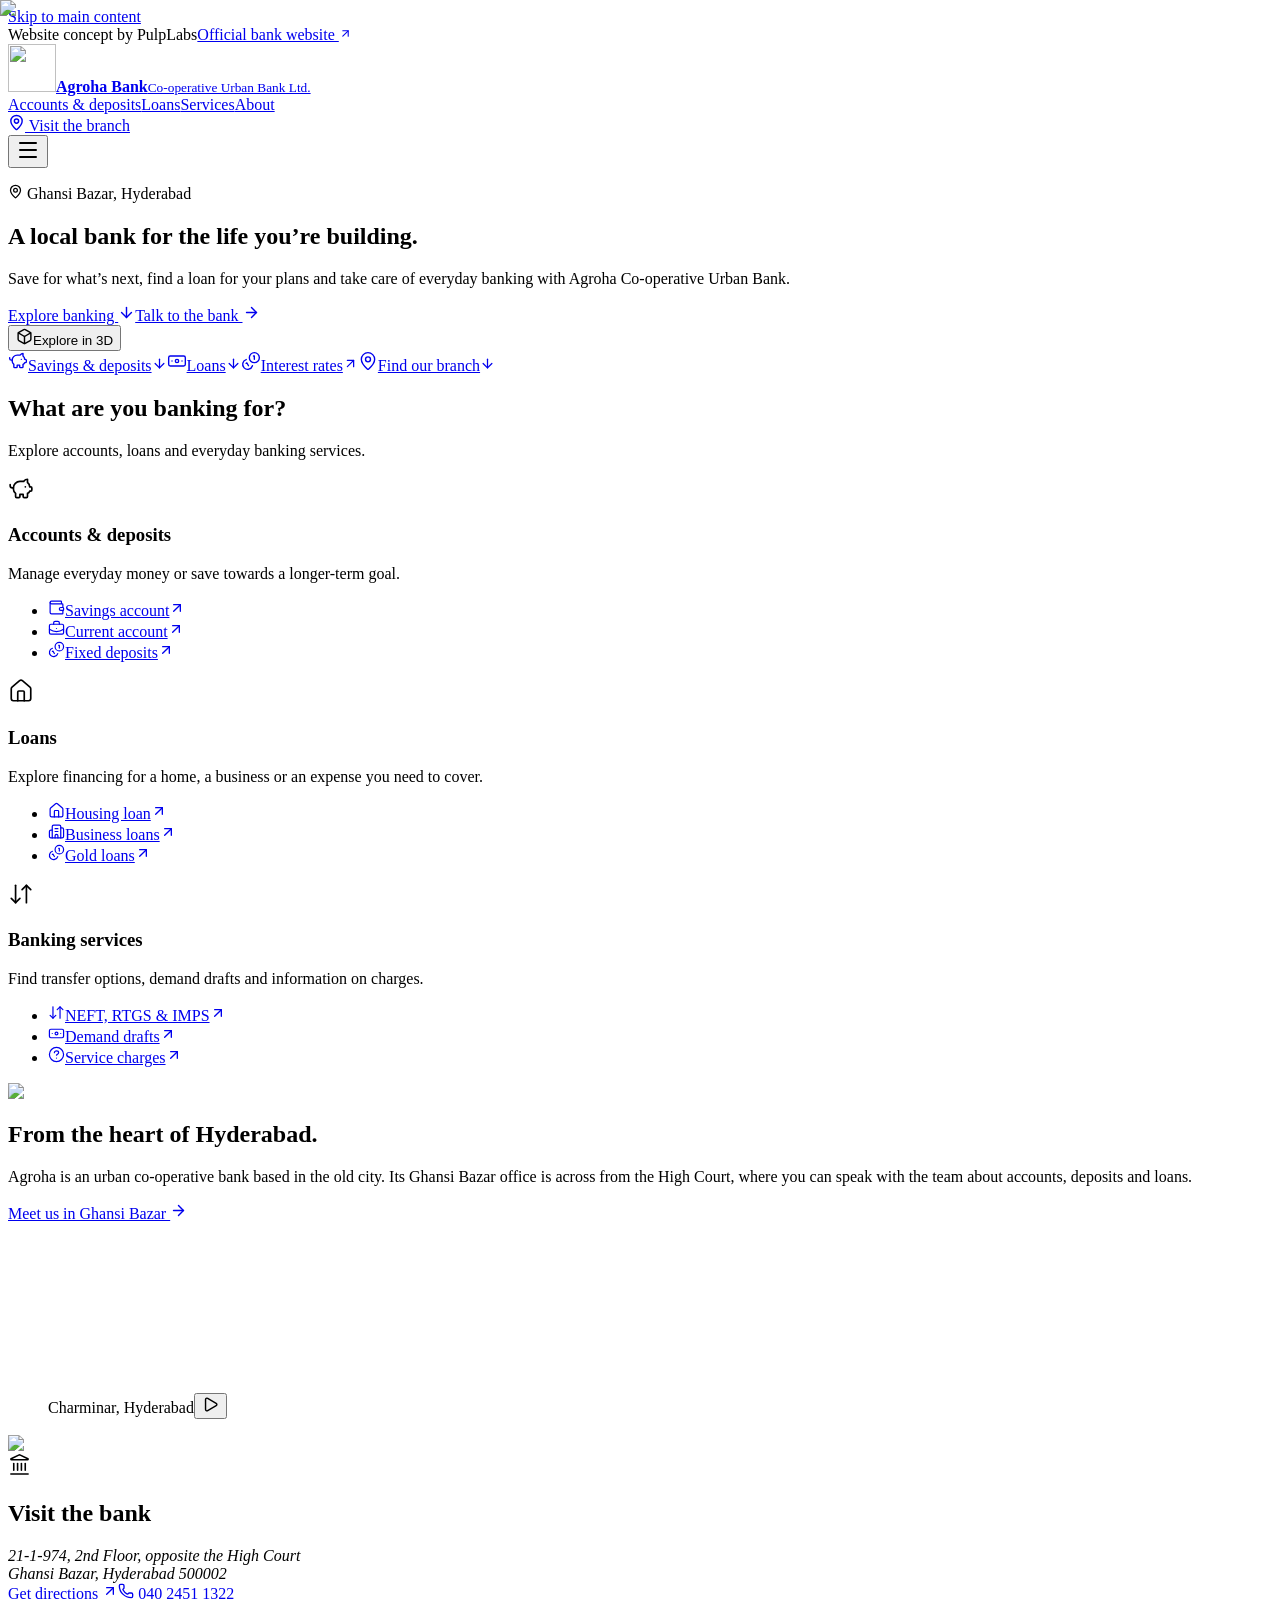
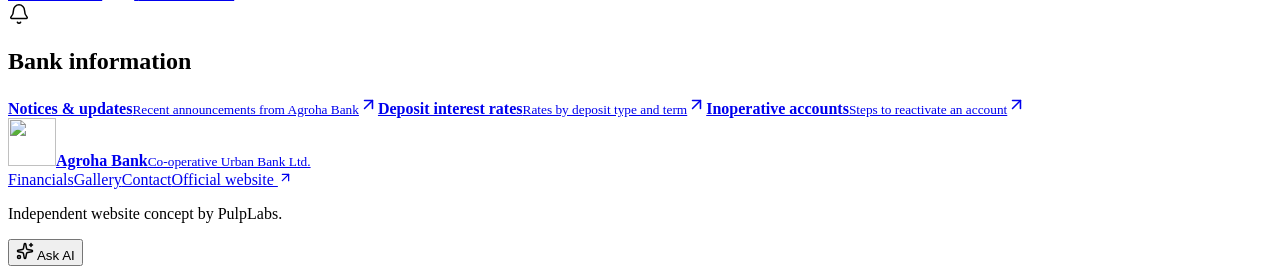
==== index.html @ 2ae9c250 "Publish Agroha Bank static website concept" ====
<!DOCTYPE html><html lang="en-IN"><head><meta charSet="utf-8"/><link rel="preconnect" href="/" crossorigin=""/><meta name="viewport" content="width=device-width, initial-scale=1"/><link rel="preload" as="image" href="/agroha-bank/media/gateway-poster.webp"/><link rel="stylesheet" href="/agroha-bank/_next/static/chunks/1z5vx2uoxjs-4.css" data-precedence="next"/><link rel="preload" as="script" fetchPriority="low" href="/agroha-bank/_next/static/chunks/0kqziy-7_gy73.js"/><script src="/agroha-bank/_next/static/chunks/36ofvugc9146l.js" async=""></script><script src="/agroha-bank/_next/static/chunks/092r-mewpaf3q.js" async=""></script><script src="/agroha-bank/_next/static/chunks/turbopack-3y4i2z0swhxmw.js" async=""></script><script src="/agroha-bank/_next/static/chunks/3qfy96eoyh-ek.js" async=""></script><script src="/agroha-bank/_next/static/chunks/3xy_jtvyiloc2.js" async=""></script><script src="/agroha-bank/_next/static/chunks/1m-qa-48mf3m4.js" async=""></script><title>Agroha Bank | Website concept</title><meta name="description" content="A PulpLabs website concept for Agroha Co-operative Urban Bank in Hyderabad."/><meta name="robots" content="noindex, nofollow"/><link rel="icon" href="/agroha-bank/media/crest.webp"/><script src="/agroha-bank/_next/static/chunks/0cz1d0mv5g_q7.js" noModule=""></script></head><body><div hidden=""><!--$--><!--/$--></div><a class="skip-link" href="#main">Skip to main content</a><header class="masthead" id="top"><div class="utility-bar"><div class="wrap utility-inner"><span>Website concept by PulpLabs</span><a href="https://agrohabank.com/">Official bank website <svg xmlns="http://www.w3.org/2000/svg" width="13" height="13" viewBox="0 0 24 24" fill="none" stroke="currentColor" stroke-width="2" stroke-linecap="round" stroke-linejoin="round" class="lucide lucide-arrow-up-right" aria-hidden="true"><path d="M7 7h10v10"></path><path d="M7 17 17 7"></path></svg></a></div></div><div class="wrap masthead-inner"><a class="brand" href="#top"><img alt="" loading="lazy" width="48" height="48" decoding="async" data-nimg="1" style="color:transparent" src="/agroha-bank/media/crest.webp"/><span><strong>Agroha Bank</strong><small>Co-operative Urban Bank Ltd.</small></span></a><nav class="desktop-nav" aria-label="Main navigation"><a href="#accounts">Accounts &amp; deposits</a><a href="#loans">Loans</a><a href="#services">Services</a><a href="#about">About</a></nav><a class="header-branch" href="#contact"><svg xmlns="http://www.w3.org/2000/svg" width="17" height="17" viewBox="0 0 24 24" fill="none" stroke="currentColor" stroke-width="2" stroke-linecap="round" stroke-linejoin="round" class="lucide lucide-map-pin" aria-hidden="true"><path d="M20 10c0 4.993-5.539 10.193-7.399 11.799a1 1 0 0 1-1.202 0C9.539 20.193 4 14.993 4 10a8 8 0 0 1 16 0"></path><circle cx="12" cy="10" r="3"></circle></svg> Visit the branch</a><div class="mobile-menu"><button class="icon-button menu-trigger" type="button" aria-label="Open navigation" aria-expanded="false" aria-controls="mobile-links"><svg xmlns="http://www.w3.org/2000/svg" width="24" height="24" viewBox="0 0 24 24" fill="none" stroke="currentColor" stroke-width="2" stroke-linecap="round" stroke-linejoin="round" class="lucide lucide-menu" aria-hidden="true"><path d="M4 5h16"></path><path d="M4 12h16"></path><path d="M4 19h16"></path></svg></button><nav id="mobile-links" aria-label="Mobile navigation" hidden=""><a href="#accounts">Accounts &amp; deposits</a><a href="#loans">Loans</a><a href="#services">Services</a><a href="#about">About</a><a href="#contact"><svg xmlns="http://www.w3.org/2000/svg" width="17" height="17" viewBox="0 0 24 24" fill="none" stroke="currentColor" stroke-width="2" stroke-linecap="round" stroke-linejoin="round" class="lucide lucide-map-pin" aria-hidden="true"><path d="M20 10c0 4.993-5.539 10.193-7.399 11.799a1 1 0 0 1-1.202 0C9.539 20.193 4 14.993 4 10a8 8 0 0 1 16 0"></path><circle cx="12" cy="10" r="3"></circle></svg> Visit the branch</a></nav></div></div></header><main id="main" tabindex="-1"><section class="hero" aria-labelledby="hero-title"><div class="wrap hero-inner"><div class="hero-copy"><p class="hero-location"><svg xmlns="http://www.w3.org/2000/svg" width="15" height="15" viewBox="0 0 24 24" fill="none" stroke="currentColor" stroke-width="2" stroke-linecap="round" stroke-linejoin="round" class="lucide lucide-map-pin" aria-hidden="true"><path d="M20 10c0 4.993-5.539 10.193-7.399 11.799a1 1 0 0 1-1.202 0C9.539 20.193 4 14.993 4 10a8 8 0 0 1 16 0"></path><circle cx="12" cy="10" r="3"></circle></svg> Ghansi Bazar, Hyderabad</p><h1 id="hero-title">A local bank for the life you’re building.</h1><p class="hero-description">Save for what’s next, find a loan for your plans and take care of everyday banking with Agroha Co-operative Urban Bank.</p><div class="hero-actions"><a class="button button-gold" href="#banking">Explore banking <svg xmlns="http://www.w3.org/2000/svg" width="17" height="17" viewBox="0 0 24 24" fill="none" stroke="currentColor" stroke-width="2" stroke-linecap="round" stroke-linejoin="round" class="lucide lucide-arrow-down" aria-hidden="true"><path d="M12 5v14"></path><path d="m19 12-7 7-7-7"></path></svg></a><a class="button button-quiet" href="#contact">Talk to the bank <svg xmlns="http://www.w3.org/2000/svg" width="17" height="17" viewBox="0 0 24 24" fill="none" stroke="currentColor" stroke-width="2" stroke-linecap="round" stroke-linejoin="round" class="lucide lucide-arrow-right" aria-hidden="true"><path d="M5 12h14"></path><path d="m12 5 7 7-7 7"></path></svg></a></div></div><div class="hero-stage"><img alt="Amethyst arch and a gold medallion on a plinth" decoding="async" data-nimg="fill" class="hero-poster" style="position:absolute;height:100%;width:100%;left:0;top:0;right:0;bottom:0;color:transparent" src="/agroha-bank/media/gateway-poster.webp"/><div class="hero-canvas" data-ready="false" aria-hidden="true"></div><div class="stage-control"><button type="button" class="stage-launch" aria-disabled="false"><svg xmlns="http://www.w3.org/2000/svg" width="17" height="17" viewBox="0 0 24 24" fill="none" stroke="currentColor" stroke-width="2" stroke-linecap="round" stroke-linejoin="round" class="lucide lucide-box" aria-hidden="true"><path d="M21 8a2 2 0 0 0-1-1.73l-7-4a2 2 0 0 0-2 0l-7 4A2 2 0 0 0 3 8v8a2 2 0 0 0 1 1.73l7 4a2 2 0 0 0 2 0l7-4A2 2 0 0 0 21 16Z"></path><path d="m3.3 7 8.7 5 8.7-5"></path><path d="M12 22V12"></path></svg>Explore in 3D</button></div></div></div></section><nav class="shortcut-bar" aria-label="Quick links"><div class="wrap shortcut-grid"><a href="#accounts"><svg xmlns="http://www.w3.org/2000/svg" width="20" height="20" viewBox="0 0 24 24" fill="none" stroke="currentColor" stroke-width="1.65" stroke-linecap="round" stroke-linejoin="round" class="lucide lucide-piggy-bank" aria-hidden="true"><path d="M11 17h3v2a1 1 0 0 0 1 1h2a1 1 0 0 0 1-1v-3a3.16 3.16 0 0 0 2-2h1a1 1 0 0 0 1-1v-2a1 1 0 0 0-1-1h-1a5 5 0 0 0-2-4V3a4 4 0 0 0-3.2 1.6l-.3.4H11a6 6 0 0 0-6 6v1a5 5 0 0 0 2 4v3a1 1 0 0 0 1 1h2a1 1 0 0 0 1-1z"></path><path d="M16 10h.01"></path><path d="M2 8v1a2 2 0 0 0 2 2h1"></path></svg><span>Savings &amp; deposits</span><svg xmlns="http://www.w3.org/2000/svg" width="15" height="15" viewBox="0 0 24 24" fill="none" stroke="currentColor" stroke-width="2" stroke-linecap="round" stroke-linejoin="round" class="lucide lucide-arrow-down shortcut-arrow shortcut-down" aria-hidden="true"><path d="M12 5v14"></path><path d="m19 12-7 7-7-7"></path></svg></a><a href="#loans"><svg xmlns="http://www.w3.org/2000/svg" width="20" height="20" viewBox="0 0 24 24" fill="none" stroke="currentColor" stroke-width="1.65" stroke-linecap="round" stroke-linejoin="round" class="lucide lucide-banknote" aria-hidden="true"><rect width="20" height="12" x="2" y="6" rx="2"></rect><circle cx="12" cy="12" r="2"></circle><path d="M6 12h.01M18 12h.01"></path></svg><span>Loans</span><svg xmlns="http://www.w3.org/2000/svg" width="15" height="15" viewBox="0 0 24 24" fill="none" stroke="currentColor" stroke-width="2" stroke-linecap="round" stroke-linejoin="round" class="lucide lucide-arrow-down shortcut-arrow shortcut-down" aria-hidden="true"><path d="M12 5v14"></path><path d="m19 12-7 7-7-7"></path></svg></a><a href="https://concepts.pulplabs.ai/agroha-bank/"><svg xmlns="http://www.w3.org/2000/svg" width="20" height="20" viewBox="0 0 24 24" fill="none" stroke="currentColor" stroke-width="1.65" stroke-linecap="round" stroke-linejoin="round" class="lucide lucide-coins" aria-hidden="true"><path d="M13.744 17.736a6 6 0 1 1-7.48-7.48"></path><path d="M15 6h1v4"></path><path d="m6.134 14.768.866-.5 2 3.464"></path><circle cx="16" cy="8" r="6"></circle></svg><span>Interest rates</span><svg xmlns="http://www.w3.org/2000/svg" width="15" height="15" viewBox="0 0 24 24" fill="none" stroke="currentColor" stroke-width="2" stroke-linecap="round" stroke-linejoin="round" class="lucide lucide-arrow-up-right shortcut-arrow" aria-hidden="true"><path d="M7 7h10v10"></path><path d="M7 17 17 7"></path></svg></a><a href="#contact"><svg xmlns="http://www.w3.org/2000/svg" width="20" height="20" viewBox="0 0 24 24" fill="none" stroke="currentColor" stroke-width="1.65" stroke-linecap="round" stroke-linejoin="round" class="lucide lucide-map-pin" aria-hidden="true"><path d="M20 10c0 4.993-5.539 10.193-7.399 11.799a1 1 0 0 1-1.202 0C9.539 20.193 4 14.993 4 10a8 8 0 0 1 16 0"></path><circle cx="12" cy="10" r="3"></circle></svg><span>Find our branch</span><svg xmlns="http://www.w3.org/2000/svg" width="15" height="15" viewBox="0 0 24 24" fill="none" stroke="currentColor" stroke-width="2" stroke-linecap="round" stroke-linejoin="round" class="lucide lucide-arrow-down shortcut-arrow shortcut-down" aria-hidden="true"><path d="M12 5v14"></path><path d="m19 12-7 7-7-7"></path></svg></a></div></nav><section class="banking-section wrap" aria-labelledby="banking-title" id="banking"><div class="section-head"><h2 id="banking-title">What are you banking for?</h2><p>Explore accounts, loans and everyday banking services.</p></div><div class="services-grid"><section id="accounts" class="service-card" tabindex="-1"><div class="card-illustration"><svg xmlns="http://www.w3.org/2000/svg" width="26" height="26" viewBox="0 0 24 24" fill="none" stroke="currentColor" stroke-width="1.55" stroke-linecap="round" stroke-linejoin="round" class="lucide lucide-piggy-bank" aria-hidden="true"><path d="M11 17h3v2a1 1 0 0 0 1 1h2a1 1 0 0 0 1-1v-3a3.16 3.16 0 0 0 2-2h1a1 1 0 0 0 1-1v-2a1 1 0 0 0-1-1h-1a5 5 0 0 0-2-4V3a4 4 0 0 0-3.2 1.6l-.3.4H11a6 6 0 0 0-6 6v1a5 5 0 0 0 2 4v3a1 1 0 0 0 1 1h2a1 1 0 0 0 1-1z"></path><path d="M16 10h.01"></path><path d="M2 8v1a2 2 0 0 0 2 2h1"></path></svg></div><h3>Accounts &amp; deposits</h3><p>Manage everyday money or save towards a longer-term goal.</p><ul><li><a href="https://concepts.pulplabs.ai/agroha-bank/"><svg xmlns="http://www.w3.org/2000/svg" width="17" height="17" viewBox="0 0 24 24" fill="none" stroke="currentColor" stroke-width="1.7" stroke-linecap="round" stroke-linejoin="round" class="lucide lucide-wallet" aria-hidden="true"><path d="M19 7V4a1 1 0 0 0-1-1H5a2 2 0 0 0 0 4h15a1 1 0 0 1 1 1v4h-3a2 2 0 0 0 0 4h3a1 1 0 0 0 1-1v-2a1 1 0 0 0-1-1"></path><path d="M3 5v14a2 2 0 0 0 2 2h15a1 1 0 0 0 1-1v-4"></path></svg><span>Savings account</span><svg xmlns="http://www.w3.org/2000/svg" width="16" height="16" viewBox="0 0 24 24" fill="none" stroke="currentColor" stroke-width="2" stroke-linecap="round" stroke-linejoin="round" class="lucide lucide-arrow-up-right link-arrow" aria-hidden="true"><path d="M7 7h10v10"></path><path d="M7 17 17 7"></path></svg></a></li><li><a href="https://concepts.pulplabs.ai/agroha-bank/"><svg xmlns="http://www.w3.org/2000/svg" width="17" height="17" viewBox="0 0 24 24" fill="none" stroke="currentColor" stroke-width="1.7" stroke-linecap="round" stroke-linejoin="round" class="lucide lucide-briefcase-business" aria-hidden="true"><path d="M12 12h.01"></path><path d="M16 6V4a2 2 0 0 0-2-2h-4a2 2 0 0 0-2 2v2"></path><path d="M22 13a18.15 18.15 0 0 1-20 0"></path><rect width="20" height="14" x="2" y="6" rx="2"></rect></svg><span>Current account</span><svg xmlns="http://www.w3.org/2000/svg" width="16" height="16" viewBox="0 0 24 24" fill="none" stroke="currentColor" stroke-width="2" stroke-linecap="round" stroke-linejoin="round" class="lucide lucide-arrow-up-right link-arrow" aria-hidden="true"><path d="M7 7h10v10"></path><path d="M7 17 17 7"></path></svg></a></li><li><a href="https://concepts.pulplabs.ai/agroha-bank/"><svg xmlns="http://www.w3.org/2000/svg" width="17" height="17" viewBox="0 0 24 24" fill="none" stroke="currentColor" stroke-width="1.7" stroke-linecap="round" stroke-linejoin="round" class="lucide lucide-coins" aria-hidden="true"><path d="M13.744 17.736a6 6 0 1 1-7.48-7.48"></path><path d="M15 6h1v4"></path><path d="m6.134 14.768.866-.5 2 3.464"></path><circle cx="16" cy="8" r="6"></circle></svg><span>Fixed deposits</span><svg xmlns="http://www.w3.org/2000/svg" width="16" height="16" viewBox="0 0 24 24" fill="none" stroke="currentColor" stroke-width="2" stroke-linecap="round" stroke-linejoin="round" class="lucide lucide-arrow-up-right link-arrow" aria-hidden="true"><path d="M7 7h10v10"></path><path d="M7 17 17 7"></path></svg></a></li></ul></section><section id="loans" class="service-card" tabindex="-1"><div class="card-illustration"><svg xmlns="http://www.w3.org/2000/svg" width="26" height="26" viewBox="0 0 24 24" fill="none" stroke="currentColor" stroke-width="1.55" stroke-linecap="round" stroke-linejoin="round" class="lucide lucide-house lucide-home" aria-hidden="true"><path d="M15 21v-8a1 1 0 0 0-1-1h-4a1 1 0 0 0-1 1v8"></path><path d="M3 10a2 2 0 0 1 .709-1.528l7-6a2 2 0 0 1 2.582 0l7 6A2 2 0 0 1 21 10v9a2 2 0 0 1-2 2H5a2 2 0 0 1-2-2z"></path></svg></div><h3>Loans</h3><p>Explore financing for a home, a business or an expense you need to cover.</p><ul><li><a href="https://concepts.pulplabs.ai/agroha-bank/"><svg xmlns="http://www.w3.org/2000/svg" width="17" height="17" viewBox="0 0 24 24" fill="none" stroke="currentColor" stroke-width="1.7" stroke-linecap="round" stroke-linejoin="round" class="lucide lucide-house lucide-home" aria-hidden="true"><path d="M15 21v-8a1 1 0 0 0-1-1h-4a1 1 0 0 0-1 1v8"></path><path d="M3 10a2 2 0 0 1 .709-1.528l7-6a2 2 0 0 1 2.582 0l7 6A2 2 0 0 1 21 10v9a2 2 0 0 1-2 2H5a2 2 0 0 1-2-2z"></path></svg><span>Housing loan</span><svg xmlns="http://www.w3.org/2000/svg" width="16" height="16" viewBox="0 0 24 24" fill="none" stroke="currentColor" stroke-width="2" stroke-linecap="round" stroke-linejoin="round" class="lucide lucide-arrow-up-right link-arrow" aria-hidden="true"><path d="M7 7h10v10"></path><path d="M7 17 17 7"></path></svg></a></li><li><a href="https://concepts.pulplabs.ai/agroha-bank/"><svg xmlns="http://www.w3.org/2000/svg" width="17" height="17" viewBox="0 0 24 24" fill="none" stroke="currentColor" stroke-width="1.7" stroke-linecap="round" stroke-linejoin="round" class="lucide lucide-building-complex lucide-building-2" aria-hidden="true"><path d="M10 12h4"></path><path d="M10 8h4"></path><path d="M14 21v-3a2 2 0 0 0-4 0v3"></path><path d="M6 10H4a2 2 0 0 0-2 2v7a2 2 0 0 0 2 2h16a2 2 0 0 0 2-2V9a2 2 0 0 0-2-2h-2"></path><path d="M6 21V5a2 2 0 0 1 2-2h8a2 2 0 0 1 2 2v16"></path></svg><span>Business loans</span><svg xmlns="http://www.w3.org/2000/svg" width="16" height="16" viewBox="0 0 24 24" fill="none" stroke="currentColor" stroke-width="2" stroke-linecap="round" stroke-linejoin="round" class="lucide lucide-arrow-up-right link-arrow" aria-hidden="true"><path d="M7 7h10v10"></path><path d="M7 17 17 7"></path></svg></a></li><li><a href="https://concepts.pulplabs.ai/agroha-bank/"><svg xmlns="http://www.w3.org/2000/svg" width="17" height="17" viewBox="0 0 24 24" fill="none" stroke="currentColor" stroke-width="1.7" stroke-linecap="round" stroke-linejoin="round" class="lucide lucide-coins" aria-hidden="true"><path d="M13.744 17.736a6 6 0 1 1-7.48-7.48"></path><path d="M15 6h1v4"></path><path d="m6.134 14.768.866-.5 2 3.464"></path><circle cx="16" cy="8" r="6"></circle></svg><span>Gold loans</span><svg xmlns="http://www.w3.org/2000/svg" width="16" height="16" viewBox="0 0 24 24" fill="none" stroke="currentColor" stroke-width="2" stroke-linecap="round" stroke-linejoin="round" class="lucide lucide-arrow-up-right link-arrow" aria-hidden="true"><path d="M7 7h10v10"></path><path d="M7 17 17 7"></path></svg></a></li></ul></section><section id="services" class="service-card" tabindex="-1"><div class="card-illustration"><svg xmlns="http://www.w3.org/2000/svg" width="26" height="26" viewBox="0 0 24 24" fill="none" stroke="currentColor" stroke-width="1.55" stroke-linecap="round" stroke-linejoin="round" class="lucide lucide-arrow-down-up" aria-hidden="true"><path d="m3 16 4 4 4-4"></path><path d="M7 20V4"></path><path d="m21 8-4-4-4 4"></path><path d="M17 4v16"></path></svg></div><h3>Banking services</h3><p>Find transfer options, demand drafts and information on charges.</p><ul><li><a href="https://concepts.pulplabs.ai/agroha-bank/"><svg xmlns="http://www.w3.org/2000/svg" width="17" height="17" viewBox="0 0 24 24" fill="none" stroke="currentColor" stroke-width="1.7" stroke-linecap="round" stroke-linejoin="round" class="lucide lucide-arrow-down-up" aria-hidden="true"><path d="m3 16 4 4 4-4"></path><path d="M7 20V4"></path><path d="m21 8-4-4-4 4"></path><path d="M17 4v16"></path></svg><span>NEFT, RTGS &amp; IMPS</span><svg xmlns="http://www.w3.org/2000/svg" width="16" height="16" viewBox="0 0 24 24" fill="none" stroke="currentColor" stroke-width="2" stroke-linecap="round" stroke-linejoin="round" class="lucide lucide-arrow-up-right link-arrow" aria-hidden="true"><path d="M7 7h10v10"></path><path d="M7 17 17 7"></path></svg></a></li><li><a href="https://concepts.pulplabs.ai/agroha-bank/"><svg xmlns="http://www.w3.org/2000/svg" width="17" height="17" viewBox="0 0 24 24" fill="none" stroke="currentColor" stroke-width="1.7" stroke-linecap="round" stroke-linejoin="round" class="lucide lucide-banknote" aria-hidden="true"><rect width="20" height="12" x="2" y="6" rx="2"></rect><circle cx="12" cy="12" r="2"></circle><path d="M6 12h.01M18 12h.01"></path></svg><span>Demand drafts</span><svg xmlns="http://www.w3.org/2000/svg" width="16" height="16" viewBox="0 0 24 24" fill="none" stroke="currentColor" stroke-width="2" stroke-linecap="round" stroke-linejoin="round" class="lucide lucide-arrow-up-right link-arrow" aria-hidden="true"><path d="M7 7h10v10"></path><path d="M7 17 17 7"></path></svg></a></li><li><a href="https://concepts.pulplabs.ai/agroha-bank/"><svg xmlns="http://www.w3.org/2000/svg" width="17" height="17" viewBox="0 0 24 24" fill="none" stroke="currentColor" stroke-width="1.7" stroke-linecap="round" stroke-linejoin="round" class="lucide lucide-circle-question-mark lucide-help-circle lucide-circle-help" aria-hidden="true"><circle cx="12" cy="12" r="10"></circle><path d="M9 9.5a3 2.5 0 016 0c0 2-2 2-3 3.5"></path><path d="M12 17h.01"></path></svg><span>Service charges</span><svg xmlns="http://www.w3.org/2000/svg" width="16" height="16" viewBox="0 0 24 24" fill="none" stroke="currentColor" stroke-width="2" stroke-linecap="round" stroke-linejoin="round" class="lucide lucide-arrow-up-right link-arrow" aria-hidden="true"><path d="M7 7h10v10"></path><path d="M7 17 17 7"></path></svg></a></li></ul></section></div></section><section id="about" class="story" aria-labelledby="story-title"><div class="wrap story-grid"><img alt="Illustration of two women unfolding fabric in a Hyderabad textile shop" loading="lazy" width="1280" height="853" decoding="async" data-nimg="1" class="story-photo" style="color:transparent" src="/agroha-bank/media/hyderabad-textiles.webp"/><div class="story-copy"><h2 id="story-title">From the heart of Hyderabad.</h2><p>Agroha is an urban co-operative bank based in the old city. Its Ghansi Bazar office is across from the High Court, where you can speak with the team about accounts, deposits and loans.</p><a class="text-link" href="#contact">Meet us in Ghansi Bazar <svg xmlns="http://www.w3.org/2000/svg" width="17" height="17" viewBox="0 0 24 24" fill="none" stroke="currentColor" stroke-width="2" stroke-linecap="round" stroke-linejoin="round" class="lucide lucide-arrow-right" aria-hidden="true"><path d="M5 12h14"></path><path d="m12 5 7 7-7 7"></path></svg></a><figure class="heritage-animation"><video muted="" playsInline="" preload="none" poster="/agroha-bank/media/deccan-arches-still.jpg" src="/agroha-bank/media/deccan-arches.mp4" aria-label="Animated line drawing of Hyderabad’s Charminar"></video><figcaption><span>Charminar, Hyderabad</span><button type="button" class="icon-button" aria-label="Play illustration"><svg xmlns="http://www.w3.org/2000/svg" width="17" height="17" viewBox="0 0 24 24" fill="none" stroke="currentColor" stroke-width="2" stroke-linecap="round" stroke-linejoin="round" class="lucide lucide-play" aria-hidden="true"><path d="M5 5a2 2 0 0 1 3.008-1.728l11.997 6.998a2 2 0 0 1 .003 3.458l-12 7A2 2 0 0 1 5 19z"></path></svg></button></figcaption></figure></div></div></section><section class="wrap contact-section" aria-labelledby="contact-title"><div id="contact" class="branch" tabindex="-1"><img alt="Agroha Bank’s Ghansi Bazar branch exterior and original sign" loading="lazy" width="796" height="391" decoding="async" data-nimg="1" style="color:transparent" src="/agroha-bank/media/ghansi-bazar.webp"/><div class="branch-info"><svg xmlns="http://www.w3.org/2000/svg" width="23" height="23" viewBox="0 0 24 24" fill="none" stroke="currentColor" stroke-width="1.65" stroke-linecap="round" stroke-linejoin="round" class="lucide lucide-landmark" aria-hidden="true"><path d="M10 18v-7"></path><path d="M11.119 2.205a2 2 0 0 1 1.762 0l7.84 3.846A.5.5 0 0 1 20.5 7h-17a.5.5 0 0 1-.22-.949z"></path><path d="M14 18v-7"></path><path d="M18 18v-7"></path><path d="M3 22h18"></path><path d="M6 18v-7"></path></svg><h2 id="contact-title">Visit the bank</h2><address>21-1-974, 2nd Floor, opposite the High Court<br/>Ghansi Bazar, Hyderabad 500002</address><div class="branch-actions"><a class="text-link" href="https://www.google.com/maps/search/?api=1&amp;query=Agroha+Co-operative+Urban+Bank+Ghansi+Bazar+Hyderabad">Get directions <svg xmlns="http://www.w3.org/2000/svg" width="16" height="16" viewBox="0 0 24 24" fill="none" stroke="currentColor" stroke-width="2" stroke-linecap="round" stroke-linejoin="round" class="lucide lucide-arrow-up-right" aria-hidden="true"><path d="M7 7h10v10"></path><path d="M7 17 17 7"></path></svg></a><a class="text-link" href="tel:+914024511322"><svg xmlns="http://www.w3.org/2000/svg" width="16" height="16" viewBox="0 0 24 24" fill="none" stroke="currentColor" stroke-width="2" stroke-linecap="round" stroke-linejoin="round" class="lucide lucide-phone" aria-hidden="true"><path d="M13.832 16.568a1 1 0 0 0 1.213-.303l.355-.465A2 2 0 0 1 17 15h3a2 2 0 0 1 2 2v3a2 2 0 0 1-2 2A18 18 0 0 1 2 4a2 2 0 0 1 2-2h3a2 2 0 0 1 2 2v3a2 2 0 0 1-.8 1.6l-.468.351a1 1 0 0 0-.292 1.233 14 14 0 0 0 6.392 6.384"></path></svg> <!-- -->040 2451 1322</a></div></div></div><aside class="updates" aria-labelledby="updates-title"><div class="updates-head"><svg xmlns="http://www.w3.org/2000/svg" width="22" height="22" viewBox="0 0 24 24" fill="none" stroke="currentColor" stroke-width="1.65" stroke-linecap="round" stroke-linejoin="round" class="lucide lucide-bell" aria-hidden="true"><path d="M10.268 21a2 2 0 0 0 3.464 0"></path><path d="M3.262 15.326A1 1 0 0 0 4 17h16a1 1 0 0 0 .74-1.673C19.41 13.956 18 12.499 18 8A6 6 0 0 0 6 8c0 4.499-1.411 5.956-2.738 7.326"></path></svg><h2 id="updates-title">Bank information</h2></div><a href="https://concepts.pulplabs.ai/agroha-bank/"><span><strong>Notices &amp; updates</strong><small>Recent announcements from Agroha Bank</small></span><svg xmlns="http://www.w3.org/2000/svg" width="19" height="19" viewBox="0 0 24 24" fill="none" stroke="currentColor" stroke-width="2" stroke-linecap="round" stroke-linejoin="round" class="lucide lucide-arrow-up-right" aria-hidden="true"><path d="M7 7h10v10"></path><path d="M7 17 17 7"></path></svg></a><a href="https://concepts.pulplabs.ai/agroha-bank/"><span><strong>Deposit interest rates</strong><small>Rates by deposit type and term</small></span><svg xmlns="http://www.w3.org/2000/svg" width="19" height="19" viewBox="0 0 24 24" fill="none" stroke="currentColor" stroke-width="2" stroke-linecap="round" stroke-linejoin="round" class="lucide lucide-arrow-up-right" aria-hidden="true"><path d="M7 7h10v10"></path><path d="M7 17 17 7"></path></svg></a><a href="https://concepts.pulplabs.ai/agroha-bank/"><span><strong>Inoperative accounts</strong><small>Steps to reactivate an account</small></span><svg xmlns="http://www.w3.org/2000/svg" width="19" height="19" viewBox="0 0 24 24" fill="none" stroke="currentColor" stroke-width="2" stroke-linecap="round" stroke-linejoin="round" class="lucide lucide-arrow-up-right" aria-hidden="true"><path d="M7 7h10v10"></path><path d="M7 17 17 7"></path></svg></a></aside></section></main><footer class="footer"><div class="wrap footer-inner"><a class="brand" href="#top"><img alt="" loading="lazy" width="48" height="48" decoding="async" data-nimg="1" style="color:transparent" src="/agroha-bank/media/crest.webp"/><span><strong>Agroha Bank</strong><small>Co-operative Urban Bank Ltd.</small></span></a><div class="footer-links"><a href="https://concepts.pulplabs.ai/agroha-bank/">Financials</a><a href="https://concepts.pulplabs.ai/agroha-bank/">Gallery</a><a href="#contact">Contact</a><a href="https://agrohabank.com/">Official website <svg xmlns="http://www.w3.org/2000/svg" width="15" height="15" viewBox="0 0 24 24" fill="none" stroke="currentColor" stroke-width="2" stroke-linecap="round" stroke-linejoin="round" class="lucide lucide-arrow-up-right" aria-hidden="true"><path d="M7 7h10v10"></path><path d="M7 17 17 7"></path></svg></a></div><p>Independent website concept by PulpLabs.</p></div></footer><aside aria-label="Bank assistant"><button class="chat-launch" type="button" aria-haspopup="dialog"><svg xmlns="http://www.w3.org/2000/svg" width="18" height="18" viewBox="0 0 24 24" fill="none" stroke="currentColor" stroke-width="2" stroke-linecap="round" stroke-linejoin="round" class="lucide lucide-sparkles lucide-stars" aria-hidden="true"><path d="M11.017 2.814a1 1 0 0 1 1.966 0l1.051 5.558a2 2 0 0 0 1.594 1.594l5.558 1.051a1 1 0 0 1 0 1.966l-5.558 1.051a2 2 0 0 0-1.594 1.594l-1.051 5.558a1 1 0 0 1-1.966 0l-1.051-5.558a2 2 0 0 0-1.594-1.594l-5.558-1.051a1 1 0 0 1 0-1.966l5.558-1.051a2 2 0 0 0 1.594-1.594z"></path><path d="M20 2v4"></path><path d="M22 4h-4"></path><circle cx="4" cy="20" r="2"></circle></svg> Ask AI</button><dialog class="chat-panel" aria-labelledby="chat-title"><div class="chat-heading"><span class="chat-mark"><svg xmlns="http://www.w3.org/2000/svg" width="20" height="20" viewBox="0 0 24 24" fill="none" stroke="currentColor" stroke-width="2" stroke-linecap="round" stroke-linejoin="round" class="lucide lucide-sparkles lucide-stars" aria-hidden="true"><path d="M11.017 2.814a1 1 0 0 1 1.966 0l1.051 5.558a2 2 0 0 0 1.594 1.594l5.558 1.051a1 1 0 0 1 0 1.966l-5.558 1.051a2 2 0 0 0-1.594 1.594l-1.051 5.558a1 1 0 0 1-1.966 0l-1.051-5.558a2 2 0 0 0-1.594-1.594l-5.558-1.051a1 1 0 0 1 0-1.966l5.558-1.051a2 2 0 0 0 1.594-1.594z"></path><path d="M20 2v4"></path><path d="M22 4h-4"></path><circle cx="4" cy="20" r="2"></circle></svg></span><h2 id="chat-title">Ask Agroha</h2><button type="button" class="icon-button" aria-label="Close chat"><svg xmlns="http://www.w3.org/2000/svg" width="20" height="20" viewBox="0 0 24 24" fill="none" stroke="currentColor" stroke-width="2" stroke-linecap="round" stroke-linejoin="round" class="lucide lucide-x" aria-hidden="true"><path d="M18 6 6 18"></path><path d="m6 6 12 12"></path></svg></button></div><div class="chat-content"><p>Try a question about the bank.</p><div class="chat-suggestions"><button type="button">What accounts does Agroha offer?</button><button type="button">What loans are available?</button><button type="button">Where is the bank located?</button></div><div role="log" aria-label="Conversation" class="chat-log"></div></div><form class="chat-form"><label class="sr-only" for="chat-input">Your question</label><input id="chat-input" autoComplete="off" placeholder="Type a question…" maxLength="180" name="question" value=""/><button type="submit" class="icon-button" aria-label="Send question" disabled=""><svg xmlns="http://www.w3.org/2000/svg" width="20" height="20" viewBox="0 0 24 24" fill="none" stroke="currentColor" stroke-width="2" stroke-linecap="round" stroke-linejoin="round" class="lucide lucide-arrow-up" aria-hidden="true"><path d="m5 12 7-7 7 7"></path><path d="M12 19V5"></path></svg></button></form></dialog></aside><!--$--><!--/$--><script id="_R_">(globalThis["TURBOPACK"] || (globalThis["TURBOPACK"] = [])).push({"otherChunks":["static/chunks/0kqziy-7_gy73.js","static/chunks/36ofvugc9146l.js","static/chunks/092r-mewpaf3q.js"],"runtimeModuleIds":[94553]});</script><script src="/agroha-bank/_next/static/chunks/0kqziy-7_gy73.js" async=""></script><script>(self.__next_f=self.__next_f||[]).push([0])</script><script>self.__next_f.push([1,"1:\"$Sreact.fragment\"\n2:\"/agroha-bank/_next/static/chunks/3qfy96eoyh-ek.js\"\n3:I[39756,[\"$2\"],\"default\"]\n4:I[37457,[\"$2\"],\"default\"]\n6:\"/agroha-bank/_next/static/chunks/3xy_jtvyiloc2.js\"\n7:\"/agroha-bank/_next/static/chunks/1m-qa-48mf3m4.js\"\n8:I[5014,[\"$2\",\"$6\",\"$7\"],\"default\"]\n9:I[5500,[\"$2\",\"$6\",\"$7\"],\"Image\"]\na:I[35058,[\"$2\",\"$6\",\"$7\"],\"MobileMenu\"]\n15:\"ViewportBoundary\"\n16:I[97367,[\"$2\"],\"$15\"]\n18:\"MetadataBoundary\"\n19:I[97367,[\"$2\"],\"$18\"]\n1a:\"$Sreact.suspense\"\n1c:I[68027,[\"$2\"],\"default\",1]\n:HL[\"/agroha-bank/_next/static/chunks/1z5vx2uoxjs-4.css\",\"style\"]\n:HC[\"/\",\"\"]\n5:[[\"children\",{\"s\":\"__PAGE__\",\"h\":512,\"d\":{\"r\":[\"$\",\"$1\",\"c\",{\"children\":[[[\"$\",\"a\",null,{\"className\":\"skip-link\",\"href\":\"#main\",\"children\":\"Skip to main content\"}],[\"$\",\"header\",null,{\"className\":\"masthead\",\"id\":\"top\",\"children\":[[\"$\",\"div\",null,{\"className\":\"utility-bar\",\"children\":[\"$\",\"div\",null,{\"className\":\"wrap utility-inner\",\"children\":[[\"$\",\"span\",null,{\"children\":\"Website concept by PulpLabs\"}],[\"$\",\"a\",null,{\"href\":\"https://agrohabank.com/\",\"children\":[\"Official bank website \",[\"$\",\"$L8\",null,{\"ref\":\"$undefined\",\"icon\":{\"name\":\"arrow-up-right\",\"size\":24,\"node\":[[\"path\",{\"d\":\"M7 7h10v10\",\"key\":\"1tivn9\"}],[\"path\",{\"d\":\"M7 17 17 7\",\"key\":\"1vkiza\"}]]},\"className\":\"$undefined\",\"size\":13,\"aria-hidden\":\"true\"}]]}]]}]}],[\"$\",\"div\",null,{\"className\":\"wrap masthead-inner\",\"children\":[[\"$\",\"a\",null,{\"className\":\"brand\",\"href\":\"#top\",\"children\":[[\"$\",\"$L9\",null,{\"src\":\"/agroha-bank/media/crest.webp\",\"alt\":\"\",\"width\":48,\"height\":48}],[\"$\",\"span\",null,{\"children\":[[\"$\",\"strong\",null,{\"children\":\"Agroha Bank\"}],[\"$\",\"small\",null,{\"children\":\"Co-operative Urban Bank Ltd.\"}]]}]]}],[\"$\",\"nav\",null,{\"className\":\"desktop-nav\",\"aria-label\":\"Main navigation\",\"children\":[[\"$\",\"a\",\"#accounts\",{\"href\":\"#accounts\",\"children\":\"Accounts \u0026 deposits\"}],[\"$\",\"a\",\"#loans\",{\"href\":\"#loans\",\"children\":\"Loans\"}],[\"$\",\"a\",\"#services\",{\"href\":\"#services\",\"children\":\"Services\"}],[\"$\",\"a\",\"#about\",{\"href\":\"#about\",\"children\":\"About\"}]]}],[\"$\",\"a\",null,{\"className\":\"header-branch\",\"href\":\"#contact\",\"children\":[[\"$\",\"$L8\",null,{\"ref\":\"$undefined\",\"icon\":{\"name\":\"map-pin\",\"size\":24,\"node\":[[\"path\",{\"d\":\"M20 10c0 4.993-5.539 10.193-7.399 11.799a1 1 0 0 1-1.202 0C9.539 20.193 4 14.993 4 10a8 8 0 0 1 16 0\",\"key\":\"1r0f0z\"}],[\"circle\",{\"cx\":\"12\",\"cy\":\"10\",\"r\":\"3\",\"key\":\"ilqhr7\"}]]},\"className\":\"$undefined\",\"size\":17,\"aria-hidden\":\"true\"}],\" Visit the branch\"]}],[\"$\",\"$La\",null,{}]]}]]}],[\"$\",\"main\",null,{\"id\":\"main\",\"tabIndex\":-1,\"children\":[[\"$\",\"section\",null,{\"className\":\"hero\",\"aria-labelledby\":\"hero-title\",\"children\":[\"$\",\"div\",null,{\"className\":\"wrap hero-inner\",\"children\":[[\"$\",\"div\",null,{\"className\":\"hero-copy\",\"children\":[[\"$\",\"p\",null,{\"className\":\"hero-location\",\"children\":[[\"$\",\"$L8\",null,{\"ref\":\"$undefined\",\"icon\":\"$5:0:1:d:r:props:children:0:1:props:children:1:props:children:2:props:children:0:props:icon\",\"className\":\"$undefined\",\"size\":15,\"aria-hidden\":\"true\"}],\" Ghansi Bazar, Hyderabad\"]}],[\"$\",\"h1\",null,{\"id\":\"hero-title\",\"children\":\"A local bank for the life you’re building.\"}],[\"$\",\"p\",null,{\"className\":\"hero-description\",\"children\":\"Save for what’s next, find a loan for your plans and take care of everyday banking with Agroha Co-operative Urban Bank.\"}],[\"$\",\"div\",null,{\"className\":\"hero-actions\",\"children\":[[\"$\",\"a\",null,{\"className\":\"button button-gold\",\"href\":\"#banking\",\"children\":[\"Explore banking \",[\"$\",\"$L8\",null,{\"ref\":\"$undefined\",\"icon\":{\"name\":\"arrow-down\",\"size\":24,\"node\":[[\"path\",{\"d\":\"M12 5v14\",\"key\":\"s699le\"}],[\"path\",{\"d\":\"m19 12-7 7-7-7\",\"key\":\"1idqje\"}]]},\"className\":\"$undefined\",\"size\":17,\"aria-hidden\":\"true\"}]]}],[\"$\",\"a\",null,{\"className\":\"button button-quiet\",\"href\":\"#contact\",\"children\":[\"Talk to the bank \",[\"$\",\"$L8\",null,{\"ref\":\"$undefined\",\"icon\":{\"name\":\"arrow-right\",\"size\":24,\"node\":[[\"path\",{\"d\":\"M5 12h14\",\"key\":\"1ays0h\"}],[\"path\",{\"d\":\"m12 5 7 7-7 7\",\"key\":\"xquz4c\"}]]},\"className\":\"$undefined\",\"size\":17,\"aria-hidden\":\"true\"}]]}]]}]]}],\"$Lb\"]}]}],\"$Lc\",\"$Ld\",\"$Le\",\"$Lf\"]}],\"$L10\",\"$L11\"],[\"$L12\",\"$L13\"],\"$L14\"]}],\"p\":false,\"v\":null}}]]\n0:{\"P\":null,\"c\":[\"\",\"\"],\"q\":\"\",\"i\":false,\"t\":{\"t\":{\"s\":\"\",\"h\":528,\"d\":{\"r\":[\"$\",\"$1\",\"c\",{\"children\":[[[\"$\",\"link\",\"0\",{\"rel\":\"stylesheet\",\"href\":\"/agroha-bank/_next/static/chunks/1z5vx2uoxjs-4.css\",\"precedence\":\"next\",\"crossOrigin\":\"$undefined\",\"nonce\":\"$undefined\"}],[\"$\",\"script\",\"script-0\",{\"src\":\"/agroha-bank/_next/static/chunks/3qfy96eoyh-ek.js\",\"async\":true,\"nonce\":\"$undefined\"}]],[\"$\",\"html\",null,{\"lang\":\"en-IN\",\"children\":[\"$\",\"body\",null,{\"children\":[\"$\",\"$L3\",null,{\"parallelRouterKey\":\"children\",\"error\":\"$undefined\",\"errorStyles\":\"$undefined\",\"errorScripts\":\"$undefined\",\"template\":[\"$\",\"$L4\",null,{}],\"templateStyles\":\"$undefined\",\"templateScripts\":\"$undefined\",\"notFound\":[[[\"$\",\"title\",null,{\"children\":\"404: This page could not be found.\"}],[\"$\",\"div\",null,{\"style\":{\"fontFamily\":\"system-ui,\\\"Segoe UI\\\",Roboto,Helvetica,Arial,sans-serif,\\\"Apple Color Emoji\\\",\\\"Segoe UI Emoji\\\"\",\"height\":\"100vh\",\"textAlign\":\"center\",\"display\":\"flex\",\"flexDirection\":\"column\",\"alignItems\":\"center\",\"justifyContent\":\"center\"},\"children\":[\"$\",\"div\",null,{\"children\":[[\"$\",\"style\",null,{\"dangerouslySetInnerHTML\":{\"__html\":\"body{color:#000;background:#fff;margin:0}.next-error-h1{border-right:1px solid rgba(0,0,0,.3)}@media (prefers-color-scheme:dark){body{color:#fff;background:#000}.next-error-h1{border-right:1px solid rgba(255,255,255,.3)}}\"}}],[\"$\",\"h1\",null,{\"className\":\"next-error-h1\",\"style\":{\"display\":\"inline-block\",\"margin\":\"0 20px 0 0\",\"padding\":\"0 23px 0 0\",\"fontSize\":24,\"fontWeight\":500,\"verticalAlign\":\"top\",\"lineHeight\":\"49px\"},\"children\":404}],[\"$\",\"div\",null,{\"style\":{\"display\":\"inline-block\"},\"children\":[\"$\",\"h2\",null,{\"style\":{\"fontSize\":14,\"fontWeight\":400,\"lineHeight\":\"49px\",\"margin\":0},\"children\":\"This page could not be found.\"}]}]]}]}]],[]],\"forbidden\":\"$undefined\",\"unauthorized\":\"$undefined\"}]}]}]]}],\"p\":false,\"v\":null},\"c\":\"$Q5\"},\"h\":{\"r\":[\"$\",\"$1\",\"h\",{\"children\":[null,[\"$\",\"$L16\",null,{\"children\":\"$L17\"}],[\"$\",\"$L19\",null,{\"children\":[[\"$\",\"div\",null,{\"hidden\":true,\"children\":[\"$\",\"$1a\",null,{\"name\":\"Next.Metadata\",\"children\":\"$L1b\"}]}],null]}],null]}],\"p\":false,\"v\":null}},\"m\":\"$undefined\",\"G\":[\"$1c\",[[\"$\",\"link\",\"0\",{\"rel\":\"stylesheet\",\"href\":\"/agroha-bank/_next/static/chunks/1z5vx2uoxjs-4.css\",\"precedence\":\"next\",\"crossOrigin\":\"$undefined\",\"nonce\":\"$undefined\"}]]],\"S\":true,\"r\":\"$undefined\",\"s\":\"$undefined\",\"a\":\"$undefined\",\"l\":\"$undefined\",\"p\":\"$undefined\",\"d\":\"$undefined\",\"b\":\"cOSyscTi_rtEGahM0hszN\"}\n1d:I[1809,[\"$2\",\"$6\",\"$7\"],\"HeroStage\"]\n21:I[28294,[\"$2\",\"$6\",\"$7\"],\"HeritageMotion\"]\n22:I[13842,[\"$2\",\"$6\",\"$7\"],\"BankChat\"]\n23:I[97367,[\"$2\"],\"OutletBoundary\"]\nb:[\"$\",\"$L1d\",null,{}]\nc:[\"$\",\"nav\",null,{\"className\":\"shortcut-bar\",\"aria-label\":\"Quick links\",\"children\":[\"$\",\"div\",null,{\"className\":\"wrap shortcut-grid\",\"children\":[[\"$\",\"a\",\"Savings \u0026 deposits\",{\"href\":\"#accounts\",\"children\":[[\"$\",\"$L8\",null,{\"ref\":\"$undefined\",\"icon\":{\"name\":\"piggy-bank\",\"size\":24,\"node\":[[\"path\",{\"d\":\"M11 17h3v2a1 1 0 0 0 1 1h2a1 1 0 0 0 1-1v-3a3.16 3.16 0 0 0 2-2h1a1 1 0 0 0 1-1v-2a1 1 0 0 0-1-1h-1a5 5 0 0 0-2-4V3a4 4 0 0 0-3.2 1.6l-.3.4H11a6 6 0 0 0-6 6v1a5 5 0 0 0 2 4v3a1 1 0 0 0 1 1h2a1 1 0 0 0 1-1z\",\"key\":\"1piglc\"}],[\"path\",{\"d\":\"M16 10h.01\",\"key\":\"1m94wz\"}],[\"path\",{\"d\":\"M2 8v1a2 2 0 0 0 2 2h1\",\"key\":\"1env43\"}]]},\"className\":\"$undefined\",\"size\":20,\"strokeWidth\":1.65,\"aria-hidden\":\"true\"}],[\"$\",\"span\",null,{\"children\":\"Savings \u0026 deposits\"}],[\"$\",\"$L8\",null,{\"ref\":\"$undefined\",\"icon\":\"$5:0:1:d:r:props:children:0:2:props:children:0:props:children:props:children:0:props:children:3:props:children:0:props:children:1:props:icon\",\"className\":\"shortcut-arrow shortcut-down\",\"size\":15,\"aria-hidden\":\"true\"}]]}],[\"$\",\"a\",\"Loans\",{\"href\":\"#loans\",\"children\":[[\"$\",\"$L8\",null,{\"ref\":\"$undefined\",\"icon\":{\"name\":\"banknote\",\"size\":24,\"node\":[[\"rect\",{\"width\":\"20\",\"height\":\"12\",\"x\":\"2\",\"y\":\"6\",\"rx\":\"2\",\"key\":\"9lu3g6\"}],[\"circle\",{\"cx\":\"12\",\"cy\":\"12\",\"r\":\"2\",\"key\":\"1c9p78\"}],[\"path\",{\"d\":\"M6 12h.01M18 12h.01\",\"key\":\"113zkx\"}]]},\"className\":\"$undefined\",\"size\":20,\"strokeWidth\":1.65,\"aria-hidden\":\"true\"}],[\"$\",\"span\",null,{\"children\":\"Loans\"}],[\"$\",\"$L8\",null,{\"ref\":\"$undefined\",\"icon\":\"$5:0:1:d:r:props:children:0:2:props:children:0:props:children:props:children:0:props:children:3:props:children:0:props:children:1:props:icon\",\"className\":\"shortcut-arrow shortcut-down\",\"size\":15,\"aria-hidden\":\"true\"}]]}],[\"$\",\"a\",\"Interest rates\",{\"href\":\"https://concepts.pulplabs.ai/agroha-bank/\",\"children\":[[\"$\",\"$L8\",null,{\"ref\":\"$undefined\",\"icon\":{\"name\":\"coins\",\"size\":24,\"node\":[[\"path\",{\"d\":\"M13.744 17.736a6 6 0 1 1-7.48-7.48\",\"key\":\"bq4yh3\"}],[\"path\",{\"d\":\"M15 6h1v4\",\"key\":\"11y1tn\"}],[\"path\",{\"d\":\"m6.134 14.768.866-.5 2 3.464\",\"key\":\"17snzx\"}],[\"circle\",{\"cx\":\"16\",\"cy\":\"8\",\"r\":\"6\",\"key\":\"14bfc9\"}]]},\"className\":\"$undefined\",\"size\":20,\"strokeWidth\":1.65,\"aria-hidden\":\"true\"}],[\"$\",\"span\",null,{\"children\":\"Interest rates\"}],[\"$\",\"$L8\",null,{\"ref\":\"$undefined\",\"icon\":\"$5:0:1:d:r:props:children:0:1:props:children:0:props:children:props:children:1:props:children:1:props:icon\",\"className\":\"shortcut-arrow\",\"size\":15,\"aria-hidden\":\"true\"}]]}],[\"$\",\"a\",\"Find our branch\",{\"href\":\"#contact\",\"children\":[[\"$\",\"$L8\",null,{\"ref\":\"$undefined\",\"icon\":\"$5:0:1:d:r:props:children:0:1:props:children:1:props:children:2:props:children:0:props:icon\",\"className\":\"$undefined\",\"size\":20,\"strokeWidth\":1.65,\"aria-hidden\":\"true\"}],[\"$\",\"span\",null,{\"children\":\"Find our branch\"}],[\"$\",\"$L8\",null,{\"ref\":\"$undefined\",\"icon\":\"$5:0:1:d:r:props:children:0:2:props:children:0:props:children:props:children:0:props:children:3:props:children:0:props:children:1:props:icon\",\"className\":\"shortcut-arrow shortcut-down\",\"size\":15,\"aria-hidden\":\"true\"}]]}]]}]}]\nd:[\"$\",\"section\",null,{\"className\":\"banking-section wrap\",\"aria-labelledby\":\"banking-title\",\"id\":\"banking\",\"children\":[[\"$\",\"div\",null,{\"className\":\"section-head\",\"children\":[[\"$\",\"h2\",null,{\"id\":\"banking-title\",\"children\":\"What are you banking for?\"}],[\"$\",\"p\",null,{\"children\":\"Explore accounts, loans and everyday banking services.\"}]]}],[\"$\",\"div\",null,{\"className\":\"services-grid\",\"children\":[[\"$\",\"section\",\"accounts\",{\"id\":\"accounts\",\"className\":\"service-card\",\"tabIndex\":-1,\"children\":[[\"$\",\"div\",null,{\"className\":\"card-illustration\",\"children\":[\"$\",\"$L8\",null,{\"ref\":\"$undefined\",\"icon\":\"$c:props:children:props:children:0:props:children:0:props:icon\",\"className\":\"$undefined\",\"size\":26,\"strokeWidth\":1.55,\"aria-hidden\":\"true\"}]}],[\"$\",\"h3\",null,{\"children\":\"Accounts \u0026 deposits\"}],[\"$\",\"p\",null,{\"children\":\"Manage everyday money or save towards a longer-term goal.\"}],[\"$\",\"ul\",null,{\"children\":[[\"$\",\"li\",\"Savings account\",{\"children\":[\"$\",\"a\",null,{\"href\":\"https://concepts.pulplabs.ai/agroha-bank/\",\"children\":[[\"$\",\"$L8\",null,{\"ref\":\"$undefined\",\"icon\":{\"name\":\"wallet\",\"size\":24,\"node\":[[\"path\",{\"d\":\"M19 7V4a1 1 0 0 0-1-1H5a2 2 0 0 0 0 4h15a1 1 0 0 1 1 1v4h-3a2 2 0 0 0 0 4h3a1 1 0 0 0 1-1v-2a1 1 0 0 0-1-1\",\"key\":\"18etb6\"}],[\"path\",{\"d\":\"M3 5v14a2 2 0 0 0 2 2h15a1 1 0 0 0 1-1v-4\",\"key\":\"xoc0q4\"}]]},\"className\":\"$undefined\",\"size\":17,\"strokeWidth\":1.7,\"aria-hidden\":\"true\"}],[\"$\",\"span\",null,{\"children\":\"Savings account\"}],[\"$\",\"$L8\",null,{\"ref\":\"$undefined\",\"icon\":\"$5:0:1:d:r:props:children:0:1:props:children:0:props:children:props:children:1:props:children:1:props:icon\",\"className\":\"link-arrow\",\"size\":16,\"aria-hidden\":\"true\"}]]}]}],[\"$\",\"li\",\"Current account\",{\"children\":[\"$\",\"a\",null,{\"href\":\"https://concepts.pulplabs.ai/agroha-bank/\",\"children\":[[\"$\",\"$L8\",null,{\"ref\":\"$undefined\",\"icon\":{\"name\":\"briefcase-business\",\"size\":24,\"node\":[[\"path\",{\"d\":\"M12 12h.01\",\"key\":\"1mp3jc\"}],[\"path\",{\"d\":\"M16 6V4a2 2 0 0 0-2-2h-4a2 2 0 0 0-2 2v2\",\"key\":\"1ksdt3\"}],[\"path\",{\"d\":\"M22 13a18.15 18.15 0 0 1-20 0\",\"key\":\"12hx5q\"}],[\"rect\",{\"width\":\"20\",\"height\":\"14\",\"x\":\"2\",\"y\":\"6\",\"rx\":\"2\",\"key\":\"i6l2r4\"}]]},\"className\":\"$undefined\",\"size\":17,\"strokeWidth\":1.7,\"aria-hidden\":\"true\"}],[\"$\",\"span\",null,{\"children\":\"Current account\"}],[\"$\",\"$L8\",null,{\"ref\":\"$undefined\",\"icon\":\"$5:0:1:d:r:props:children:0:1:props:children:0:props:children:props:children:1:props:children:1:props:icon\",\"className\":\"link-arrow\",\"size\":16,\"aria-hidden\":\"true\"}]]}]}],[\"$\",\"li\",\"Fixed deposits\",{\"children\":[\"$\",\"a\",null,{\"href\":\"https://concepts.pulplabs.ai/agroha-bank/\",\"children\":[[\"$\",\"$L8\",null,{\"ref\":\"$undefined\",\"icon\":\"$c:props:children:props:children:2:props:children:0:props:icon\",\"className\":\"$undefined\",\"size\":17,\"strokeWidth\":1.7,\"aria-hidden\":\"true\"}],[\"$\",\"span\",null,{\"children\":\"Fixed deposits\"}],[\"$\",\"$L8\",null,{\"ref\":\"$undefined\",\"icon\":\"$5:0:1:d:r:props:children:0:1:props:children:0:props:children:props:children:1:props:children:1:props:icon\",\"className\":\"link-arrow\",\"size\":16,\"aria-hidden\":\"true\"}]]}]}]]}]]}],[\"$\",\"section\",\"loans\",{\"id\":\"loans\",\"className\":\"service-card\",\"tabIndex\":-1,\"children\":[[\"$\",\"div\",null,{\"className\":\"card-illustration\",\"children\":[\"$\",\"$L8\",null,{\"ref\":\"$undefined\",\"icon\":{\"name\":\"house\",\"size\":24,\"node\":[[\"path\",{\"d\":\"M15 21v-8a1 1 0 0 0-1-1h-4a1 1 0 0 0-1 1v8\",\"key\":\"5wwlr5\"}],[\"path\",{\"d\":\"M3 10a2 2 0 0 1 .709-1.528l7-6a2 2 0 0 1 2.582 0l7 6A2 2 0 0 1 21 10v9a2 2 0 0 1-2 2H5a2 2 0 0 1-2-2z\",\"key\":\"r6nss1\"}]],\"aliases\":[\"home\"]},\"className\":\"$undefined\",\"size\":26,\"strokeWidth\":1.55,\"aria-hidden\":\"true\"}]}],[\"$\",\"h3\",null,{\"children\":\"Loans\"}],[\"$\",\"p\",null,{\"children\":\"Explore financing for a home, a business or an expense you need to cover.\"}],[\"$\",\"ul\",null,{\"children\":[[\"$\",\"li\",\"Housing loan\",{\"children\":[\"$\",\"a\",null,{\"href\":\"https://concepts.pulplabs.ai/agroha-bank/\",\"children\":[[\"$\",\"$L8\",null,{\"ref\":\"$undefined\",\"icon\":\"$d:props:children:1:props:children:1:props:children:0:props:children:props:icon\",\"className\":\"$undefined\",\"size\":17,\"strokeWidth\":1.7,\"aria-hidden\":\"true\"}],[\"$\",\"span\",null,{\"children\":\"Housing loan\"}],[\"$\",\"$L8\",null,{\"ref\":\"$undefined\",\"icon\":\"$5:0:1:d:r:props:children:0:1:props:children:0:props:children:props:children:1:props:children:1:props:icon\",\"className\":\"link-arrow\",\"size\":16,\"aria-hidden\":\"true\"}]]}]}],[\"$\",\"li\",\"Business loans\",{\"children\":[\"$\",\"a\",null,{\"href\":\"https://concepts.pulplabs.ai/agroha-bank/\",\"children\":[[\"$\",\"$L8\",null,{\"ref\":\"$undefined\",\"icon\":{\"name\":\"building-complex\",\"size\":24,\"node\":[[\"path\",{\"d\":\"M10 12h4\",\"key\":\"a56b0p\"}],[\"path\",{\"d\":\"M10 8h4\",\"key\":\"1sr2af\"}],[\"path\",{\"d\":\"M14 21v-3a2 2 0 0 0-4 0v3\",\"key\":\"1rgiei\"}],[\"path\",{\"d\":\"M6 10H4a2 2 0 0 0-2 2v7a2 2 0 0 0 2 2h16a2 2 0 0 0 2-2V9a2 2 0 0 0-2-2h-2\",\"key\":\"secmi2\"}],[\"path\",{\"d\":\"M6 21V5a2 2 0 0 1 2-2h8a2 2 0 0 1 2 2v16\",\"key\":\"16ra0t\"}]],\"aliases\":[\"building-2\"]},\"className\":\"$undefined\",\"size\":17,\"strokeWidth\":1.7,\"aria-hidden\":\"true\"}],[\"$\",\"span\",null,{\"children\":\"Business loans\"}],[\"$\",\"$L8\",null,{\"ref\":\"$undefined\",\"icon\":\"$5:0:1:d:r:props:children:0:1:props:children:0:props:children:props:children:1:props:children:1:props:icon\",\"className\":\"link-arrow\",\"size\":16,\"aria-hidden\":\"true\"}]]}]}],[\"$\",\"li\",\"Gold loans\",{\"children\":[\"$\",\"a\",null,{\"href\":\"https://concepts.pulplabs.ai/agroha-bank/\",\"children\":[[\"$\",\"$L8\",null,{\"ref\":\"$undefined\",\"icon\":\"$c:props:children:props:children:2:props:children:0:props:icon\",\"className\":\"$undefined\",\"size\":17,\"strokeWidth\":1.7,\"aria-hidden\":\"true\"}],[\"$\",\"span\",null,{\"children\":\"Gold loans\"}],[\"$\",\"$L8\",null,{\"ref\":\"$undefined\",\"icon\":\"$5:0:1:d:r:props:children:0:1:props:children:0:props:children:props:children:1:props:children:1:props:icon\",\"className\":\"link-arrow\",\"size\":16,\"aria-hidden\":\"true\"}]]}]}]]}]]}],[\"$\",\"section\",\"services\",{\"id\":\"services\",\"className\":\"service-card\",\"tabIndex\":-1,\"children\":[[\"$\",\"div\",null,{\"className\":\"card-illustration\",\"children\":[\"$\",\"$L8\",null,{\"ref\":\"$undefined\",\"icon\":{\"name\":\"arrow-down-up\",\"size\":24,\"node\":[[\"path\",{\"d\":\"m3 16 4 4 4-4\",\"key\":\"1co6wj\"}],[\"path\",{\"d\":\"M7 20V4\",\"key\":\"1yoxec\"}],[\"path\",{\"d\":\"m21 8-4-4-4 4\",\"key\":\"1c9v7m\"}],[\"path\",{\"d\":\"M17 4v16\",\"key\":\"7dpous\"}]]},\"className\":\"$undefined\",\"size\":26,\"strokeWidth\":1.55,\"aria-hidden\":\"true\"}]}],\"$L1e\",\"$L1f\",\"$L20\"]}]]}]]}]\ne:[\"$\",\"section\",null,{\"id\":\"about\",\"className\":\"story\",\"aria-labelledby\":\"story-title\",\"children\":[\"$\",\"div\",null,{\"className\":\"wrap story-grid\",\"children\":[[\"$\",\"$L9\",null,{\"className\":\"story-photo\",\"src\":\"/agroha-bank/media/hyderabad-textiles.webp\",\"alt\":\"Illustration of two women unfolding fabric in a Hyderabad textile shop\",\"width\":1280,\"height\":853,\"sizes\":\"(max-width: 760px) 100vw, 53vw\"}],[\"$\",\"div\",null,{\"className\":\"story-copy\",\"children\":[[\"$\",\"h2\",null,{\"id\":\"story-title\",\"children\":\"From the heart of Hyderabad.\"}],[\"$\",\"p\",null,{\"children\":\"Agroha is an urban co-operative bank based in the old city. Its Ghansi Bazar office is across from the High Court, where you can speak with the team about accounts, deposits and loans.\"}],[\"$\",\"a\",null,{\"className\":\"text-link\",\"href\":\"#contact\",\"children\":[\"Meet us in Ghansi Bazar \",[\"$\",\"$L8\",null,{\"ref\":\"$undefined\",\"icon\":\"$5:0:1:d:r:props:children:0:2:props:children:0:props:children:props:children:0:props:children:3:props:children:1:props:children:1:props:icon\",\"className\":\"$undefined\",\"size\":17,\"aria-hidden\":\"true\"}]]}],[\"$\",\"$L21\",null,{}]]}]]}]}]\nf:[\"$\",\"section\",null,{\"className\":\"wrap contact-section\",\"aria-labelledby\":\"contact-title\",\"children\":[[\"$\",\"div\",null,{\"id\":\"contact\",\"className\":\"branch\",\"tabIndex\":-1,\"children\":[[\"$\",\"$L9\",null,{\"src\":\"/agroha-bank/media/ghansi-bazar.webp\",\"alt\":\"Agroha Bank’s Ghansi Bazar branch exterior and original sign\",\"width\":796,\"height\":391,\"sizes\":\"(max-width: 760px) 100vw, 58vw\"}],[\"$\",\"div\",null,{\"className\":\"branch-info\",\"children\":[[\"$\",\"$L8\",null,{\"ref\":\"$undefined\",\"icon\":{\"name\":\"landmark\",\"size\":24,\"node\":[[\"path\",{\"d\":\"M10 18v-7\",\"key\":\"wt116b\"}],[\"path\",{\"d\":\"M11.119 2.205a2 2 0 0 1 1.762 0l7.84 3.846A.5.5 0 0 1 20.5 7h-17a.5.5 0 0 1-.22-.949z\",\"key\":\"yxxwt6\"}],[\"path\",{\"d\":\"M14 18v-7\",\"key\":\"vav6t3\"}],[\"path\",{\"d\":\"M18 18v-7\",\"key\":\"aexdmj\"}],[\"path\",{\"d\":\"M3 22h18\",\"key\":\"8prr45\"}],[\"path\",{\"d\":\"M6 18v-7\",\"key\":\"1ivflk\"}]]},\"className\":\"$undefined\",\"size\":23,\"strokeWidth\":1.65,\"aria-hidden\":\"true\"}],[\"$\",\"h2\",null,{\"id\":\"contact-title\",\"children\":\"Visit the bank\"}],[\"$\",\"address\",null,{\"children\":[\"21-1-974, 2nd Floor, opposite the High Court\",[\"$\",\"br\",null,{}],\"Ghansi Bazar, Hyderabad 500002\"]}],[\"$\",\"div\",null,{\"className\":\"branch-actions\",\"children\":[[\"$\",\"a\",null,{\"className\":\"text-link\",\"href\":\"https://www.google.com/maps/search/?api=1\u0026query=Agroha+Co-operative+Urban+Bank+Ghansi+Bazar+Hyderabad\",\"children\":[\"Get directions \",[\"$\",\"$L8\",null,{\"ref\":\"$undefined\",\"icon\":\"$5:0:1:d:r:props:children:0:1:props:children:0:props:children:props:children:1:props:children:1:props:icon\",\"className\":\"$undefined\",\"size\":16,\"aria-hidden\":\"true\"}]]}],[\"$\",\"a\",null,{\"className\":\"text-link\",\"href\":\"tel:+914024511322\",\"children\":[[\"$\",\"$L8\",null,{\"ref\":\"$undefined\",\"icon\":{\"name\":\"phone\",\"size\":24,\"node\":[[\"path\",{\"d\":\"M13.832 16.568a1 1 0 0 0 1.213-.303l.355-.465A2 2 0 0 1 17 15h3a2 2 0 0 1 2 2v3a2 2 0 0 1-2 2A18 18 0 0 1 2 4a2 2 0 0 1 2-2h3a2 2 0 0 1 2 2v3a2 2 0 0 1-.8 1.6l-.468.351a1 1 0 0 0-.292 1.233 14 14 0 0 0 6.392 6.384\",\"key\":\"9njp5v\"}]]},\"className\":\"$undefined\",\"size\":16,\"aria-hidden\":\"true\"}],\" \",\"040 2451 1322\"]}]]}]]}]]}],[\"$\",\"aside\",null,{\"className\":\"updates\",\"aria-labelledby\":\"updates-title\",\"children\":[[\"$\",\"div\",null,{\"className\":\"updates-head\",\"children\":[[\"$\",\"$L8\",null,{\"ref\":\"$undefined\",\"icon\":{\"name\":\"bell\",\"size\":24,\"node\":[[\"path\",{\"d\":\"M10.268 21a2 2 0 0 0 3.464 0\",\"key\":\"vwvbt9\"}],[\"path\",{\"d\":\"M3.262 15.326A1 1 0 0 0 4 17h16a1 1 0 0 0 .74-1.673C19.41 13.956 18 12.499 18 8A6 6 0 0 0 6 8c0 4.499-1.411 5.956-2.738 7.326\",\"key\":\"11g9vi\"}]]},\"className\":\"$undefined\",\"size\":22,\"strokeWidth\":1.65,\"aria-hidden\":\"true\"}],[\"$\",\"h2\",null,{\"id\":\"updates-title\",\"children\":\"Bank information\"}]]}],[\"$\",\"a\",null,{\"href\":\"https://concepts.pulplabs.ai/agroha-bank/\",\"children\":[[\"$\",\"span\",null,{\"children\":[[\"$\",\"strong\",null,{\"children\":\"Notices \u0026 updates\"}],[\"$\",\"small\",null,{\"children\":\"Recent announcements from Agroha Bank\"}]]}],[\"$\",\"$L8\",null,{\"ref\":\"$undefined\",\"icon\":\"$5:0:1:d:r:props:children:0:1:props:children:0:props:children:props:children:1:props:children:1:props:icon\",\"className\":\"$undefined\",\"size\":19,\"aria-hidden\":\"true\"}]]}],[\"$\",\"a\",null,{\"href\":\"https://concepts.pulplabs.ai/agroha-bank/\",\"children\":[[\"$\",\"span\",null,{\"children\":[[\"$\",\"strong\",null,{\"children\":\"Deposit interest rates\"}],[\"$\",\"small\",null,{\"children\":\"Rates by deposit type and term\"}]]}],[\"$\",\"$L8\",null,{\"ref\":\"$undefined\",\"icon\":\"$5:0:1:d:r:props:children:0:1:props:children:0:props:children:props:children:1:props:children:1:props:icon\",\"className\":\"$undefined\",\"size\":19,\"aria-hidden\":\"true\"}]]}],[\"$\",\"a\",null,{\"href\":\"https://concepts.pulplabs.ai/agroha-bank/\",\"children\":[[\"$\",\"span\",null,{\"children\":[[\"$\",\"strong\",null,{\"children\":\"Inoperative accounts\"}],[\"$\",\"small\",null,{\"children\":\"Steps to reactivate an account\"}]]}],[\"$\",\"$L8\",null,{\"ref\":\"$undefined\",\"icon\":\"$5:0:1:d:r:props:children:0:1:props:children:0:props:children:props:children:1:props:children:1:props:icon\",\"className\":\"$undefined\",\"size\":19,\"aria-hidden\":\"true\"}]]}]]}]]}]\n10:[\"$\",\"footer\",null,{\"className\":\"footer\",\"children\":[\"$\",\"div\",null,{\"className\":\"wrap footer-inner\",\"children\":[[\"$\",\"a\",null,{\"className\":\"brand\",\"href\":\"#top\",\"children\":[[\"$\",\"$L9\",null,{\"src\":\"/agroha-bank/media/crest.webp\",\"alt\":\"\",\"width\":48,\"height\":48}],[\"$\",\"span\",null,{\"children\":[[\"$\",\"strong\",null,{\"children\":\"Agroha Bank\"}],[\"$\",\"small\",null,{\"children\":\"Co-operative Urban Bank Ltd.\"}]]}]]}],[\"$\",\"div\",null,{\"className\":\"footer-links\",\"children\":[[\"$\",\"a\",null,{\"href\":\"https://concepts.pulplabs.ai/agroha-bank/\",\"children\":\"Financials\"}],[\"$\",\"a\",null,{\"href\":\"https://concepts.pulplabs.ai/agroha-bank/\",\"children\":\"Gallery\"}],[\"$\",\"a\",null,{\"href\":\"#contact\",\"children\":\"Contact\"}],[\"$\",\"a\",null,{\"href\":\"https://agrohabank.com/\",\"children\":[\"Official website \",[\"$\",\"$L8\",null,{\"ref\":\"$undefined\",\"icon\":\"$5:0:1:d:r:props:children:0:1:props:children:0:props:children:props:children:1:props:children:1:props:icon\",\"className\":\"$undefined\",\"size\":15,\"aria-hidden\":\"true\"}]]}]]}],[\"$\",\"p\",null,{\"children\":\"Independent website concept by PulpLabs.\"}]]}]}]\n11:[\"$\",\"$L22\",null,{}]\n12:[\"$\",\"script\",\"script-0\",{\"src\":\"/agroha-bank/_next/static/chunks/3xy_jtvyiloc2.js\",\"async\":true,\"nonce\":\"$undefined\"}]\n13:[\"$\",\"script\",\"script-1\",{\"src\":\"/agroha-bank/_next/static/chunks/1m-qa-48mf3m4.js\",\"async\":true,\"nonce\":\"$undefined\"}]\n14:[\"$\",\"$L23\",null,{\"children\":[\"$\",\"$1a\",null,{\"name\":\"Next.MetadataOutlet\",\"children\":\"$@24\"}]}]\n1e:[\"$\",\"h3\",null,{\"children\":\"Banking services\"}]\n1f:[\"$\",\"p\",null,{\"children\":\"Find transfer options, demand drafts and information on charges.\"}]\n20:[\"$\",\"ul\",null,{\"children\":[[\"$\",\"li\",\"NEFT, RTGS \u0026 IMPS\",{\"children\":[\"$\",\"a\",null,{\"href\":\"https://concepts.pulplabs.ai/agroha-bank/\",\"children\":[[\"$\",\"$L8\",null,{\"ref\":\"$undefined\",\"icon\":\"$d:props:children:1:props:children:2:props:children:0:props:children:props:icon\",\"className\":\"$undefined\",\"size\":17,\"strokeWidth\":1.7,\"aria-hidden\":\"true\"}],[\"$\",\"span\",null,{\"children\":\"NEFT, RTGS \u0026 IMPS\"}],[\"$\",\"$L8\",null,{\"ref\":\"$undefined\",\"icon\":\"$5:0:1:d:r:props:children:0:1:props:children:0:props:children:props:children:1:props:children:1:props:icon\",\"className\":\"link-arrow\",\"size\":16,\"aria-hidden\":\"true\"}]]}]}],[\"$\",\"li\",\"Demand drafts\",{\"children\":[\"$\",\"a\",null,{\"href\":\"https://concepts.pulplabs.ai/agroha-bank/\",\"children\":[[\"$\",\"$L8\",null,{\"ref\":\"$undefined\",\"icon\":\"$c:props:children:props:children:1:props:children:0:props:icon\",\"className\":\"$undefined\",\"size\":17,\"strokeWidth\":1.7,\"aria-hidden\":\"true\"}],[\"$\",\"span\",null,{\"children\":\"Demand drafts\"}],[\"$\",\"$L8\",null,{\"ref\":\"$undefined\",\"icon\":\"$5:0:1:d:r:props:children:0:1:props:children:0:props:children:props:children:1:props:children:1:props:icon\",\"className\":\"link-arrow\",\"size\":16,\"aria-hidden\":\"true\"}]]}]}],[\"$\",\"li\",\"Service charges\",{\"children\":[\"$\",\"a\",null,{\"href\":\"https://concepts.pulplabs.ai/agroha-bank/\",\"children\":[[\"$\",\"$L8\",null,{\"ref\":\"$undefined\",\"icon\":{\"name\":\"circle-question-mark\",\"size\":24,\"node\":[[\"circle\",{\"cx\":\"12\",\"cy\":\"12\",\"r\":\"10\",\"key\":\"1mglay\"}],[\"path\",{\"d\":\"M9 9.5a3 2.5 0 016 0c0 2-2 2-3 3.5\",\"key\":\"1awbb0\"}],[\"path\",{\"d\":\"M12 17h.01\",\"key\":\"p32p05\"}]],\"aliases\":[\"help-circle\",\"circle-help\"]},\"className\":\"$undefined\",\"size\":17,\"strokeWidth\":1.7,\"aria-hidden\":\"true\"}],[\"$\",\"span\",null,{\"children\":\"Service charges\"}],[\"$\",\"$L8\",null,{\"ref\":\"$undefined\",\"icon\":\"$5:0:1:d:r:props:children:0:1:props:children:0:props:children:props:children:1:props:children:1:props:icon\",\"className\":\"link-arrow\",\"size\":16,\"aria-hidden\":\"true\"}]]}]}]]}]\n17:[[\"$\",\"meta\",\"0\",{\"charSet\":\"utf-8\"}],[\"$\",\"meta\",\"1\",{\"name\":\"viewport\",\"content\":\"width=device-width, initial-scale=1\"}]]\n25:I[27201,[\"$2\"],\"IconMark\"]\n1b:[[\"$\",\"title\",\"0\",{\"children\":\"Agroha Bank | Website concept\"}],[\"$\",\"meta\",\"1\",{\"name\":\"description\",\"content\":\"A PulpLabs website concept for Agroha Co-operative Urban Bank in Hyderabad.\"}],[\"$\",\"meta\",\"2\",{\"name\":\"robots\",\"content\":\"noindex, nofollow\"}],[\"$\",\"link\",\"3\",{\"rel\":\"icon\",\"href\":\"/agroha-bank/media/crest.webp\"}],[\"$\",\"$L25\",\"4\",{}]]\n24:null\n"])</script></body></html>
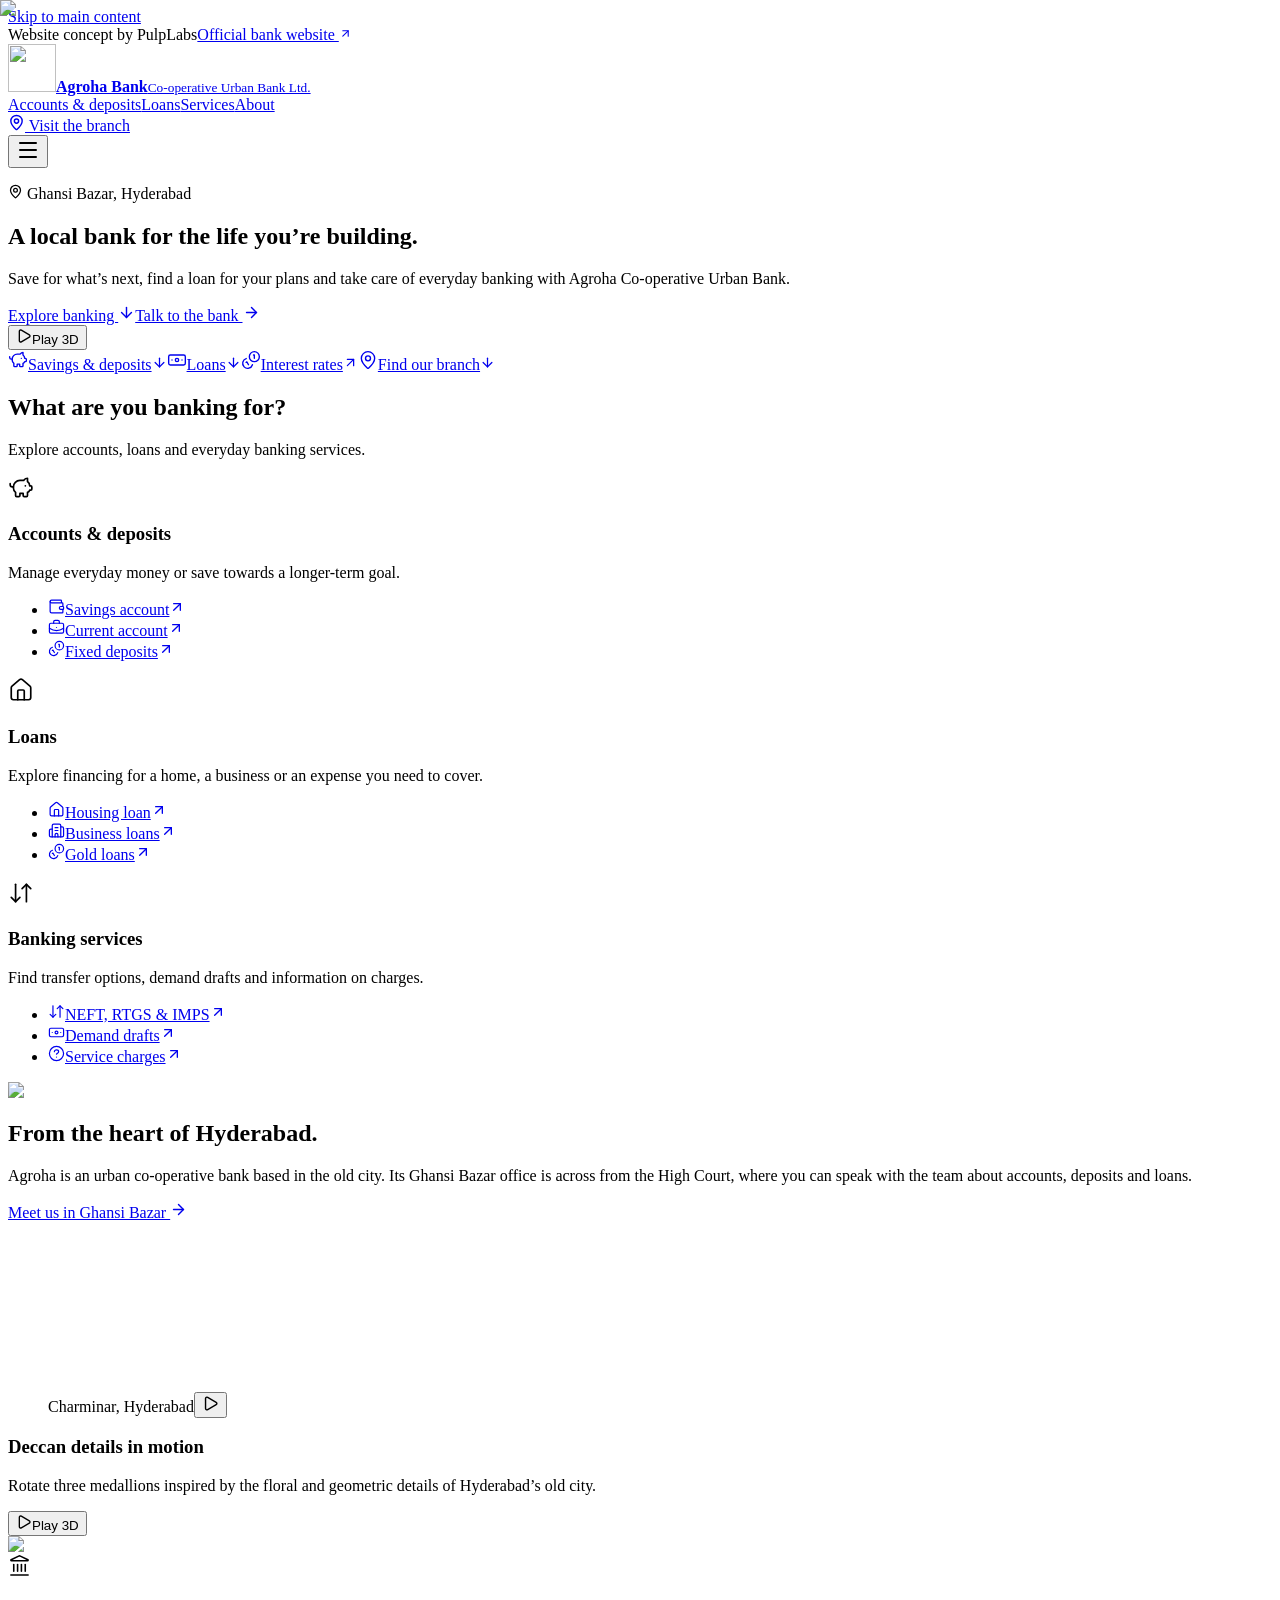
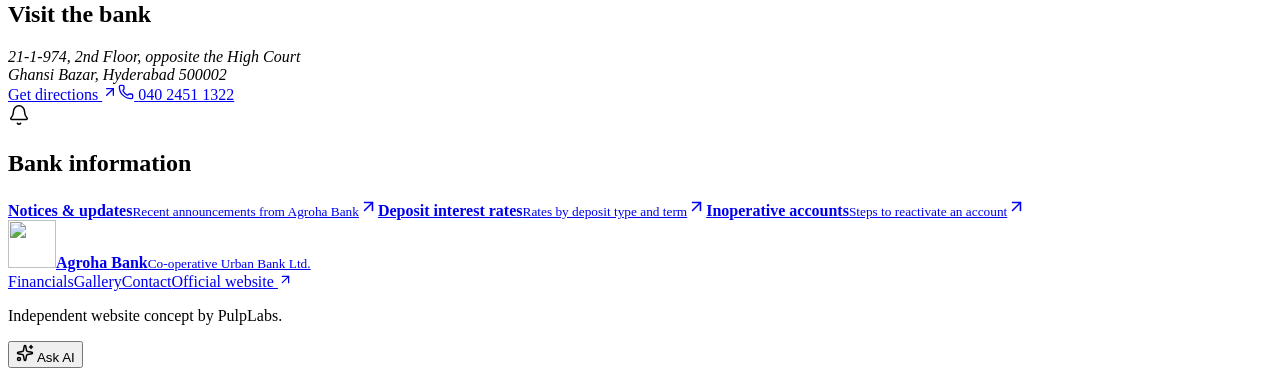
==== commit a7a9d288: "Publish scroll-driven 3D motion update" ====
--- a/index.html
+++ b/index.html
@@ -1 +1 @@
-<!DOCTYPE html><html lang="en-IN"><head><meta charSet="utf-8"/><link rel="preconnect" href="/" crossorigin=""/><meta name="viewport" content="width=device-width, initial-scale=1"/><link rel="preload" as="image" href="/agroha-bank/media/gateway-poster.webp"/><link rel="stylesheet" href="/agroha-bank/_next/static/chunks/1z5vx2uoxjs-4.css" data-precedence="next"/><link rel="preload" as="script" fetchPriority="low" href="/agroha-bank/_next/static/chunks/0kqziy-7_gy73.js"/><script src="/agroha-bank/_next/static/chunks/36ofvugc9146l.js" async=""></script><script src="/agroha-bank/_next/static/chunks/092r-mewpaf3q.js" async=""></script><script src="/agroha-bank/_next/static/chunks/turbopack-3y4i2z0swhxmw.js" async=""></script><script src="/agroha-bank/_next/static/chunks/3qfy96eoyh-ek.js" async=""></script><script src="/agroha-bank/_next/static/chunks/3xy_jtvyiloc2.js" async=""></script><script src="/agroha-bank/_next/static/chunks/1m-qa-48mf3m4.js" async=""></script><title>Agroha Bank | Website concept</title><meta name="description" content="A PulpLabs website concept for Agroha Co-operative Urban Bank in Hyderabad."/><meta name="robots" content="noindex, nofollow"/><link rel="icon" href="/agroha-bank/media/crest.webp"/><script src="/agroha-bank/_next/static/chunks/0cz1d0mv5g_q7.js" noModule=""></script></head><body><div hidden=""><!--$--><!--/$--></div><a class="skip-link" href="#main">Skip to main content</a><header class="masthead" id="top"><div class="utility-bar"><div class="wrap utility-inner"><span>Website concept by PulpLabs</span><a href="https://agrohabank.com/">Official bank website <svg xmlns="http://www.w3.org/2000/svg" width="13" height="13" viewBox="0 0 24 24" fill="none" stroke="currentColor" stroke-width="2" stroke-linecap="round" stroke-linejoin="round" class="lucide lucide-arrow-up-right" aria-hidden="true"><path d="M7 7h10v10"></path><path d="M7 17 17 7"></path></svg></a></div></div><div class="wrap masthead-inner"><a class="brand" href="#top"><img alt="" loading="lazy" width="48" height="48" decoding="async" data-nimg="1" style="color:transparent" src="/agroha-bank/media/crest.webp"/><span><strong>Agroha Bank</strong><small>Co-operative Urban Bank Ltd.</small></span></a><nav class="desktop-nav" aria-label="Main navigation"><a href="#accounts">Accounts &amp; deposits</a><a href="#loans">Loans</a><a href="#services">Services</a><a href="#about">About</a></nav><a class="header-branch" href="#contact"><svg xmlns="http://www.w3.org/2000/svg" width="17" height="17" viewBox="0 0 24 24" fill="none" stroke="currentColor" stroke-width="2" stroke-linecap="round" stroke-linejoin="round" class="lucide lucide-map-pin" aria-hidden="true"><path d="M20 10c0 4.993-5.539 10.193-7.399 11.799a1 1 0 0 1-1.202 0C9.539 20.193 4 14.993 4 10a8 8 0 0 1 16 0"></path><circle cx="12" cy="10" r="3"></circle></svg> Visit the branch</a><div class="mobile-menu"><button class="icon-button menu-trigger" type="button" aria-label="Open navigation" aria-expanded="false" aria-controls="mobile-links"><svg xmlns="http://www.w3.org/2000/svg" width="24" height="24" viewBox="0 0 24 24" fill="none" stroke="currentColor" stroke-width="2" stroke-linecap="round" stroke-linejoin="round" class="lucide lucide-menu" aria-hidden="true"><path d="M4 5h16"></path><path d="M4 12h16"></path><path d="M4 19h16"></path></svg></button><nav id="mobile-links" aria-label="Mobile navigation" hidden=""><a href="#accounts">Accounts &amp; deposits</a><a href="#loans">Loans</a><a href="#services">Services</a><a href="#about">About</a><a href="#contact"><svg xmlns="http://www.w3.org/2000/svg" width="17" height="17" viewBox="0 0 24 24" fill="none" stroke="currentColor" stroke-width="2" stroke-linecap="round" stroke-linejoin="round" class="lucide lucide-map-pin" aria-hidden="true"><path d="M20 10c0 4.993-5.539 10.193-7.399 11.799a1 1 0 0 1-1.202 0C9.539 20.193 4 14.993 4 10a8 8 0 0 1 16 0"></path><circle cx="12" cy="10" r="3"></circle></svg> Visit the branch</a></nav></div></div></header><main id="main" tabindex="-1"><section class="hero" aria-labelledby="hero-title"><div class="wrap hero-inner"><div class="hero-copy"><p class="hero-location"><svg xmlns="http://www.w3.org/2000/svg" width="15" height="15" viewBox="0 0 24 24" fill="none" stroke="currentColor" stroke-width="2" stroke-linecap="round" stroke-linejoin="round" class="lucide lucide-map-pin" aria-hidden="true"><path d="M20 10c0 4.993-5.539 10.193-7.399 11.799a1 1 0 0 1-1.202 0C9.539 20.193 4 14.993 4 10a8 8 0 0 1 16 0"></path><circle cx="12" cy="10" r="3"></circle></svg> Ghansi Bazar, Hyderabad</p><h1 id="hero-title">A local bank for the life you’re building.</h1><p class="hero-description">Save for what’s next, find a loan for your plans and take care of everyday banking with Agroha Co-operative Urban Bank.</p><div class="hero-actions"><a class="button button-gold" href="#banking">Explore banking <svg xmlns="http://www.w3.org/2000/svg" width="17" height="17" viewBox="0 0 24 24" fill="none" stroke="currentColor" stroke-width="2" stroke-linecap="round" stroke-linejoin="round" class="lucide lucide-arrow-down" aria-hidden="true"><path d="M12 5v14"></path><path d="m19 12-7 7-7-7"></path></svg></a><a class="button button-quiet" href="#contact">Talk to the bank <svg xmlns="http://www.w3.org/2000/svg" width="17" height="17" viewBox="0 0 24 24" fill="none" stroke="currentColor" stroke-width="2" stroke-linecap="round" stroke-linejoin="round" class="lucide lucide-arrow-right" aria-hidden="true"><path d="M5 12h14"></path><path d="m12 5 7 7-7 7"></path></svg></a></div></div><div class="hero-stage"><img alt="Amethyst arch and a gold medallion on a plinth" decoding="async" data-nimg="fill" class="hero-poster" style="position:absolute;height:100%;width:100%;left:0;top:0;right:0;bottom:0;color:transparent" src="/agroha-bank/media/gateway-poster.webp"/><div class="hero-canvas" data-ready="false" aria-hidden="true"></div><div class="stage-control"><button type="button" class="stage-launch" aria-disabled="false"><svg xmlns="http://www.w3.org/2000/svg" width="17" height="17" viewBox="0 0 24 24" fill="none" stroke="currentColor" stroke-width="2" stroke-linecap="round" stroke-linejoin="round" class="lucide lucide-box" aria-hidden="true"><path d="M21 8a2 2 0 0 0-1-1.73l-7-4a2 2 0 0 0-2 0l-7 4A2 2 0 0 0 3 8v8a2 2 0 0 0 1 1.73l7 4a2 2 0 0 0 2 0l7-4A2 2 0 0 0 21 16Z"></path><path d="m3.3 7 8.7 5 8.7-5"></path><path d="M12 22V12"></path></svg>Explore in 3D</button></div></div></div></section><nav class="shortcut-bar" aria-label="Quick links"><div class="wrap shortcut-grid"><a href="#accounts"><svg xmlns="http://www.w3.org/2000/svg" width="20" height="20" viewBox="0 0 24 24" fill="none" stroke="currentColor" stroke-width="1.65" stroke-linecap="round" stroke-linejoin="round" class="lucide lucide-piggy-bank" aria-hidden="true"><path d="M11 17h3v2a1 1 0 0 0 1 1h2a1 1 0 0 0 1-1v-3a3.16 3.16 0 0 0 2-2h1a1 1 0 0 0 1-1v-2a1 1 0 0 0-1-1h-1a5 5 0 0 0-2-4V3a4 4 0 0 0-3.2 1.6l-.3.4H11a6 6 0 0 0-6 6v1a5 5 0 0 0 2 4v3a1 1 0 0 0 1 1h2a1 1 0 0 0 1-1z"></path><path d="M16 10h.01"></path><path d="M2 8v1a2 2 0 0 0 2 2h1"></path></svg><span>Savings &amp; deposits</span><svg xmlns="http://www.w3.org/2000/svg" width="15" height="15" viewBox="0 0 24 24" fill="none" stroke="currentColor" stroke-width="2" stroke-linecap="round" stroke-linejoin="round" class="lucide lucide-arrow-down shortcut-arrow shortcut-down" aria-hidden="true"><path d="M12 5v14"></path><path d="m19 12-7 7-7-7"></path></svg></a><a href="#loans"><svg xmlns="http://www.w3.org/2000/svg" width="20" height="20" viewBox="0 0 24 24" fill="none" stroke="currentColor" stroke-width="1.65" stroke-linecap="round" stroke-linejoin="round" class="lucide lucide-banknote" aria-hidden="true"><rect width="20" height="12" x="2" y="6" rx="2"></rect><circle cx="12" cy="12" r="2"></circle><path d="M6 12h.01M18 12h.01"></path></svg><span>Loans</span><svg xmlns="http://www.w3.org/2000/svg" width="15" height="15" viewBox="0 0 24 24" fill="none" stroke="currentColor" stroke-width="2" stroke-linecap="round" stroke-linejoin="round" class="lucide lucide-arrow-down shortcut-arrow shortcut-down" aria-hidden="true"><path d="M12 5v14"></path><path d="m19 12-7 7-7-7"></path></svg></a><a href="https://concepts.pulplabs.ai/agroha-bank/"><svg xmlns="http://www.w3.org/2000/svg" width="20" height="20" viewBox="0 0 24 24" fill="none" stroke="currentColor" stroke-width="1.65" stroke-linecap="round" stroke-linejoin="round" class="lucide lucide-coins" aria-hidden="true"><path d="M13.744 17.736a6 6 0 1 1-7.48-7.48"></path><path d="M15 6h1v4"></path><path d="m6.134 14.768.866-.5 2 3.464"></path><circle cx="16" cy="8" r="6"></circle></svg><span>Interest rates</span><svg xmlns="http://www.w3.org/2000/svg" width="15" height="15" viewBox="0 0 24 24" fill="none" stroke="currentColor" stroke-width="2" stroke-linecap="round" stroke-linejoin="round" class="lucide lucide-arrow-up-right shortcut-arrow" aria-hidden="true"><path d="M7 7h10v10"></path><path d="M7 17 17 7"></path></svg></a><a href="#contact"><svg xmlns="http://www.w3.org/2000/svg" width="20" height="20" viewBox="0 0 24 24" fill="none" stroke="currentColor" stroke-width="1.65" stroke-linecap="round" stroke-linejoin="round" class="lucide lucide-map-pin" aria-hidden="true"><path d="M20 10c0 4.993-5.539 10.193-7.399 11.799a1 1 0 0 1-1.202 0C9.539 20.193 4 14.993 4 10a8 8 0 0 1 16 0"></path><circle cx="12" cy="10" r="3"></circle></svg><span>Find our branch</span><svg xmlns="http://www.w3.org/2000/svg" width="15" height="15" viewBox="0 0 24 24" fill="none" stroke="currentColor" stroke-width="2" stroke-linecap="round" stroke-linejoin="round" class="lucide lucide-arrow-down shortcut-arrow shortcut-down" aria-hidden="true"><path d="M12 5v14"></path><path d="m19 12-7 7-7-7"></path></svg></a></div></nav><section class="banking-section wrap" aria-labelledby="banking-title" id="banking"><div class="section-head"><h2 id="banking-title">What are you banking for?</h2><p>Explore accounts, loans and everyday banking services.</p></div><div class="services-grid"><section id="accounts" class="service-card" tabindex="-1"><div class="card-illustration"><svg xmlns="http://www.w3.org/2000/svg" width="26" height="26" viewBox="0 0 24 24" fill="none" stroke="currentColor" stroke-width="1.55" stroke-linecap="round" stroke-linejoin="round" class="lucide lucide-piggy-bank" aria-hidden="true"><path d="M11 17h3v2a1 1 0 0 0 1 1h2a1 1 0 0 0 1-1v-3a3.16 3.16 0 0 0 2-2h1a1 1 0 0 0 1-1v-2a1 1 0 0 0-1-1h-1a5 5 0 0 0-2-4V3a4 4 0 0 0-3.2 1.6l-.3.4H11a6 6 0 0 0-6 6v1a5 5 0 0 0 2 4v3a1 1 0 0 0 1 1h2a1 1 0 0 0 1-1z"></path><path d="M16 10h.01"></path><path d="M2 8v1a2 2 0 0 0 2 2h1"></path></svg></div><h3>Accounts &amp; deposits</h3><p>Manage everyday money or save towards a longer-term goal.</p><ul><li><a href="https://concepts.pulplabs.ai/agroha-bank/"><svg xmlns="http://www.w3.org/2000/svg" width="17" height="17" viewBox="0 0 24 24" fill="none" stroke="currentColor" stroke-width="1.7" stroke-linecap="round" stroke-linejoin="round" class="lucide lucide-wallet" aria-hidden="true"><path d="M19 7V4a1 1 0 0 0-1-1H5a2 2 0 0 0 0 4h15a1 1 0 0 1 1 1v4h-3a2 2 0 0 0 0 4h3a1 1 0 0 0 1-1v-2a1 1 0 0 0-1-1"></path><path d="M3 5v14a2 2 0 0 0 2 2h15a1 1 0 0 0 1-1v-4"></path></svg><span>Savings account</span><svg xmlns="http://www.w3.org/2000/svg" width="16" height="16" viewBox="0 0 24 24" fill="none" stroke="currentColor" stroke-width="2" stroke-linecap="round" stroke-linejoin="round" class="lucide lucide-arrow-up-right link-arrow" aria-hidden="true"><path d="M7 7h10v10"></path><path d="M7 17 17 7"></path></svg></a></li><li><a href="https://concepts.pulplabs.ai/agroha-bank/"><svg xmlns="http://www.w3.org/2000/svg" width="17" height="17" viewBox="0 0 24 24" fill="none" stroke="currentColor" stroke-width="1.7" stroke-linecap="round" stroke-linejoin="round" class="lucide lucide-briefcase-business" aria-hidden="true"><path d="M12 12h.01"></path><path d="M16 6V4a2 2 0 0 0-2-2h-4a2 2 0 0 0-2 2v2"></path><path d="M22 13a18.15 18.15 0 0 1-20 0"></path><rect width="20" height="14" x="2" y="6" rx="2"></rect></svg><span>Current account</span><svg xmlns="http://www.w3.org/2000/svg" width="16" height="16" viewBox="0 0 24 24" fill="none" stroke="currentColor" stroke-width="2" stroke-linecap="round" stroke-linejoin="round" class="lucide lucide-arrow-up-right link-arrow" aria-hidden="true"><path d="M7 7h10v10"></path><path d="M7 17 17 7"></path></svg></a></li><li><a href="https://concepts.pulplabs.ai/agroha-bank/"><svg xmlns="http://www.w3.org/2000/svg" width="17" height="17" viewBox="0 0 24 24" fill="none" stroke="currentColor" stroke-width="1.7" stroke-linecap="round" stroke-linejoin="round" class="lucide lucide-coins" aria-hidden="true"><path d="M13.744 17.736a6 6 0 1 1-7.48-7.48"></path><path d="M15 6h1v4"></path><path d="m6.134 14.768.866-.5 2 3.464"></path><circle cx="16" cy="8" r="6"></circle></svg><span>Fixed deposits</span><svg xmlns="http://www.w3.org/2000/svg" width="16" height="16" viewBox="0 0 24 24" fill="none" stroke="currentColor" stroke-width="2" stroke-linecap="round" stroke-linejoin="round" class="lucide lucide-arrow-up-right link-arrow" aria-hidden="true"><path d="M7 7h10v10"></path><path d="M7 17 17 7"></path></svg></a></li></ul></section><section id="loans" class="service-card" tabindex="-1"><div class="card-illustration"><svg xmlns="http://www.w3.org/2000/svg" width="26" height="26" viewBox="0 0 24 24" fill="none" stroke="currentColor" stroke-width="1.55" stroke-linecap="round" stroke-linejoin="round" class="lucide lucide-house lucide-home" aria-hidden="true"><path d="M15 21v-8a1 1 0 0 0-1-1h-4a1 1 0 0 0-1 1v8"></path><path d="M3 10a2 2 0 0 1 .709-1.528l7-6a2 2 0 0 1 2.582 0l7 6A2 2 0 0 1 21 10v9a2 2 0 0 1-2 2H5a2 2 0 0 1-2-2z"></path></svg></div><h3>Loans</h3><p>Explore financing for a home, a business or an expense you need to cover.</p><ul><li><a href="https://concepts.pulplabs.ai/agroha-bank/"><svg xmlns="http://www.w3.org/2000/svg" width="17" height="17" viewBox="0 0 24 24" fill="none" stroke="currentColor" stroke-width="1.7" stroke-linecap="round" stroke-linejoin="round" class="lucide lucide-house lucide-home" aria-hidden="true"><path d="M15 21v-8a1 1 0 0 0-1-1h-4a1 1 0 0 0-1 1v8"></path><path d="M3 10a2 2 0 0 1 .709-1.528l7-6a2 2 0 0 1 2.582 0l7 6A2 2 0 0 1 21 10v9a2 2 0 0 1-2 2H5a2 2 0 0 1-2-2z"></path></svg><span>Housing loan</span><svg xmlns="http://www.w3.org/2000/svg" width="16" height="16" viewBox="0 0 24 24" fill="none" stroke="currentColor" stroke-width="2" stroke-linecap="round" stroke-linejoin="round" class="lucide lucide-arrow-up-right link-arrow" aria-hidden="true"><path d="M7 7h10v10"></path><path d="M7 17 17 7"></path></svg></a></li><li><a href="https://concepts.pulplabs.ai/agroha-bank/"><svg xmlns="http://www.w3.org/2000/svg" width="17" height="17" viewBox="0 0 24 24" fill="none" stroke="currentColor" stroke-width="1.7" stroke-linecap="round" stroke-linejoin="round" class="lucide lucide-building-complex lucide-building-2" aria-hidden="true"><path d="M10 12h4"></path><path d="M10 8h4"></path><path d="M14 21v-3a2 2 0 0 0-4 0v3"></path><path d="M6 10H4a2 2 0 0 0-2 2v7a2 2 0 0 0 2 2h16a2 2 0 0 0 2-2V9a2 2 0 0 0-2-2h-2"></path><path d="M6 21V5a2 2 0 0 1 2-2h8a2 2 0 0 1 2 2v16"></path></svg><span>Business loans</span><svg xmlns="http://www.w3.org/2000/svg" width="16" height="16" viewBox="0 0 24 24" fill="none" stroke="currentColor" stroke-width="2" stroke-linecap="round" stroke-linejoin="round" class="lucide lucide-arrow-up-right link-arrow" aria-hidden="true"><path d="M7 7h10v10"></path><path d="M7 17 17 7"></path></svg></a></li><li><a href="https://concepts.pulplabs.ai/agroha-bank/"><svg xmlns="http://www.w3.org/2000/svg" width="17" height="17" viewBox="0 0 24 24" fill="none" stroke="currentColor" stroke-width="1.7" stroke-linecap="round" stroke-linejoin="round" class="lucide lucide-coins" aria-hidden="true"><path d="M13.744 17.736a6 6 0 1 1-7.48-7.48"></path><path d="M15 6h1v4"></path><path d="m6.134 14.768.866-.5 2 3.464"></path><circle cx="16" cy="8" r="6"></circle></svg><span>Gold loans</span><svg xmlns="http://www.w3.org/2000/svg" width="16" height="16" viewBox="0 0 24 24" fill="none" stroke="currentColor" stroke-width="2" stroke-linecap="round" stroke-linejoin="round" class="lucide lucide-arrow-up-right link-arrow" aria-hidden="true"><path d="M7 7h10v10"></path><path d="M7 17 17 7"></path></svg></a></li></ul></section><section id="services" class="service-card" tabindex="-1"><div class="card-illustration"><svg xmlns="http://www.w3.org/2000/svg" width="26" height="26" viewBox="0 0 24 24" fill="none" stroke="currentColor" stroke-width="1.55" stroke-linecap="round" stroke-linejoin="round" class="lucide lucide-arrow-down-up" aria-hidden="true"><path d="m3 16 4 4 4-4"></path><path d="M7 20V4"></path><path d="m21 8-4-4-4 4"></path><path d="M17 4v16"></path></svg></div><h3>Banking services</h3><p>Find transfer options, demand drafts and information on charges.</p><ul><li><a href="https://concepts.pulplabs.ai/agroha-bank/"><svg xmlns="http://www.w3.org/2000/svg" width="17" height="17" viewBox="0 0 24 24" fill="none" stroke="currentColor" stroke-width="1.7" stroke-linecap="round" stroke-linejoin="round" class="lucide lucide-arrow-down-up" aria-hidden="true"><path d="m3 16 4 4 4-4"></path><path d="M7 20V4"></path><path d="m21 8-4-4-4 4"></path><path d="M17 4v16"></path></svg><span>NEFT, RTGS &amp; IMPS</span><svg xmlns="http://www.w3.org/2000/svg" width="16" height="16" viewBox="0 0 24 24" fill="none" stroke="currentColor" stroke-width="2" stroke-linecap="round" stroke-linejoin="round" class="lucide lucide-arrow-up-right link-arrow" aria-hidden="true"><path d="M7 7h10v10"></path><path d="M7 17 17 7"></path></svg></a></li><li><a href="https://concepts.pulplabs.ai/agroha-bank/"><svg xmlns="http://www.w3.org/2000/svg" width="17" height="17" viewBox="0 0 24 24" fill="none" stroke="currentColor" stroke-width="1.7" stroke-linecap="round" stroke-linejoin="round" class="lucide lucide-banknote" aria-hidden="true"><rect width="20" height="12" x="2" y="6" rx="2"></rect><circle cx="12" cy="12" r="2"></circle><path d="M6 12h.01M18 12h.01"></path></svg><span>Demand drafts</span><svg xmlns="http://www.w3.org/2000/svg" width="16" height="16" viewBox="0 0 24 24" fill="none" stroke="currentColor" stroke-width="2" stroke-linecap="round" stroke-linejoin="round" class="lucide lucide-arrow-up-right link-arrow" aria-hidden="true"><path d="M7 7h10v10"></path><path d="M7 17 17 7"></path></svg></a></li><li><a href="https://concepts.pulplabs.ai/agroha-bank/"><svg xmlns="http://www.w3.org/2000/svg" width="17" height="17" viewBox="0 0 24 24" fill="none" stroke="currentColor" stroke-width="1.7" stroke-linecap="round" stroke-linejoin="round" class="lucide lucide-circle-question-mark lucide-help-circle lucide-circle-help" aria-hidden="true"><circle cx="12" cy="12" r="10"></circle><path d="M9 9.5a3 2.5 0 016 0c0 2-2 2-3 3.5"></path><path d="M12 17h.01"></path></svg><span>Service charges</span><svg xmlns="http://www.w3.org/2000/svg" width="16" height="16" viewBox="0 0 24 24" fill="none" stroke="currentColor" stroke-width="2" stroke-linecap="round" stroke-linejoin="round" class="lucide lucide-arrow-up-right link-arrow" aria-hidden="true"><path d="M7 7h10v10"></path><path d="M7 17 17 7"></path></svg></a></li></ul></section></div></section><section id="about" class="story" aria-labelledby="story-title"><div class="wrap story-grid"><img alt="Illustration of two women unfolding fabric in a Hyderabad textile shop" loading="lazy" width="1280" height="853" decoding="async" data-nimg="1" class="story-photo" style="color:transparent" src="/agroha-bank/media/hyderabad-textiles.webp"/><div class="story-copy"><h2 id="story-title">From the heart of Hyderabad.</h2><p>Agroha is an urban co-operative bank based in the old city. Its Ghansi Bazar office is across from the High Court, where you can speak with the team about accounts, deposits and loans.</p><a class="text-link" href="#contact">Meet us in Ghansi Bazar <svg xmlns="http://www.w3.org/2000/svg" width="17" height="17" viewBox="0 0 24 24" fill="none" stroke="currentColor" stroke-width="2" stroke-linecap="round" stroke-linejoin="round" class="lucide lucide-arrow-right" aria-hidden="true"><path d="M5 12h14"></path><path d="m12 5 7 7-7 7"></path></svg></a><figure class="heritage-animation"><video muted="" playsInline="" preload="none" poster="/agroha-bank/media/deccan-arches-still.jpg" src="/agroha-bank/media/deccan-arches.mp4" aria-label="Animated line drawing of Hyderabad’s Charminar"></video><figcaption><span>Charminar, Hyderabad</span><button type="button" class="icon-button" aria-label="Play illustration"><svg xmlns="http://www.w3.org/2000/svg" width="17" height="17" viewBox="0 0 24 24" fill="none" stroke="currentColor" stroke-width="2" stroke-linecap="round" stroke-linejoin="round" class="lucide lucide-play" aria-hidden="true"><path d="M5 5a2 2 0 0 1 3.008-1.728l11.997 6.998a2 2 0 0 1 .003 3.458l-12 7A2 2 0 0 1 5 19z"></path></svg></button></figcaption></figure></div></div></section><section class="wrap contact-section" aria-labelledby="contact-title"><div id="contact" class="branch" tabindex="-1"><img alt="Agroha Bank’s Ghansi Bazar branch exterior and original sign" loading="lazy" width="796" height="391" decoding="async" data-nimg="1" style="color:transparent" src="/agroha-bank/media/ghansi-bazar.webp"/><div class="branch-info"><svg xmlns="http://www.w3.org/2000/svg" width="23" height="23" viewBox="0 0 24 24" fill="none" stroke="currentColor" stroke-width="1.65" stroke-linecap="round" stroke-linejoin="round" class="lucide lucide-landmark" aria-hidden="true"><path d="M10 18v-7"></path><path d="M11.119 2.205a2 2 0 0 1 1.762 0l7.84 3.846A.5.5 0 0 1 20.5 7h-17a.5.5 0 0 1-.22-.949z"></path><path d="M14 18v-7"></path><path d="M18 18v-7"></path><path d="M3 22h18"></path><path d="M6 18v-7"></path></svg><h2 id="contact-title">Visit the bank</h2><address>21-1-974, 2nd Floor, opposite the High Court<br/>Ghansi Bazar, Hyderabad 500002</address><div class="branch-actions"><a class="text-link" href="https://www.google.com/maps/search/?api=1&amp;query=Agroha+Co-operative+Urban+Bank+Ghansi+Bazar+Hyderabad">Get directions <svg xmlns="http://www.w3.org/2000/svg" width="16" height="16" viewBox="0 0 24 24" fill="none" stroke="currentColor" stroke-width="2" stroke-linecap="round" stroke-linejoin="round" class="lucide lucide-arrow-up-right" aria-hidden="true"><path d="M7 7h10v10"></path><path d="M7 17 17 7"></path></svg></a><a class="text-link" href="tel:+914024511322"><svg xmlns="http://www.w3.org/2000/svg" width="16" height="16" viewBox="0 0 24 24" fill="none" stroke="currentColor" stroke-width="2" stroke-linecap="round" stroke-linejoin="round" class="lucide lucide-phone" aria-hidden="true"><path d="M13.832 16.568a1 1 0 0 0 1.213-.303l.355-.465A2 2 0 0 1 17 15h3a2 2 0 0 1 2 2v3a2 2 0 0 1-2 2A18 18 0 0 1 2 4a2 2 0 0 1 2-2h3a2 2 0 0 1 2 2v3a2 2 0 0 1-.8 1.6l-.468.351a1 1 0 0 0-.292 1.233 14 14 0 0 0 6.392 6.384"></path></svg> <!-- -->040 2451 1322</a></div></div></div><aside class="updates" aria-labelledby="updates-title"><div class="updates-head"><svg xmlns="http://www.w3.org/2000/svg" width="22" height="22" viewBox="0 0 24 24" fill="none" stroke="currentColor" stroke-width="1.65" stroke-linecap="round" stroke-linejoin="round" class="lucide lucide-bell" aria-hidden="true"><path d="M10.268 21a2 2 0 0 0 3.464 0"></path><path d="M3.262 15.326A1 1 0 0 0 4 17h16a1 1 0 0 0 .74-1.673C19.41 13.956 18 12.499 18 8A6 6 0 0 0 6 8c0 4.499-1.411 5.956-2.738 7.326"></path></svg><h2 id="updates-title">Bank information</h2></div><a href="https://concepts.pulplabs.ai/agroha-bank/"><span><strong>Notices &amp; updates</strong><small>Recent announcements from Agroha Bank</small></span><svg xmlns="http://www.w3.org/2000/svg" width="19" height="19" viewBox="0 0 24 24" fill="none" stroke="currentColor" stroke-width="2" stroke-linecap="round" stroke-linejoin="round" class="lucide lucide-arrow-up-right" aria-hidden="true"><path d="M7 7h10v10"></path><path d="M7 17 17 7"></path></svg></a><a href="https://concepts.pulplabs.ai/agroha-bank/"><span><strong>Deposit interest rates</strong><small>Rates by deposit type and term</small></span><svg xmlns="http://www.w3.org/2000/svg" width="19" height="19" viewBox="0 0 24 24" fill="none" stroke="currentColor" stroke-width="2" stroke-linecap="round" stroke-linejoin="round" class="lucide lucide-arrow-up-right" aria-hidden="true"><path d="M7 7h10v10"></path><path d="M7 17 17 7"></path></svg></a><a href="https://concepts.pulplabs.ai/agroha-bank/"><span><strong>Inoperative accounts</strong><small>Steps to reactivate an account</small></span><svg xmlns="http://www.w3.org/2000/svg" width="19" height="19" viewBox="0 0 24 24" fill="none" stroke="currentColor" stroke-width="2" stroke-linecap="round" stroke-linejoin="round" class="lucide lucide-arrow-up-right" aria-hidden="true"><path d="M7 7h10v10"></path><path d="M7 17 17 7"></path></svg></a></aside></section></main><footer class="footer"><div class="wrap footer-inner"><a class="brand" href="#top"><img alt="" loading="lazy" width="48" height="48" decoding="async" data-nimg="1" style="color:transparent" src="/agroha-bank/media/crest.webp"/><span><strong>Agroha Bank</strong><small>Co-operative Urban Bank Ltd.</small></span></a><div class="footer-links"><a href="https://concepts.pulplabs.ai/agroha-bank/">Financials</a><a href="https://concepts.pulplabs.ai/agroha-bank/">Gallery</a><a href="#contact">Contact</a><a href="https://agrohabank.com/">Official website <svg xmlns="http://www.w3.org/2000/svg" width="15" height="15" viewBox="0 0 24 24" fill="none" stroke="currentColor" stroke-width="2" stroke-linecap="round" stroke-linejoin="round" class="lucide lucide-arrow-up-right" aria-hidden="true"><path d="M7 7h10v10"></path><path d="M7 17 17 7"></path></svg></a></div><p>Independent website concept by PulpLabs.</p></div></footer><aside aria-label="Bank assistant"><button class="chat-launch" type="button" aria-haspopup="dialog"><svg xmlns="http://www.w3.org/2000/svg" width="18" height="18" viewBox="0 0 24 24" fill="none" stroke="currentColor" stroke-width="2" stroke-linecap="round" stroke-linejoin="round" class="lucide lucide-sparkles lucide-stars" aria-hidden="true"><path d="M11.017 2.814a1 1 0 0 1 1.966 0l1.051 5.558a2 2 0 0 0 1.594 1.594l5.558 1.051a1 1 0 0 1 0 1.966l-5.558 1.051a2 2 0 0 0-1.594 1.594l-1.051 5.558a1 1 0 0 1-1.966 0l-1.051-5.558a2 2 0 0 0-1.594-1.594l-5.558-1.051a1 1 0 0 1 0-1.966l5.558-1.051a2 2 0 0 0 1.594-1.594z"></path><path d="M20 2v4"></path><path d="M22 4h-4"></path><circle cx="4" cy="20" r="2"></circle></svg> Ask AI</button><dialog class="chat-panel" aria-labelledby="chat-title"><div class="chat-heading"><span class="chat-mark"><svg xmlns="http://www.w3.org/2000/svg" width="20" height="20" viewBox="0 0 24 24" fill="none" stroke="currentColor" stroke-width="2" stroke-linecap="round" stroke-linejoin="round" class="lucide lucide-sparkles lucide-stars" aria-hidden="true"><path d="M11.017 2.814a1 1 0 0 1 1.966 0l1.051 5.558a2 2 0 0 0 1.594 1.594l5.558 1.051a1 1 0 0 1 0 1.966l-5.558 1.051a2 2 0 0 0-1.594 1.594l-1.051 5.558a1 1 0 0 1-1.966 0l-1.051-5.558a2 2 0 0 0-1.594-1.594l-5.558-1.051a1 1 0 0 1 0-1.966l5.558-1.051a2 2 0 0 0 1.594-1.594z"></path><path d="M20 2v4"></path><path d="M22 4h-4"></path><circle cx="4" cy="20" r="2"></circle></svg></span><h2 id="chat-title">Ask Agroha</h2><button type="button" class="icon-button" aria-label="Close chat"><svg xmlns="http://www.w3.org/2000/svg" width="20" height="20" viewBox="0 0 24 24" fill="none" stroke="currentColor" stroke-width="2" stroke-linecap="round" stroke-linejoin="round" class="lucide lucide-x" aria-hidden="true"><path d="M18 6 6 18"></path><path d="m6 6 12 12"></path></svg></button></div><div class="chat-content"><p>Try a question about the bank.</p><div class="chat-suggestions"><button type="button">What accounts does Agroha offer?</button><button type="button">What loans are available?</button><button type="button">Where is the bank located?</button></div><div role="log" aria-label="Conversation" class="chat-log"></div></div><form class="chat-form"><label class="sr-only" for="chat-input">Your question</label><input id="chat-input" autoComplete="off" placeholder="Type a question…" maxLength="180" name="question" value=""/><button type="submit" class="icon-button" aria-label="Send question" disabled=""><svg xmlns="http://www.w3.org/2000/svg" width="20" height="20" viewBox="0 0 24 24" fill="none" stroke="currentColor" stroke-width="2" stroke-linecap="round" stroke-linejoin="round" class="lucide lucide-arrow-up" aria-hidden="true"><path d="m5 12 7-7 7 7"></path><path d="M12 19V5"></path></svg></button></form></dialog></aside><!--$--><!--/$--><script id="_R_">(globalThis["TURBOPACK"] || (globalThis["TURBOPACK"] = [])).push({"otherChunks":["static/chunks/0kqziy-7_gy73.js","static/chunks/36ofvugc9146l.js","static/chunks/092r-mewpaf3q.js"],"runtimeModuleIds":[94553]});</script><script src="/agroha-bank/_next/static/chunks/0kqziy-7_gy73.js" async=""></script><script>(self.__next_f=self.__next_f||[]).push([0])</script><script>self.__next_f.push([1,"1:\"$Sreact.fragment\"\n2:\"/agroha-bank/_next/static/chunks/3qfy96eoyh-ek.js\"\n3:I[39756,[\"$2\"],\"default\"]\n4:I[37457,[\"$2\"],\"default\"]\n6:\"/agroha-bank/_next/static/chunks/3xy_jtvyiloc2.js\"\n7:\"/agroha-bank/_next/static/chunks/1m-qa-48mf3m4.js\"\n8:I[5014,[\"$2\",\"$6\",\"$7\"],\"default\"]\n9:I[5500,[\"$2\",\"$6\",\"$7\"],\"Image\"]\na:I[35058,[\"$2\",\"$6\",\"$7\"],\"MobileMenu\"]\n15:\"ViewportBoundary\"\n16:I[97367,[\"$2\"],\"$15\"]\n18:\"MetadataBoundary\"\n19:I[97367,[\"$2\"],\"$18\"]\n1a:\"$Sreact.suspense\"\n1c:I[68027,[\"$2\"],\"default\",1]\n:HL[\"/agroha-bank/_next/static/chunks/1z5vx2uoxjs-4.css\",\"style\"]\n:HC[\"/\",\"\"]\n5:[[\"children\",{\"s\":\"__PAGE__\",\"h\":512,\"d\":{\"r\":[\"$\",\"$1\",\"c\",{\"children\":[[[\"$\",\"a\",null,{\"className\":\"skip-link\",\"href\":\"#main\",\"children\":\"Skip to main content\"}],[\"$\",\"header\",null,{\"className\":\"masthead\",\"id\":\"top\",\"children\":[[\"$\",\"div\",null,{\"className\":\"utility-bar\",\"children\":[\"$\",\"div\",null,{\"className\":\"wrap utility-inner\",\"children\":[[\"$\",\"span\",null,{\"children\":\"Website concept by PulpLabs\"}],[\"$\",\"a\",null,{\"href\":\"https://agrohabank.com/\",\"children\":[\"Official bank website \",[\"$\",\"$L8\",null,{\"ref\":\"$undefined\",\"icon\":{\"name\":\"arrow-up-right\",\"size\":24,\"node\":[[\"path\",{\"d\":\"M7 7h10v10\",\"key\":\"1tivn9\"}],[\"path\",{\"d\":\"M7 17 17 7\",\"key\":\"1vkiza\"}]]},\"className\":\"$undefined\",\"size\":13,\"aria-hidden\":\"true\"}]]}]]}]}],[\"$\",\"div\",null,{\"className\":\"wrap masthead-inner\",\"children\":[[\"$\",\"a\",null,{\"className\":\"brand\",\"href\":\"#top\",\"children\":[[\"$\",\"$L9\",null,{\"src\":\"/agroha-bank/media/crest.webp\",\"alt\":\"\",\"width\":48,\"height\":48}],[\"$\",\"span\",null,{\"children\":[[\"$\",\"strong\",null,{\"children\":\"Agroha Bank\"}],[\"$\",\"small\",null,{\"children\":\"Co-operative Urban Bank Ltd.\"}]]}]]}],[\"$\",\"nav\",null,{\"className\":\"desktop-nav\",\"aria-label\":\"Main navigation\",\"children\":[[\"$\",\"a\",\"#accounts\",{\"href\":\"#accounts\",\"children\":\"Accounts \u0026 deposits\"}],[\"$\",\"a\",\"#loans\",{\"href\":\"#loans\",\"children\":\"Loans\"}],[\"$\",\"a\",\"#services\",{\"href\":\"#services\",\"children\":\"Services\"}],[\"$\",\"a\",\"#about\",{\"href\":\"#about\",\"children\":\"About\"}]]}],[\"$\",\"a\",null,{\"className\":\"header-branch\",\"href\":\"#contact\",\"children\":[[\"$\",\"$L8\",null,{\"ref\":\"$undefined\",\"icon\":{\"name\":\"map-pin\",\"size\":24,\"node\":[[\"path\",{\"d\":\"M20 10c0 4.993-5.539 10.193-7.399 11.799a1 1 0 0 1-1.202 0C9.539 20.193 4 14.993 4 10a8 8 0 0 1 16 0\",\"key\":\"1r0f0z\"}],[\"circle\",{\"cx\":\"12\",\"cy\":\"10\",\"r\":\"3\",\"key\":\"ilqhr7\"}]]},\"className\":\"$undefined\",\"size\":17,\"aria-hidden\":\"true\"}],\" Visit the branch\"]}],[\"$\",\"$La\",null,{}]]}]]}],[\"$\",\"main\",null,{\"id\":\"main\",\"tabIndex\":-1,\"children\":[[\"$\",\"section\",null,{\"className\":\"hero\",\"aria-labelledby\":\"hero-title\",\"children\":[\"$\",\"div\",null,{\"className\":\"wrap hero-inner\",\"children\":[[\"$\",\"div\",null,{\"className\":\"hero-copy\",\"children\":[[\"$\",\"p\",null,{\"className\":\"hero-location\",\"children\":[[\"$\",\"$L8\",null,{\"ref\":\"$undefined\",\"icon\":\"$5:0:1:d:r:props:children:0:1:props:children:1:props:children:2:props:children:0:props:icon\",\"className\":\"$undefined\",\"size\":15,\"aria-hidden\":\"true\"}],\" Ghansi Bazar, Hyderabad\"]}],[\"$\",\"h1\",null,{\"id\":\"hero-title\",\"children\":\"A local bank for the life you’re building.\"}],[\"$\",\"p\",null,{\"className\":\"hero-description\",\"children\":\"Save for what’s next, find a loan for your plans and take care of everyday banking with Agroha Co-operative Urban Bank.\"}],[\"$\",\"div\",null,{\"className\":\"hero-actions\",\"children\":[[\"$\",\"a\",null,{\"className\":\"button button-gold\",\"href\":\"#banking\",\"children\":[\"Explore banking \",[\"$\",\"$L8\",null,{\"ref\":\"$undefined\",\"icon\":{\"name\":\"arrow-down\",\"size\":24,\"node\":[[\"path\",{\"d\":\"M12 5v14\",\"key\":\"s699le\"}],[\"path\",{\"d\":\"m19 12-7 7-7-7\",\"key\":\"1idqje\"}]]},\"className\":\"$undefined\",\"size\":17,\"aria-hidden\":\"true\"}]]}],[\"$\",\"a\",null,{\"className\":\"button button-quiet\",\"href\":\"#contact\",\"children\":[\"Talk to the bank \",[\"$\",\"$L8\",null,{\"ref\":\"$undefined\",\"icon\":{\"name\":\"arrow-right\",\"size\":24,\"node\":[[\"path\",{\"d\":\"M5 12h14\",\"key\":\"1ays0h\"}],[\"path\",{\"d\":\"m12 5 7 7-7 7\",\"key\":\"xquz4c\"}]]},\"className\":\"$undefined\",\"size\":17,\"aria-hidden\":\"true\"}]]}]]}]]}],\"$Lb\"]}]}],\"$Lc\",\"$Ld\",\"$Le\",\"$Lf\"]}],\"$L10\",\"$L11\"],[\"$L12\",\"$L13\"],\"$L14\"]}],\"p\":false,\"v\":null}}]]\n0:{\"P\":null,\"c\":[\"\",\"\"],\"q\":\"\",\"i\":false,\"t\":{\"t\":{\"s\":\"\",\"h\":528,\"d\":{\"r\":[\"$\",\"$1\",\"c\",{\"children\":[[[\"$\",\"link\",\"0\",{\"rel\":\"stylesheet\",\"href\":\"/agroha-bank/_next/static/chunks/1z5vx2uoxjs-4.css\",\"precedence\":\"next\",\"crossOrigin\":\"$undefined\",\"nonce\":\"$undefined\"}],[\"$\",\"script\",\"script-0\",{\"src\":\"/agroha-bank/_next/static/chunks/3qfy96eoyh-ek.js\",\"async\":true,\"nonce\":\"$undefined\"}]],[\"$\",\"html\",null,{\"lang\":\"en-IN\",\"children\":[\"$\",\"body\",null,{\"children\":[\"$\",\"$L3\",null,{\"parallelRouterKey\":\"children\",\"error\":\"$undefined\",\"errorStyles\":\"$undefined\",\"errorScripts\":\"$undefined\",\"template\":[\"$\",\"$L4\",null,{}],\"templateStyles\":\"$undefined\",\"templateScripts\":\"$undefined\",\"notFound\":[[[\"$\",\"title\",null,{\"children\":\"404: This page could not be found.\"}],[\"$\",\"div\",null,{\"style\":{\"fontFamily\":\"system-ui,\\\"Segoe UI\\\",Roboto,Helvetica,Arial,sans-serif,\\\"Apple Color Emoji\\\",\\\"Segoe UI Emoji\\\"\",\"height\":\"100vh\",\"textAlign\":\"center\",\"display\":\"flex\",\"flexDirection\":\"column\",\"alignItems\":\"center\",\"justifyContent\":\"center\"},\"children\":[\"$\",\"div\",null,{\"children\":[[\"$\",\"style\",null,{\"dangerouslySetInnerHTML\":{\"__html\":\"body{color:#000;background:#fff;margin:0}.next-error-h1{border-right:1px solid rgba(0,0,0,.3)}@media (prefers-color-scheme:dark){body{color:#fff;background:#000}.next-error-h1{border-right:1px solid rgba(255,255,255,.3)}}\"}}],[\"$\",\"h1\",null,{\"className\":\"next-error-h1\",\"style\":{\"display\":\"inline-block\",\"margin\":\"0 20px 0 0\",\"padding\":\"0 23px 0 0\",\"fontSize\":24,\"fontWeight\":500,\"verticalAlign\":\"top\",\"lineHeight\":\"49px\"},\"children\":404}],[\"$\",\"div\",null,{\"style\":{\"display\":\"inline-block\"},\"children\":[\"$\",\"h2\",null,{\"style\":{\"fontSize\":14,\"fontWeight\":400,\"lineHeight\":\"49px\",\"margin\":0},\"children\":\"This page could not be found.\"}]}]]}]}]],[]],\"forbidden\":\"$undefined\",\"unauthorized\":\"$undefined\"}]}]}]]}],\"p\":false,\"v\":null},\"c\":\"$Q5\"},\"h\":{\"r\":[\"$\",\"$1\",\"h\",{\"children\":[null,[\"$\",\"$L16\",null,{\"children\":\"$L17\"}],[\"$\",\"$L19\",null,{\"children\":[[\"$\",\"div\",null,{\"hidden\":true,\"children\":[\"$\",\"$1a\",null,{\"name\":\"Next.Metadata\",\"children\":\"$L1b\"}]}],null]}],null]}],\"p\":false,\"v\":null}},\"m\":\"$undefined\",\"G\":[\"$1c\",[[\"$\",\"link\",\"0\",{\"rel\":\"stylesheet\",\"href\":\"/agroha-bank/_next/static/chunks/1z5vx2uoxjs-4.css\",\"precedence\":\"next\",\"crossOrigin\":\"$undefined\",\"nonce\":\"$undefined\"}]]],\"S\":true,\"r\":\"$undefined\",\"s\":\"$undefined\",\"a\":\"$undefined\",\"l\":\"$undefined\",\"p\":\"$undefined\",\"d\":\"$undefined\",\"b\":\"cOSyscTi_rtEGahM0hszN\"}\n1d:I[1809,[\"$2\",\"$6\",\"$7\"],\"HeroStage\"]\n21:I[28294,[\"$2\",\"$6\",\"$7\"],\"HeritageMotion\"]\n22:I[13842,[\"$2\",\"$6\",\"$7\"],\"BankChat\"]\n23:I[97367,[\"$2\"],\"OutletBoundary\"]\nb:[\"$\",\"$L1d\",null,{}]\nc:[\"$\",\"nav\",null,{\"className\":\"shortcut-bar\",\"aria-label\":\"Quick links\",\"children\":[\"$\",\"div\",null,{\"className\":\"wrap shortcut-grid\",\"children\":[[\"$\",\"a\",\"Savings \u0026 deposits\",{\"href\":\"#accounts\",\"children\":[[\"$\",\"$L8\",null,{\"ref\":\"$undefined\",\"icon\":{\"name\":\"piggy-bank\",\"size\":24,\"node\":[[\"path\",{\"d\":\"M11 17h3v2a1 1 0 0 0 1 1h2a1 1 0 0 0 1-1v-3a3.16 3.16 0 0 0 2-2h1a1 1 0 0 0 1-1v-2a1 1 0 0 0-1-1h-1a5 5 0 0 0-2-4V3a4 4 0 0 0-3.2 1.6l-.3.4H11a6 6 0 0 0-6 6v1a5 5 0 0 0 2 4v3a1 1 0 0 0 1 1h2a1 1 0 0 0 1-1z\",\"key\":\"1piglc\"}],[\"path\",{\"d\":\"M16 10h.01\",\"key\":\"1m94wz\"}],[\"path\",{\"d\":\"M2 8v1a2 2 0 0 0 2 2h1\",\"key\":\"1env43\"}]]},\"className\":\"$undefined\",\"size\":20,\"strokeWidth\":1.65,\"aria-hidden\":\"true\"}],[\"$\",\"span\",null,{\"children\":\"Savings \u0026 deposits\"}],[\"$\",\"$L8\",null,{\"ref\":\"$undefined\",\"icon\":\"$5:0:1:d:r:props:children:0:2:props:children:0:props:children:props:children:0:props:children:3:props:children:0:props:children:1:props:icon\",\"className\":\"shortcut-arrow shortcut-down\",\"size\":15,\"aria-hidden\":\"true\"}]]}],[\"$\",\"a\",\"Loans\",{\"href\":\"#loans\",\"children\":[[\"$\",\"$L8\",null,{\"ref\":\"$undefined\",\"icon\":{\"name\":\"banknote\",\"size\":24,\"node\":[[\"rect\",{\"width\":\"20\",\"height\":\"12\",\"x\":\"2\",\"y\":\"6\",\"rx\":\"2\",\"key\":\"9lu3g6\"}],[\"circle\",{\"cx\":\"12\",\"cy\":\"12\",\"r\":\"2\",\"key\":\"1c9p78\"}],[\"path\",{\"d\":\"M6 12h.01M18 12h.01\",\"key\":\"113zkx\"}]]},\"className\":\"$undefined\",\"size\":20,\"strokeWidth\":1.65,\"aria-hidden\":\"true\"}],[\"$\",\"span\",null,{\"children\":\"Loans\"}],[\"$\",\"$L8\",null,{\"ref\":\"$undefined\",\"icon\":\"$5:0:1:d:r:props:children:0:2:props:children:0:props:children:props:children:0:props:children:3:props:children:0:props:children:1:props:icon\",\"className\":\"shortcut-arrow shortcut-down\",\"size\":15,\"aria-hidden\":\"true\"}]]}],[\"$\",\"a\",\"Interest rates\",{\"href\":\"https://concepts.pulplabs.ai/agroha-bank/\",\"children\":[[\"$\",\"$L8\",null,{\"ref\":\"$undefined\",\"icon\":{\"name\":\"coins\",\"size\":24,\"node\":[[\"path\",{\"d\":\"M13.744 17.736a6 6 0 1 1-7.48-7.48\",\"key\":\"bq4yh3\"}],[\"path\",{\"d\":\"M15 6h1v4\",\"key\":\"11y1tn\"}],[\"path\",{\"d\":\"m6.134 14.768.866-.5 2 3.464\",\"key\":\"17snzx\"}],[\"circle\",{\"cx\":\"16\",\"cy\":\"8\",\"r\":\"6\",\"key\":\"14bfc9\"}]]},\"className\":\"$undefined\",\"size\":20,\"strokeWidth\":1.65,\"aria-hidden\":\"true\"}],[\"$\",\"span\",null,{\"children\":\"Interest rates\"}],[\"$\",\"$L8\",null,{\"ref\":\"$undefined\",\"icon\":\"$5:0:1:d:r:props:children:0:1:props:children:0:props:children:props:children:1:props:children:1:props:icon\",\"className\":\"shortcut-arrow\",\"size\":15,\"aria-hidden\":\"true\"}]]}],[\"$\",\"a\",\"Find our branch\",{\"href\":\"#contact\",\"children\":[[\"$\",\"$L8\",null,{\"ref\":\"$undefined\",\"icon\":\"$5:0:1:d:r:props:children:0:1:props:children:1:props:children:2:props:children:0:props:icon\",\"className\":\"$undefined\",\"size\":20,\"strokeWidth\":1.65,\"aria-hidden\":\"true\"}],[\"$\",\"span\",null,{\"children\":\"Find our branch\"}],[\"$\",\"$L8\",null,{\"ref\":\"$undefined\",\"icon\":\"$5:0:1:d:r:props:children:0:2:props:children:0:props:children:props:children:0:props:children:3:props:children:0:props:children:1:props:icon\",\"className\":\"shortcut-arrow shortcut-down\",\"size\":15,\"aria-hidden\":\"true\"}]]}]]}]}]\nd:[\"$\",\"section\",null,{\"className\":\"banking-section wrap\",\"aria-labelledby\":\"banking-title\",\"id\":\"banking\",\"children\":[[\"$\",\"div\",null,{\"className\":\"section-head\",\"children\":[[\"$\",\"h2\",null,{\"id\":\"banking-title\",\"children\":\"What are you banking for?\"}],[\"$\",\"p\",null,{\"children\":\"Explore accounts, loans and everyday banking services.\"}]]}],[\"$\",\"div\",null,{\"className\":\"services-grid\",\"children\":[[\"$\",\"section\",\"accounts\",{\"id\":\"accounts\",\"className\":\"service-card\",\"tabIndex\":-1,\"children\":[[\"$\",\"div\",null,{\"className\":\"card-illustration\",\"children\":[\"$\",\"$L8\",null,{\"ref\":\"$undefined\",\"icon\":\"$c:props:children:props:children:0:props:children:0:props:icon\",\"className\":\"$undefined\",\"size\":26,\"strokeWidth\":1.55,\"aria-hidden\":\"true\"}]}],[\"$\",\"h3\",null,{\"children\":\"Accounts \u0026 deposits\"}],[\"$\",\"p\",null,{\"children\":\"Manage everyday money or save towards a longer-term goal.\"}],[\"$\",\"ul\",null,{\"children\":[[\"$\",\"li\",\"Savings account\",{\"children\":[\"$\",\"a\",null,{\"href\":\"https://concepts.pulplabs.ai/agroha-bank/\",\"children\":[[\"$\",\"$L8\",null,{\"ref\":\"$undefined\",\"icon\":{\"name\":\"wallet\",\"size\":24,\"node\":[[\"path\",{\"d\":\"M19 7V4a1 1 0 0 0-1-1H5a2 2 0 0 0 0 4h15a1 1 0 0 1 1 1v4h-3a2 2 0 0 0 0 4h3a1 1 0 0 0 1-1v-2a1 1 0 0 0-1-1\",\"key\":\"18etb6\"}],[\"path\",{\"d\":\"M3 5v14a2 2 0 0 0 2 2h15a1 1 0 0 0 1-1v-4\",\"key\":\"xoc0q4\"}]]},\"className\":\"$undefined\",\"size\":17,\"strokeWidth\":1.7,\"aria-hidden\":\"true\"}],[\"$\",\"span\",null,{\"children\":\"Savings account\"}],[\"$\",\"$L8\",null,{\"ref\":\"$undefined\",\"icon\":\"$5:0:1:d:r:props:children:0:1:props:children:0:props:children:props:children:1:props:children:1:props:icon\",\"className\":\"link-arrow\",\"size\":16,\"aria-hidden\":\"true\"}]]}]}],[\"$\",\"li\",\"Current account\",{\"children\":[\"$\",\"a\",null,{\"href\":\"https://concepts.pulplabs.ai/agroha-bank/\",\"children\":[[\"$\",\"$L8\",null,{\"ref\":\"$undefined\",\"icon\":{\"name\":\"briefcase-business\",\"size\":24,\"node\":[[\"path\",{\"d\":\"M12 12h.01\",\"key\":\"1mp3jc\"}],[\"path\",{\"d\":\"M16 6V4a2 2 0 0 0-2-2h-4a2 2 0 0 0-2 2v2\",\"key\":\"1ksdt3\"}],[\"path\",{\"d\":\"M22 13a18.15 18.15 0 0 1-20 0\",\"key\":\"12hx5q\"}],[\"rect\",{\"width\":\"20\",\"height\":\"14\",\"x\":\"2\",\"y\":\"6\",\"rx\":\"2\",\"key\":\"i6l2r4\"}]]},\"className\":\"$undefined\",\"size\":17,\"strokeWidth\":1.7,\"aria-hidden\":\"true\"}],[\"$\",\"span\",null,{\"children\":\"Current account\"}],[\"$\",\"$L8\",null,{\"ref\":\"$undefined\",\"icon\":\"$5:0:1:d:r:props:children:0:1:props:children:0:props:children:props:children:1:props:children:1:props:icon\",\"className\":\"link-arrow\",\"size\":16,\"aria-hidden\":\"true\"}]]}]}],[\"$\",\"li\",\"Fixed deposits\",{\"children\":[\"$\",\"a\",null,{\"href\":\"https://concepts.pulplabs.ai/agroha-bank/\",\"children\":[[\"$\",\"$L8\",null,{\"ref\":\"$undefined\",\"icon\":\"$c:props:children:props:children:2:props:children:0:props:icon\",\"className\":\"$undefined\",\"size\":17,\"strokeWidth\":1.7,\"aria-hidden\":\"true\"}],[\"$\",\"span\",null,{\"children\":\"Fixed deposits\"}],[\"$\",\"$L8\",null,{\"ref\":\"$undefined\",\"icon\":\"$5:0:1:d:r:props:children:0:1:props:children:0:props:children:props:children:1:props:children:1:props:icon\",\"className\":\"link-arrow\",\"size\":16,\"aria-hidden\":\"true\"}]]}]}]]}]]}],[\"$\",\"section\",\"loans\",{\"id\":\"loans\",\"className\":\"service-card\",\"tabIndex\":-1,\"children\":[[\"$\",\"div\",null,{\"className\":\"card-illustration\",\"children\":[\"$\",\"$L8\",null,{\"ref\":\"$undefined\",\"icon\":{\"name\":\"house\",\"size\":24,\"node\":[[\"path\",{\"d\":\"M15 21v-8a1 1 0 0 0-1-1h-4a1 1 0 0 0-1 1v8\",\"key\":\"5wwlr5\"}],[\"path\",{\"d\":\"M3 10a2 2 0 0 1 .709-1.528l7-6a2 2 0 0 1 2.582 0l7 6A2 2 0 0 1 21 10v9a2 2 0 0 1-2 2H5a2 2 0 0 1-2-2z\",\"key\":\"r6nss1\"}]],\"aliases\":[\"home\"]},\"className\":\"$undefined\",\"size\":26,\"strokeWidth\":1.55,\"aria-hidden\":\"true\"}]}],[\"$\",\"h3\",null,{\"children\":\"Loans\"}],[\"$\",\"p\",null,{\"children\":\"Explore financing for a home, a business or an expense you need to cover.\"}],[\"$\",\"ul\",null,{\"children\":[[\"$\",\"li\",\"Housing loan\",{\"children\":[\"$\",\"a\",null,{\"href\":\"https://concepts.pulplabs.ai/agroha-bank/\",\"children\":[[\"$\",\"$L8\",null,{\"ref\":\"$undefined\",\"icon\":\"$d:props:children:1:props:children:1:props:children:0:props:children:props:icon\",\"className\":\"$undefined\",\"size\":17,\"strokeWidth\":1.7,\"aria-hidden\":\"true\"}],[\"$\",\"span\",null,{\"children\":\"Housing loan\"}],[\"$\",\"$L8\",null,{\"ref\":\"$undefined\",\"icon\":\"$5:0:1:d:r:props:children:0:1:props:children:0:props:children:props:children:1:props:children:1:props:icon\",\"className\":\"link-arrow\",\"size\":16,\"aria-hidden\":\"true\"}]]}]}],[\"$\",\"li\",\"Business loans\",{\"children\":[\"$\",\"a\",null,{\"href\":\"https://concepts.pulplabs.ai/agroha-bank/\",\"children\":[[\"$\",\"$L8\",null,{\"ref\":\"$undefined\",\"icon\":{\"name\":\"building-complex\",\"size\":24,\"node\":[[\"path\",{\"d\":\"M10 12h4\",\"key\":\"a56b0p\"}],[\"path\",{\"d\":\"M10 8h4\",\"key\":\"1sr2af\"}],[\"path\",{\"d\":\"M14 21v-3a2 2 0 0 0-4 0v3\",\"key\":\"1rgiei\"}],[\"path\",{\"d\":\"M6 10H4a2 2 0 0 0-2 2v7a2 2 0 0 0 2 2h16a2 2 0 0 0 2-2V9a2 2 0 0 0-2-2h-2\",\"key\":\"secmi2\"}],[\"path\",{\"d\":\"M6 21V5a2 2 0 0 1 2-2h8a2 2 0 0 1 2 2v16\",\"key\":\"16ra0t\"}]],\"aliases\":[\"building-2\"]},\"className\":\"$undefined\",\"size\":17,\"strokeWidth\":1.7,\"aria-hidden\":\"true\"}],[\"$\",\"span\",null,{\"children\":\"Business loans\"}],[\"$\",\"$L8\",null,{\"ref\":\"$undefined\",\"icon\":\"$5:0:1:d:r:props:children:0:1:props:children:0:props:children:props:children:1:props:children:1:props:icon\",\"className\":\"link-arrow\",\"size\":16,\"aria-hidden\":\"true\"}]]}]}],[\"$\",\"li\",\"Gold loans\",{\"children\":[\"$\",\"a\",null,{\"href\":\"https://concepts.pulplabs.ai/agroha-bank/\",\"children\":[[\"$\",\"$L8\",null,{\"ref\":\"$undefined\",\"icon\":\"$c:props:children:props:children:2:props:children:0:props:icon\",\"className\":\"$undefined\",\"size\":17,\"strokeWidth\":1.7,\"aria-hidden\":\"true\"}],[\"$\",\"span\",null,{\"children\":\"Gold loans\"}],[\"$\",\"$L8\",null,{\"ref\":\"$undefined\",\"icon\":\"$5:0:1:d:r:props:children:0:1:props:children:0:props:children:props:children:1:props:children:1:props:icon\",\"className\":\"link-arrow\",\"size\":16,\"aria-hidden\":\"true\"}]]}]}]]}]]}],[\"$\",\"section\",\"services\",{\"id\":\"services\",\"className\":\"service-card\",\"tabIndex\":-1,\"children\":[[\"$\",\"div\",null,{\"className\":\"card-illustration\",\"children\":[\"$\",\"$L8\",null,{\"ref\":\"$undefined\",\"icon\":{\"name\":\"arrow-down-up\",\"size\":24,\"node\":[[\"path\",{\"d\":\"m3 16 4 4 4-4\",\"key\":\"1co6wj\"}],[\"path\",{\"d\":\"M7 20V4\",\"key\":\"1yoxec\"}],[\"path\",{\"d\":\"m21 8-4-4-4 4\",\"key\":\"1c9v7m\"}],[\"path\",{\"d\":\"M17 4v16\",\"key\":\"7dpous\"}]]},\"className\":\"$undefined\",\"size\":26,\"strokeWidth\":1.55,\"aria-hidden\":\"true\"}]}],\"$L1e\",\"$L1f\",\"$L20\"]}]]}]]}]\ne:[\"$\",\"section\",null,{\"id\":\"about\",\"className\":\"story\",\"aria-labelledby\":\"story-title\",\"children\":[\"$\",\"div\",null,{\"className\":\"wrap story-grid\",\"children\":[[\"$\",\"$L9\",null,{\"className\":\"story-photo\",\"src\":\"/agroha-bank/media/hyderabad-textiles.webp\",\"alt\":\"Illustration of two women unfolding fabric in a Hyderabad textile shop\",\"width\":1280,\"height\":853,\"sizes\":\"(max-width: 760px) 100vw, 53vw\"}],[\"$\",\"div\",null,{\"className\":\"story-copy\",\"children\":[[\"$\",\"h2\",null,{\"id\":\"story-title\",\"children\":\"From the heart of Hyderabad.\"}],[\"$\",\"p\",null,{\"children\":\"Agroha is an urban co-operative bank based in the old city. Its Ghansi Bazar office is across from the High Court, where you can speak with the team about accounts, deposits and loans.\"}],[\"$\",\"a\",null,{\"className\":\"text-link\",\"href\":\"#contact\",\"children\":[\"Meet us in Ghansi Bazar \",[\"$\",\"$L8\",null,{\"ref\":\"$undefined\",\"icon\":\"$5:0:1:d:r:props:children:0:2:props:children:0:props:children:props:children:0:props:children:3:props:children:1:props:children:1:props:icon\",\"className\":\"$undefined\",\"size\":17,\"aria-hidden\":\"true\"}]]}],[\"$\",\"$L21\",null,{}]]}]]}]}]\nf:[\"$\",\"section\",null,{\"className\":\"wrap contact-section\",\"aria-labelledby\":\"contact-title\",\"children\":[[\"$\",\"div\",null,{\"id\":\"contact\",\"className\":\"branch\",\"tabIndex\":-1,\"children\":[[\"$\",\"$L9\",null,{\"src\":\"/agroha-bank/media/ghansi-bazar.webp\",\"alt\":\"Agroha Bank’s Ghansi Bazar branch exterior and original sign\",\"width\":796,\"height\":391,\"sizes\":\"(max-width: 760px) 100vw, 58vw\"}],[\"$\",\"div\",null,{\"className\":\"branch-info\",\"children\":[[\"$\",\"$L8\",null,{\"ref\":\"$undefined\",\"icon\":{\"name\":\"landmark\",\"size\":24,\"node\":[[\"path\",{\"d\":\"M10 18v-7\",\"key\":\"wt116b\"}],[\"path\",{\"d\":\"M11.119 2.205a2 2 0 0 1 1.762 0l7.84 3.846A.5.5 0 0 1 20.5 7h-17a.5.5 0 0 1-.22-.949z\",\"key\":\"yxxwt6\"}],[\"path\",{\"d\":\"M14 18v-7\",\"key\":\"vav6t3\"}],[\"path\",{\"d\":\"M18 18v-7\",\"key\":\"aexdmj\"}],[\"path\",{\"d\":\"M3 22h18\",\"key\":\"8prr45\"}],[\"path\",{\"d\":\"M6 18v-7\",\"key\":\"1ivflk\"}]]},\"className\":\"$undefined\",\"size\":23,\"strokeWidth\":1.65,\"aria-hidden\":\"true\"}],[\"$\",\"h2\",null,{\"id\":\"contact-title\",\"children\":\"Visit the bank\"}],[\"$\",\"address\",null,{\"children\":[\"21-1-974, 2nd Floor, opposite the High Court\",[\"$\",\"br\",null,{}],\"Ghansi Bazar, Hyderabad 500002\"]}],[\"$\",\"div\",null,{\"className\":\"branch-actions\",\"children\":[[\"$\",\"a\",null,{\"className\":\"text-link\",\"href\":\"https://www.google.com/maps/search/?api=1\u0026query=Agroha+Co-operative+Urban+Bank+Ghansi+Bazar+Hyderabad\",\"children\":[\"Get directions \",[\"$\",\"$L8\",null,{\"ref\":\"$undefined\",\"icon\":\"$5:0:1:d:r:props:children:0:1:props:children:0:props:children:props:children:1:props:children:1:props:icon\",\"className\":\"$undefined\",\"size\":16,\"aria-hidden\":\"true\"}]]}],[\"$\",\"a\",null,{\"className\":\"text-link\",\"href\":\"tel:+914024511322\",\"children\":[[\"$\",\"$L8\",null,{\"ref\":\"$undefined\",\"icon\":{\"name\":\"phone\",\"size\":24,\"node\":[[\"path\",{\"d\":\"M13.832 16.568a1 1 0 0 0 1.213-.303l.355-.465A2 2 0 0 1 17 15h3a2 2 0 0 1 2 2v3a2 2 0 0 1-2 2A18 18 0 0 1 2 4a2 2 0 0 1 2-2h3a2 2 0 0 1 2 2v3a2 2 0 0 1-.8 1.6l-.468.351a1 1 0 0 0-.292 1.233 14 14 0 0 0 6.392 6.384\",\"key\":\"9njp5v\"}]]},\"className\":\"$undefined\",\"size\":16,\"aria-hidden\":\"true\"}],\" \",\"040 2451 1322\"]}]]}]]}]]}],[\"$\",\"aside\",null,{\"className\":\"updates\",\"aria-labelledby\":\"updates-title\",\"children\":[[\"$\",\"div\",null,{\"className\":\"updates-head\",\"children\":[[\"$\",\"$L8\",null,{\"ref\":\"$undefined\",\"icon\":{\"name\":\"bell\",\"size\":24,\"node\":[[\"path\",{\"d\":\"M10.268 21a2 2 0 0 0 3.464 0\",\"key\":\"vwvbt9\"}],[\"path\",{\"d\":\"M3.262 15.326A1 1 0 0 0 4 17h16a1 1 0 0 0 .74-1.673C19.41 13.956 18 12.499 18 8A6 6 0 0 0 6 8c0 4.499-1.411 5.956-2.738 7.326\",\"key\":\"11g9vi\"}]]},\"className\":\"$undefined\",\"size\":22,\"strokeWidth\":1.65,\"aria-hidden\":\"true\"}],[\"$\",\"h2\",null,{\"id\":\"updates-title\",\"children\":\"Bank information\"}]]}],[\"$\",\"a\",null,{\"href\":\"https://concepts.pulplabs.ai/agroha-bank/\",\"children\":[[\"$\",\"span\",null,{\"children\":[[\"$\",\"strong\",null,{\"children\":\"Notices \u0026 updates\"}],[\"$\",\"small\",null,{\"children\":\"Recent announcements from Agroha Bank\"}]]}],[\"$\",\"$L8\",null,{\"ref\":\"$undefined\",\"icon\":\"$5:0:1:d:r:props:children:0:1:props:children:0:props:children:props:children:1:props:children:1:props:icon\",\"className\":\"$undefined\",\"size\":19,\"aria-hidden\":\"true\"}]]}],[\"$\",\"a\",null,{\"href\":\"https://concepts.pulplabs.ai/agroha-bank/\",\"children\":[[\"$\",\"span\",null,{\"children\":[[\"$\",\"strong\",null,{\"children\":\"Deposit interest rates\"}],[\"$\",\"small\",null,{\"children\":\"Rates by deposit type and term\"}]]}],[\"$\",\"$L8\",null,{\"ref\":\"$undefined\",\"icon\":\"$5:0:1:d:r:props:children:0:1:props:children:0:props:children:props:children:1:props:children:1:props:icon\",\"className\":\"$undefined\",\"size\":19,\"aria-hidden\":\"true\"}]]}],[\"$\",\"a\",null,{\"href\":\"https://concepts.pulplabs.ai/agroha-bank/\",\"children\":[[\"$\",\"span\",null,{\"children\":[[\"$\",\"strong\",null,{\"children\":\"Inoperative accounts\"}],[\"$\",\"small\",null,{\"children\":\"Steps to reactivate an account\"}]]}],[\"$\",\"$L8\",null,{\"ref\":\"$undefined\",\"icon\":\"$5:0:1:d:r:props:children:0:1:props:children:0:props:children:props:children:1:props:children:1:props:icon\",\"className\":\"$undefined\",\"size\":19,\"aria-hidden\":\"true\"}]]}]]}]]}]\n10:[\"$\",\"footer\",null,{\"className\":\"footer\",\"children\":[\"$\",\"div\",null,{\"className\":\"wrap footer-inner\",\"children\":[[\"$\",\"a\",null,{\"className\":\"brand\",\"href\":\"#top\",\"children\":[[\"$\",\"$L9\",null,{\"src\":\"/agroha-bank/media/crest.webp\",\"alt\":\"\",\"width\":48,\"height\":48}],[\"$\",\"span\",null,{\"children\":[[\"$\",\"strong\",null,{\"children\":\"Agroha Bank\"}],[\"$\",\"small\",null,{\"children\":\"Co-operative Urban Bank Ltd.\"}]]}]]}],[\"$\",\"div\",null,{\"className\":\"footer-links\",\"children\":[[\"$\",\"a\",null,{\"href\":\"https://concepts.pulplabs.ai/agroha-bank/\",\"children\":\"Financials\"}],[\"$\",\"a\",null,{\"href\":\"https://concepts.pulplabs.ai/agroha-bank/\",\"children\":\"Gallery\"}],[\"$\",\"a\",null,{\"href\":\"#contact\",\"children\":\"Contact\"}],[\"$\",\"a\",null,{\"href\":\"https://agrohabank.com/\",\"children\":[\"Official website \",[\"$\",\"$L8\",null,{\"ref\":\"$undefined\",\"icon\":\"$5:0:1:d:r:props:children:0:1:props:children:0:props:children:props:children:1:props:children:1:props:icon\",\"className\":\"$undefined\",\"size\":15,\"aria-hidden\":\"true\"}]]}]]}],[\"$\",\"p\",null,{\"children\":\"Independent website concept by PulpLabs.\"}]]}]}]\n11:[\"$\",\"$L22\",null,{}]\n12:[\"$\",\"script\",\"script-0\",{\"src\":\"/agroha-bank/_next/static/chunks/3xy_jtvyiloc2.js\",\"async\":true,\"nonce\":\"$undefined\"}]\n13:[\"$\",\"script\",\"script-1\",{\"src\":\"/agroha-bank/_next/static/chunks/1m-qa-48mf3m4.js\",\"async\":true,\"nonce\":\"$undefined\"}]\n14:[\"$\",\"$L23\",null,{\"children\":[\"$\",\"$1a\",null,{\"name\":\"Next.MetadataOutlet\",\"children\":\"$@24\"}]}]\n1e:[\"$\",\"h3\",null,{\"children\":\"Banking services\"}]\n1f:[\"$\",\"p\",null,{\"children\":\"Find transfer options, demand drafts and information on charges.\"}]\n20:[\"$\",\"ul\",null,{\"children\":[[\"$\",\"li\",\"NEFT, RTGS \u0026 IMPS\",{\"children\":[\"$\",\"a\",null,{\"href\":\"https://concepts.pulplabs.ai/agroha-bank/\",\"children\":[[\"$\",\"$L8\",null,{\"ref\":\"$undefined\",\"icon\":\"$d:props:children:1:props:children:2:props:children:0:props:children:props:icon\",\"className\":\"$undefined\",\"size\":17,\"strokeWidth\":1.7,\"aria-hidden\":\"true\"}],[\"$\",\"span\",null,{\"children\":\"NEFT, RTGS \u0026 IMPS\"}],[\"$\",\"$L8\",null,{\"ref\":\"$undefined\",\"icon\":\"$5:0:1:d:r:props:children:0:1:props:children:0:props:children:props:children:1:props:children:1:props:icon\",\"className\":\"link-arrow\",\"size\":16,\"aria-hidden\":\"true\"}]]}]}],[\"$\",\"li\",\"Demand drafts\",{\"children\":[\"$\",\"a\",null,{\"href\":\"https://concepts.pulplabs.ai/agroha-bank/\",\"children\":[[\"$\",\"$L8\",null,{\"ref\":\"$undefined\",\"icon\":\"$c:props:children:props:children:1:props:children:0:props:icon\",\"className\":\"$undefined\",\"size\":17,\"strokeWidth\":1.7,\"aria-hidden\":\"true\"}],[\"$\",\"span\",null,{\"children\":\"Demand drafts\"}],[\"$\",\"$L8\",null,{\"ref\":\"$undefined\",\"icon\":\"$5:0:1:d:r:props:children:0:1:props:children:0:props:children:props:children:1:props:children:1:props:icon\",\"className\":\"link-arrow\",\"size\":16,\"aria-hidden\":\"true\"}]]}]}],[\"$\",\"li\",\"Service charges\",{\"children\":[\"$\",\"a\",null,{\"href\":\"https://concepts.pulplabs.ai/agroha-bank/\",\"children\":[[\"$\",\"$L8\",null,{\"ref\":\"$undefined\",\"icon\":{\"name\":\"circle-question-mark\",\"size\":24,\"node\":[[\"circle\",{\"cx\":\"12\",\"cy\":\"12\",\"r\":\"10\",\"key\":\"1mglay\"}],[\"path\",{\"d\":\"M9 9.5a3 2.5 0 016 0c0 2-2 2-3 3.5\",\"key\":\"1awbb0\"}],[\"path\",{\"d\":\"M12 17h.01\",\"key\":\"p32p05\"}]],\"aliases\":[\"help-circle\",\"circle-help\"]},\"className\":\"$undefined\",\"size\":17,\"strokeWidth\":1.7,\"aria-hidden\":\"true\"}],[\"$\",\"span\",null,{\"children\":\"Service charges\"}],[\"$\",\"$L8\",null,{\"ref\":\"$undefined\",\"icon\":\"$5:0:1:d:r:props:children:0:1:props:children:0:props:children:props:children:1:props:children:1:props:icon\",\"className\":\"link-arrow\",\"size\":16,\"aria-hidden\":\"true\"}]]}]}]]}]\n17:[[\"$\",\"meta\",\"0\",{\"charSet\":\"utf-8\"}],[\"$\",\"meta\",\"1\",{\"name\":\"viewport\",\"content\":\"width=device-width, initial-scale=1\"}]]\n25:I[27201,[\"$2\"],\"IconMark\"]\n1b:[[\"$\",\"title\",\"0\",{\"children\":\"Agroha Bank | Website concept\"}],[\"$\",\"meta\",\"1\",{\"name\":\"description\",\"content\":\"A PulpLabs website concept for Agroha Co-operative Urban Bank in Hyderabad.\"}],[\"$\",\"meta\",\"2\",{\"name\":\"robots\",\"content\":\"noindex, nofollow\"}],[\"$\",\"link\",\"3\",{\"rel\":\"icon\",\"href\":\"/agroha-bank/media/crest.webp\"}],[\"$\",\"$L25\",\"4\",{}]]\n24:null\n"])</script></body></html>+<!DOCTYPE html><html lang="en-IN"><head><meta charSet="utf-8"/><link rel="preconnect" href="/" crossorigin=""/><meta name="viewport" content="width=device-width, initial-scale=1"/><link rel="preload" as="image" href="/agroha-bank/media/gateway-poster.webp"/><link rel="stylesheet" href="/agroha-bank/_next/static/chunks/3fat_k144slh2.css" data-precedence="next"/><link rel="preload" as="script" fetchPriority="low" href="/agroha-bank/_next/static/chunks/0kqziy-7_gy73.js"/><script src="/agroha-bank/_next/static/chunks/36ofvugc9146l.js" async=""></script><script src="/agroha-bank/_next/static/chunks/092r-mewpaf3q.js" async=""></script><script src="/agroha-bank/_next/static/chunks/turbopack-3y4i2z0swhxmw.js" async=""></script><script src="/agroha-bank/_next/static/chunks/3qfy96eoyh-ek.js" async=""></script><script src="/agroha-bank/_next/static/chunks/2szdxjde59jth.js" async=""></script><script src="/agroha-bank/_next/static/chunks/0s6dbjf5o8duo.js" async=""></script><title>Agroha Bank | Website concept</title><meta name="description" content="A PulpLabs website concept for Agroha Co-operative Urban Bank in Hyderabad."/><meta name="robots" content="noindex, nofollow"/><link rel="icon" href="/agroha-bank/media/crest.webp"/><script src="/agroha-bank/_next/static/chunks/0cz1d0mv5g_q7.js" noModule=""></script></head><body><div hidden=""><!--$--><!--/$--></div><a class="skip-link" href="#main">Skip to main content</a><header class="masthead" id="top"><div class="utility-bar"><div class="wrap utility-inner"><span>Website concept by PulpLabs</span><a href="https://agrohabank.com/">Official bank website <svg xmlns="http://www.w3.org/2000/svg" width="13" height="13" viewBox="0 0 24 24" fill="none" stroke="currentColor" stroke-width="2" stroke-linecap="round" stroke-linejoin="round" class="lucide lucide-arrow-up-right" aria-hidden="true"><path d="M7 7h10v10"></path><path d="M7 17 17 7"></path></svg></a></div></div><div class="wrap masthead-inner"><a class="brand" href="#top"><img alt="" loading="lazy" width="48" height="48" decoding="async" data-nimg="1" style="color:transparent" src="/agroha-bank/media/crest.webp"/><span><strong>Agroha Bank</strong><small>Co-operative Urban Bank Ltd.</small></span></a><nav class="desktop-nav" aria-label="Main navigation"><a href="#accounts">Accounts &amp; deposits</a><a href="#loans">Loans</a><a href="#services">Services</a><a href="#about">About</a></nav><a class="header-branch" href="#contact"><svg xmlns="http://www.w3.org/2000/svg" width="17" height="17" viewBox="0 0 24 24" fill="none" stroke="currentColor" stroke-width="2" stroke-linecap="round" stroke-linejoin="round" class="lucide lucide-map-pin" aria-hidden="true"><path d="M20 10c0 4.993-5.539 10.193-7.399 11.799a1 1 0 0 1-1.202 0C9.539 20.193 4 14.993 4 10a8 8 0 0 1 16 0"></path><circle cx="12" cy="10" r="3"></circle></svg> Visit the branch</a><div class="mobile-menu"><button class="icon-button menu-trigger" type="button" aria-label="Open navigation" aria-expanded="false" aria-controls="mobile-links"><svg xmlns="http://www.w3.org/2000/svg" width="24" height="24" viewBox="0 0 24 24" fill="none" stroke="currentColor" stroke-width="2" stroke-linecap="round" stroke-linejoin="round" class="lucide lucide-menu" aria-hidden="true"><path d="M4 5h16"></path><path d="M4 12h16"></path><path d="M4 19h16"></path></svg></button><nav id="mobile-links" aria-label="Mobile navigation" hidden=""><a href="#accounts">Accounts &amp; deposits</a><a href="#loans">Loans</a><a href="#services">Services</a><a href="#about">About</a><a href="#contact"><svg xmlns="http://www.w3.org/2000/svg" width="17" height="17" viewBox="0 0 24 24" fill="none" stroke="currentColor" stroke-width="2" stroke-linecap="round" stroke-linejoin="round" class="lucide lucide-map-pin" aria-hidden="true"><path d="M20 10c0 4.993-5.539 10.193-7.399 11.799a1 1 0 0 1-1.202 0C9.539 20.193 4 14.993 4 10a8 8 0 0 1 16 0"></path><circle cx="12" cy="10" r="3"></circle></svg> Visit the branch</a></nav></div></div></header><main id="main" tabindex="-1"><section class="hero" aria-labelledby="hero-title"><div class="wrap hero-inner"><div class="hero-copy"><p class="hero-location"><svg xmlns="http://www.w3.org/2000/svg" width="15" height="15" viewBox="0 0 24 24" fill="none" stroke="currentColor" stroke-width="2" stroke-linecap="round" stroke-linejoin="round" class="lucide lucide-map-pin" aria-hidden="true"><path d="M20 10c0 4.993-5.539 10.193-7.399 11.799a1 1 0 0 1-1.202 0C9.539 20.193 4 14.993 4 10a8 8 0 0 1 16 0"></path><circle cx="12" cy="10" r="3"></circle></svg> Ghansi Bazar, Hyderabad</p><h1 id="hero-title">A local bank for the life you’re building.</h1><p class="hero-description">Save for what’s next, find a loan for your plans and take care of everyday banking with Agroha Co-operative Urban Bank.</p><div class="hero-actions"><a class="button button-gold" href="#banking">Explore banking <svg xmlns="http://www.w3.org/2000/svg" width="17" height="17" viewBox="0 0 24 24" fill="none" stroke="currentColor" stroke-width="2" stroke-linecap="round" stroke-linejoin="round" class="lucide lucide-arrow-down" aria-hidden="true"><path d="M12 5v14"></path><path d="m19 12-7 7-7-7"></path></svg></a><a class="button button-quiet" href="#contact">Talk to the bank <svg xmlns="http://www.w3.org/2000/svg" width="17" height="17" viewBox="0 0 24 24" fill="none" stroke="currentColor" stroke-width="2" stroke-linecap="round" stroke-linejoin="round" class="lucide lucide-arrow-right" aria-hidden="true"><path d="M5 12h14"></path><path d="m12 5 7 7-7 7"></path></svg></a></div></div><div class="scroll-artwork artwork-gateway" data-ready="false"><img alt="Amethyst arch and a gold medallion on a plinth" decoding="async" data-nimg="fill" class="artwork-poster" style="position:absolute;height:100%;width:100%;left:0;top:0;right:0;bottom:0;color:transparent" src="/agroha-bank/media/gateway-poster.webp"/><div class="artwork-canvas" aria-hidden="true"></div><div class="artwork-bar"><div class="scene-tools" aria-label="Gateway 3D controls" role="group"><button type="button" class="artwork-toggle" aria-label="Play 3D" aria-disabled="false"><svg xmlns="http://www.w3.org/2000/svg" width="16" height="16" viewBox="0 0 24 24" fill="none" stroke="currentColor" stroke-width="2" stroke-linecap="round" stroke-linejoin="round" class="lucide lucide-play" aria-hidden="true"><path d="M5 5a2 2 0 0 1 3.008-1.728l11.997 6.998a2 2 0 0 1 .003 3.458l-12 7A2 2 0 0 1 5 19z"></path></svg><span>Play 3D</span></button></div></div></div></div></section><nav class="shortcut-bar" aria-label="Quick links"><div class="wrap shortcut-grid"><a href="#accounts"><svg xmlns="http://www.w3.org/2000/svg" width="20" height="20" viewBox="0 0 24 24" fill="none" stroke="currentColor" stroke-width="1.65" stroke-linecap="round" stroke-linejoin="round" class="lucide lucide-piggy-bank" aria-hidden="true"><path d="M11 17h3v2a1 1 0 0 0 1 1h2a1 1 0 0 0 1-1v-3a3.16 3.16 0 0 0 2-2h1a1 1 0 0 0 1-1v-2a1 1 0 0 0-1-1h-1a5 5 0 0 0-2-4V3a4 4 0 0 0-3.2 1.6l-.3.4H11a6 6 0 0 0-6 6v1a5 5 0 0 0 2 4v3a1 1 0 0 0 1 1h2a1 1 0 0 0 1-1z"></path><path d="M16 10h.01"></path><path d="M2 8v1a2 2 0 0 0 2 2h1"></path></svg><span>Savings &amp; deposits</span><svg xmlns="http://www.w3.org/2000/svg" width="15" height="15" viewBox="0 0 24 24" fill="none" stroke="currentColor" stroke-width="2" stroke-linecap="round" stroke-linejoin="round" class="lucide lucide-arrow-down shortcut-arrow shortcut-down" aria-hidden="true"><path d="M12 5v14"></path><path d="m19 12-7 7-7-7"></path></svg></a><a href="#loans"><svg xmlns="http://www.w3.org/2000/svg" width="20" height="20" viewBox="0 0 24 24" fill="none" stroke="currentColor" stroke-width="1.65" stroke-linecap="round" stroke-linejoin="round" class="lucide lucide-banknote" aria-hidden="true"><rect width="20" height="12" x="2" y="6" rx="2"></rect><circle cx="12" cy="12" r="2"></circle><path d="M6 12h.01M18 12h.01"></path></svg><span>Loans</span><svg xmlns="http://www.w3.org/2000/svg" width="15" height="15" viewBox="0 0 24 24" fill="none" stroke="currentColor" stroke-width="2" stroke-linecap="round" stroke-linejoin="round" class="lucide lucide-arrow-down shortcut-arrow shortcut-down" aria-hidden="true"><path d="M12 5v14"></path><path d="m19 12-7 7-7-7"></path></svg></a><a href="https://concepts.pulplabs.ai/agroha-bank/"><svg xmlns="http://www.w3.org/2000/svg" width="20" height="20" viewBox="0 0 24 24" fill="none" stroke="currentColor" stroke-width="1.65" stroke-linecap="round" stroke-linejoin="round" class="lucide lucide-coins" aria-hidden="true"><path d="M13.744 17.736a6 6 0 1 1-7.48-7.48"></path><path d="M15 6h1v4"></path><path d="m6.134 14.768.866-.5 2 3.464"></path><circle cx="16" cy="8" r="6"></circle></svg><span>Interest rates</span><svg xmlns="http://www.w3.org/2000/svg" width="15" height="15" viewBox="0 0 24 24" fill="none" stroke="currentColor" stroke-width="2" stroke-linecap="round" stroke-linejoin="round" class="lucide lucide-arrow-up-right shortcut-arrow" aria-hidden="true"><path d="M7 7h10v10"></path><path d="M7 17 17 7"></path></svg></a><a href="#contact"><svg xmlns="http://www.w3.org/2000/svg" width="20" height="20" viewBox="0 0 24 24" fill="none" stroke="currentColor" stroke-width="1.65" stroke-linecap="round" stroke-linejoin="round" class="lucide lucide-map-pin" aria-hidden="true"><path d="M20 10c0 4.993-5.539 10.193-7.399 11.799a1 1 0 0 1-1.202 0C9.539 20.193 4 14.993 4 10a8 8 0 0 1 16 0"></path><circle cx="12" cy="10" r="3"></circle></svg><span>Find our branch</span><svg xmlns="http://www.w3.org/2000/svg" width="15" height="15" viewBox="0 0 24 24" fill="none" stroke="currentColor" stroke-width="2" stroke-linecap="round" stroke-linejoin="round" class="lucide lucide-arrow-down shortcut-arrow shortcut-down" aria-hidden="true"><path d="M12 5v14"></path><path d="m19 12-7 7-7-7"></path></svg></a></div></nav><section class="banking-section wrap" aria-labelledby="banking-title" id="banking"><div class="section-head"><h2 id="banking-title">What are you banking for?</h2><p>Explore accounts, loans and everyday banking services.</p></div><div class="services-grid"><section id="accounts" class="service-card" tabindex="-1"><div class="card-illustration"><svg xmlns="http://www.w3.org/2000/svg" width="26" height="26" viewBox="0 0 24 24" fill="none" stroke="currentColor" stroke-width="1.55" stroke-linecap="round" stroke-linejoin="round" class="lucide lucide-piggy-bank" aria-hidden="true"><path d="M11 17h3v2a1 1 0 0 0 1 1h2a1 1 0 0 0 1-1v-3a3.16 3.16 0 0 0 2-2h1a1 1 0 0 0 1-1v-2a1 1 0 0 0-1-1h-1a5 5 0 0 0-2-4V3a4 4 0 0 0-3.2 1.6l-.3.4H11a6 6 0 0 0-6 6v1a5 5 0 0 0 2 4v3a1 1 0 0 0 1 1h2a1 1 0 0 0 1-1z"></path><path d="M16 10h.01"></path><path d="M2 8v1a2 2 0 0 0 2 2h1"></path></svg></div><h3>Accounts &amp; deposits</h3><p>Manage everyday money or save towards a longer-term goal.</p><ul><li><a href="https://concepts.pulplabs.ai/agroha-bank/"><svg xmlns="http://www.w3.org/2000/svg" width="17" height="17" viewBox="0 0 24 24" fill="none" stroke="currentColor" stroke-width="1.7" stroke-linecap="round" stroke-linejoin="round" class="lucide lucide-wallet" aria-hidden="true"><path d="M19 7V4a1 1 0 0 0-1-1H5a2 2 0 0 0 0 4h15a1 1 0 0 1 1 1v4h-3a2 2 0 0 0 0 4h3a1 1 0 0 0 1-1v-2a1 1 0 0 0-1-1"></path><path d="M3 5v14a2 2 0 0 0 2 2h15a1 1 0 0 0 1-1v-4"></path></svg><span>Savings account</span><svg xmlns="http://www.w3.org/2000/svg" width="16" height="16" viewBox="0 0 24 24" fill="none" stroke="currentColor" stroke-width="2" stroke-linecap="round" stroke-linejoin="round" class="lucide lucide-arrow-up-right link-arrow" aria-hidden="true"><path d="M7 7h10v10"></path><path d="M7 17 17 7"></path></svg></a></li><li><a href="https://concepts.pulplabs.ai/agroha-bank/"><svg xmlns="http://www.w3.org/2000/svg" width="17" height="17" viewBox="0 0 24 24" fill="none" stroke="currentColor" stroke-width="1.7" stroke-linecap="round" stroke-linejoin="round" class="lucide lucide-briefcase-business" aria-hidden="true"><path d="M12 12h.01"></path><path d="M16 6V4a2 2 0 0 0-2-2h-4a2 2 0 0 0-2 2v2"></path><path d="M22 13a18.15 18.15 0 0 1-20 0"></path><rect width="20" height="14" x="2" y="6" rx="2"></rect></svg><span>Current account</span><svg xmlns="http://www.w3.org/2000/svg" width="16" height="16" viewBox="0 0 24 24" fill="none" stroke="currentColor" stroke-width="2" stroke-linecap="round" stroke-linejoin="round" class="lucide lucide-arrow-up-right link-arrow" aria-hidden="true"><path d="M7 7h10v10"></path><path d="M7 17 17 7"></path></svg></a></li><li><a href="https://concepts.pulplabs.ai/agroha-bank/"><svg xmlns="http://www.w3.org/2000/svg" width="17" height="17" viewBox="0 0 24 24" fill="none" stroke="currentColor" stroke-width="1.7" stroke-linecap="round" stroke-linejoin="round" class="lucide lucide-coins" aria-hidden="true"><path d="M13.744 17.736a6 6 0 1 1-7.48-7.48"></path><path d="M15 6h1v4"></path><path d="m6.134 14.768.866-.5 2 3.464"></path><circle cx="16" cy="8" r="6"></circle></svg><span>Fixed deposits</span><svg xmlns="http://www.w3.org/2000/svg" width="16" height="16" viewBox="0 0 24 24" fill="none" stroke="currentColor" stroke-width="2" stroke-linecap="round" stroke-linejoin="round" class="lucide lucide-arrow-up-right link-arrow" aria-hidden="true"><path d="M7 7h10v10"></path><path d="M7 17 17 7"></path></svg></a></li></ul></section><section id="loans" class="service-card" tabindex="-1"><div class="card-illustration"><svg xmlns="http://www.w3.org/2000/svg" width="26" height="26" viewBox="0 0 24 24" fill="none" stroke="currentColor" stroke-width="1.55" stroke-linecap="round" stroke-linejoin="round" class="lucide lucide-house lucide-home" aria-hidden="true"><path d="M15 21v-8a1 1 0 0 0-1-1h-4a1 1 0 0 0-1 1v8"></path><path d="M3 10a2 2 0 0 1 .709-1.528l7-6a2 2 0 0 1 2.582 0l7 6A2 2 0 0 1 21 10v9a2 2 0 0 1-2 2H5a2 2 0 0 1-2-2z"></path></svg></div><h3>Loans</h3><p>Explore financing for a home, a business or an expense you need to cover.</p><ul><li><a href="https://concepts.pulplabs.ai/agroha-bank/"><svg xmlns="http://www.w3.org/2000/svg" width="17" height="17" viewBox="0 0 24 24" fill="none" stroke="currentColor" stroke-width="1.7" stroke-linecap="round" stroke-linejoin="round" class="lucide lucide-house lucide-home" aria-hidden="true"><path d="M15 21v-8a1 1 0 0 0-1-1h-4a1 1 0 0 0-1 1v8"></path><path d="M3 10a2 2 0 0 1 .709-1.528l7-6a2 2 0 0 1 2.582 0l7 6A2 2 0 0 1 21 10v9a2 2 0 0 1-2 2H5a2 2 0 0 1-2-2z"></path></svg><span>Housing loan</span><svg xmlns="http://www.w3.org/2000/svg" width="16" height="16" viewBox="0 0 24 24" fill="none" stroke="currentColor" stroke-width="2" stroke-linecap="round" stroke-linejoin="round" class="lucide lucide-arrow-up-right link-arrow" aria-hidden="true"><path d="M7 7h10v10"></path><path d="M7 17 17 7"></path></svg></a></li><li><a href="https://concepts.pulplabs.ai/agroha-bank/"><svg xmlns="http://www.w3.org/2000/svg" width="17" height="17" viewBox="0 0 24 24" fill="none" stroke="currentColor" stroke-width="1.7" stroke-linecap="round" stroke-linejoin="round" class="lucide lucide-building-complex lucide-building-2" aria-hidden="true"><path d="M10 12h4"></path><path d="M10 8h4"></path><path d="M14 21v-3a2 2 0 0 0-4 0v3"></path><path d="M6 10H4a2 2 0 0 0-2 2v7a2 2 0 0 0 2 2h16a2 2 0 0 0 2-2V9a2 2 0 0 0-2-2h-2"></path><path d="M6 21V5a2 2 0 0 1 2-2h8a2 2 0 0 1 2 2v16"></path></svg><span>Business loans</span><svg xmlns="http://www.w3.org/2000/svg" width="16" height="16" viewBox="0 0 24 24" fill="none" stroke="currentColor" stroke-width="2" stroke-linecap="round" stroke-linejoin="round" class="lucide lucide-arrow-up-right link-arrow" aria-hidden="true"><path d="M7 7h10v10"></path><path d="M7 17 17 7"></path></svg></a></li><li><a href="https://concepts.pulplabs.ai/agroha-bank/"><svg xmlns="http://www.w3.org/2000/svg" width="17" height="17" viewBox="0 0 24 24" fill="none" stroke="currentColor" stroke-width="1.7" stroke-linecap="round" stroke-linejoin="round" class="lucide lucide-coins" aria-hidden="true"><path d="M13.744 17.736a6 6 0 1 1-7.48-7.48"></path><path d="M15 6h1v4"></path><path d="m6.134 14.768.866-.5 2 3.464"></path><circle cx="16" cy="8" r="6"></circle></svg><span>Gold loans</span><svg xmlns="http://www.w3.org/2000/svg" width="16" height="16" viewBox="0 0 24 24" fill="none" stroke="currentColor" stroke-width="2" stroke-linecap="round" stroke-linejoin="round" class="lucide lucide-arrow-up-right link-arrow" aria-hidden="true"><path d="M7 7h10v10"></path><path d="M7 17 17 7"></path></svg></a></li></ul></section><section id="services" class="service-card" tabindex="-1"><div class="card-illustration"><svg xmlns="http://www.w3.org/2000/svg" width="26" height="26" viewBox="0 0 24 24" fill="none" stroke="currentColor" stroke-width="1.55" stroke-linecap="round" stroke-linejoin="round" class="lucide lucide-arrow-down-up" aria-hidden="true"><path d="m3 16 4 4 4-4"></path><path d="M7 20V4"></path><path d="m21 8-4-4-4 4"></path><path d="M17 4v16"></path></svg></div><h3>Banking services</h3><p>Find transfer options, demand drafts and information on charges.</p><ul><li><a href="https://concepts.pulplabs.ai/agroha-bank/"><svg xmlns="http://www.w3.org/2000/svg" width="17" height="17" viewBox="0 0 24 24" fill="none" stroke="currentColor" stroke-width="1.7" stroke-linecap="round" stroke-linejoin="round" class="lucide lucide-arrow-down-up" aria-hidden="true"><path d="m3 16 4 4 4-4"></path><path d="M7 20V4"></path><path d="m21 8-4-4-4 4"></path><path d="M17 4v16"></path></svg><span>NEFT, RTGS &amp; IMPS</span><svg xmlns="http://www.w3.org/2000/svg" width="16" height="16" viewBox="0 0 24 24" fill="none" stroke="currentColor" stroke-width="2" stroke-linecap="round" stroke-linejoin="round" class="lucide lucide-arrow-up-right link-arrow" aria-hidden="true"><path d="M7 7h10v10"></path><path d="M7 17 17 7"></path></svg></a></li><li><a href="https://concepts.pulplabs.ai/agroha-bank/"><svg xmlns="http://www.w3.org/2000/svg" width="17" height="17" viewBox="0 0 24 24" fill="none" stroke="currentColor" stroke-width="1.7" stroke-linecap="round" stroke-linejoin="round" class="lucide lucide-banknote" aria-hidden="true"><rect width="20" height="12" x="2" y="6" rx="2"></rect><circle cx="12" cy="12" r="2"></circle><path d="M6 12h.01M18 12h.01"></path></svg><span>Demand drafts</span><svg xmlns="http://www.w3.org/2000/svg" width="16" height="16" viewBox="0 0 24 24" fill="none" stroke="currentColor" stroke-width="2" stroke-linecap="round" stroke-linejoin="round" class="lucide lucide-arrow-up-right link-arrow" aria-hidden="true"><path d="M7 7h10v10"></path><path d="M7 17 17 7"></path></svg></a></li><li><a href="https://concepts.pulplabs.ai/agroha-bank/"><svg xmlns="http://www.w3.org/2000/svg" width="17" height="17" viewBox="0 0 24 24" fill="none" stroke="currentColor" stroke-width="1.7" stroke-linecap="round" stroke-linejoin="round" class="lucide lucide-circle-question-mark lucide-help-circle lucide-circle-help" aria-hidden="true"><circle cx="12" cy="12" r="10"></circle><path d="M9 9.5a3 2.5 0 016 0c0 2-2 2-3 3.5"></path><path d="M12 17h.01"></path></svg><span>Service charges</span><svg xmlns="http://www.w3.org/2000/svg" width="16" height="16" viewBox="0 0 24 24" fill="none" stroke="currentColor" stroke-width="2" stroke-linecap="round" stroke-linejoin="round" class="lucide lucide-arrow-up-right link-arrow" aria-hidden="true"><path d="M7 7h10v10"></path><path d="M7 17 17 7"></path></svg></a></li></ul></section></div></section><section id="about" class="story" aria-labelledby="story-title"><div class="wrap story-grid"><img alt="Illustration of two women unfolding fabric in a Hyderabad textile shop" loading="lazy" width="1280" height="853" decoding="async" data-nimg="1" class="story-photo" style="color:transparent" src="/agroha-bank/media/hyderabad-textiles.webp"/><div class="story-copy"><h2 id="story-title">From the heart of Hyderabad.</h2><p>Agroha is an urban co-operative bank based in the old city. Its Ghansi Bazar office is across from the High Court, where you can speak with the team about accounts, deposits and loans.</p><a class="text-link" href="#contact">Meet us in Ghansi Bazar <svg xmlns="http://www.w3.org/2000/svg" width="17" height="17" viewBox="0 0 24 24" fill="none" stroke="currentColor" stroke-width="2" stroke-linecap="round" stroke-linejoin="round" class="lucide lucide-arrow-right" aria-hidden="true"><path d="M5 12h14"></path><path d="m12 5 7 7-7 7"></path></svg></a><figure class="heritage-animation"><video muted="" playsInline="" preload="none" poster="/agroha-bank/media/deccan-arches-still.jpg" src="/agroha-bank/media/deccan-arches.mp4?fps=60" aria-label="Animated line drawing of Hyderabad’s Charminar"></video><figcaption><span>Charminar, Hyderabad</span><button type="button" class="icon-button" aria-label="Play illustration"><svg xmlns="http://www.w3.org/2000/svg" width="17" height="17" viewBox="0 0 24 24" fill="none" stroke="currentColor" stroke-width="2" stroke-linecap="round" stroke-linejoin="round" class="lucide lucide-play" aria-hidden="true"><path d="M5 5a2 2 0 0 1 3.008-1.728l11.997 6.998a2 2 0 0 1 .003 3.458l-12 7A2 2 0 0 1 5 19z"></path></svg></button></figcaption></figure></div></div><div class="wrap story-art"><div class="story-art-copy"><h3>Deccan details in motion</h3><p>Rotate three medallions inspired by the floral and geometric details of Hyderabad’s old city.</p></div><div class="scroll-artwork artwork-medallions" data-ready="false"><img alt="Three gold, violet and copper medallions suspended above a plinth" loading="lazy" decoding="async" data-nimg="fill" class="artwork-poster" style="position:absolute;height:100%;width:100%;left:0;top:0;right:0;bottom:0;color:transparent" src="/agroha-bank/media/medallions-poster.webp"/><div class="artwork-canvas" aria-hidden="true"></div><div class="artwork-bar"><div class="scene-tools" aria-label="Medallion 3D controls" role="group"><button type="button" class="artwork-toggle" aria-label="Play 3D" aria-disabled="false"><svg xmlns="http://www.w3.org/2000/svg" width="16" height="16" viewBox="0 0 24 24" fill="none" stroke="currentColor" stroke-width="2" stroke-linecap="round" stroke-linejoin="round" class="lucide lucide-play" aria-hidden="true"><path d="M5 5a2 2 0 0 1 3.008-1.728l11.997 6.998a2 2 0 0 1 .003 3.458l-12 7A2 2 0 0 1 5 19z"></path></svg><span>Play 3D</span></button></div></div></div></div></section><section class="wrap contact-section" aria-labelledby="contact-title"><div id="contact" class="branch" tabindex="-1"><img alt="Agroha Bank’s Ghansi Bazar branch exterior and original sign" loading="lazy" width="796" height="391" decoding="async" data-nimg="1" style="color:transparent" src="/agroha-bank/media/ghansi-bazar.webp"/><div class="branch-info"><svg xmlns="http://www.w3.org/2000/svg" width="23" height="23" viewBox="0 0 24 24" fill="none" stroke="currentColor" stroke-width="1.65" stroke-linecap="round" stroke-linejoin="round" class="lucide lucide-landmark" aria-hidden="true"><path d="M10 18v-7"></path><path d="M11.119 2.205a2 2 0 0 1 1.762 0l7.84 3.846A.5.5 0 0 1 20.5 7h-17a.5.5 0 0 1-.22-.949z"></path><path d="M14 18v-7"></path><path d="M18 18v-7"></path><path d="M3 22h18"></path><path d="M6 18v-7"></path></svg><h2 id="contact-title">Visit the bank</h2><address>21-1-974, 2nd Floor, opposite the High Court<br/>Ghansi Bazar, Hyderabad 500002</address><div class="branch-actions"><a class="text-link" href="https://www.google.com/maps/search/?api=1&amp;query=Agroha+Co-operative+Urban+Bank+Ghansi+Bazar+Hyderabad">Get directions <svg xmlns="http://www.w3.org/2000/svg" width="16" height="16" viewBox="0 0 24 24" fill="none" stroke="currentColor" stroke-width="2" stroke-linecap="round" stroke-linejoin="round" class="lucide lucide-arrow-up-right" aria-hidden="true"><path d="M7 7h10v10"></path><path d="M7 17 17 7"></path></svg></a><a class="text-link" href="tel:+914024511322"><svg xmlns="http://www.w3.org/2000/svg" width="16" height="16" viewBox="0 0 24 24" fill="none" stroke="currentColor" stroke-width="2" stroke-linecap="round" stroke-linejoin="round" class="lucide lucide-phone" aria-hidden="true"><path d="M13.832 16.568a1 1 0 0 0 1.213-.303l.355-.465A2 2 0 0 1 17 15h3a2 2 0 0 1 2 2v3a2 2 0 0 1-2 2A18 18 0 0 1 2 4a2 2 0 0 1 2-2h3a2 2 0 0 1 2 2v3a2 2 0 0 1-.8 1.6l-.468.351a1 1 0 0 0-.292 1.233 14 14 0 0 0 6.392 6.384"></path></svg> <!-- -->040 2451 1322</a></div></div></div><aside class="updates" aria-labelledby="updates-title"><div class="updates-head"><svg xmlns="http://www.w3.org/2000/svg" width="22" height="22" viewBox="0 0 24 24" fill="none" stroke="currentColor" stroke-width="1.65" stroke-linecap="round" stroke-linejoin="round" class="lucide lucide-bell" aria-hidden="true"><path d="M10.268 21a2 2 0 0 0 3.464 0"></path><path d="M3.262 15.326A1 1 0 0 0 4 17h16a1 1 0 0 0 .74-1.673C19.41 13.956 18 12.499 18 8A6 6 0 0 0 6 8c0 4.499-1.411 5.956-2.738 7.326"></path></svg><h2 id="updates-title">Bank information</h2></div><a href="https://concepts.pulplabs.ai/agroha-bank/"><span><strong>Notices &amp; updates</strong><small>Recent announcements from Agroha Bank</small></span><svg xmlns="http://www.w3.org/2000/svg" width="19" height="19" viewBox="0 0 24 24" fill="none" stroke="currentColor" stroke-width="2" stroke-linecap="round" stroke-linejoin="round" class="lucide lucide-arrow-up-right" aria-hidden="true"><path d="M7 7h10v10"></path><path d="M7 17 17 7"></path></svg></a><a href="https://concepts.pulplabs.ai/agroha-bank/"><span><strong>Deposit interest rates</strong><small>Rates by deposit type and term</small></span><svg xmlns="http://www.w3.org/2000/svg" width="19" height="19" viewBox="0 0 24 24" fill="none" stroke="currentColor" stroke-width="2" stroke-linecap="round" stroke-linejoin="round" class="lucide lucide-arrow-up-right" aria-hidden="true"><path d="M7 7h10v10"></path><path d="M7 17 17 7"></path></svg></a><a href="https://concepts.pulplabs.ai/agroha-bank/"><span><strong>Inoperative accounts</strong><small>Steps to reactivate an account</small></span><svg xmlns="http://www.w3.org/2000/svg" width="19" height="19" viewBox="0 0 24 24" fill="none" stroke="currentColor" stroke-width="2" stroke-linecap="round" stroke-linejoin="round" class="lucide lucide-arrow-up-right" aria-hidden="true"><path d="M7 7h10v10"></path><path d="M7 17 17 7"></path></svg></a></aside></section></main><footer class="footer"><div class="wrap footer-inner"><a class="brand" href="#top"><img alt="" loading="lazy" width="48" height="48" decoding="async" data-nimg="1" style="color:transparent" src="/agroha-bank/media/crest.webp"/><span><strong>Agroha Bank</strong><small>Co-operative Urban Bank Ltd.</small></span></a><div class="footer-links"><a href="https://concepts.pulplabs.ai/agroha-bank/">Financials</a><a href="https://concepts.pulplabs.ai/agroha-bank/">Gallery</a><a href="#contact">Contact</a><a href="https://agrohabank.com/">Official website <svg xmlns="http://www.w3.org/2000/svg" width="15" height="15" viewBox="0 0 24 24" fill="none" stroke="currentColor" stroke-width="2" stroke-linecap="round" stroke-linejoin="round" class="lucide lucide-arrow-up-right" aria-hidden="true"><path d="M7 7h10v10"></path><path d="M7 17 17 7"></path></svg></a></div><p>Independent website concept by PulpLabs.</p></div></footer><aside aria-label="Bank assistant"><button class="chat-launch" type="button" aria-haspopup="dialog"><svg xmlns="http://www.w3.org/2000/svg" width="18" height="18" viewBox="0 0 24 24" fill="none" stroke="currentColor" stroke-width="2" stroke-linecap="round" stroke-linejoin="round" class="lucide lucide-sparkles lucide-stars" aria-hidden="true"><path d="M11.017 2.814a1 1 0 0 1 1.966 0l1.051 5.558a2 2 0 0 0 1.594 1.594l5.558 1.051a1 1 0 0 1 0 1.966l-5.558 1.051a2 2 0 0 0-1.594 1.594l-1.051 5.558a1 1 0 0 1-1.966 0l-1.051-5.558a2 2 0 0 0-1.594-1.594l-5.558-1.051a1 1 0 0 1 0-1.966l5.558-1.051a2 2 0 0 0 1.594-1.594z"></path><path d="M20 2v4"></path><path d="M22 4h-4"></path><circle cx="4" cy="20" r="2"></circle></svg> Ask AI</button><dialog class="chat-panel" aria-labelledby="chat-title"><div class="chat-heading"><span class="chat-mark"><svg xmlns="http://www.w3.org/2000/svg" width="20" height="20" viewBox="0 0 24 24" fill="none" stroke="currentColor" stroke-width="2" stroke-linecap="round" stroke-linejoin="round" class="lucide lucide-sparkles lucide-stars" aria-hidden="true"><path d="M11.017 2.814a1 1 0 0 1 1.966 0l1.051 5.558a2 2 0 0 0 1.594 1.594l5.558 1.051a1 1 0 0 1 0 1.966l-5.558 1.051a2 2 0 0 0-1.594 1.594l-1.051 5.558a1 1 0 0 1-1.966 0l-1.051-5.558a2 2 0 0 0-1.594-1.594l-5.558-1.051a1 1 0 0 1 0-1.966l5.558-1.051a2 2 0 0 0 1.594-1.594z"></path><path d="M20 2v4"></path><path d="M22 4h-4"></path><circle cx="4" cy="20" r="2"></circle></svg></span><h2 id="chat-title">Ask Agroha</h2><button type="button" class="icon-button" aria-label="Close chat"><svg xmlns="http://www.w3.org/2000/svg" width="20" height="20" viewBox="0 0 24 24" fill="none" stroke="currentColor" stroke-width="2" stroke-linecap="round" stroke-linejoin="round" class="lucide lucide-x" aria-hidden="true"><path d="M18 6 6 18"></path><path d="m6 6 12 12"></path></svg></button></div><div class="chat-content"><p>Try a question about the bank.</p><div class="chat-suggestions"><button type="button">What accounts does Agroha offer?</button><button type="button">What loans are available?</button><button type="button">Where is the bank located?</button></div><div role="log" aria-label="Conversation" class="chat-log"></div></div><form class="chat-form"><label class="sr-only" for="chat-input">Your question</label><input id="chat-input" autoComplete="off" placeholder="Type a question…" maxLength="180" name="question" value=""/><button type="submit" class="icon-button" aria-label="Send question" disabled=""><svg xmlns="http://www.w3.org/2000/svg" width="20" height="20" viewBox="0 0 24 24" fill="none" stroke="currentColor" stroke-width="2" stroke-linecap="round" stroke-linejoin="round" class="lucide lucide-arrow-up" aria-hidden="true"><path d="m5 12 7-7 7 7"></path><path d="M12 19V5"></path></svg></button></form></dialog></aside><!--$--><!--/$--><script id="_R_">(globalThis["TURBOPACK"] || (globalThis["TURBOPACK"] = [])).push({"otherChunks":["static/chunks/0kqziy-7_gy73.js","static/chunks/36ofvugc9146l.js","static/chunks/092r-mewpaf3q.js"],"runtimeModuleIds":[94553]});</script><script src="/agroha-bank/_next/static/chunks/0kqziy-7_gy73.js" async=""></script><script>(self.__next_f=self.__next_f||[]).push([0])</script><script>self.__next_f.push([1,"1:\"$Sreact.fragment\"\n2:\"/agroha-bank/_next/static/chunks/3qfy96eoyh-ek.js\"\n3:I[39756,[\"$2\"],\"default\"]\n4:I[37457,[\"$2\"],\"default\"]\n6:\"/agroha-bank/_next/static/chunks/2szdxjde59jth.js\"\n7:\"/agroha-bank/_next/static/chunks/0s6dbjf5o8duo.js\"\n8:I[5014,[\"$2\",\"$6\",\"$7\"],\"default\"]\n9:I[5500,[\"$2\",\"$6\",\"$7\"],\"Image\"]\na:I[35058,[\"$2\",\"$6\",\"$7\"],\"MobileMenu\"]\n15:\"ViewportBoundary\"\n16:I[97367,[\"$2\"],\"$15\"]\n18:\"MetadataBoundary\"\n19:I[97367,[\"$2\"],\"$18\"]\n1a:\"$Sreact.suspense\"\n1c:I[68027,[\"$2\"],\"default\",1]\n:HL[\"/agroha-bank/_next/static/chunks/3fat_k144slh2.css\",\"style\"]\n:HC[\"/\",\"\"]\n5:[[\"children\",{\"s\":\"__PAGE__\",\"h\":512,\"d\":{\"r\":[\"$\",\"$1\",\"c\",{\"children\":[[[\"$\",\"a\",null,{\"className\":\"skip-link\",\"href\":\"#main\",\"children\":\"Skip to main content\"}],[\"$\",\"header\",null,{\"className\":\"masthead\",\"id\":\"top\",\"children\":[[\"$\",\"div\",null,{\"className\":\"utility-bar\",\"children\":[\"$\",\"div\",null,{\"className\":\"wrap utility-inner\",\"children\":[[\"$\",\"span\",null,{\"children\":\"Website concept by PulpLabs\"}],[\"$\",\"a\",null,{\"href\":\"https://agrohabank.com/\",\"children\":[\"Official bank website \",[\"$\",\"$L8\",null,{\"ref\":\"$undefined\",\"icon\":{\"name\":\"arrow-up-right\",\"size\":24,\"node\":[[\"path\",{\"d\":\"M7 7h10v10\",\"key\":\"1tivn9\"}],[\"path\",{\"d\":\"M7 17 17 7\",\"key\":\"1vkiza\"}]]},\"className\":\"$undefined\",\"size\":13,\"aria-hidden\":\"true\"}]]}]]}]}],[\"$\",\"div\",null,{\"className\":\"wrap masthead-inner\",\"children\":[[\"$\",\"a\",null,{\"className\":\"brand\",\"href\":\"#top\",\"children\":[[\"$\",\"$L9\",null,{\"src\":\"/agroha-bank/media/crest.webp\",\"alt\":\"\",\"width\":48,\"height\":48}],[\"$\",\"span\",null,{\"children\":[[\"$\",\"strong\",null,{\"children\":\"Agroha Bank\"}],[\"$\",\"small\",null,{\"children\":\"Co-operative Urban Bank Ltd.\"}]]}]]}],[\"$\",\"nav\",null,{\"className\":\"desktop-nav\",\"aria-label\":\"Main navigation\",\"children\":[[\"$\",\"a\",\"#accounts\",{\"href\":\"#accounts\",\"children\":\"Accounts \u0026 deposits\"}],[\"$\",\"a\",\"#loans\",{\"href\":\"#loans\",\"children\":\"Loans\"}],[\"$\",\"a\",\"#services\",{\"href\":\"#services\",\"children\":\"Services\"}],[\"$\",\"a\",\"#about\",{\"href\":\"#about\",\"children\":\"About\"}]]}],[\"$\",\"a\",null,{\"className\":\"header-branch\",\"href\":\"#contact\",\"children\":[[\"$\",\"$L8\",null,{\"ref\":\"$undefined\",\"icon\":{\"name\":\"map-pin\",\"size\":24,\"node\":[[\"path\",{\"d\":\"M20 10c0 4.993-5.539 10.193-7.399 11.799a1 1 0 0 1-1.202 0C9.539 20.193 4 14.993 4 10a8 8 0 0 1 16 0\",\"key\":\"1r0f0z\"}],[\"circle\",{\"cx\":\"12\",\"cy\":\"10\",\"r\":\"3\",\"key\":\"ilqhr7\"}]]},\"className\":\"$undefined\",\"size\":17,\"aria-hidden\":\"true\"}],\" Visit the branch\"]}],[\"$\",\"$La\",null,{}]]}]]}],[\"$\",\"main\",null,{\"id\":\"main\",\"tabIndex\":-1,\"children\":[[\"$\",\"section\",null,{\"className\":\"hero\",\"aria-labelledby\":\"hero-title\",\"children\":[\"$\",\"div\",null,{\"className\":\"wrap hero-inner\",\"children\":[[\"$\",\"div\",null,{\"className\":\"hero-copy\",\"children\":[[\"$\",\"p\",null,{\"className\":\"hero-location\",\"children\":[[\"$\",\"$L8\",null,{\"ref\":\"$undefined\",\"icon\":\"$5:0:1:d:r:props:children:0:1:props:children:1:props:children:2:props:children:0:props:icon\",\"className\":\"$undefined\",\"size\":15,\"aria-hidden\":\"true\"}],\" Ghansi Bazar, Hyderabad\"]}],[\"$\",\"h1\",null,{\"id\":\"hero-title\",\"children\":\"A local bank for the life you’re building.\"}],[\"$\",\"p\",null,{\"className\":\"hero-description\",\"children\":\"Save for what’s next, find a loan for your plans and take care of everyday banking with Agroha Co-operative Urban Bank.\"}],[\"$\",\"div\",null,{\"className\":\"hero-actions\",\"children\":[[\"$\",\"a\",null,{\"className\":\"button button-gold\",\"href\":\"#banking\",\"children\":[\"Explore banking \",[\"$\",\"$L8\",null,{\"ref\":\"$undefined\",\"icon\":{\"name\":\"arrow-down\",\"size\":24,\"node\":[[\"path\",{\"d\":\"M12 5v14\",\"key\":\"s699le\"}],[\"path\",{\"d\":\"m19 12-7 7-7-7\",\"key\":\"1idqje\"}]]},\"className\":\"$undefined\",\"size\":17,\"aria-hidden\":\"true\"}]]}],[\"$\",\"a\",null,{\"className\":\"button button-quiet\",\"href\":\"#contact\",\"children\":[\"Talk to the bank \",[\"$\",\"$L8\",null,{\"ref\":\"$undefined\",\"icon\":{\"name\":\"arrow-right\",\"size\":24,\"node\":[[\"path\",{\"d\":\"M5 12h14\",\"key\":\"1ays0h\"}],[\"path\",{\"d\":\"m12 5 7 7-7 7\",\"key\":\"xquz4c\"}]]},\"className\":\"$undefined\",\"size\":17,\"aria-hidden\":\"true\"}]]}]]}]]}],\"$Lb\"]}]}],\"$Lc\",\"$Ld\",\"$Le\",\"$Lf\"]}],\"$L10\",\"$L11\"],[\"$L12\",\"$L13\"],\"$L14\"]}],\"p\":false,\"v\":null}}]]\n0:{\"P\":null,\"c\":[\"\",\"\"],\"q\":\"\",\"i\":false,\"t\":{\"t\":{\"s\":\"\",\"h\":528,\"d\":{\"r\":[\"$\",\"$1\",\"c\",{\"children\":[[[\"$\",\"link\",\"0\",{\"rel\":\"stylesheet\",\"href\":\"/agroha-bank/_next/static/chunks/3fat_k144slh2.css\",\"precedence\":\"next\",\"crossOrigin\":\"$undefined\",\"nonce\":\"$undefined\"}],[\"$\",\"script\",\"script-0\",{\"src\":\"/agroha-bank/_next/static/chunks/3qfy96eoyh-ek.js\",\"async\":true,\"nonce\":\"$undefined\"}]],[\"$\",\"html\",null,{\"lang\":\"en-IN\",\"children\":[\"$\",\"body\",null,{\"children\":[\"$\",\"$L3\",null,{\"parallelRouterKey\":\"children\",\"error\":\"$undefined\",\"errorStyles\":\"$undefined\",\"errorScripts\":\"$undefined\",\"template\":[\"$\",\"$L4\",null,{}],\"templateStyles\":\"$undefined\",\"templateScripts\":\"$undefined\",\"notFound\":[[[\"$\",\"title\",null,{\"children\":\"404: This page could not be found.\"}],[\"$\",\"div\",null,{\"style\":{\"fontFamily\":\"system-ui,\\\"Segoe UI\\\",Roboto,Helvetica,Arial,sans-serif,\\\"Apple Color Emoji\\\",\\\"Segoe UI Emoji\\\"\",\"height\":\"100vh\",\"textAlign\":\"center\",\"display\":\"flex\",\"flexDirection\":\"column\",\"alignItems\":\"center\",\"justifyContent\":\"center\"},\"children\":[\"$\",\"div\",null,{\"children\":[[\"$\",\"style\",null,{\"dangerouslySetInnerHTML\":{\"__html\":\"body{color:#000;background:#fff;margin:0}.next-error-h1{border-right:1px solid rgba(0,0,0,.3)}@media (prefers-color-scheme:dark){body{color:#fff;background:#000}.next-error-h1{border-right:1px solid rgba(255,255,255,.3)}}\"}}],[\"$\",\"h1\",null,{\"className\":\"next-error-h1\",\"style\":{\"display\":\"inline-block\",\"margin\":\"0 20px 0 0\",\"padding\":\"0 23px 0 0\",\"fontSize\":24,\"fontWeight\":500,\"verticalAlign\":\"top\",\"lineHeight\":\"49px\"},\"children\":404}],[\"$\",\"div\",null,{\"style\":{\"display\":\"inline-block\"},\"children\":[\"$\",\"h2\",null,{\"style\":{\"fontSize\":14,\"fontWeight\":400,\"lineHeight\":\"49px\",\"margin\":0},\"children\":\"This page could not be found.\"}]}]]}]}]],[]],\"forbidden\":\"$undefined\",\"unauthorized\":\"$undefined\"}]}]}]]}],\"p\":false,\"v\":null},\"c\":\"$Q5\"},\"h\":{\"r\":[\"$\",\"$1\",\"h\",{\"children\":[null,[\"$\",\"$L16\",null,{\"children\":\"$L17\"}],[\"$\",\"$L19\",null,{\"children\":[[\"$\",\"div\",null,{\"hidden\":true,\"children\":[\"$\",\"$1a\",null,{\"name\":\"Next.Metadata\",\"children\":\"$L1b\"}]}],null]}],null]}],\"p\":false,\"v\":null}},\"m\":\"$undefined\",\"G\":[\"$1c\",[[\"$\",\"link\",\"0\",{\"rel\":\"stylesheet\",\"href\":\"/agroha-bank/_next/static/chunks/3fat_k144slh2.css\",\"precedence\":\"next\",\"crossOrigin\":\"$undefined\",\"nonce\":\"$undefined\"}]]],\"S\":true,\"r\":\"$undefined\",\"s\":\"$undefined\",\"a\":\"$undefined\",\"l\":\"$undefined\",\"p\":\"$undefined\",\"d\":\"$undefined\",\"b\":\"A-1wrHw_RZi2n1Htepplf\"}\n1d:I[90559,[\"$2\",\"$6\",\"$7\"],\"ScrollArtwork\"]\n21:I[28294,[\"$2\",\"$6\",\"$7\"],\"HeritageMotion\"]\n22:I[13842,[\"$2\",\"$6\",\"$7\"],\"BankChat\"]\n23:I[97367,[\"$2\"],\"OutletBoundary\"]\nb:[\"$\",\"$L1d\",null,{\"artwork\":\"gateway\"}]\nc:[\"$\",\"nav\",null,{\"className\":\"shortcut-bar\",\"aria-label\":\"Quick links\",\"children\":[\"$\",\"div\",null,{\"className\":\"wrap shortcut-grid\",\"children\":[[\"$\",\"a\",\"Savings \u0026 deposits\",{\"href\":\"#accounts\",\"children\":[[\"$\",\"$L8\",null,{\"ref\":\"$undefined\",\"icon\":{\"name\":\"piggy-bank\",\"size\":24,\"node\":[[\"path\",{\"d\":\"M11 17h3v2a1 1 0 0 0 1 1h2a1 1 0 0 0 1-1v-3a3.16 3.16 0 0 0 2-2h1a1 1 0 0 0 1-1v-2a1 1 0 0 0-1-1h-1a5 5 0 0 0-2-4V3a4 4 0 0 0-3.2 1.6l-.3.4H11a6 6 0 0 0-6 6v1a5 5 0 0 0 2 4v3a1 1 0 0 0 1 1h2a1 1 0 0 0 1-1z\",\"key\":\"1piglc\"}],[\"path\",{\"d\":\"M16 10h.01\",\"key\":\"1m94wz\"}],[\"path\",{\"d\":\"M2 8v1a2 2 0 0 0 2 2h1\",\"key\":\"1env43\"}]]},\"className\":\"$undefined\",\"size\":20,\"strokeWidth\":1.65,\"aria-hidden\":\"true\"}],[\"$\",\"span\",null,{\"children\":\"Savings \u0026 deposits\"}],[\"$\",\"$L8\",null,{\"ref\":\"$undefined\",\"icon\":\"$5:0:1:d:r:props:children:0:2:props:children:0:props:children:props:children:0:props:children:3:props:children:0:props:children:1:props:icon\",\"className\":\"shortcut-arrow shortcut-down\",\"size\":15,\"aria-hidden\":\"true\"}]]}],[\"$\",\"a\",\"Loans\",{\"href\":\"#loans\",\"children\":[[\"$\",\"$L8\",null,{\"ref\":\"$undefined\",\"icon\":{\"name\":\"banknote\",\"size\":24,\"node\":[[\"rect\",{\"width\":\"20\",\"height\":\"12\",\"x\":\"2\",\"y\":\"6\",\"rx\":\"2\",\"key\":\"9lu3g6\"}],[\"circle\",{\"cx\":\"12\",\"cy\":\"12\",\"r\":\"2\",\"key\":\"1c9p78\"}],[\"path\",{\"d\":\"M6 12h.01M18 12h.01\",\"key\":\"113zkx\"}]]},\"className\":\"$undefined\",\"size\":20,\"strokeWidth\":1.65,\"aria-hidden\":\"true\"}],[\"$\",\"span\",null,{\"children\":\"Loans\"}],[\"$\",\"$L8\",null,{\"ref\":\"$undefined\",\"icon\":\"$5:0:1:d:r:props:children:0:2:props:children:0:props:children:props:children:0:props:children:3:props:children:0:props:children:1:props:icon\",\"className\":\"shortcut-arrow shortcut-down\",\"size\":15,\"aria-hidden\":\"true\"}]]}],[\"$\",\"a\",\"Interest rates\",{\"href\":\"https://concepts.pulplabs.ai/agroha-bank/\",\"children\":[[\"$\",\"$L8\",null,{\"ref\":\"$undefined\",\"icon\":{\"name\":\"coins\",\"size\":24,\"node\":[[\"path\",{\"d\":\"M13.744 17.736a6 6 0 1 1-7.48-7.48\",\"key\":\"bq4yh3\"}],[\"path\",{\"d\":\"M15 6h1v4\",\"key\":\"11y1tn\"}],[\"path\",{\"d\":\"m6.134 14.768.866-.5 2 3.464\",\"key\":\"17snzx\"}],[\"circle\",{\"cx\":\"16\",\"cy\":\"8\",\"r\":\"6\",\"key\":\"14bfc9\"}]]},\"className\":\"$undefined\",\"size\":20,\"strokeWidth\":1.65,\"aria-hidden\":\"true\"}],[\"$\",\"span\",null,{\"children\":\"Interest rates\"}],[\"$\",\"$L8\",null,{\"ref\":\"$undefined\",\"icon\":\"$5:0:1:d:r:props:children:0:1:props:children:0:props:children:props:children:1:props:children:1:props:icon\",\"className\":\"shortcut-arrow\",\"size\":15,\"aria-hidden\":\"true\"}]]}],[\"$\",\"a\",\"Find our branch\",{\"href\":\"#contact\",\"children\":[[\"$\",\"$L8\",null,{\"ref\":\"$undefined\",\"icon\":\"$5:0:1:d:r:props:children:0:1:props:children:1:props:children:2:props:children:0:props:icon\",\"className\":\"$undefined\",\"size\":20,\"strokeWidth\":1.65,\"aria-hidden\":\"true\"}],[\"$\",\"span\",null,{\"children\":\"Find our branch\"}],[\"$\",\"$L8\",null,{\"ref\":\"$undefined\",\"icon\":\"$5:0:1:d:r:props:children:0:2:props:children:0:props:children:props:children:0:props:children:3:props:children:0:props:children:1:props:icon\",\"className\":\"shortcut-arrow shortcut-down\",\"size\":15,\"aria-hidden\":\"true\"}]]}]]}]}]\nd:[\"$\",\"section\",null,{\"className\":\"banking-section wrap\",\"aria-labelledby\":\"banking-title\",\"id\":\"banking\",\"children\":[[\"$\",\"div\",null,{\"className\":\"section-head\",\"children\":[[\"$\",\"h2\",null,{\"id\":\"banking-title\",\"children\":\"What are you banking for?\"}],[\"$\",\"p\",null,{\"children\":\"Explore accounts, loans and everyday banking services.\"}]]}],[\"$\",\"div\",null,{\"className\":\"services-grid\",\"children\":[[\"$\",\"section\",\"accounts\",{\"id\":\"accounts\",\"className\":\"service-card\",\"tabIndex\":-1,\"children\":[[\"$\",\"div\",null,{\"className\":\"card-illustration\",\"children\":[\"$\",\"$L8\",null,{\"ref\":\"$undefined\",\"icon\":\"$c:props:children:props:children:0:props:children:0:props:icon\",\"className\":\"$undefined\",\"size\":26,\"strokeWidth\":1.55,\"aria-hidden\":\"true\"}]}],[\"$\",\"h3\",null,{\"children\":\"Accounts \u0026 deposits\"}],[\"$\",\"p\",null,{\"children\":\"Manage everyday money or save towards a longer-term goal.\"}],[\"$\",\"ul\",null,{\"children\":[[\"$\",\"li\",\"Savings account\",{\"children\":[\"$\",\"a\",null,{\"href\":\"https://concepts.pulplabs.ai/agroha-bank/\",\"children\":[[\"$\",\"$L8\",null,{\"ref\":\"$undefined\",\"icon\":{\"name\":\"wallet\",\"size\":24,\"node\":[[\"path\",{\"d\":\"M19 7V4a1 1 0 0 0-1-1H5a2 2 0 0 0 0 4h15a1 1 0 0 1 1 1v4h-3a2 2 0 0 0 0 4h3a1 1 0 0 0 1-1v-2a1 1 0 0 0-1-1\",\"key\":\"18etb6\"}],[\"path\",{\"d\":\"M3 5v14a2 2 0 0 0 2 2h15a1 1 0 0 0 1-1v-4\",\"key\":\"xoc0q4\"}]]},\"className\":\"$undefined\",\"size\":17,\"strokeWidth\":1.7,\"aria-hidden\":\"true\"}],[\"$\",\"span\",null,{\"children\":\"Savings account\"}],[\"$\",\"$L8\",null,{\"ref\":\"$undefined\",\"icon\":\"$5:0:1:d:r:props:children:0:1:props:children:0:props:children:props:children:1:props:children:1:props:icon\",\"className\":\"link-arrow\",\"size\":16,\"aria-hidden\":\"true\"}]]}]}],[\"$\",\"li\",\"Current account\",{\"children\":[\"$\",\"a\",null,{\"href\":\"https://concepts.pulplabs.ai/agroha-bank/\",\"children\":[[\"$\",\"$L8\",null,{\"ref\":\"$undefined\",\"icon\":{\"name\":\"briefcase-business\",\"size\":24,\"node\":[[\"path\",{\"d\":\"M12 12h.01\",\"key\":\"1mp3jc\"}],[\"path\",{\"d\":\"M16 6V4a2 2 0 0 0-2-2h-4a2 2 0 0 0-2 2v2\",\"key\":\"1ksdt3\"}],[\"path\",{\"d\":\"M22 13a18.15 18.15 0 0 1-20 0\",\"key\":\"12hx5q\"}],[\"rect\",{\"width\":\"20\",\"height\":\"14\",\"x\":\"2\",\"y\":\"6\",\"rx\":\"2\",\"key\":\"i6l2r4\"}]]},\"className\":\"$undefined\",\"size\":17,\"strokeWidth\":1.7,\"aria-hidden\":\"true\"}],[\"$\",\"span\",null,{\"children\":\"Current account\"}],[\"$\",\"$L8\",null,{\"ref\":\"$undefined\",\"icon\":\"$5:0:1:d:r:props:children:0:1:props:children:0:props:children:props:children:1:props:children:1:props:icon\",\"className\":\"link-arrow\",\"size\":16,\"aria-hidden\":\"true\"}]]}]}],[\"$\",\"li\",\"Fixed deposits\",{\"children\":[\"$\",\"a\",null,{\"href\":\"https://concepts.pulplabs.ai/agroha-bank/\",\"children\":[[\"$\",\"$L8\",null,{\"ref\":\"$undefined\",\"icon\":\"$c:props:children:props:children:2:props:children:0:props:icon\",\"className\":\"$undefined\",\"size\":17,\"strokeWidth\":1.7,\"aria-hidden\":\"true\"}],[\"$\",\"span\",null,{\"children\":\"Fixed deposits\"}],[\"$\",\"$L8\",null,{\"ref\":\"$undefined\",\"icon\":\"$5:0:1:d:r:props:children:0:1:props:children:0:props:children:props:children:1:props:children:1:props:icon\",\"className\":\"link-arrow\",\"size\":16,\"aria-hidden\":\"true\"}]]}]}]]}]]}],[\"$\",\"section\",\"loans\",{\"id\":\"loans\",\"className\":\"service-card\",\"tabIndex\":-1,\"children\":[[\"$\",\"div\",null,{\"className\":\"card-illustration\",\"children\":[\"$\",\"$L8\",null,{\"ref\":\"$undefined\",\"icon\":{\"name\":\"house\",\"size\":24,\"node\":[[\"path\",{\"d\":\"M15 21v-8a1 1 0 0 0-1-1h-4a1 1 0 0 0-1 1v8\",\"key\":\"5wwlr5\"}],[\"path\",{\"d\":\"M3 10a2 2 0 0 1 .709-1.528l7-6a2 2 0 0 1 2.582 0l7 6A2 2 0 0 1 21 10v9a2 2 0 0 1-2 2H5a2 2 0 0 1-2-2z\",\"key\":\"r6nss1\"}]],\"aliases\":[\"home\"]},\"className\":\"$undefined\",\"size\":26,\"strokeWidth\":1.55,\"aria-hidden\":\"true\"}]}],[\"$\",\"h3\",null,{\"children\":\"Loans\"}],[\"$\",\"p\",null,{\"children\":\"Explore financing for a home, a business or an expense you need to cover.\"}],[\"$\",\"ul\",null,{\"children\":[[\"$\",\"li\",\"Housing loan\",{\"children\":[\"$\",\"a\",null,{\"href\":\"https://concepts.pulplabs.ai/agroha-bank/\",\"children\":[[\"$\",\"$L8\",null,{\"ref\":\"$undefined\",\"icon\":\"$d:props:children:1:props:children:1:props:children:0:props:children:props:icon\",\"className\":\"$undefined\",\"size\":17,\"strokeWidth\":1.7,\"aria-hidden\":\"true\"}],[\"$\",\"span\",null,{\"children\":\"Housing loan\"}],[\"$\",\"$L8\",null,{\"ref\":\"$undefined\",\"icon\":\"$5:0:1:d:r:props:children:0:1:props:children:0:props:children:props:children:1:props:children:1:props:icon\",\"className\":\"link-arrow\",\"size\":16,\"aria-hidden\":\"true\"}]]}]}],[\"$\",\"li\",\"Business loans\",{\"children\":[\"$\",\"a\",null,{\"href\":\"https://concepts.pulplabs.ai/agroha-bank/\",\"children\":[[\"$\",\"$L8\",null,{\"ref\":\"$undefined\",\"icon\":{\"name\":\"building-complex\",\"size\":24,\"node\":[[\"path\",{\"d\":\"M10 12h4\",\"key\":\"a56b0p\"}],[\"path\",{\"d\":\"M10 8h4\",\"key\":\"1sr2af\"}],[\"path\",{\"d\":\"M14 21v-3a2 2 0 0 0-4 0v3\",\"key\":\"1rgiei\"}],[\"path\",{\"d\":\"M6 10H4a2 2 0 0 0-2 2v7a2 2 0 0 0 2 2h16a2 2 0 0 0 2-2V9a2 2 0 0 0-2-2h-2\",\"key\":\"secmi2\"}],[\"path\",{\"d\":\"M6 21V5a2 2 0 0 1 2-2h8a2 2 0 0 1 2 2v16\",\"key\":\"16ra0t\"}]],\"aliases\":[\"building-2\"]},\"className\":\"$undefined\",\"size\":17,\"strokeWidth\":1.7,\"aria-hidden\":\"true\"}],[\"$\",\"span\",null,{\"children\":\"Business loans\"}],[\"$\",\"$L8\",null,{\"ref\":\"$undefined\",\"icon\":\"$5:0:1:d:r:props:children:0:1:props:children:0:props:children:props:children:1:props:children:1:props:icon\",\"className\":\"link-arrow\",\"size\":16,\"aria-hidden\":\"true\"}]]}]}],[\"$\",\"li\",\"Gold loans\",{\"children\":[\"$\",\"a\",null,{\"href\":\"https://concepts.pulplabs.ai/agroha-bank/\",\"children\":[[\"$\",\"$L8\",null,{\"ref\":\"$undefined\",\"icon\":\"$c:props:children:props:children:2:props:children:0:props:icon\",\"className\":\"$undefined\",\"size\":17,\"strokeWidth\":1.7,\"aria-hidden\":\"true\"}],[\"$\",\"span\",null,{\"children\":\"Gold loans\"}],[\"$\",\"$L8\",null,{\"ref\":\"$undefined\",\"icon\":\"$5:0:1:d:r:props:children:0:1:props:children:0:props:children:props:children:1:props:children:1:props:icon\",\"className\":\"link-arrow\",\"size\":16,\"aria-hidden\":\"true\"}]]}]}]]}]]}],[\"$\",\"section\",\"services\",{\"id\":\"services\",\"className\":\"service-card\",\"tabIndex\":-1,\"children\":[[\"$\",\"div\",null,{\"className\":\"card-illustration\",\"children\":[\"$\",\"$L8\",null,{\"ref\":\"$undefined\",\"icon\":{\"name\":\"arrow-down-up\",\"size\":24,\"node\":[[\"path\",{\"d\":\"m3 16 4 4 4-4\",\"key\":\"1co6wj\"}],[\"path\",{\"d\":\"M7 20V4\",\"key\":\"1yoxec\"}],[\"path\",{\"d\":\"m21 8-4-4-4 4\",\"key\":\"1c9v7m\"}],[\"path\",{\"d\":\"M17 4v16\",\"key\":\"7dpous\"}]]},\"className\":\"$undefined\",\"size\":26,\"strokeWidth\":1.55,\"aria-hidden\":\"true\"}]}],\"$L1e\",\"$L1f\",\"$L20\"]}]]}]]}]\ne:[\"$\",\"section\",null,{\"id\":\"about\",\"className\":\"story\",\"aria-labelledby\":\"story-title\",\"children\":[[\"$\",\"div\",null,{\"className\":\"wrap story-grid\",\"children\":[[\"$\",\"$L9\",null,{\"className\":\"story-photo\",\"src\":\"/agroha-bank/media/hyderabad-textiles.webp\",\"alt\":\"Illustration of two women unfolding fabric in a Hyderabad textile shop\",\"width\":1280,\"height\":853,\"sizes\":\"(max-width: 760px) 100vw, 53vw\"}],[\"$\",\"div\",null,{\"className\":\"story-copy\",\"children\":[[\"$\",\"h2\",null,{\"id\":\"story-title\",\"children\":\"From the heart of Hyderabad.\"}],[\"$\",\"p\",null,{\"children\":\"Agroha is an urban co-operative bank based in the old city. Its Ghansi Bazar office is across from the High Court, where you can speak with the team about accounts, deposits and loans.\"}],[\"$\",\"a\",null,{\"className\":\"text-link\",\"href\":\"#contact\",\"children\":[\"Meet us in Ghansi Bazar \",[\"$\",\"$L8\",null,{\"ref\":\"$undefined\",\"icon\":\"$5:0:1:d:r:props:children:0:2:props:children:0:props:children:props:children:0:props:children:3:props:children:1:props:children:1:props:icon\",\"className\":\"$undefined\",\"size\":17,\"aria-hidden\":\"true\"}]]}],[\"$\",\"$L21\",null,{}]]}]]}],[\"$\",\"div\",null,{\"className\":\"wrap story-art\",\"children\":[[\"$\",\"div\",null,{\"className\":\"story-art-copy\",\"children\":[[\"$\",\"h3\",null,{\"children\":\"Deccan details in motion\"}],[\"$\",\"p\",null,{\"children\":\"Rotate three medallions inspired by the floral and geometric details of Hyderabad’s old city.\"}]]}],[\"$\",\"$L1d\",null,{\"artwork\":\"medallions\"}]]}]]}]\nf:[\"$\",\"section\",null,{\"className\":\"wrap contact-section\",\"aria-labelledby\":\"contact-title\",\"children\":[[\"$\",\"div\",null,{\"id\":\"contact\",\"className\":\"branch\",\"tabIndex\":-1,\"children\":[[\"$\",\"$L9\",null,{\"src\":\"/agroha-bank/media/ghansi-bazar.webp\",\"alt\":\"Agroha Bank’s Ghansi Bazar branch exterior and original sign\",\"width\":796,\"height\":391,\"sizes\":\"(max-width: 760px) 100vw, 58vw\"}],[\"$\",\"div\",null,{\"className\":\"branch-info\",\"children\":[[\"$\",\"$L8\",null,{\"ref\":\"$undefined\",\"icon\":{\"name\":\"landmark\",\"size\":24,\"node\":[[\"path\",{\"d\":\"M10 18v-7\",\"key\":\"wt116b\"}],[\"path\",{\"d\":\"M11.119 2.205a2 2 0 0 1 1.762 0l7.84 3.846A.5.5 0 0 1 20.5 7h-17a.5.5 0 0 1-.22-.949z\",\"key\":\"yxxwt6\"}],[\"path\",{\"d\":\"M14 18v-7\",\"key\":\"vav6t3\"}],[\"path\",{\"d\":\"M18 18v-7\",\"key\":\"aexdmj\"}],[\"path\",{\"d\":\"M3 22h18\",\"key\":\"8prr45\"}],[\"path\",{\"d\":\"M6 18v-7\",\"key\":\"1ivflk\"}]]},\"className\":\"$undefined\",\"size\":23,\"strokeWidth\":1.65,\"aria-hidden\":\"true\"}],[\"$\",\"h2\",null,{\"id\":\"contact-title\",\"children\":\"Visit the bank\"}],[\"$\",\"address\",null,{\"children\":[\"21-1-974, 2nd Floor, opposite the High Court\",[\"$\",\"br\",null,{}],\"Ghansi Bazar, Hyderabad 500002\"]}],[\"$\",\"div\",null,{\"className\":\"branch-actions\",\"children\":[[\"$\",\"a\",null,{\"className\":\"text-link\",\"href\":\"https://www.google.com/maps/search/?api=1\u0026query=Agroha+Co-operative+Urban+Bank+Ghansi+Bazar+Hyderabad\",\"children\":[\"Get directions \",[\"$\",\"$L8\",null,{\"ref\":\"$undefined\",\"icon\":\"$5:0:1:d:r:props:children:0:1:props:children:0:props:children:props:children:1:props:children:1:props:icon\",\"className\":\"$undefined\",\"size\":16,\"aria-hidden\":\"true\"}]]}],[\"$\",\"a\",null,{\"className\":\"text-link\",\"href\":\"tel:+914024511322\",\"children\":[[\"$\",\"$L8\",null,{\"ref\":\"$undefined\",\"icon\":{\"name\":\"phone\",\"size\":24,\"node\":[[\"path\",{\"d\":\"M13.832 16.568a1 1 0 0 0 1.213-.303l.355-.465A2 2 0 0 1 17 15h3a2 2 0 0 1 2 2v3a2 2 0 0 1-2 2A18 18 0 0 1 2 4a2 2 0 0 1 2-2h3a2 2 0 0 1 2 2v3a2 2 0 0 1-.8 1.6l-.468.351a1 1 0 0 0-.292 1.233 14 14 0 0 0 6.392 6.384\",\"key\":\"9njp5v\"}]]},\"className\":\"$undefined\",\"size\":16,\"aria-hidden\":\"true\"}],\" \",\"040 2451 1322\"]}]]}]]}]]}],[\"$\",\"aside\",null,{\"className\":\"updates\",\"aria-labelledby\":\"updates-title\",\"children\":[[\"$\",\"div\",null,{\"className\":\"updates-head\",\"children\":[[\"$\",\"$L8\",null,{\"ref\":\"$undefined\",\"icon\":{\"name\":\"bell\",\"size\":24,\"node\":[[\"path\",{\"d\":\"M10.268 21a2 2 0 0 0 3.464 0\",\"key\":\"vwvbt9\"}],[\"path\",{\"d\":\"M3.262 15.326A1 1 0 0 0 4 17h16a1 1 0 0 0 .74-1.673C19.41 13.956 18 12.499 18 8A6 6 0 0 0 6 8c0 4.499-1.411 5.956-2.738 7.326\",\"key\":\"11g9vi\"}]]},\"className\":\"$undefined\",\"size\":22,\"strokeWidth\":1.65,\"aria-hidden\":\"true\"}],[\"$\",\"h2\",null,{\"id\":\"updates-title\",\"children\":\"Bank information\"}]]}],[\"$\",\"a\",null,{\"href\":\"https://concepts.pulplabs.ai/agroha-bank/\",\"children\":[[\"$\",\"span\",null,{\"children\":[[\"$\",\"strong\",null,{\"children\":\"Notices \u0026 updates\"}],[\"$\",\"small\",null,{\"children\":\"Recent announcements from Agroha Bank\"}]]}],[\"$\",\"$L8\",null,{\"ref\":\"$undefined\",\"icon\":\"$5:0:1:d:r:props:children:0:1:props:children:0:props:children:props:children:1:props:children:1:props:icon\",\"className\":\"$undefined\",\"size\":19,\"aria-hidden\":\"true\"}]]}],[\"$\",\"a\",null,{\"href\":\"https://concepts.pulplabs.ai/agroha-bank/\",\"children\":[[\"$\",\"span\",null,{\"children\":[[\"$\",\"strong\",null,{\"children\":\"Deposit interest rates\"}],[\"$\",\"small\",null,{\"children\":\"Rates by deposit type and term\"}]]}],[\"$\",\"$L8\",null,{\"ref\":\"$undefined\",\"icon\":\"$5:0:1:d:r:props:children:0:1:props:children:0:props:children:props:children:1:props:children:1:props:icon\",\"className\":\"$undefined\",\"size\":19,\"aria-hidden\":\"true\"}]]}],[\"$\",\"a\",null,{\"href\":\"https://concepts.pulplabs.ai/agroha-bank/\",\"children\":[[\"$\",\"span\",null,{\"children\":[[\"$\",\"strong\",null,{\"children\":\"Inoperative accounts\"}],[\"$\",\"small\",null,{\"children\":\"Steps to reactivate an account\"}]]}],[\"$\",\"$L8\",null,{\"ref\":\"$undefined\",\"icon\":\"$5:0:1:d:r:props:children:0:1:props:children:0:props:children:props:children:1:props:children:1:props:icon\",\"className\":\"$undefined\",\"size\":19,\"aria-hidden\":\"true\"}]]}]]}]]}]\n10:[\"$\",\"footer\",null,{\"className\":\"footer\",\"children\":[\"$\",\"div\",null,{\"className\":\"wrap footer-inner\",\"children\":[[\"$\",\"a\",null,{\"className\":\"brand\",\"href\":\"#top\",\"children\":[[\"$\",\"$L9\",null,{\"src\":\"/agroha-bank/media/crest.webp\",\"alt\":\"\",\"width\":48,\"height\":48}],[\"$\",\"span\",null,{\"children\":[[\"$\",\"strong\",null,{\"children\":\"Agroha Bank\"}],[\"$\",\"small\",null,{\"children\":\"Co-operative Urban Bank Ltd.\"}]]}]]}],[\"$\",\"div\",null,{\"className\":\"footer-links\",\"children\":[[\"$\",\"a\",null,{\"href\":\"https://concepts.pulplabs.ai/agroha-bank/\",\"children\":\"Financials\"}],[\"$\",\"a\",null,{\"href\":\"https://concepts.pulplabs.ai/agroha-bank/\",\"children\":\"Gallery\"}],[\"$\",\"a\",null,{\"href\":\"#contact\",\"children\":\"Contact\"}],[\"$\",\"a\",null,{\"href\":\"https://agrohabank.com/\",\"children\":[\"Official website \",[\"$\",\"$L8\",null,{\"ref\":\"$undefined\",\"icon\":\"$5:0:1:d:r:props:children:0:1:props:children:0:props:children:props:children:1:props:children:1:props:icon\",\"className\":\"$undefined\",\"size\":15,\"aria-hidden\":\"true\"}]]}]]}],[\"$\",\"p\",null,{\"children\":\"Independent website concept by PulpLabs.\"}]]}]}]\n11:[\"$\",\"$L22\",null,{}]\n12:[\"$\",\"script\",\"script-0\",{\"src\":\"/agroha-bank/_next/static/chunks/2szdxjde59jth.js\",\"async\":true,\"nonce\":\"$undefined\"}]\n13:[\"$\",\"script\",\"script-1\",{\"src\":\"/agroha-bank/_next/static/chunks/0s6dbjf5o8duo.js\",\"async\":true,\"nonce\":\"$undefined\"}]\n14:[\"$\",\"$L23\",null,{\"children\":[\"$\",\"$1a\",null,{\"name\":\"Next.MetadataOutlet\",\"children\":\"$@24\"}]}]\n1e:[\"$\",\"h3\",null,{\"children\":\"Banking services\"}]\n1f:[\"$\",\"p\",null,{\"children\":\"Find transfer options, demand drafts and information on charges.\"}]\n20:[\"$\",\"ul\",null,{\"children\":[[\"$\",\"li\",\"NEFT, RTGS \u0026 IMPS\",{\"children\":[\"$\",\"a\",null,{\"href\":\"https://concepts.pulplabs.ai/agroha-bank/\",\"children\":[[\"$\",\"$L8\",null,{\"ref\":\"$undefined\",\"icon\":\"$d:props:children:1:props:children:2:props:children:0:props:children:props:icon\",\"className\":\"$undefined\",\"size\":17,\"strokeWidth\":1.7,\"aria-hidden\":\"true\"}],[\"$\",\"span\",null,{\"children\":\"NEFT, RTGS \u0026 IMPS\"}],[\"$\",\"$L8\",null,{\"ref\":\"$undefined\",\"icon\":\"$5:0:1:d:r:props:children:0:1:props:children:0:props:children:props:children:1:props:children:1:props:icon\",\"className\":\"link-arrow\",\"size\":16,\"aria-hidden\":\"true\"}]]}]}],[\"$\",\"li\",\"Demand drafts\",{\"children\":[\"$\",\"a\",null,{\"href\":\"https://concepts.pulplabs.ai/agroha-bank/\",\"children\":[[\"$\",\"$L8\",null,{\"ref\":\"$undefined\",\"icon\":\"$c:props:children:props:children:1:props:children:0:props:icon\",\"className\":\"$undefined\",\"size\":17,\"strokeWidth\":1.7,\"aria-hidden\":\"true\"}],[\"$\",\"span\",null,{\"children\":\"Demand drafts\"}],[\"$\",\"$L8\",null,{\"ref\":\"$undefined\",\"icon\":\"$5:0:1:d:r:props:children:0:1:props:children:0:props:children:props:children:1:props:children:1:props:icon\",\"className\":\"link-arrow\",\"size\":16,\"aria-hidden\":\"true\"}]]}]}],[\"$\",\"li\",\"Service charges\",{\"children\":[\"$\",\"a\",null,{\"href\":\"https://concepts.pulplabs.ai/agroha-bank/\",\"children\":[[\"$\",\"$L8\",null,{\"ref\":\"$undefined\",\"icon\":{\"name\":\"circle-question-mark\",\"size\":24,\"node\":[[\"circle\",{\"cx\":\"12\",\"cy\":\"12\",\"r\":\"10\",\"key\":\"1mglay\"}],[\"path\",{\"d\":\"M9 9.5a3 2.5 0 016 0c0 2-2 2-3 3.5\",\"key\":\"1awbb0\"}],[\"path\",{\"d\":\"M12 17h.01\",\"key\":\"p32p05\"}]],\"aliases\":[\"help-circle\",\"circle-help\"]},\"className\":\"$undefined\",\"size\":17,\"strokeWidth\":1.7,\"aria-hidden\":\"true\"}],[\"$\",\"span\",null,{\"children\":\"Service charges\"}],[\"$\",\"$L8\",null,{\"ref\":\"$undefined\",\"icon\":\"$5:0:1:d:r:props:children:0:1:props:children:0:props:children:props:children:1:props:children:1:props:icon\",\"className\":\"link-arrow\",\"size\":16,\"aria-hidden\":\"true\"}]]}]}]]}]\n17:[[\"$\",\"meta\",\"0\",{\"charSet\":\"utf-8\"}],[\"$\",\"meta\",\"1\",{\"name\":\"viewport\",\"content\":\"width=device-width, initial-scale=1\"}]]\n25:I[27201,[\"$2\"],\"IconMark\"]\n1b:[[\"$\",\"title\",\"0\",{\"children\":\"Agroha Bank | Website concept\"}],[\"$\",\"meta\",\"1\",{\"name\":\"description\",\"content\":\"A PulpLabs website concept for Agroha Co-operative Urban Bank in Hyderabad.\"}],[\"$\",\"meta\",\"2\",{\"name\":\"robots\",\"content\":\"noindex, nofollow\"}],[\"$\",\"link\",\"3\",{\"rel\":\"icon\",\"href\":\"/agroha-bank/media/crest.webp\"}],[\"$\",\"$L25\",\"4\",{}]]\n24:null\n"])</script></body></html>
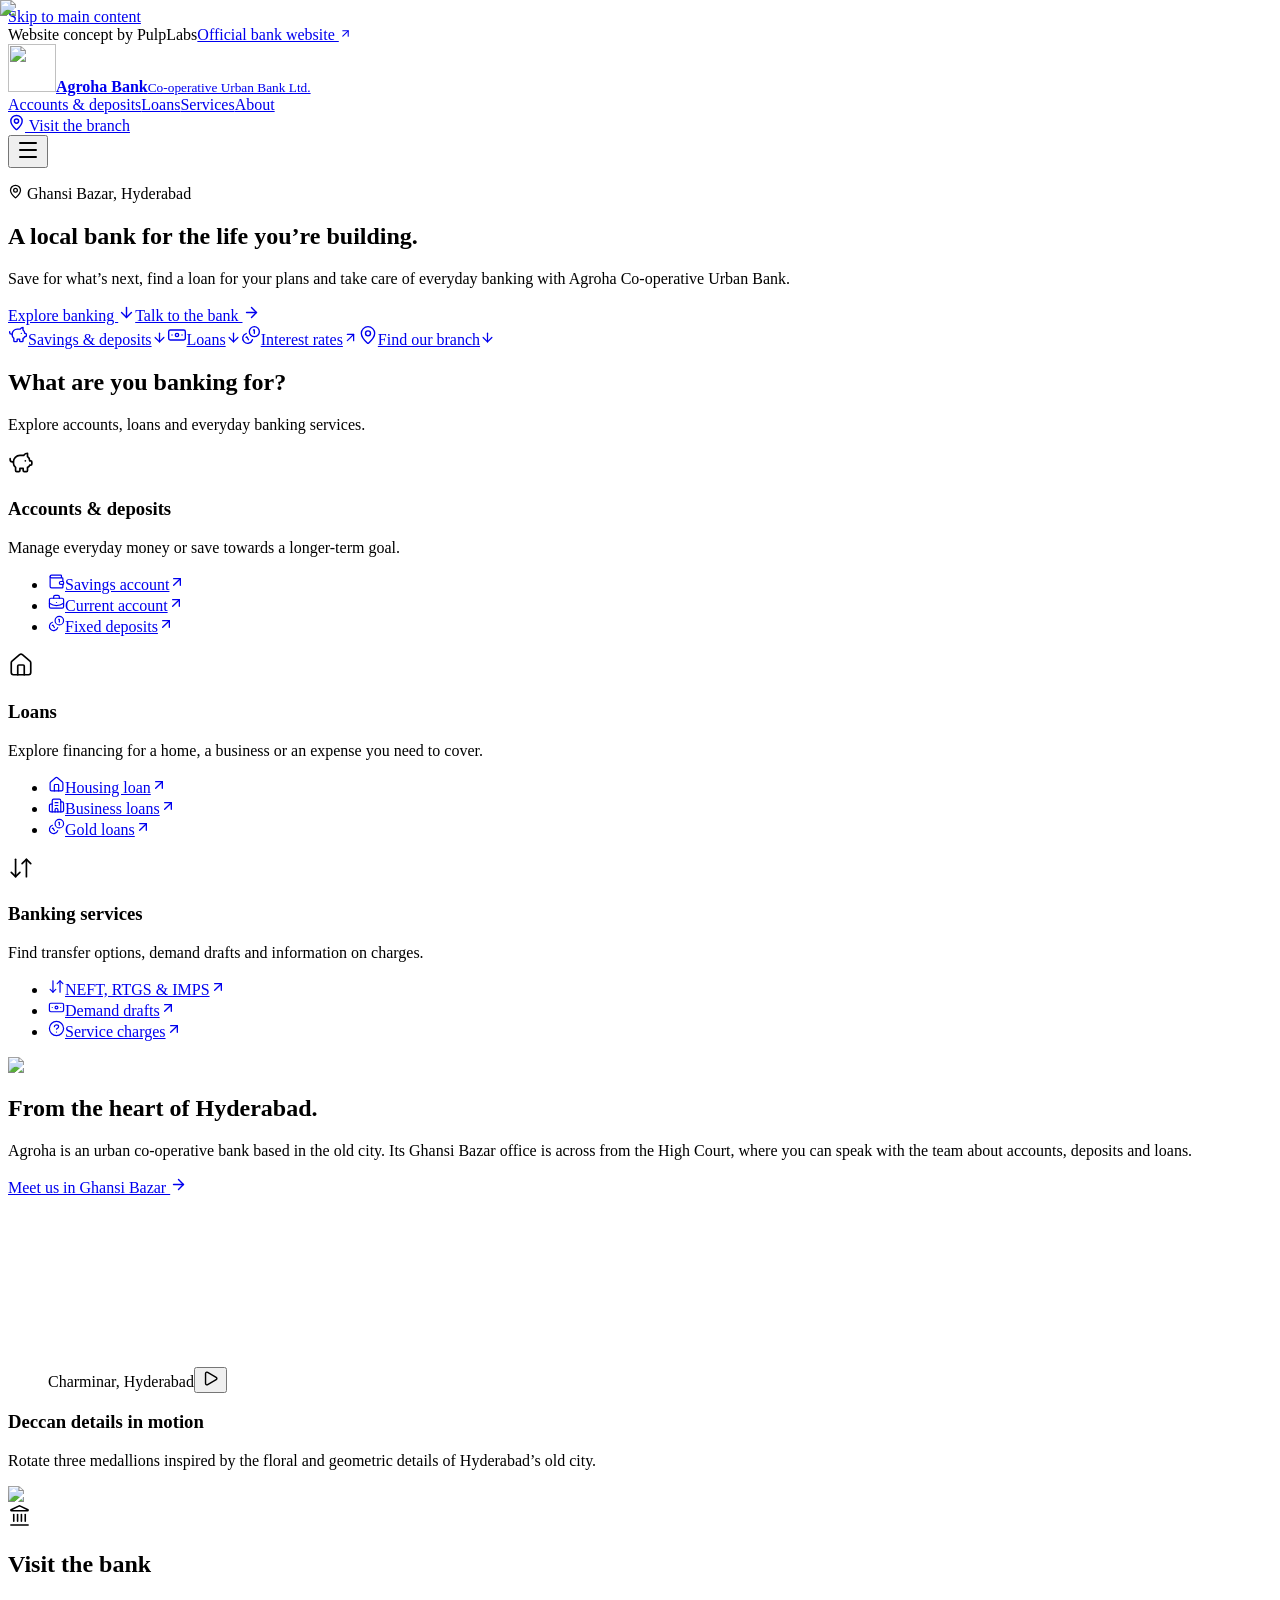
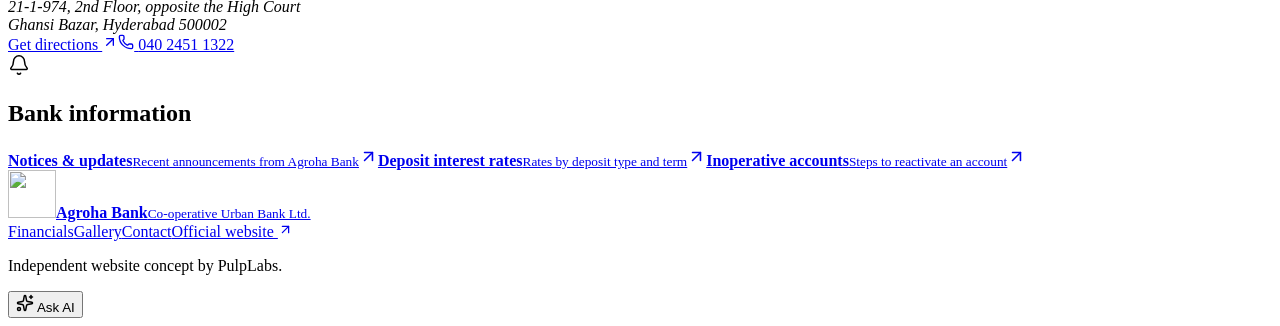
==== commit e76b1dc1: "Publish the 3D artwork without control overlays" ====
--- a/index.html
+++ b/index.html
@@ -1 +1 @@
-<!DOCTYPE html><html lang="en-IN"><head><meta charSet="utf-8"/><link rel="preconnect" href="/" crossorigin=""/><meta name="viewport" content="width=device-width, initial-scale=1"/><link rel="preload" as="image" href="/agroha-bank/media/gateway-poster.webp"/><link rel="stylesheet" href="/agroha-bank/_next/static/chunks/3fat_k144slh2.css" data-precedence="next"/><link rel="preload" as="script" fetchPriority="low" href="/agroha-bank/_next/static/chunks/0kqziy-7_gy73.js"/><script src="/agroha-bank/_next/static/chunks/36ofvugc9146l.js" async=""></script><script src="/agroha-bank/_next/static/chunks/092r-mewpaf3q.js" async=""></script><script src="/agroha-bank/_next/static/chunks/turbopack-3y4i2z0swhxmw.js" async=""></script><script src="/agroha-bank/_next/static/chunks/3qfy96eoyh-ek.js" async=""></script><script src="/agroha-bank/_next/static/chunks/2szdxjde59jth.js" async=""></script><script src="/agroha-bank/_next/static/chunks/0s6dbjf5o8duo.js" async=""></script><title>Agroha Bank | Website concept</title><meta name="description" content="A PulpLabs website concept for Agroha Co-operative Urban Bank in Hyderabad."/><meta name="robots" content="noindex, nofollow"/><link rel="icon" href="/agroha-bank/media/crest.webp"/><script src="/agroha-bank/_next/static/chunks/0cz1d0mv5g_q7.js" noModule=""></script></head><body><div hidden=""><!--$--><!--/$--></div><a class="skip-link" href="#main">Skip to main content</a><header class="masthead" id="top"><div class="utility-bar"><div class="wrap utility-inner"><span>Website concept by PulpLabs</span><a href="https://agrohabank.com/">Official bank website <svg xmlns="http://www.w3.org/2000/svg" width="13" height="13" viewBox="0 0 24 24" fill="none" stroke="currentColor" stroke-width="2" stroke-linecap="round" stroke-linejoin="round" class="lucide lucide-arrow-up-right" aria-hidden="true"><path d="M7 7h10v10"></path><path d="M7 17 17 7"></path></svg></a></div></div><div class="wrap masthead-inner"><a class="brand" href="#top"><img alt="" loading="lazy" width="48" height="48" decoding="async" data-nimg="1" style="color:transparent" src="/agroha-bank/media/crest.webp"/><span><strong>Agroha Bank</strong><small>Co-operative Urban Bank Ltd.</small></span></a><nav class="desktop-nav" aria-label="Main navigation"><a href="#accounts">Accounts &amp; deposits</a><a href="#loans">Loans</a><a href="#services">Services</a><a href="#about">About</a></nav><a class="header-branch" href="#contact"><svg xmlns="http://www.w3.org/2000/svg" width="17" height="17" viewBox="0 0 24 24" fill="none" stroke="currentColor" stroke-width="2" stroke-linecap="round" stroke-linejoin="round" class="lucide lucide-map-pin" aria-hidden="true"><path d="M20 10c0 4.993-5.539 10.193-7.399 11.799a1 1 0 0 1-1.202 0C9.539 20.193 4 14.993 4 10a8 8 0 0 1 16 0"></path><circle cx="12" cy="10" r="3"></circle></svg> Visit the branch</a><div class="mobile-menu"><button class="icon-button menu-trigger" type="button" aria-label="Open navigation" aria-expanded="false" aria-controls="mobile-links"><svg xmlns="http://www.w3.org/2000/svg" width="24" height="24" viewBox="0 0 24 24" fill="none" stroke="currentColor" stroke-width="2" stroke-linecap="round" stroke-linejoin="round" class="lucide lucide-menu" aria-hidden="true"><path d="M4 5h16"></path><path d="M4 12h16"></path><path d="M4 19h16"></path></svg></button><nav id="mobile-links" aria-label="Mobile navigation" hidden=""><a href="#accounts">Accounts &amp; deposits</a><a href="#loans">Loans</a><a href="#services">Services</a><a href="#about">About</a><a href="#contact"><svg xmlns="http://www.w3.org/2000/svg" width="17" height="17" viewBox="0 0 24 24" fill="none" stroke="currentColor" stroke-width="2" stroke-linecap="round" stroke-linejoin="round" class="lucide lucide-map-pin" aria-hidden="true"><path d="M20 10c0 4.993-5.539 10.193-7.399 11.799a1 1 0 0 1-1.202 0C9.539 20.193 4 14.993 4 10a8 8 0 0 1 16 0"></path><circle cx="12" cy="10" r="3"></circle></svg> Visit the branch</a></nav></div></div></header><main id="main" tabindex="-1"><section class="hero" aria-labelledby="hero-title"><div class="wrap hero-inner"><div class="hero-copy"><p class="hero-location"><svg xmlns="http://www.w3.org/2000/svg" width="15" height="15" viewBox="0 0 24 24" fill="none" stroke="currentColor" stroke-width="2" stroke-linecap="round" stroke-linejoin="round" class="lucide lucide-map-pin" aria-hidden="true"><path d="M20 10c0 4.993-5.539 10.193-7.399 11.799a1 1 0 0 1-1.202 0C9.539 20.193 4 14.993 4 10a8 8 0 0 1 16 0"></path><circle cx="12" cy="10" r="3"></circle></svg> Ghansi Bazar, Hyderabad</p><h1 id="hero-title">A local bank for the life you’re building.</h1><p class="hero-description">Save for what’s next, find a loan for your plans and take care of everyday banking with Agroha Co-operative Urban Bank.</p><div class="hero-actions"><a class="button button-gold" href="#banking">Explore banking <svg xmlns="http://www.w3.org/2000/svg" width="17" height="17" viewBox="0 0 24 24" fill="none" stroke="currentColor" stroke-width="2" stroke-linecap="round" stroke-linejoin="round" class="lucide lucide-arrow-down" aria-hidden="true"><path d="M12 5v14"></path><path d="m19 12-7 7-7-7"></path></svg></a><a class="button button-quiet" href="#contact">Talk to the bank <svg xmlns="http://www.w3.org/2000/svg" width="17" height="17" viewBox="0 0 24 24" fill="none" stroke="currentColor" stroke-width="2" stroke-linecap="round" stroke-linejoin="round" class="lucide lucide-arrow-right" aria-hidden="true"><path d="M5 12h14"></path><path d="m12 5 7 7-7 7"></path></svg></a></div></div><div class="scroll-artwork artwork-gateway" data-ready="false"><img alt="Amethyst arch and a gold medallion on a plinth" decoding="async" data-nimg="fill" class="artwork-poster" style="position:absolute;height:100%;width:100%;left:0;top:0;right:0;bottom:0;color:transparent" src="/agroha-bank/media/gateway-poster.webp"/><div class="artwork-canvas" aria-hidden="true"></div><div class="artwork-bar"><div class="scene-tools" aria-label="Gateway 3D controls" role="group"><button type="button" class="artwork-toggle" aria-label="Play 3D" aria-disabled="false"><svg xmlns="http://www.w3.org/2000/svg" width="16" height="16" viewBox="0 0 24 24" fill="none" stroke="currentColor" stroke-width="2" stroke-linecap="round" stroke-linejoin="round" class="lucide lucide-play" aria-hidden="true"><path d="M5 5a2 2 0 0 1 3.008-1.728l11.997 6.998a2 2 0 0 1 .003 3.458l-12 7A2 2 0 0 1 5 19z"></path></svg><span>Play 3D</span></button></div></div></div></div></section><nav class="shortcut-bar" aria-label="Quick links"><div class="wrap shortcut-grid"><a href="#accounts"><svg xmlns="http://www.w3.org/2000/svg" width="20" height="20" viewBox="0 0 24 24" fill="none" stroke="currentColor" stroke-width="1.65" stroke-linecap="round" stroke-linejoin="round" class="lucide lucide-piggy-bank" aria-hidden="true"><path d="M11 17h3v2a1 1 0 0 0 1 1h2a1 1 0 0 0 1-1v-3a3.16 3.16 0 0 0 2-2h1a1 1 0 0 0 1-1v-2a1 1 0 0 0-1-1h-1a5 5 0 0 0-2-4V3a4 4 0 0 0-3.2 1.6l-.3.4H11a6 6 0 0 0-6 6v1a5 5 0 0 0 2 4v3a1 1 0 0 0 1 1h2a1 1 0 0 0 1-1z"></path><path d="M16 10h.01"></path><path d="M2 8v1a2 2 0 0 0 2 2h1"></path></svg><span>Savings &amp; deposits</span><svg xmlns="http://www.w3.org/2000/svg" width="15" height="15" viewBox="0 0 24 24" fill="none" stroke="currentColor" stroke-width="2" stroke-linecap="round" stroke-linejoin="round" class="lucide lucide-arrow-down shortcut-arrow shortcut-down" aria-hidden="true"><path d="M12 5v14"></path><path d="m19 12-7 7-7-7"></path></svg></a><a href="#loans"><svg xmlns="http://www.w3.org/2000/svg" width="20" height="20" viewBox="0 0 24 24" fill="none" stroke="currentColor" stroke-width="1.65" stroke-linecap="round" stroke-linejoin="round" class="lucide lucide-banknote" aria-hidden="true"><rect width="20" height="12" x="2" y="6" rx="2"></rect><circle cx="12" cy="12" r="2"></circle><path d="M6 12h.01M18 12h.01"></path></svg><span>Loans</span><svg xmlns="http://www.w3.org/2000/svg" width="15" height="15" viewBox="0 0 24 24" fill="none" stroke="currentColor" stroke-width="2" stroke-linecap="round" stroke-linejoin="round" class="lucide lucide-arrow-down shortcut-arrow shortcut-down" aria-hidden="true"><path d="M12 5v14"></path><path d="m19 12-7 7-7-7"></path></svg></a><a href="https://concepts.pulplabs.ai/agroha-bank/"><svg xmlns="http://www.w3.org/2000/svg" width="20" height="20" viewBox="0 0 24 24" fill="none" stroke="currentColor" stroke-width="1.65" stroke-linecap="round" stroke-linejoin="round" class="lucide lucide-coins" aria-hidden="true"><path d="M13.744 17.736a6 6 0 1 1-7.48-7.48"></path><path d="M15 6h1v4"></path><path d="m6.134 14.768.866-.5 2 3.464"></path><circle cx="16" cy="8" r="6"></circle></svg><span>Interest rates</span><svg xmlns="http://www.w3.org/2000/svg" width="15" height="15" viewBox="0 0 24 24" fill="none" stroke="currentColor" stroke-width="2" stroke-linecap="round" stroke-linejoin="round" class="lucide lucide-arrow-up-right shortcut-arrow" aria-hidden="true"><path d="M7 7h10v10"></path><path d="M7 17 17 7"></path></svg></a><a href="#contact"><svg xmlns="http://www.w3.org/2000/svg" width="20" height="20" viewBox="0 0 24 24" fill="none" stroke="currentColor" stroke-width="1.65" stroke-linecap="round" stroke-linejoin="round" class="lucide lucide-map-pin" aria-hidden="true"><path d="M20 10c0 4.993-5.539 10.193-7.399 11.799a1 1 0 0 1-1.202 0C9.539 20.193 4 14.993 4 10a8 8 0 0 1 16 0"></path><circle cx="12" cy="10" r="3"></circle></svg><span>Find our branch</span><svg xmlns="http://www.w3.org/2000/svg" width="15" height="15" viewBox="0 0 24 24" fill="none" stroke="currentColor" stroke-width="2" stroke-linecap="round" stroke-linejoin="round" class="lucide lucide-arrow-down shortcut-arrow shortcut-down" aria-hidden="true"><path d="M12 5v14"></path><path d="m19 12-7 7-7-7"></path></svg></a></div></nav><section class="banking-section wrap" aria-labelledby="banking-title" id="banking"><div class="section-head"><h2 id="banking-title">What are you banking for?</h2><p>Explore accounts, loans and everyday banking services.</p></div><div class="services-grid"><section id="accounts" class="service-card" tabindex="-1"><div class="card-illustration"><svg xmlns="http://www.w3.org/2000/svg" width="26" height="26" viewBox="0 0 24 24" fill="none" stroke="currentColor" stroke-width="1.55" stroke-linecap="round" stroke-linejoin="round" class="lucide lucide-piggy-bank" aria-hidden="true"><path d="M11 17h3v2a1 1 0 0 0 1 1h2a1 1 0 0 0 1-1v-3a3.16 3.16 0 0 0 2-2h1a1 1 0 0 0 1-1v-2a1 1 0 0 0-1-1h-1a5 5 0 0 0-2-4V3a4 4 0 0 0-3.2 1.6l-.3.4H11a6 6 0 0 0-6 6v1a5 5 0 0 0 2 4v3a1 1 0 0 0 1 1h2a1 1 0 0 0 1-1z"></path><path d="M16 10h.01"></path><path d="M2 8v1a2 2 0 0 0 2 2h1"></path></svg></div><h3>Accounts &amp; deposits</h3><p>Manage everyday money or save towards a longer-term goal.</p><ul><li><a href="https://concepts.pulplabs.ai/agroha-bank/"><svg xmlns="http://www.w3.org/2000/svg" width="17" height="17" viewBox="0 0 24 24" fill="none" stroke="currentColor" stroke-width="1.7" stroke-linecap="round" stroke-linejoin="round" class="lucide lucide-wallet" aria-hidden="true"><path d="M19 7V4a1 1 0 0 0-1-1H5a2 2 0 0 0 0 4h15a1 1 0 0 1 1 1v4h-3a2 2 0 0 0 0 4h3a1 1 0 0 0 1-1v-2a1 1 0 0 0-1-1"></path><path d="M3 5v14a2 2 0 0 0 2 2h15a1 1 0 0 0 1-1v-4"></path></svg><span>Savings account</span><svg xmlns="http://www.w3.org/2000/svg" width="16" height="16" viewBox="0 0 24 24" fill="none" stroke="currentColor" stroke-width="2" stroke-linecap="round" stroke-linejoin="round" class="lucide lucide-arrow-up-right link-arrow" aria-hidden="true"><path d="M7 7h10v10"></path><path d="M7 17 17 7"></path></svg></a></li><li><a href="https://concepts.pulplabs.ai/agroha-bank/"><svg xmlns="http://www.w3.org/2000/svg" width="17" height="17" viewBox="0 0 24 24" fill="none" stroke="currentColor" stroke-width="1.7" stroke-linecap="round" stroke-linejoin="round" class="lucide lucide-briefcase-business" aria-hidden="true"><path d="M12 12h.01"></path><path d="M16 6V4a2 2 0 0 0-2-2h-4a2 2 0 0 0-2 2v2"></path><path d="M22 13a18.15 18.15 0 0 1-20 0"></path><rect width="20" height="14" x="2" y="6" rx="2"></rect></svg><span>Current account</span><svg xmlns="http://www.w3.org/2000/svg" width="16" height="16" viewBox="0 0 24 24" fill="none" stroke="currentColor" stroke-width="2" stroke-linecap="round" stroke-linejoin="round" class="lucide lucide-arrow-up-right link-arrow" aria-hidden="true"><path d="M7 7h10v10"></path><path d="M7 17 17 7"></path></svg></a></li><li><a href="https://concepts.pulplabs.ai/agroha-bank/"><svg xmlns="http://www.w3.org/2000/svg" width="17" height="17" viewBox="0 0 24 24" fill="none" stroke="currentColor" stroke-width="1.7" stroke-linecap="round" stroke-linejoin="round" class="lucide lucide-coins" aria-hidden="true"><path d="M13.744 17.736a6 6 0 1 1-7.48-7.48"></path><path d="M15 6h1v4"></path><path d="m6.134 14.768.866-.5 2 3.464"></path><circle cx="16" cy="8" r="6"></circle></svg><span>Fixed deposits</span><svg xmlns="http://www.w3.org/2000/svg" width="16" height="16" viewBox="0 0 24 24" fill="none" stroke="currentColor" stroke-width="2" stroke-linecap="round" stroke-linejoin="round" class="lucide lucide-arrow-up-right link-arrow" aria-hidden="true"><path d="M7 7h10v10"></path><path d="M7 17 17 7"></path></svg></a></li></ul></section><section id="loans" class="service-card" tabindex="-1"><div class="card-illustration"><svg xmlns="http://www.w3.org/2000/svg" width="26" height="26" viewBox="0 0 24 24" fill="none" stroke="currentColor" stroke-width="1.55" stroke-linecap="round" stroke-linejoin="round" class="lucide lucide-house lucide-home" aria-hidden="true"><path d="M15 21v-8a1 1 0 0 0-1-1h-4a1 1 0 0 0-1 1v8"></path><path d="M3 10a2 2 0 0 1 .709-1.528l7-6a2 2 0 0 1 2.582 0l7 6A2 2 0 0 1 21 10v9a2 2 0 0 1-2 2H5a2 2 0 0 1-2-2z"></path></svg></div><h3>Loans</h3><p>Explore financing for a home, a business or an expense you need to cover.</p><ul><li><a href="https://concepts.pulplabs.ai/agroha-bank/"><svg xmlns="http://www.w3.org/2000/svg" width="17" height="17" viewBox="0 0 24 24" fill="none" stroke="currentColor" stroke-width="1.7" stroke-linecap="round" stroke-linejoin="round" class="lucide lucide-house lucide-home" aria-hidden="true"><path d="M15 21v-8a1 1 0 0 0-1-1h-4a1 1 0 0 0-1 1v8"></path><path d="M3 10a2 2 0 0 1 .709-1.528l7-6a2 2 0 0 1 2.582 0l7 6A2 2 0 0 1 21 10v9a2 2 0 0 1-2 2H5a2 2 0 0 1-2-2z"></path></svg><span>Housing loan</span><svg xmlns="http://www.w3.org/2000/svg" width="16" height="16" viewBox="0 0 24 24" fill="none" stroke="currentColor" stroke-width="2" stroke-linecap="round" stroke-linejoin="round" class="lucide lucide-arrow-up-right link-arrow" aria-hidden="true"><path d="M7 7h10v10"></path><path d="M7 17 17 7"></path></svg></a></li><li><a href="https://concepts.pulplabs.ai/agroha-bank/"><svg xmlns="http://www.w3.org/2000/svg" width="17" height="17" viewBox="0 0 24 24" fill="none" stroke="currentColor" stroke-width="1.7" stroke-linecap="round" stroke-linejoin="round" class="lucide lucide-building-complex lucide-building-2" aria-hidden="true"><path d="M10 12h4"></path><path d="M10 8h4"></path><path d="M14 21v-3a2 2 0 0 0-4 0v3"></path><path d="M6 10H4a2 2 0 0 0-2 2v7a2 2 0 0 0 2 2h16a2 2 0 0 0 2-2V9a2 2 0 0 0-2-2h-2"></path><path d="M6 21V5a2 2 0 0 1 2-2h8a2 2 0 0 1 2 2v16"></path></svg><span>Business loans</span><svg xmlns="http://www.w3.org/2000/svg" width="16" height="16" viewBox="0 0 24 24" fill="none" stroke="currentColor" stroke-width="2" stroke-linecap="round" stroke-linejoin="round" class="lucide lucide-arrow-up-right link-arrow" aria-hidden="true"><path d="M7 7h10v10"></path><path d="M7 17 17 7"></path></svg></a></li><li><a href="https://concepts.pulplabs.ai/agroha-bank/"><svg xmlns="http://www.w3.org/2000/svg" width="17" height="17" viewBox="0 0 24 24" fill="none" stroke="currentColor" stroke-width="1.7" stroke-linecap="round" stroke-linejoin="round" class="lucide lucide-coins" aria-hidden="true"><path d="M13.744 17.736a6 6 0 1 1-7.48-7.48"></path><path d="M15 6h1v4"></path><path d="m6.134 14.768.866-.5 2 3.464"></path><circle cx="16" cy="8" r="6"></circle></svg><span>Gold loans</span><svg xmlns="http://www.w3.org/2000/svg" width="16" height="16" viewBox="0 0 24 24" fill="none" stroke="currentColor" stroke-width="2" stroke-linecap="round" stroke-linejoin="round" class="lucide lucide-arrow-up-right link-arrow" aria-hidden="true"><path d="M7 7h10v10"></path><path d="M7 17 17 7"></path></svg></a></li></ul></section><section id="services" class="service-card" tabindex="-1"><div class="card-illustration"><svg xmlns="http://www.w3.org/2000/svg" width="26" height="26" viewBox="0 0 24 24" fill="none" stroke="currentColor" stroke-width="1.55" stroke-linecap="round" stroke-linejoin="round" class="lucide lucide-arrow-down-up" aria-hidden="true"><path d="m3 16 4 4 4-4"></path><path d="M7 20V4"></path><path d="m21 8-4-4-4 4"></path><path d="M17 4v16"></path></svg></div><h3>Banking services</h3><p>Find transfer options, demand drafts and information on charges.</p><ul><li><a href="https://concepts.pulplabs.ai/agroha-bank/"><svg xmlns="http://www.w3.org/2000/svg" width="17" height="17" viewBox="0 0 24 24" fill="none" stroke="currentColor" stroke-width="1.7" stroke-linecap="round" stroke-linejoin="round" class="lucide lucide-arrow-down-up" aria-hidden="true"><path d="m3 16 4 4 4-4"></path><path d="M7 20V4"></path><path d="m21 8-4-4-4 4"></path><path d="M17 4v16"></path></svg><span>NEFT, RTGS &amp; IMPS</span><svg xmlns="http://www.w3.org/2000/svg" width="16" height="16" viewBox="0 0 24 24" fill="none" stroke="currentColor" stroke-width="2" stroke-linecap="round" stroke-linejoin="round" class="lucide lucide-arrow-up-right link-arrow" aria-hidden="true"><path d="M7 7h10v10"></path><path d="M7 17 17 7"></path></svg></a></li><li><a href="https://concepts.pulplabs.ai/agroha-bank/"><svg xmlns="http://www.w3.org/2000/svg" width="17" height="17" viewBox="0 0 24 24" fill="none" stroke="currentColor" stroke-width="1.7" stroke-linecap="round" stroke-linejoin="round" class="lucide lucide-banknote" aria-hidden="true"><rect width="20" height="12" x="2" y="6" rx="2"></rect><circle cx="12" cy="12" r="2"></circle><path d="M6 12h.01M18 12h.01"></path></svg><span>Demand drafts</span><svg xmlns="http://www.w3.org/2000/svg" width="16" height="16" viewBox="0 0 24 24" fill="none" stroke="currentColor" stroke-width="2" stroke-linecap="round" stroke-linejoin="round" class="lucide lucide-arrow-up-right link-arrow" aria-hidden="true"><path d="M7 7h10v10"></path><path d="M7 17 17 7"></path></svg></a></li><li><a href="https://concepts.pulplabs.ai/agroha-bank/"><svg xmlns="http://www.w3.org/2000/svg" width="17" height="17" viewBox="0 0 24 24" fill="none" stroke="currentColor" stroke-width="1.7" stroke-linecap="round" stroke-linejoin="round" class="lucide lucide-circle-question-mark lucide-help-circle lucide-circle-help" aria-hidden="true"><circle cx="12" cy="12" r="10"></circle><path d="M9 9.5a3 2.5 0 016 0c0 2-2 2-3 3.5"></path><path d="M12 17h.01"></path></svg><span>Service charges</span><svg xmlns="http://www.w3.org/2000/svg" width="16" height="16" viewBox="0 0 24 24" fill="none" stroke="currentColor" stroke-width="2" stroke-linecap="round" stroke-linejoin="round" class="lucide lucide-arrow-up-right link-arrow" aria-hidden="true"><path d="M7 7h10v10"></path><path d="M7 17 17 7"></path></svg></a></li></ul></section></div></section><section id="about" class="story" aria-labelledby="story-title"><div class="wrap story-grid"><img alt="Illustration of two women unfolding fabric in a Hyderabad textile shop" loading="lazy" width="1280" height="853" decoding="async" data-nimg="1" class="story-photo" style="color:transparent" src="/agroha-bank/media/hyderabad-textiles.webp"/><div class="story-copy"><h2 id="story-title">From the heart of Hyderabad.</h2><p>Agroha is an urban co-operative bank based in the old city. Its Ghansi Bazar office is across from the High Court, where you can speak with the team about accounts, deposits and loans.</p><a class="text-link" href="#contact">Meet us in Ghansi Bazar <svg xmlns="http://www.w3.org/2000/svg" width="17" height="17" viewBox="0 0 24 24" fill="none" stroke="currentColor" stroke-width="2" stroke-linecap="round" stroke-linejoin="round" class="lucide lucide-arrow-right" aria-hidden="true"><path d="M5 12h14"></path><path d="m12 5 7 7-7 7"></path></svg></a><figure class="heritage-animation"><video muted="" playsInline="" preload="none" poster="/agroha-bank/media/deccan-arches-still.jpg" src="/agroha-bank/media/deccan-arches.mp4?fps=60" aria-label="Animated line drawing of Hyderabad’s Charminar"></video><figcaption><span>Charminar, Hyderabad</span><button type="button" class="icon-button" aria-label="Play illustration"><svg xmlns="http://www.w3.org/2000/svg" width="17" height="17" viewBox="0 0 24 24" fill="none" stroke="currentColor" stroke-width="2" stroke-linecap="round" stroke-linejoin="round" class="lucide lucide-play" aria-hidden="true"><path d="M5 5a2 2 0 0 1 3.008-1.728l11.997 6.998a2 2 0 0 1 .003 3.458l-12 7A2 2 0 0 1 5 19z"></path></svg></button></figcaption></figure></div></div><div class="wrap story-art"><div class="story-art-copy"><h3>Deccan details in motion</h3><p>Rotate three medallions inspired by the floral and geometric details of Hyderabad’s old city.</p></div><div class="scroll-artwork artwork-medallions" data-ready="false"><img alt="Three gold, violet and copper medallions suspended above a plinth" loading="lazy" decoding="async" data-nimg="fill" class="artwork-poster" style="position:absolute;height:100%;width:100%;left:0;top:0;right:0;bottom:0;color:transparent" src="/agroha-bank/media/medallions-poster.webp"/><div class="artwork-canvas" aria-hidden="true"></div><div class="artwork-bar"><div class="scene-tools" aria-label="Medallion 3D controls" role="group"><button type="button" class="artwork-toggle" aria-label="Play 3D" aria-disabled="false"><svg xmlns="http://www.w3.org/2000/svg" width="16" height="16" viewBox="0 0 24 24" fill="none" stroke="currentColor" stroke-width="2" stroke-linecap="round" stroke-linejoin="round" class="lucide lucide-play" aria-hidden="true"><path d="M5 5a2 2 0 0 1 3.008-1.728l11.997 6.998a2 2 0 0 1 .003 3.458l-12 7A2 2 0 0 1 5 19z"></path></svg><span>Play 3D</span></button></div></div></div></div></section><section class="wrap contact-section" aria-labelledby="contact-title"><div id="contact" class="branch" tabindex="-1"><img alt="Agroha Bank’s Ghansi Bazar branch exterior and original sign" loading="lazy" width="796" height="391" decoding="async" data-nimg="1" style="color:transparent" src="/agroha-bank/media/ghansi-bazar.webp"/><div class="branch-info"><svg xmlns="http://www.w3.org/2000/svg" width="23" height="23" viewBox="0 0 24 24" fill="none" stroke="currentColor" stroke-width="1.65" stroke-linecap="round" stroke-linejoin="round" class="lucide lucide-landmark" aria-hidden="true"><path d="M10 18v-7"></path><path d="M11.119 2.205a2 2 0 0 1 1.762 0l7.84 3.846A.5.5 0 0 1 20.5 7h-17a.5.5 0 0 1-.22-.949z"></path><path d="M14 18v-7"></path><path d="M18 18v-7"></path><path d="M3 22h18"></path><path d="M6 18v-7"></path></svg><h2 id="contact-title">Visit the bank</h2><address>21-1-974, 2nd Floor, opposite the High Court<br/>Ghansi Bazar, Hyderabad 500002</address><div class="branch-actions"><a class="text-link" href="https://www.google.com/maps/search/?api=1&amp;query=Agroha+Co-operative+Urban+Bank+Ghansi+Bazar+Hyderabad">Get directions <svg xmlns="http://www.w3.org/2000/svg" width="16" height="16" viewBox="0 0 24 24" fill="none" stroke="currentColor" stroke-width="2" stroke-linecap="round" stroke-linejoin="round" class="lucide lucide-arrow-up-right" aria-hidden="true"><path d="M7 7h10v10"></path><path d="M7 17 17 7"></path></svg></a><a class="text-link" href="tel:+914024511322"><svg xmlns="http://www.w3.org/2000/svg" width="16" height="16" viewBox="0 0 24 24" fill="none" stroke="currentColor" stroke-width="2" stroke-linecap="round" stroke-linejoin="round" class="lucide lucide-phone" aria-hidden="true"><path d="M13.832 16.568a1 1 0 0 0 1.213-.303l.355-.465A2 2 0 0 1 17 15h3a2 2 0 0 1 2 2v3a2 2 0 0 1-2 2A18 18 0 0 1 2 4a2 2 0 0 1 2-2h3a2 2 0 0 1 2 2v3a2 2 0 0 1-.8 1.6l-.468.351a1 1 0 0 0-.292 1.233 14 14 0 0 0 6.392 6.384"></path></svg> <!-- -->040 2451 1322</a></div></div></div><aside class="updates" aria-labelledby="updates-title"><div class="updates-head"><svg xmlns="http://www.w3.org/2000/svg" width="22" height="22" viewBox="0 0 24 24" fill="none" stroke="currentColor" stroke-width="1.65" stroke-linecap="round" stroke-linejoin="round" class="lucide lucide-bell" aria-hidden="true"><path d="M10.268 21a2 2 0 0 0 3.464 0"></path><path d="M3.262 15.326A1 1 0 0 0 4 17h16a1 1 0 0 0 .74-1.673C19.41 13.956 18 12.499 18 8A6 6 0 0 0 6 8c0 4.499-1.411 5.956-2.738 7.326"></path></svg><h2 id="updates-title">Bank information</h2></div><a href="https://concepts.pulplabs.ai/agroha-bank/"><span><strong>Notices &amp; updates</strong><small>Recent announcements from Agroha Bank</small></span><svg xmlns="http://www.w3.org/2000/svg" width="19" height="19" viewBox="0 0 24 24" fill="none" stroke="currentColor" stroke-width="2" stroke-linecap="round" stroke-linejoin="round" class="lucide lucide-arrow-up-right" aria-hidden="true"><path d="M7 7h10v10"></path><path d="M7 17 17 7"></path></svg></a><a href="https://concepts.pulplabs.ai/agroha-bank/"><span><strong>Deposit interest rates</strong><small>Rates by deposit type and term</small></span><svg xmlns="http://www.w3.org/2000/svg" width="19" height="19" viewBox="0 0 24 24" fill="none" stroke="currentColor" stroke-width="2" stroke-linecap="round" stroke-linejoin="round" class="lucide lucide-arrow-up-right" aria-hidden="true"><path d="M7 7h10v10"></path><path d="M7 17 17 7"></path></svg></a><a href="https://concepts.pulplabs.ai/agroha-bank/"><span><strong>Inoperative accounts</strong><small>Steps to reactivate an account</small></span><svg xmlns="http://www.w3.org/2000/svg" width="19" height="19" viewBox="0 0 24 24" fill="none" stroke="currentColor" stroke-width="2" stroke-linecap="round" stroke-linejoin="round" class="lucide lucide-arrow-up-right" aria-hidden="true"><path d="M7 7h10v10"></path><path d="M7 17 17 7"></path></svg></a></aside></section></main><footer class="footer"><div class="wrap footer-inner"><a class="brand" href="#top"><img alt="" loading="lazy" width="48" height="48" decoding="async" data-nimg="1" style="color:transparent" src="/agroha-bank/media/crest.webp"/><span><strong>Agroha Bank</strong><small>Co-operative Urban Bank Ltd.</small></span></a><div class="footer-links"><a href="https://concepts.pulplabs.ai/agroha-bank/">Financials</a><a href="https://concepts.pulplabs.ai/agroha-bank/">Gallery</a><a href="#contact">Contact</a><a href="https://agrohabank.com/">Official website <svg xmlns="http://www.w3.org/2000/svg" width="15" height="15" viewBox="0 0 24 24" fill="none" stroke="currentColor" stroke-width="2" stroke-linecap="round" stroke-linejoin="round" class="lucide lucide-arrow-up-right" aria-hidden="true"><path d="M7 7h10v10"></path><path d="M7 17 17 7"></path></svg></a></div><p>Independent website concept by PulpLabs.</p></div></footer><aside aria-label="Bank assistant"><button class="chat-launch" type="button" aria-haspopup="dialog"><svg xmlns="http://www.w3.org/2000/svg" width="18" height="18" viewBox="0 0 24 24" fill="none" stroke="currentColor" stroke-width="2" stroke-linecap="round" stroke-linejoin="round" class="lucide lucide-sparkles lucide-stars" aria-hidden="true"><path d="M11.017 2.814a1 1 0 0 1 1.966 0l1.051 5.558a2 2 0 0 0 1.594 1.594l5.558 1.051a1 1 0 0 1 0 1.966l-5.558 1.051a2 2 0 0 0-1.594 1.594l-1.051 5.558a1 1 0 0 1-1.966 0l-1.051-5.558a2 2 0 0 0-1.594-1.594l-5.558-1.051a1 1 0 0 1 0-1.966l5.558-1.051a2 2 0 0 0 1.594-1.594z"></path><path d="M20 2v4"></path><path d="M22 4h-4"></path><circle cx="4" cy="20" r="2"></circle></svg> Ask AI</button><dialog class="chat-panel" aria-labelledby="chat-title"><div class="chat-heading"><span class="chat-mark"><svg xmlns="http://www.w3.org/2000/svg" width="20" height="20" viewBox="0 0 24 24" fill="none" stroke="currentColor" stroke-width="2" stroke-linecap="round" stroke-linejoin="round" class="lucide lucide-sparkles lucide-stars" aria-hidden="true"><path d="M11.017 2.814a1 1 0 0 1 1.966 0l1.051 5.558a2 2 0 0 0 1.594 1.594l5.558 1.051a1 1 0 0 1 0 1.966l-5.558 1.051a2 2 0 0 0-1.594 1.594l-1.051 5.558a1 1 0 0 1-1.966 0l-1.051-5.558a2 2 0 0 0-1.594-1.594l-5.558-1.051a1 1 0 0 1 0-1.966l5.558-1.051a2 2 0 0 0 1.594-1.594z"></path><path d="M20 2v4"></path><path d="M22 4h-4"></path><circle cx="4" cy="20" r="2"></circle></svg></span><h2 id="chat-title">Ask Agroha</h2><button type="button" class="icon-button" aria-label="Close chat"><svg xmlns="http://www.w3.org/2000/svg" width="20" height="20" viewBox="0 0 24 24" fill="none" stroke="currentColor" stroke-width="2" stroke-linecap="round" stroke-linejoin="round" class="lucide lucide-x" aria-hidden="true"><path d="M18 6 6 18"></path><path d="m6 6 12 12"></path></svg></button></div><div class="chat-content"><p>Try a question about the bank.</p><div class="chat-suggestions"><button type="button">What accounts does Agroha offer?</button><button type="button">What loans are available?</button><button type="button">Where is the bank located?</button></div><div role="log" aria-label="Conversation" class="chat-log"></div></div><form class="chat-form"><label class="sr-only" for="chat-input">Your question</label><input id="chat-input" autoComplete="off" placeholder="Type a question…" maxLength="180" name="question" value=""/><button type="submit" class="icon-button" aria-label="Send question" disabled=""><svg xmlns="http://www.w3.org/2000/svg" width="20" height="20" viewBox="0 0 24 24" fill="none" stroke="currentColor" stroke-width="2" stroke-linecap="round" stroke-linejoin="round" class="lucide lucide-arrow-up" aria-hidden="true"><path d="m5 12 7-7 7 7"></path><path d="M12 19V5"></path></svg></button></form></dialog></aside><!--$--><!--/$--><script id="_R_">(globalThis["TURBOPACK"] || (globalThis["TURBOPACK"] = [])).push({"otherChunks":["static/chunks/0kqziy-7_gy73.js","static/chunks/36ofvugc9146l.js","static/chunks/092r-mewpaf3q.js"],"runtimeModuleIds":[94553]});</script><script src="/agroha-bank/_next/static/chunks/0kqziy-7_gy73.js" async=""></script><script>(self.__next_f=self.__next_f||[]).push([0])</script><script>self.__next_f.push([1,"1:\"$Sreact.fragment\"\n2:\"/agroha-bank/_next/static/chunks/3qfy96eoyh-ek.js\"\n3:I[39756,[\"$2\"],\"default\"]\n4:I[37457,[\"$2\"],\"default\"]\n6:\"/agroha-bank/_next/static/chunks/2szdxjde59jth.js\"\n7:\"/agroha-bank/_next/static/chunks/0s6dbjf5o8duo.js\"\n8:I[5014,[\"$2\",\"$6\",\"$7\"],\"default\"]\n9:I[5500,[\"$2\",\"$6\",\"$7\"],\"Image\"]\na:I[35058,[\"$2\",\"$6\",\"$7\"],\"MobileMenu\"]\n15:\"ViewportBoundary\"\n16:I[97367,[\"$2\"],\"$15\"]\n18:\"MetadataBoundary\"\n19:I[97367,[\"$2\"],\"$18\"]\n1a:\"$Sreact.suspense\"\n1c:I[68027,[\"$2\"],\"default\",1]\n:HL[\"/agroha-bank/_next/static/chunks/3fat_k144slh2.css\",\"style\"]\n:HC[\"/\",\"\"]\n5:[[\"children\",{\"s\":\"__PAGE__\",\"h\":512,\"d\":{\"r\":[\"$\",\"$1\",\"c\",{\"children\":[[[\"$\",\"a\",null,{\"className\":\"skip-link\",\"href\":\"#main\",\"children\":\"Skip to main content\"}],[\"$\",\"header\",null,{\"className\":\"masthead\",\"id\":\"top\",\"children\":[[\"$\",\"div\",null,{\"className\":\"utility-bar\",\"children\":[\"$\",\"div\",null,{\"className\":\"wrap utility-inner\",\"children\":[[\"$\",\"span\",null,{\"children\":\"Website concept by PulpLabs\"}],[\"$\",\"a\",null,{\"href\":\"https://agrohabank.com/\",\"children\":[\"Official bank website \",[\"$\",\"$L8\",null,{\"ref\":\"$undefined\",\"icon\":{\"name\":\"arrow-up-right\",\"size\":24,\"node\":[[\"path\",{\"d\":\"M7 7h10v10\",\"key\":\"1tivn9\"}],[\"path\",{\"d\":\"M7 17 17 7\",\"key\":\"1vkiza\"}]]},\"className\":\"$undefined\",\"size\":13,\"aria-hidden\":\"true\"}]]}]]}]}],[\"$\",\"div\",null,{\"className\":\"wrap masthead-inner\",\"children\":[[\"$\",\"a\",null,{\"className\":\"brand\",\"href\":\"#top\",\"children\":[[\"$\",\"$L9\",null,{\"src\":\"/agroha-bank/media/crest.webp\",\"alt\":\"\",\"width\":48,\"height\":48}],[\"$\",\"span\",null,{\"children\":[[\"$\",\"strong\",null,{\"children\":\"Agroha Bank\"}],[\"$\",\"small\",null,{\"children\":\"Co-operative Urban Bank Ltd.\"}]]}]]}],[\"$\",\"nav\",null,{\"className\":\"desktop-nav\",\"aria-label\":\"Main navigation\",\"children\":[[\"$\",\"a\",\"#accounts\",{\"href\":\"#accounts\",\"children\":\"Accounts \u0026 deposits\"}],[\"$\",\"a\",\"#loans\",{\"href\":\"#loans\",\"children\":\"Loans\"}],[\"$\",\"a\",\"#services\",{\"href\":\"#services\",\"children\":\"Services\"}],[\"$\",\"a\",\"#about\",{\"href\":\"#about\",\"children\":\"About\"}]]}],[\"$\",\"a\",null,{\"className\":\"header-branch\",\"href\":\"#contact\",\"children\":[[\"$\",\"$L8\",null,{\"ref\":\"$undefined\",\"icon\":{\"name\":\"map-pin\",\"size\":24,\"node\":[[\"path\",{\"d\":\"M20 10c0 4.993-5.539 10.193-7.399 11.799a1 1 0 0 1-1.202 0C9.539 20.193 4 14.993 4 10a8 8 0 0 1 16 0\",\"key\":\"1r0f0z\"}],[\"circle\",{\"cx\":\"12\",\"cy\":\"10\",\"r\":\"3\",\"key\":\"ilqhr7\"}]]},\"className\":\"$undefined\",\"size\":17,\"aria-hidden\":\"true\"}],\" Visit the branch\"]}],[\"$\",\"$La\",null,{}]]}]]}],[\"$\",\"main\",null,{\"id\":\"main\",\"tabIndex\":-1,\"children\":[[\"$\",\"section\",null,{\"className\":\"hero\",\"aria-labelledby\":\"hero-title\",\"children\":[\"$\",\"div\",null,{\"className\":\"wrap hero-inner\",\"children\":[[\"$\",\"div\",null,{\"className\":\"hero-copy\",\"children\":[[\"$\",\"p\",null,{\"className\":\"hero-location\",\"children\":[[\"$\",\"$L8\",null,{\"ref\":\"$undefined\",\"icon\":\"$5:0:1:d:r:props:children:0:1:props:children:1:props:children:2:props:children:0:props:icon\",\"className\":\"$undefined\",\"size\":15,\"aria-hidden\":\"true\"}],\" Ghansi Bazar, Hyderabad\"]}],[\"$\",\"h1\",null,{\"id\":\"hero-title\",\"children\":\"A local bank for the life you’re building.\"}],[\"$\",\"p\",null,{\"className\":\"hero-description\",\"children\":\"Save for what’s next, find a loan for your plans and take care of everyday banking with Agroha Co-operative Urban Bank.\"}],[\"$\",\"div\",null,{\"className\":\"hero-actions\",\"children\":[[\"$\",\"a\",null,{\"className\":\"button button-gold\",\"href\":\"#banking\",\"children\":[\"Explore banking \",[\"$\",\"$L8\",null,{\"ref\":\"$undefined\",\"icon\":{\"name\":\"arrow-down\",\"size\":24,\"node\":[[\"path\",{\"d\":\"M12 5v14\",\"key\":\"s699le\"}],[\"path\",{\"d\":\"m19 12-7 7-7-7\",\"key\":\"1idqje\"}]]},\"className\":\"$undefined\",\"size\":17,\"aria-hidden\":\"true\"}]]}],[\"$\",\"a\",null,{\"className\":\"button button-quiet\",\"href\":\"#contact\",\"children\":[\"Talk to the bank \",[\"$\",\"$L8\",null,{\"ref\":\"$undefined\",\"icon\":{\"name\":\"arrow-right\",\"size\":24,\"node\":[[\"path\",{\"d\":\"M5 12h14\",\"key\":\"1ays0h\"}],[\"path\",{\"d\":\"m12 5 7 7-7 7\",\"key\":\"xquz4c\"}]]},\"className\":\"$undefined\",\"size\":17,\"aria-hidden\":\"true\"}]]}]]}]]}],\"$Lb\"]}]}],\"$Lc\",\"$Ld\",\"$Le\",\"$Lf\"]}],\"$L10\",\"$L11\"],[\"$L12\",\"$L13\"],\"$L14\"]}],\"p\":false,\"v\":null}}]]\n0:{\"P\":null,\"c\":[\"\",\"\"],\"q\":\"\",\"i\":false,\"t\":{\"t\":{\"s\":\"\",\"h\":528,\"d\":{\"r\":[\"$\",\"$1\",\"c\",{\"children\":[[[\"$\",\"link\",\"0\",{\"rel\":\"stylesheet\",\"href\":\"/agroha-bank/_next/static/chunks/3fat_k144slh2.css\",\"precedence\":\"next\",\"crossOrigin\":\"$undefined\",\"nonce\":\"$undefined\"}],[\"$\",\"script\",\"script-0\",{\"src\":\"/agroha-bank/_next/static/chunks/3qfy96eoyh-ek.js\",\"async\":true,\"nonce\":\"$undefined\"}]],[\"$\",\"html\",null,{\"lang\":\"en-IN\",\"children\":[\"$\",\"body\",null,{\"children\":[\"$\",\"$L3\",null,{\"parallelRouterKey\":\"children\",\"error\":\"$undefined\",\"errorStyles\":\"$undefined\",\"errorScripts\":\"$undefined\",\"template\":[\"$\",\"$L4\",null,{}],\"templateStyles\":\"$undefined\",\"templateScripts\":\"$undefined\",\"notFound\":[[[\"$\",\"title\",null,{\"children\":\"404: This page could not be found.\"}],[\"$\",\"div\",null,{\"style\":{\"fontFamily\":\"system-ui,\\\"Segoe UI\\\",Roboto,Helvetica,Arial,sans-serif,\\\"Apple Color Emoji\\\",\\\"Segoe UI Emoji\\\"\",\"height\":\"100vh\",\"textAlign\":\"center\",\"display\":\"flex\",\"flexDirection\":\"column\",\"alignItems\":\"center\",\"justifyContent\":\"center\"},\"children\":[\"$\",\"div\",null,{\"children\":[[\"$\",\"style\",null,{\"dangerouslySetInnerHTML\":{\"__html\":\"body{color:#000;background:#fff;margin:0}.next-error-h1{border-right:1px solid rgba(0,0,0,.3)}@media (prefers-color-scheme:dark){body{color:#fff;background:#000}.next-error-h1{border-right:1px solid rgba(255,255,255,.3)}}\"}}],[\"$\",\"h1\",null,{\"className\":\"next-error-h1\",\"style\":{\"display\":\"inline-block\",\"margin\":\"0 20px 0 0\",\"padding\":\"0 23px 0 0\",\"fontSize\":24,\"fontWeight\":500,\"verticalAlign\":\"top\",\"lineHeight\":\"49px\"},\"children\":404}],[\"$\",\"div\",null,{\"style\":{\"display\":\"inline-block\"},\"children\":[\"$\",\"h2\",null,{\"style\":{\"fontSize\":14,\"fontWeight\":400,\"lineHeight\":\"49px\",\"margin\":0},\"children\":\"This page could not be found.\"}]}]]}]}]],[]],\"forbidden\":\"$undefined\",\"unauthorized\":\"$undefined\"}]}]}]]}],\"p\":false,\"v\":null},\"c\":\"$Q5\"},\"h\":{\"r\":[\"$\",\"$1\",\"h\",{\"children\":[null,[\"$\",\"$L16\",null,{\"children\":\"$L17\"}],[\"$\",\"$L19\",null,{\"children\":[[\"$\",\"div\",null,{\"hidden\":true,\"children\":[\"$\",\"$1a\",null,{\"name\":\"Next.Metadata\",\"children\":\"$L1b\"}]}],null]}],null]}],\"p\":false,\"v\":null}},\"m\":\"$undefined\",\"G\":[\"$1c\",[[\"$\",\"link\",\"0\",{\"rel\":\"stylesheet\",\"href\":\"/agroha-bank/_next/static/chunks/3fat_k144slh2.css\",\"precedence\":\"next\",\"crossOrigin\":\"$undefined\",\"nonce\":\"$undefined\"}]]],\"S\":true,\"r\":\"$undefined\",\"s\":\"$undefined\",\"a\":\"$undefined\",\"l\":\"$undefined\",\"p\":\"$undefined\",\"d\":\"$undefined\",\"b\":\"A-1wrHw_RZi2n1Htepplf\"}\n1d:I[90559,[\"$2\",\"$6\",\"$7\"],\"ScrollArtwork\"]\n21:I[28294,[\"$2\",\"$6\",\"$7\"],\"HeritageMotion\"]\n22:I[13842,[\"$2\",\"$6\",\"$7\"],\"BankChat\"]\n23:I[97367,[\"$2\"],\"OutletBoundary\"]\nb:[\"$\",\"$L1d\",null,{\"artwork\":\"gateway\"}]\nc:[\"$\",\"nav\",null,{\"className\":\"shortcut-bar\",\"aria-label\":\"Quick links\",\"children\":[\"$\",\"div\",null,{\"className\":\"wrap shortcut-grid\",\"children\":[[\"$\",\"a\",\"Savings \u0026 deposits\",{\"href\":\"#accounts\",\"children\":[[\"$\",\"$L8\",null,{\"ref\":\"$undefined\",\"icon\":{\"name\":\"piggy-bank\",\"size\":24,\"node\":[[\"path\",{\"d\":\"M11 17h3v2a1 1 0 0 0 1 1h2a1 1 0 0 0 1-1v-3a3.16 3.16 0 0 0 2-2h1a1 1 0 0 0 1-1v-2a1 1 0 0 0-1-1h-1a5 5 0 0 0-2-4V3a4 4 0 0 0-3.2 1.6l-.3.4H11a6 6 0 0 0-6 6v1a5 5 0 0 0 2 4v3a1 1 0 0 0 1 1h2a1 1 0 0 0 1-1z\",\"key\":\"1piglc\"}],[\"path\",{\"d\":\"M16 10h.01\",\"key\":\"1m94wz\"}],[\"path\",{\"d\":\"M2 8v1a2 2 0 0 0 2 2h1\",\"key\":\"1env43\"}]]},\"className\":\"$undefined\",\"size\":20,\"strokeWidth\":1.65,\"aria-hidden\":\"true\"}],[\"$\",\"span\",null,{\"children\":\"Savings \u0026 deposits\"}],[\"$\",\"$L8\",null,{\"ref\":\"$undefined\",\"icon\":\"$5:0:1:d:r:props:children:0:2:props:children:0:props:children:props:children:0:props:children:3:props:children:0:props:children:1:props:icon\",\"className\":\"shortcut-arrow shortcut-down\",\"size\":15,\"aria-hidden\":\"true\"}]]}],[\"$\",\"a\",\"Loans\",{\"href\":\"#loans\",\"children\":[[\"$\",\"$L8\",null,{\"ref\":\"$undefined\",\"icon\":{\"name\":\"banknote\",\"size\":24,\"node\":[[\"rect\",{\"width\":\"20\",\"height\":\"12\",\"x\":\"2\",\"y\":\"6\",\"rx\":\"2\",\"key\":\"9lu3g6\"}],[\"circle\",{\"cx\":\"12\",\"cy\":\"12\",\"r\":\"2\",\"key\":\"1c9p78\"}],[\"path\",{\"d\":\"M6 12h.01M18 12h.01\",\"key\":\"113zkx\"}]]},\"className\":\"$undefined\",\"size\":20,\"strokeWidth\":1.65,\"aria-hidden\":\"true\"}],[\"$\",\"span\",null,{\"children\":\"Loans\"}],[\"$\",\"$L8\",null,{\"ref\":\"$undefined\",\"icon\":\"$5:0:1:d:r:props:children:0:2:props:children:0:props:children:props:children:0:props:children:3:props:children:0:props:children:1:props:icon\",\"className\":\"shortcut-arrow shortcut-down\",\"size\":15,\"aria-hidden\":\"true\"}]]}],[\"$\",\"a\",\"Interest rates\",{\"href\":\"https://concepts.pulplabs.ai/agroha-bank/\",\"children\":[[\"$\",\"$L8\",null,{\"ref\":\"$undefined\",\"icon\":{\"name\":\"coins\",\"size\":24,\"node\":[[\"path\",{\"d\":\"M13.744 17.736a6 6 0 1 1-7.48-7.48\",\"key\":\"bq4yh3\"}],[\"path\",{\"d\":\"M15 6h1v4\",\"key\":\"11y1tn\"}],[\"path\",{\"d\":\"m6.134 14.768.866-.5 2 3.464\",\"key\":\"17snzx\"}],[\"circle\",{\"cx\":\"16\",\"cy\":\"8\",\"r\":\"6\",\"key\":\"14bfc9\"}]]},\"className\":\"$undefined\",\"size\":20,\"strokeWidth\":1.65,\"aria-hidden\":\"true\"}],[\"$\",\"span\",null,{\"children\":\"Interest rates\"}],[\"$\",\"$L8\",null,{\"ref\":\"$undefined\",\"icon\":\"$5:0:1:d:r:props:children:0:1:props:children:0:props:children:props:children:1:props:children:1:props:icon\",\"className\":\"shortcut-arrow\",\"size\":15,\"aria-hidden\":\"true\"}]]}],[\"$\",\"a\",\"Find our branch\",{\"href\":\"#contact\",\"children\":[[\"$\",\"$L8\",null,{\"ref\":\"$undefined\",\"icon\":\"$5:0:1:d:r:props:children:0:1:props:children:1:props:children:2:props:children:0:props:icon\",\"className\":\"$undefined\",\"size\":20,\"strokeWidth\":1.65,\"aria-hidden\":\"true\"}],[\"$\",\"span\",null,{\"children\":\"Find our branch\"}],[\"$\",\"$L8\",null,{\"ref\":\"$undefined\",\"icon\":\"$5:0:1:d:r:props:children:0:2:props:children:0:props:children:props:children:0:props:children:3:props:children:0:props:children:1:props:icon\",\"className\":\"shortcut-arrow shortcut-down\",\"size\":15,\"aria-hidden\":\"true\"}]]}]]}]}]\nd:[\"$\",\"section\",null,{\"className\":\"banking-section wrap\",\"aria-labelledby\":\"banking-title\",\"id\":\"banking\",\"children\":[[\"$\",\"div\",null,{\"className\":\"section-head\",\"children\":[[\"$\",\"h2\",null,{\"id\":\"banking-title\",\"children\":\"What are you banking for?\"}],[\"$\",\"p\",null,{\"children\":\"Explore accounts, loans and everyday banking services.\"}]]}],[\"$\",\"div\",null,{\"className\":\"services-grid\",\"children\":[[\"$\",\"section\",\"accounts\",{\"id\":\"accounts\",\"className\":\"service-card\",\"tabIndex\":-1,\"children\":[[\"$\",\"div\",null,{\"className\":\"card-illustration\",\"children\":[\"$\",\"$L8\",null,{\"ref\":\"$undefined\",\"icon\":\"$c:props:children:props:children:0:props:children:0:props:icon\",\"className\":\"$undefined\",\"size\":26,\"strokeWidth\":1.55,\"aria-hidden\":\"true\"}]}],[\"$\",\"h3\",null,{\"children\":\"Accounts \u0026 deposits\"}],[\"$\",\"p\",null,{\"children\":\"Manage everyday money or save towards a longer-term goal.\"}],[\"$\",\"ul\",null,{\"children\":[[\"$\",\"li\",\"Savings account\",{\"children\":[\"$\",\"a\",null,{\"href\":\"https://concepts.pulplabs.ai/agroha-bank/\",\"children\":[[\"$\",\"$L8\",null,{\"ref\":\"$undefined\",\"icon\":{\"name\":\"wallet\",\"size\":24,\"node\":[[\"path\",{\"d\":\"M19 7V4a1 1 0 0 0-1-1H5a2 2 0 0 0 0 4h15a1 1 0 0 1 1 1v4h-3a2 2 0 0 0 0 4h3a1 1 0 0 0 1-1v-2a1 1 0 0 0-1-1\",\"key\":\"18etb6\"}],[\"path\",{\"d\":\"M3 5v14a2 2 0 0 0 2 2h15a1 1 0 0 0 1-1v-4\",\"key\":\"xoc0q4\"}]]},\"className\":\"$undefined\",\"size\":17,\"strokeWidth\":1.7,\"aria-hidden\":\"true\"}],[\"$\",\"span\",null,{\"children\":\"Savings account\"}],[\"$\",\"$L8\",null,{\"ref\":\"$undefined\",\"icon\":\"$5:0:1:d:r:props:children:0:1:props:children:0:props:children:props:children:1:props:children:1:props:icon\",\"className\":\"link-arrow\",\"size\":16,\"aria-hidden\":\"true\"}]]}]}],[\"$\",\"li\",\"Current account\",{\"children\":[\"$\",\"a\",null,{\"href\":\"https://concepts.pulplabs.ai/agroha-bank/\",\"children\":[[\"$\",\"$L8\",null,{\"ref\":\"$undefined\",\"icon\":{\"name\":\"briefcase-business\",\"size\":24,\"node\":[[\"path\",{\"d\":\"M12 12h.01\",\"key\":\"1mp3jc\"}],[\"path\",{\"d\":\"M16 6V4a2 2 0 0 0-2-2h-4a2 2 0 0 0-2 2v2\",\"key\":\"1ksdt3\"}],[\"path\",{\"d\":\"M22 13a18.15 18.15 0 0 1-20 0\",\"key\":\"12hx5q\"}],[\"rect\",{\"width\":\"20\",\"height\":\"14\",\"x\":\"2\",\"y\":\"6\",\"rx\":\"2\",\"key\":\"i6l2r4\"}]]},\"className\":\"$undefined\",\"size\":17,\"strokeWidth\":1.7,\"aria-hidden\":\"true\"}],[\"$\",\"span\",null,{\"children\":\"Current account\"}],[\"$\",\"$L8\",null,{\"ref\":\"$undefined\",\"icon\":\"$5:0:1:d:r:props:children:0:1:props:children:0:props:children:props:children:1:props:children:1:props:icon\",\"className\":\"link-arrow\",\"size\":16,\"aria-hidden\":\"true\"}]]}]}],[\"$\",\"li\",\"Fixed deposits\",{\"children\":[\"$\",\"a\",null,{\"href\":\"https://concepts.pulplabs.ai/agroha-bank/\",\"children\":[[\"$\",\"$L8\",null,{\"ref\":\"$undefined\",\"icon\":\"$c:props:children:props:children:2:props:children:0:props:icon\",\"className\":\"$undefined\",\"size\":17,\"strokeWidth\":1.7,\"aria-hidden\":\"true\"}],[\"$\",\"span\",null,{\"children\":\"Fixed deposits\"}],[\"$\",\"$L8\",null,{\"ref\":\"$undefined\",\"icon\":\"$5:0:1:d:r:props:children:0:1:props:children:0:props:children:props:children:1:props:children:1:props:icon\",\"className\":\"link-arrow\",\"size\":16,\"aria-hidden\":\"true\"}]]}]}]]}]]}],[\"$\",\"section\",\"loans\",{\"id\":\"loans\",\"className\":\"service-card\",\"tabIndex\":-1,\"children\":[[\"$\",\"div\",null,{\"className\":\"card-illustration\",\"children\":[\"$\",\"$L8\",null,{\"ref\":\"$undefined\",\"icon\":{\"name\":\"house\",\"size\":24,\"node\":[[\"path\",{\"d\":\"M15 21v-8a1 1 0 0 0-1-1h-4a1 1 0 0 0-1 1v8\",\"key\":\"5wwlr5\"}],[\"path\",{\"d\":\"M3 10a2 2 0 0 1 .709-1.528l7-6a2 2 0 0 1 2.582 0l7 6A2 2 0 0 1 21 10v9a2 2 0 0 1-2 2H5a2 2 0 0 1-2-2z\",\"key\":\"r6nss1\"}]],\"aliases\":[\"home\"]},\"className\":\"$undefined\",\"size\":26,\"strokeWidth\":1.55,\"aria-hidden\":\"true\"}]}],[\"$\",\"h3\",null,{\"children\":\"Loans\"}],[\"$\",\"p\",null,{\"children\":\"Explore financing for a home, a business or an expense you need to cover.\"}],[\"$\",\"ul\",null,{\"children\":[[\"$\",\"li\",\"Housing loan\",{\"children\":[\"$\",\"a\",null,{\"href\":\"https://concepts.pulplabs.ai/agroha-bank/\",\"children\":[[\"$\",\"$L8\",null,{\"ref\":\"$undefined\",\"icon\":\"$d:props:children:1:props:children:1:props:children:0:props:children:props:icon\",\"className\":\"$undefined\",\"size\":17,\"strokeWidth\":1.7,\"aria-hidden\":\"true\"}],[\"$\",\"span\",null,{\"children\":\"Housing loan\"}],[\"$\",\"$L8\",null,{\"ref\":\"$undefined\",\"icon\":\"$5:0:1:d:r:props:children:0:1:props:children:0:props:children:props:children:1:props:children:1:props:icon\",\"className\":\"link-arrow\",\"size\":16,\"aria-hidden\":\"true\"}]]}]}],[\"$\",\"li\",\"Business loans\",{\"children\":[\"$\",\"a\",null,{\"href\":\"https://concepts.pulplabs.ai/agroha-bank/\",\"children\":[[\"$\",\"$L8\",null,{\"ref\":\"$undefined\",\"icon\":{\"name\":\"building-complex\",\"size\":24,\"node\":[[\"path\",{\"d\":\"M10 12h4\",\"key\":\"a56b0p\"}],[\"path\",{\"d\":\"M10 8h4\",\"key\":\"1sr2af\"}],[\"path\",{\"d\":\"M14 21v-3a2 2 0 0 0-4 0v3\",\"key\":\"1rgiei\"}],[\"path\",{\"d\":\"M6 10H4a2 2 0 0 0-2 2v7a2 2 0 0 0 2 2h16a2 2 0 0 0 2-2V9a2 2 0 0 0-2-2h-2\",\"key\":\"secmi2\"}],[\"path\",{\"d\":\"M6 21V5a2 2 0 0 1 2-2h8a2 2 0 0 1 2 2v16\",\"key\":\"16ra0t\"}]],\"aliases\":[\"building-2\"]},\"className\":\"$undefined\",\"size\":17,\"strokeWidth\":1.7,\"aria-hidden\":\"true\"}],[\"$\",\"span\",null,{\"children\":\"Business loans\"}],[\"$\",\"$L8\",null,{\"ref\":\"$undefined\",\"icon\":\"$5:0:1:d:r:props:children:0:1:props:children:0:props:children:props:children:1:props:children:1:props:icon\",\"className\":\"link-arrow\",\"size\":16,\"aria-hidden\":\"true\"}]]}]}],[\"$\",\"li\",\"Gold loans\",{\"children\":[\"$\",\"a\",null,{\"href\":\"https://concepts.pulplabs.ai/agroha-bank/\",\"children\":[[\"$\",\"$L8\",null,{\"ref\":\"$undefined\",\"icon\":\"$c:props:children:props:children:2:props:children:0:props:icon\",\"className\":\"$undefined\",\"size\":17,\"strokeWidth\":1.7,\"aria-hidden\":\"true\"}],[\"$\",\"span\",null,{\"children\":\"Gold loans\"}],[\"$\",\"$L8\",null,{\"ref\":\"$undefined\",\"icon\":\"$5:0:1:d:r:props:children:0:1:props:children:0:props:children:props:children:1:props:children:1:props:icon\",\"className\":\"link-arrow\",\"size\":16,\"aria-hidden\":\"true\"}]]}]}]]}]]}],[\"$\",\"section\",\"services\",{\"id\":\"services\",\"className\":\"service-card\",\"tabIndex\":-1,\"children\":[[\"$\",\"div\",null,{\"className\":\"card-illustration\",\"children\":[\"$\",\"$L8\",null,{\"ref\":\"$undefined\",\"icon\":{\"name\":\"arrow-down-up\",\"size\":24,\"node\":[[\"path\",{\"d\":\"m3 16 4 4 4-4\",\"key\":\"1co6wj\"}],[\"path\",{\"d\":\"M7 20V4\",\"key\":\"1yoxec\"}],[\"path\",{\"d\":\"m21 8-4-4-4 4\",\"key\":\"1c9v7m\"}],[\"path\",{\"d\":\"M17 4v16\",\"key\":\"7dpous\"}]]},\"className\":\"$undefined\",\"size\":26,\"strokeWidth\":1.55,\"aria-hidden\":\"true\"}]}],\"$L1e\",\"$L1f\",\"$L20\"]}]]}]]}]\ne:[\"$\",\"section\",null,{\"id\":\"about\",\"className\":\"story\",\"aria-labelledby\":\"story-title\",\"children\":[[\"$\",\"div\",null,{\"className\":\"wrap story-grid\",\"children\":[[\"$\",\"$L9\",null,{\"className\":\"story-photo\",\"src\":\"/agroha-bank/media/hyderabad-textiles.webp\",\"alt\":\"Illustration of two women unfolding fabric in a Hyderabad textile shop\",\"width\":1280,\"height\":853,\"sizes\":\"(max-width: 760px) 100vw, 53vw\"}],[\"$\",\"div\",null,{\"className\":\"story-copy\",\"children\":[[\"$\",\"h2\",null,{\"id\":\"story-title\",\"children\":\"From the heart of Hyderabad.\"}],[\"$\",\"p\",null,{\"children\":\"Agroha is an urban co-operative bank based in the old city. Its Ghansi Bazar office is across from the High Court, where you can speak with the team about accounts, deposits and loans.\"}],[\"$\",\"a\",null,{\"className\":\"text-link\",\"href\":\"#contact\",\"children\":[\"Meet us in Ghansi Bazar \",[\"$\",\"$L8\",null,{\"ref\":\"$undefined\",\"icon\":\"$5:0:1:d:r:props:children:0:2:props:children:0:props:children:props:children:0:props:children:3:props:children:1:props:children:1:props:icon\",\"className\":\"$undefined\",\"size\":17,\"aria-hidden\":\"true\"}]]}],[\"$\",\"$L21\",null,{}]]}]]}],[\"$\",\"div\",null,{\"className\":\"wrap story-art\",\"children\":[[\"$\",\"div\",null,{\"className\":\"story-art-copy\",\"children\":[[\"$\",\"h3\",null,{\"children\":\"Deccan details in motion\"}],[\"$\",\"p\",null,{\"children\":\"Rotate three medallions inspired by the floral and geometric details of Hyderabad’s old city.\"}]]}],[\"$\",\"$L1d\",null,{\"artwork\":\"medallions\"}]]}]]}]\nf:[\"$\",\"section\",null,{\"className\":\"wrap contact-section\",\"aria-labelledby\":\"contact-title\",\"children\":[[\"$\",\"div\",null,{\"id\":\"contact\",\"className\":\"branch\",\"tabIndex\":-1,\"children\":[[\"$\",\"$L9\",null,{\"src\":\"/agroha-bank/media/ghansi-bazar.webp\",\"alt\":\"Agroha Bank’s Ghansi Bazar branch exterior and original sign\",\"width\":796,\"height\":391,\"sizes\":\"(max-width: 760px) 100vw, 58vw\"}],[\"$\",\"div\",null,{\"className\":\"branch-info\",\"children\":[[\"$\",\"$L8\",null,{\"ref\":\"$undefined\",\"icon\":{\"name\":\"landmark\",\"size\":24,\"node\":[[\"path\",{\"d\":\"M10 18v-7\",\"key\":\"wt116b\"}],[\"path\",{\"d\":\"M11.119 2.205a2 2 0 0 1 1.762 0l7.84 3.846A.5.5 0 0 1 20.5 7h-17a.5.5 0 0 1-.22-.949z\",\"key\":\"yxxwt6\"}],[\"path\",{\"d\":\"M14 18v-7\",\"key\":\"vav6t3\"}],[\"path\",{\"d\":\"M18 18v-7\",\"key\":\"aexdmj\"}],[\"path\",{\"d\":\"M3 22h18\",\"key\":\"8prr45\"}],[\"path\",{\"d\":\"M6 18v-7\",\"key\":\"1ivflk\"}]]},\"className\":\"$undefined\",\"size\":23,\"strokeWidth\":1.65,\"aria-hidden\":\"true\"}],[\"$\",\"h2\",null,{\"id\":\"contact-title\",\"children\":\"Visit the bank\"}],[\"$\",\"address\",null,{\"children\":[\"21-1-974, 2nd Floor, opposite the High Court\",[\"$\",\"br\",null,{}],\"Ghansi Bazar, Hyderabad 500002\"]}],[\"$\",\"div\",null,{\"className\":\"branch-actions\",\"children\":[[\"$\",\"a\",null,{\"className\":\"text-link\",\"href\":\"https://www.google.com/maps/search/?api=1\u0026query=Agroha+Co-operative+Urban+Bank+Ghansi+Bazar+Hyderabad\",\"children\":[\"Get directions \",[\"$\",\"$L8\",null,{\"ref\":\"$undefined\",\"icon\":\"$5:0:1:d:r:props:children:0:1:props:children:0:props:children:props:children:1:props:children:1:props:icon\",\"className\":\"$undefined\",\"size\":16,\"aria-hidden\":\"true\"}]]}],[\"$\",\"a\",null,{\"className\":\"text-link\",\"href\":\"tel:+914024511322\",\"children\":[[\"$\",\"$L8\",null,{\"ref\":\"$undefined\",\"icon\":{\"name\":\"phone\",\"size\":24,\"node\":[[\"path\",{\"d\":\"M13.832 16.568a1 1 0 0 0 1.213-.303l.355-.465A2 2 0 0 1 17 15h3a2 2 0 0 1 2 2v3a2 2 0 0 1-2 2A18 18 0 0 1 2 4a2 2 0 0 1 2-2h3a2 2 0 0 1 2 2v3a2 2 0 0 1-.8 1.6l-.468.351a1 1 0 0 0-.292 1.233 14 14 0 0 0 6.392 6.384\",\"key\":\"9njp5v\"}]]},\"className\":\"$undefined\",\"size\":16,\"aria-hidden\":\"true\"}],\" \",\"040 2451 1322\"]}]]}]]}]]}],[\"$\",\"aside\",null,{\"className\":\"updates\",\"aria-labelledby\":\"updates-title\",\"children\":[[\"$\",\"div\",null,{\"className\":\"updates-head\",\"children\":[[\"$\",\"$L8\",null,{\"ref\":\"$undefined\",\"icon\":{\"name\":\"bell\",\"size\":24,\"node\":[[\"path\",{\"d\":\"M10.268 21a2 2 0 0 0 3.464 0\",\"key\":\"vwvbt9\"}],[\"path\",{\"d\":\"M3.262 15.326A1 1 0 0 0 4 17h16a1 1 0 0 0 .74-1.673C19.41 13.956 18 12.499 18 8A6 6 0 0 0 6 8c0 4.499-1.411 5.956-2.738 7.326\",\"key\":\"11g9vi\"}]]},\"className\":\"$undefined\",\"size\":22,\"strokeWidth\":1.65,\"aria-hidden\":\"true\"}],[\"$\",\"h2\",null,{\"id\":\"updates-title\",\"children\":\"Bank information\"}]]}],[\"$\",\"a\",null,{\"href\":\"https://concepts.pulplabs.ai/agroha-bank/\",\"children\":[[\"$\",\"span\",null,{\"children\":[[\"$\",\"strong\",null,{\"children\":\"Notices \u0026 updates\"}],[\"$\",\"small\",null,{\"children\":\"Recent announcements from Agroha Bank\"}]]}],[\"$\",\"$L8\",null,{\"ref\":\"$undefined\",\"icon\":\"$5:0:1:d:r:props:children:0:1:props:children:0:props:children:props:children:1:props:children:1:props:icon\",\"className\":\"$undefined\",\"size\":19,\"aria-hidden\":\"true\"}]]}],[\"$\",\"a\",null,{\"href\":\"https://concepts.pulplabs.ai/agroha-bank/\",\"children\":[[\"$\",\"span\",null,{\"children\":[[\"$\",\"strong\",null,{\"children\":\"Deposit interest rates\"}],[\"$\",\"small\",null,{\"children\":\"Rates by deposit type and term\"}]]}],[\"$\",\"$L8\",null,{\"ref\":\"$undefined\",\"icon\":\"$5:0:1:d:r:props:children:0:1:props:children:0:props:children:props:children:1:props:children:1:props:icon\",\"className\":\"$undefined\",\"size\":19,\"aria-hidden\":\"true\"}]]}],[\"$\",\"a\",null,{\"href\":\"https://concepts.pulplabs.ai/agroha-bank/\",\"children\":[[\"$\",\"span\",null,{\"children\":[[\"$\",\"strong\",null,{\"children\":\"Inoperative accounts\"}],[\"$\",\"small\",null,{\"children\":\"Steps to reactivate an account\"}]]}],[\"$\",\"$L8\",null,{\"ref\":\"$undefined\",\"icon\":\"$5:0:1:d:r:props:children:0:1:props:children:0:props:children:props:children:1:props:children:1:props:icon\",\"className\":\"$undefined\",\"size\":19,\"aria-hidden\":\"true\"}]]}]]}]]}]\n10:[\"$\",\"footer\",null,{\"className\":\"footer\",\"children\":[\"$\",\"div\",null,{\"className\":\"wrap footer-inner\",\"children\":[[\"$\",\"a\",null,{\"className\":\"brand\",\"href\":\"#top\",\"children\":[[\"$\",\"$L9\",null,{\"src\":\"/agroha-bank/media/crest.webp\",\"alt\":\"\",\"width\":48,\"height\":48}],[\"$\",\"span\",null,{\"children\":[[\"$\",\"strong\",null,{\"children\":\"Agroha Bank\"}],[\"$\",\"small\",null,{\"children\":\"Co-operative Urban Bank Ltd.\"}]]}]]}],[\"$\",\"div\",null,{\"className\":\"footer-links\",\"children\":[[\"$\",\"a\",null,{\"href\":\"https://concepts.pulplabs.ai/agroha-bank/\",\"children\":\"Financials\"}],[\"$\",\"a\",null,{\"href\":\"https://concepts.pulplabs.ai/agroha-bank/\",\"children\":\"Gallery\"}],[\"$\",\"a\",null,{\"href\":\"#contact\",\"children\":\"Contact\"}],[\"$\",\"a\",null,{\"href\":\"https://agrohabank.com/\",\"children\":[\"Official website \",[\"$\",\"$L8\",null,{\"ref\":\"$undefined\",\"icon\":\"$5:0:1:d:r:props:children:0:1:props:children:0:props:children:props:children:1:props:children:1:props:icon\",\"className\":\"$undefined\",\"size\":15,\"aria-hidden\":\"true\"}]]}]]}],[\"$\",\"p\",null,{\"children\":\"Independent website concept by PulpLabs.\"}]]}]}]\n11:[\"$\",\"$L22\",null,{}]\n12:[\"$\",\"script\",\"script-0\",{\"src\":\"/agroha-bank/_next/static/chunks/2szdxjde59jth.js\",\"async\":true,\"nonce\":\"$undefined\"}]\n13:[\"$\",\"script\",\"script-1\",{\"src\":\"/agroha-bank/_next/static/chunks/0s6dbjf5o8duo.js\",\"async\":true,\"nonce\":\"$undefined\"}]\n14:[\"$\",\"$L23\",null,{\"children\":[\"$\",\"$1a\",null,{\"name\":\"Next.MetadataOutlet\",\"children\":\"$@24\"}]}]\n1e:[\"$\",\"h3\",null,{\"children\":\"Banking services\"}]\n1f:[\"$\",\"p\",null,{\"children\":\"Find transfer options, demand drafts and information on charges.\"}]\n20:[\"$\",\"ul\",null,{\"children\":[[\"$\",\"li\",\"NEFT, RTGS \u0026 IMPS\",{\"children\":[\"$\",\"a\",null,{\"href\":\"https://concepts.pulplabs.ai/agroha-bank/\",\"children\":[[\"$\",\"$L8\",null,{\"ref\":\"$undefined\",\"icon\":\"$d:props:children:1:props:children:2:props:children:0:props:children:props:icon\",\"className\":\"$undefined\",\"size\":17,\"strokeWidth\":1.7,\"aria-hidden\":\"true\"}],[\"$\",\"span\",null,{\"children\":\"NEFT, RTGS \u0026 IMPS\"}],[\"$\",\"$L8\",null,{\"ref\":\"$undefined\",\"icon\":\"$5:0:1:d:r:props:children:0:1:props:children:0:props:children:props:children:1:props:children:1:props:icon\",\"className\":\"link-arrow\",\"size\":16,\"aria-hidden\":\"true\"}]]}]}],[\"$\",\"li\",\"Demand drafts\",{\"children\":[\"$\",\"a\",null,{\"href\":\"https://concepts.pulplabs.ai/agroha-bank/\",\"children\":[[\"$\",\"$L8\",null,{\"ref\":\"$undefined\",\"icon\":\"$c:props:children:props:children:1:props:children:0:props:icon\",\"className\":\"$undefined\",\"size\":17,\"strokeWidth\":1.7,\"aria-hidden\":\"true\"}],[\"$\",\"span\",null,{\"children\":\"Demand drafts\"}],[\"$\",\"$L8\",null,{\"ref\":\"$undefined\",\"icon\":\"$5:0:1:d:r:props:children:0:1:props:children:0:props:children:props:children:1:props:children:1:props:icon\",\"className\":\"link-arrow\",\"size\":16,\"aria-hidden\":\"true\"}]]}]}],[\"$\",\"li\",\"Service charges\",{\"children\":[\"$\",\"a\",null,{\"href\":\"https://concepts.pulplabs.ai/agroha-bank/\",\"children\":[[\"$\",\"$L8\",null,{\"ref\":\"$undefined\",\"icon\":{\"name\":\"circle-question-mark\",\"size\":24,\"node\":[[\"circle\",{\"cx\":\"12\",\"cy\":\"12\",\"r\":\"10\",\"key\":\"1mglay\"}],[\"path\",{\"d\":\"M9 9.5a3 2.5 0 016 0c0 2-2 2-3 3.5\",\"key\":\"1awbb0\"}],[\"path\",{\"d\":\"M12 17h.01\",\"key\":\"p32p05\"}]],\"aliases\":[\"help-circle\",\"circle-help\"]},\"className\":\"$undefined\",\"size\":17,\"strokeWidth\":1.7,\"aria-hidden\":\"true\"}],[\"$\",\"span\",null,{\"children\":\"Service charges\"}],[\"$\",\"$L8\",null,{\"ref\":\"$undefined\",\"icon\":\"$5:0:1:d:r:props:children:0:1:props:children:0:props:children:props:children:1:props:children:1:props:icon\",\"className\":\"link-arrow\",\"size\":16,\"aria-hidden\":\"true\"}]]}]}]]}]\n17:[[\"$\",\"meta\",\"0\",{\"charSet\":\"utf-8\"}],[\"$\",\"meta\",\"1\",{\"name\":\"viewport\",\"content\":\"width=device-width, initial-scale=1\"}]]\n25:I[27201,[\"$2\"],\"IconMark\"]\n1b:[[\"$\",\"title\",\"0\",{\"children\":\"Agroha Bank | Website concept\"}],[\"$\",\"meta\",\"1\",{\"name\":\"description\",\"content\":\"A PulpLabs website concept for Agroha Co-operative Urban Bank in Hyderabad.\"}],[\"$\",\"meta\",\"2\",{\"name\":\"robots\",\"content\":\"noindex, nofollow\"}],[\"$\",\"link\",\"3\",{\"rel\":\"icon\",\"href\":\"/agroha-bank/media/crest.webp\"}],[\"$\",\"$L25\",\"4\",{}]]\n24:null\n"])</script></body></html>+<!DOCTYPE html><html lang="en-IN"><head><meta charSet="utf-8"/><link rel="preconnect" href="/" crossorigin=""/><meta name="viewport" content="width=device-width, initial-scale=1"/><link rel="preload" as="image" href="/agroha-bank/media/gateway-poster.webp"/><link rel="stylesheet" href="/agroha-bank/_next/static/chunks/28l8ay5c_4850.css" data-precedence="next"/><link rel="preload" as="script" fetchPriority="low" href="/agroha-bank/_next/static/chunks/0kqziy-7_gy73.js"/><script src="/agroha-bank/_next/static/chunks/36ofvugc9146l.js" async=""></script><script src="/agroha-bank/_next/static/chunks/092r-mewpaf3q.js" async=""></script><script src="/agroha-bank/_next/static/chunks/turbopack-3y4i2z0swhxmw.js" async=""></script><script src="/agroha-bank/_next/static/chunks/3qfy96eoyh-ek.js" async=""></script><script src="/agroha-bank/_next/static/chunks/1qoofzs6n97u3.js" async=""></script><script src="/agroha-bank/_next/static/chunks/3xoarc8ydv0x4.js" async=""></script><title>Agroha Bank | Website concept</title><meta name="description" content="A PulpLabs website concept for Agroha Co-operative Urban Bank in Hyderabad."/><meta name="robots" content="noindex, nofollow"/><link rel="icon" href="/agroha-bank/media/crest.webp"/><script src="/agroha-bank/_next/static/chunks/0cz1d0mv5g_q7.js" noModule=""></script></head><body><div hidden=""><!--$--><!--/$--></div><a class="skip-link" href="#main">Skip to main content</a><header class="masthead" id="top"><div class="utility-bar"><div class="wrap utility-inner"><span>Website concept by PulpLabs</span><a href="https://agrohabank.com/">Official bank website <svg xmlns="http://www.w3.org/2000/svg" width="13" height="13" viewBox="0 0 24 24" fill="none" stroke="currentColor" stroke-width="2" stroke-linecap="round" stroke-linejoin="round" class="lucide lucide-arrow-up-right" aria-hidden="true"><path d="M7 7h10v10"></path><path d="M7 17 17 7"></path></svg></a></div></div><div class="wrap masthead-inner"><a class="brand" href="#top"><img alt="" loading="lazy" width="48" height="48" decoding="async" data-nimg="1" style="color:transparent" src="/agroha-bank/media/crest.webp"/><span><strong>Agroha Bank</strong><small>Co-operative Urban Bank Ltd.</small></span></a><nav class="desktop-nav" aria-label="Main navigation"><a href="#accounts">Accounts &amp; deposits</a><a href="#loans">Loans</a><a href="#services">Services</a><a href="#about">About</a></nav><a class="header-branch" href="#contact"><svg xmlns="http://www.w3.org/2000/svg" width="17" height="17" viewBox="0 0 24 24" fill="none" stroke="currentColor" stroke-width="2" stroke-linecap="round" stroke-linejoin="round" class="lucide lucide-map-pin" aria-hidden="true"><path d="M20 10c0 4.993-5.539 10.193-7.399 11.799a1 1 0 0 1-1.202 0C9.539 20.193 4 14.993 4 10a8 8 0 0 1 16 0"></path><circle cx="12" cy="10" r="3"></circle></svg> Visit the branch</a><div class="mobile-menu"><button class="icon-button menu-trigger" type="button" aria-label="Open navigation" aria-expanded="false" aria-controls="mobile-links"><svg xmlns="http://www.w3.org/2000/svg" width="24" height="24" viewBox="0 0 24 24" fill="none" stroke="currentColor" stroke-width="2" stroke-linecap="round" stroke-linejoin="round" class="lucide lucide-menu" aria-hidden="true"><path d="M4 5h16"></path><path d="M4 12h16"></path><path d="M4 19h16"></path></svg></button><nav id="mobile-links" aria-label="Mobile navigation" hidden=""><a href="#accounts">Accounts &amp; deposits</a><a href="#loans">Loans</a><a href="#services">Services</a><a href="#about">About</a><a href="#contact"><svg xmlns="http://www.w3.org/2000/svg" width="17" height="17" viewBox="0 0 24 24" fill="none" stroke="currentColor" stroke-width="2" stroke-linecap="round" stroke-linejoin="round" class="lucide lucide-map-pin" aria-hidden="true"><path d="M20 10c0 4.993-5.539 10.193-7.399 11.799a1 1 0 0 1-1.202 0C9.539 20.193 4 14.993 4 10a8 8 0 0 1 16 0"></path><circle cx="12" cy="10" r="3"></circle></svg> Visit the branch</a></nav></div></div></header><main id="main" tabindex="-1"><section class="hero" aria-labelledby="hero-title"><div class="wrap hero-inner"><div class="hero-copy"><p class="hero-location"><svg xmlns="http://www.w3.org/2000/svg" width="15" height="15" viewBox="0 0 24 24" fill="none" stroke="currentColor" stroke-width="2" stroke-linecap="round" stroke-linejoin="round" class="lucide lucide-map-pin" aria-hidden="true"><path d="M20 10c0 4.993-5.539 10.193-7.399 11.799a1 1 0 0 1-1.202 0C9.539 20.193 4 14.993 4 10a8 8 0 0 1 16 0"></path><circle cx="12" cy="10" r="3"></circle></svg> Ghansi Bazar, Hyderabad</p><h1 id="hero-title">A local bank for the life you’re building.</h1><p class="hero-description">Save for what’s next, find a loan for your plans and take care of everyday banking with Agroha Co-operative Urban Bank.</p><div class="hero-actions"><a class="button button-gold" href="#banking">Explore banking <svg xmlns="http://www.w3.org/2000/svg" width="17" height="17" viewBox="0 0 24 24" fill="none" stroke="currentColor" stroke-width="2" stroke-linecap="round" stroke-linejoin="round" class="lucide lucide-arrow-down" aria-hidden="true"><path d="M12 5v14"></path><path d="m19 12-7 7-7-7"></path></svg></a><a class="button button-quiet" href="#contact">Talk to the bank <svg xmlns="http://www.w3.org/2000/svg" width="17" height="17" viewBox="0 0 24 24" fill="none" stroke="currentColor" stroke-width="2" stroke-linecap="round" stroke-linejoin="round" class="lucide lucide-arrow-right" aria-hidden="true"><path d="M5 12h14"></path><path d="m12 5 7 7-7 7"></path></svg></a></div></div><div class="scroll-artwork artwork-gateway" data-ready="false"><img alt="Amethyst arch and a gold medallion on a plinth" decoding="async" data-nimg="fill" class="artwork-poster" style="position:absolute;height:100%;width:100%;left:0;top:0;right:0;bottom:0;color:transparent" src="/agroha-bank/media/gateway-poster.webp"/><div class="artwork-canvas" aria-hidden="true"></div></div></div></section><nav class="shortcut-bar" aria-label="Quick links"><div class="wrap shortcut-grid"><a href="#accounts"><svg xmlns="http://www.w3.org/2000/svg" width="20" height="20" viewBox="0 0 24 24" fill="none" stroke="currentColor" stroke-width="1.65" stroke-linecap="round" stroke-linejoin="round" class="lucide lucide-piggy-bank" aria-hidden="true"><path d="M11 17h3v2a1 1 0 0 0 1 1h2a1 1 0 0 0 1-1v-3a3.16 3.16 0 0 0 2-2h1a1 1 0 0 0 1-1v-2a1 1 0 0 0-1-1h-1a5 5 0 0 0-2-4V3a4 4 0 0 0-3.2 1.6l-.3.4H11a6 6 0 0 0-6 6v1a5 5 0 0 0 2 4v3a1 1 0 0 0 1 1h2a1 1 0 0 0 1-1z"></path><path d="M16 10h.01"></path><path d="M2 8v1a2 2 0 0 0 2 2h1"></path></svg><span>Savings &amp; deposits</span><svg xmlns="http://www.w3.org/2000/svg" width="15" height="15" viewBox="0 0 24 24" fill="none" stroke="currentColor" stroke-width="2" stroke-linecap="round" stroke-linejoin="round" class="lucide lucide-arrow-down shortcut-arrow shortcut-down" aria-hidden="true"><path d="M12 5v14"></path><path d="m19 12-7 7-7-7"></path></svg></a><a href="#loans"><svg xmlns="http://www.w3.org/2000/svg" width="20" height="20" viewBox="0 0 24 24" fill="none" stroke="currentColor" stroke-width="1.65" stroke-linecap="round" stroke-linejoin="round" class="lucide lucide-banknote" aria-hidden="true"><rect width="20" height="12" x="2" y="6" rx="2"></rect><circle cx="12" cy="12" r="2"></circle><path d="M6 12h.01M18 12h.01"></path></svg><span>Loans</span><svg xmlns="http://www.w3.org/2000/svg" width="15" height="15" viewBox="0 0 24 24" fill="none" stroke="currentColor" stroke-width="2" stroke-linecap="round" stroke-linejoin="round" class="lucide lucide-arrow-down shortcut-arrow shortcut-down" aria-hidden="true"><path d="M12 5v14"></path><path d="m19 12-7 7-7-7"></path></svg></a><a href="https://concepts.pulplabs.ai/agroha-bank/"><svg xmlns="http://www.w3.org/2000/svg" width="20" height="20" viewBox="0 0 24 24" fill="none" stroke="currentColor" stroke-width="1.65" stroke-linecap="round" stroke-linejoin="round" class="lucide lucide-coins" aria-hidden="true"><path d="M13.744 17.736a6 6 0 1 1-7.48-7.48"></path><path d="M15 6h1v4"></path><path d="m6.134 14.768.866-.5 2 3.464"></path><circle cx="16" cy="8" r="6"></circle></svg><span>Interest rates</span><svg xmlns="http://www.w3.org/2000/svg" width="15" height="15" viewBox="0 0 24 24" fill="none" stroke="currentColor" stroke-width="2" stroke-linecap="round" stroke-linejoin="round" class="lucide lucide-arrow-up-right shortcut-arrow" aria-hidden="true"><path d="M7 7h10v10"></path><path d="M7 17 17 7"></path></svg></a><a href="#contact"><svg xmlns="http://www.w3.org/2000/svg" width="20" height="20" viewBox="0 0 24 24" fill="none" stroke="currentColor" stroke-width="1.65" stroke-linecap="round" stroke-linejoin="round" class="lucide lucide-map-pin" aria-hidden="true"><path d="M20 10c0 4.993-5.539 10.193-7.399 11.799a1 1 0 0 1-1.202 0C9.539 20.193 4 14.993 4 10a8 8 0 0 1 16 0"></path><circle cx="12" cy="10" r="3"></circle></svg><span>Find our branch</span><svg xmlns="http://www.w3.org/2000/svg" width="15" height="15" viewBox="0 0 24 24" fill="none" stroke="currentColor" stroke-width="2" stroke-linecap="round" stroke-linejoin="round" class="lucide lucide-arrow-down shortcut-arrow shortcut-down" aria-hidden="true"><path d="M12 5v14"></path><path d="m19 12-7 7-7-7"></path></svg></a></div></nav><section class="banking-section wrap" aria-labelledby="banking-title" id="banking"><div class="section-head"><h2 id="banking-title">What are you banking for?</h2><p>Explore accounts, loans and everyday banking services.</p></div><div class="services-grid"><section id="accounts" class="service-card" tabindex="-1"><div class="card-illustration"><svg xmlns="http://www.w3.org/2000/svg" width="26" height="26" viewBox="0 0 24 24" fill="none" stroke="currentColor" stroke-width="1.55" stroke-linecap="round" stroke-linejoin="round" class="lucide lucide-piggy-bank" aria-hidden="true"><path d="M11 17h3v2a1 1 0 0 0 1 1h2a1 1 0 0 0 1-1v-3a3.16 3.16 0 0 0 2-2h1a1 1 0 0 0 1-1v-2a1 1 0 0 0-1-1h-1a5 5 0 0 0-2-4V3a4 4 0 0 0-3.2 1.6l-.3.4H11a6 6 0 0 0-6 6v1a5 5 0 0 0 2 4v3a1 1 0 0 0 1 1h2a1 1 0 0 0 1-1z"></path><path d="M16 10h.01"></path><path d="M2 8v1a2 2 0 0 0 2 2h1"></path></svg></div><h3>Accounts &amp; deposits</h3><p>Manage everyday money or save towards a longer-term goal.</p><ul><li><a href="https://concepts.pulplabs.ai/agroha-bank/"><svg xmlns="http://www.w3.org/2000/svg" width="17" height="17" viewBox="0 0 24 24" fill="none" stroke="currentColor" stroke-width="1.7" stroke-linecap="round" stroke-linejoin="round" class="lucide lucide-wallet" aria-hidden="true"><path d="M19 7V4a1 1 0 0 0-1-1H5a2 2 0 0 0 0 4h15a1 1 0 0 1 1 1v4h-3a2 2 0 0 0 0 4h3a1 1 0 0 0 1-1v-2a1 1 0 0 0-1-1"></path><path d="M3 5v14a2 2 0 0 0 2 2h15a1 1 0 0 0 1-1v-4"></path></svg><span>Savings account</span><svg xmlns="http://www.w3.org/2000/svg" width="16" height="16" viewBox="0 0 24 24" fill="none" stroke="currentColor" stroke-width="2" stroke-linecap="round" stroke-linejoin="round" class="lucide lucide-arrow-up-right link-arrow" aria-hidden="true"><path d="M7 7h10v10"></path><path d="M7 17 17 7"></path></svg></a></li><li><a href="https://concepts.pulplabs.ai/agroha-bank/"><svg xmlns="http://www.w3.org/2000/svg" width="17" height="17" viewBox="0 0 24 24" fill="none" stroke="currentColor" stroke-width="1.7" stroke-linecap="round" stroke-linejoin="round" class="lucide lucide-briefcase-business" aria-hidden="true"><path d="M12 12h.01"></path><path d="M16 6V4a2 2 0 0 0-2-2h-4a2 2 0 0 0-2 2v2"></path><path d="M22 13a18.15 18.15 0 0 1-20 0"></path><rect width="20" height="14" x="2" y="6" rx="2"></rect></svg><span>Current account</span><svg xmlns="http://www.w3.org/2000/svg" width="16" height="16" viewBox="0 0 24 24" fill="none" stroke="currentColor" stroke-width="2" stroke-linecap="round" stroke-linejoin="round" class="lucide lucide-arrow-up-right link-arrow" aria-hidden="true"><path d="M7 7h10v10"></path><path d="M7 17 17 7"></path></svg></a></li><li><a href="https://concepts.pulplabs.ai/agroha-bank/"><svg xmlns="http://www.w3.org/2000/svg" width="17" height="17" viewBox="0 0 24 24" fill="none" stroke="currentColor" stroke-width="1.7" stroke-linecap="round" stroke-linejoin="round" class="lucide lucide-coins" aria-hidden="true"><path d="M13.744 17.736a6 6 0 1 1-7.48-7.48"></path><path d="M15 6h1v4"></path><path d="m6.134 14.768.866-.5 2 3.464"></path><circle cx="16" cy="8" r="6"></circle></svg><span>Fixed deposits</span><svg xmlns="http://www.w3.org/2000/svg" width="16" height="16" viewBox="0 0 24 24" fill="none" stroke="currentColor" stroke-width="2" stroke-linecap="round" stroke-linejoin="round" class="lucide lucide-arrow-up-right link-arrow" aria-hidden="true"><path d="M7 7h10v10"></path><path d="M7 17 17 7"></path></svg></a></li></ul></section><section id="loans" class="service-card" tabindex="-1"><div class="card-illustration"><svg xmlns="http://www.w3.org/2000/svg" width="26" height="26" viewBox="0 0 24 24" fill="none" stroke="currentColor" stroke-width="1.55" stroke-linecap="round" stroke-linejoin="round" class="lucide lucide-house lucide-home" aria-hidden="true"><path d="M15 21v-8a1 1 0 0 0-1-1h-4a1 1 0 0 0-1 1v8"></path><path d="M3 10a2 2 0 0 1 .709-1.528l7-6a2 2 0 0 1 2.582 0l7 6A2 2 0 0 1 21 10v9a2 2 0 0 1-2 2H5a2 2 0 0 1-2-2z"></path></svg></div><h3>Loans</h3><p>Explore financing for a home, a business or an expense you need to cover.</p><ul><li><a href="https://concepts.pulplabs.ai/agroha-bank/"><svg xmlns="http://www.w3.org/2000/svg" width="17" height="17" viewBox="0 0 24 24" fill="none" stroke="currentColor" stroke-width="1.7" stroke-linecap="round" stroke-linejoin="round" class="lucide lucide-house lucide-home" aria-hidden="true"><path d="M15 21v-8a1 1 0 0 0-1-1h-4a1 1 0 0 0-1 1v8"></path><path d="M3 10a2 2 0 0 1 .709-1.528l7-6a2 2 0 0 1 2.582 0l7 6A2 2 0 0 1 21 10v9a2 2 0 0 1-2 2H5a2 2 0 0 1-2-2z"></path></svg><span>Housing loan</span><svg xmlns="http://www.w3.org/2000/svg" width="16" height="16" viewBox="0 0 24 24" fill="none" stroke="currentColor" stroke-width="2" stroke-linecap="round" stroke-linejoin="round" class="lucide lucide-arrow-up-right link-arrow" aria-hidden="true"><path d="M7 7h10v10"></path><path d="M7 17 17 7"></path></svg></a></li><li><a href="https://concepts.pulplabs.ai/agroha-bank/"><svg xmlns="http://www.w3.org/2000/svg" width="17" height="17" viewBox="0 0 24 24" fill="none" stroke="currentColor" stroke-width="1.7" stroke-linecap="round" stroke-linejoin="round" class="lucide lucide-building-complex lucide-building-2" aria-hidden="true"><path d="M10 12h4"></path><path d="M10 8h4"></path><path d="M14 21v-3a2 2 0 0 0-4 0v3"></path><path d="M6 10H4a2 2 0 0 0-2 2v7a2 2 0 0 0 2 2h16a2 2 0 0 0 2-2V9a2 2 0 0 0-2-2h-2"></path><path d="M6 21V5a2 2 0 0 1 2-2h8a2 2 0 0 1 2 2v16"></path></svg><span>Business loans</span><svg xmlns="http://www.w3.org/2000/svg" width="16" height="16" viewBox="0 0 24 24" fill="none" stroke="currentColor" stroke-width="2" stroke-linecap="round" stroke-linejoin="round" class="lucide lucide-arrow-up-right link-arrow" aria-hidden="true"><path d="M7 7h10v10"></path><path d="M7 17 17 7"></path></svg></a></li><li><a href="https://concepts.pulplabs.ai/agroha-bank/"><svg xmlns="http://www.w3.org/2000/svg" width="17" height="17" viewBox="0 0 24 24" fill="none" stroke="currentColor" stroke-width="1.7" stroke-linecap="round" stroke-linejoin="round" class="lucide lucide-coins" aria-hidden="true"><path d="M13.744 17.736a6 6 0 1 1-7.48-7.48"></path><path d="M15 6h1v4"></path><path d="m6.134 14.768.866-.5 2 3.464"></path><circle cx="16" cy="8" r="6"></circle></svg><span>Gold loans</span><svg xmlns="http://www.w3.org/2000/svg" width="16" height="16" viewBox="0 0 24 24" fill="none" stroke="currentColor" stroke-width="2" stroke-linecap="round" stroke-linejoin="round" class="lucide lucide-arrow-up-right link-arrow" aria-hidden="true"><path d="M7 7h10v10"></path><path d="M7 17 17 7"></path></svg></a></li></ul></section><section id="services" class="service-card" tabindex="-1"><div class="card-illustration"><svg xmlns="http://www.w3.org/2000/svg" width="26" height="26" viewBox="0 0 24 24" fill="none" stroke="currentColor" stroke-width="1.55" stroke-linecap="round" stroke-linejoin="round" class="lucide lucide-arrow-down-up" aria-hidden="true"><path d="m3 16 4 4 4-4"></path><path d="M7 20V4"></path><path d="m21 8-4-4-4 4"></path><path d="M17 4v16"></path></svg></div><h3>Banking services</h3><p>Find transfer options, demand drafts and information on charges.</p><ul><li><a href="https://concepts.pulplabs.ai/agroha-bank/"><svg xmlns="http://www.w3.org/2000/svg" width="17" height="17" viewBox="0 0 24 24" fill="none" stroke="currentColor" stroke-width="1.7" stroke-linecap="round" stroke-linejoin="round" class="lucide lucide-arrow-down-up" aria-hidden="true"><path d="m3 16 4 4 4-4"></path><path d="M7 20V4"></path><path d="m21 8-4-4-4 4"></path><path d="M17 4v16"></path></svg><span>NEFT, RTGS &amp; IMPS</span><svg xmlns="http://www.w3.org/2000/svg" width="16" height="16" viewBox="0 0 24 24" fill="none" stroke="currentColor" stroke-width="2" stroke-linecap="round" stroke-linejoin="round" class="lucide lucide-arrow-up-right link-arrow" aria-hidden="true"><path d="M7 7h10v10"></path><path d="M7 17 17 7"></path></svg></a></li><li><a href="https://concepts.pulplabs.ai/agroha-bank/"><svg xmlns="http://www.w3.org/2000/svg" width="17" height="17" viewBox="0 0 24 24" fill="none" stroke="currentColor" stroke-width="1.7" stroke-linecap="round" stroke-linejoin="round" class="lucide lucide-banknote" aria-hidden="true"><rect width="20" height="12" x="2" y="6" rx="2"></rect><circle cx="12" cy="12" r="2"></circle><path d="M6 12h.01M18 12h.01"></path></svg><span>Demand drafts</span><svg xmlns="http://www.w3.org/2000/svg" width="16" height="16" viewBox="0 0 24 24" fill="none" stroke="currentColor" stroke-width="2" stroke-linecap="round" stroke-linejoin="round" class="lucide lucide-arrow-up-right link-arrow" aria-hidden="true"><path d="M7 7h10v10"></path><path d="M7 17 17 7"></path></svg></a></li><li><a href="https://concepts.pulplabs.ai/agroha-bank/"><svg xmlns="http://www.w3.org/2000/svg" width="17" height="17" viewBox="0 0 24 24" fill="none" stroke="currentColor" stroke-width="1.7" stroke-linecap="round" stroke-linejoin="round" class="lucide lucide-circle-question-mark lucide-help-circle lucide-circle-help" aria-hidden="true"><circle cx="12" cy="12" r="10"></circle><path d="M9 9.5a3 2.5 0 016 0c0 2-2 2-3 3.5"></path><path d="M12 17h.01"></path></svg><span>Service charges</span><svg xmlns="http://www.w3.org/2000/svg" width="16" height="16" viewBox="0 0 24 24" fill="none" stroke="currentColor" stroke-width="2" stroke-linecap="round" stroke-linejoin="round" class="lucide lucide-arrow-up-right link-arrow" aria-hidden="true"><path d="M7 7h10v10"></path><path d="M7 17 17 7"></path></svg></a></li></ul></section></div></section><section id="about" class="story" aria-labelledby="story-title"><div class="wrap story-grid"><img alt="Illustration of two women unfolding fabric in a Hyderabad textile shop" loading="lazy" width="1280" height="853" decoding="async" data-nimg="1" class="story-photo" style="color:transparent" src="/agroha-bank/media/hyderabad-textiles.webp"/><div class="story-copy"><h2 id="story-title">From the heart of Hyderabad.</h2><p>Agroha is an urban co-operative bank based in the old city. Its Ghansi Bazar office is across from the High Court, where you can speak with the team about accounts, deposits and loans.</p><a class="text-link" href="#contact">Meet us in Ghansi Bazar <svg xmlns="http://www.w3.org/2000/svg" width="17" height="17" viewBox="0 0 24 24" fill="none" stroke="currentColor" stroke-width="2" stroke-linecap="round" stroke-linejoin="round" class="lucide lucide-arrow-right" aria-hidden="true"><path d="M5 12h14"></path><path d="m12 5 7 7-7 7"></path></svg></a><figure class="heritage-animation"><video muted="" playsInline="" preload="none" poster="/agroha-bank/media/deccan-arches-still.jpg" src="/agroha-bank/media/deccan-arches.mp4?fps=60" aria-label="Animated line drawing of Hyderabad’s Charminar"></video><figcaption><span>Charminar, Hyderabad</span><button type="button" class="icon-button" aria-label="Play illustration"><svg xmlns="http://www.w3.org/2000/svg" width="17" height="17" viewBox="0 0 24 24" fill="none" stroke="currentColor" stroke-width="2" stroke-linecap="round" stroke-linejoin="round" class="lucide lucide-play" aria-hidden="true"><path d="M5 5a2 2 0 0 1 3.008-1.728l11.997 6.998a2 2 0 0 1 .003 3.458l-12 7A2 2 0 0 1 5 19z"></path></svg></button></figcaption></figure></div></div><div class="wrap story-art"><div class="story-art-copy"><h3>Deccan details in motion</h3><p>Rotate three medallions inspired by the floral and geometric details of Hyderabad’s old city.</p></div><div class="scroll-artwork artwork-medallions" data-ready="false"><img alt="Three gold, violet and copper medallions suspended above a plinth" loading="lazy" decoding="async" data-nimg="fill" class="artwork-poster" style="position:absolute;height:100%;width:100%;left:0;top:0;right:0;bottom:0;color:transparent" src="/agroha-bank/media/medallions-poster.webp?still=1"/><div class="artwork-canvas" aria-hidden="true"></div></div></div></section><section class="wrap contact-section" aria-labelledby="contact-title"><div id="contact" class="branch" tabindex="-1"><img alt="Agroha Bank’s Ghansi Bazar branch exterior and original sign" loading="lazy" width="796" height="391" decoding="async" data-nimg="1" style="color:transparent" src="/agroha-bank/media/ghansi-bazar.webp"/><div class="branch-info"><svg xmlns="http://www.w3.org/2000/svg" width="23" height="23" viewBox="0 0 24 24" fill="none" stroke="currentColor" stroke-width="1.65" stroke-linecap="round" stroke-linejoin="round" class="lucide lucide-landmark" aria-hidden="true"><path d="M10 18v-7"></path><path d="M11.119 2.205a2 2 0 0 1 1.762 0l7.84 3.846A.5.5 0 0 1 20.5 7h-17a.5.5 0 0 1-.22-.949z"></path><path d="M14 18v-7"></path><path d="M18 18v-7"></path><path d="M3 22h18"></path><path d="M6 18v-7"></path></svg><h2 id="contact-title">Visit the bank</h2><address>21-1-974, 2nd Floor, opposite the High Court<br/>Ghansi Bazar, Hyderabad 500002</address><div class="branch-actions"><a class="text-link" href="https://www.google.com/maps/search/?api=1&amp;query=Agroha+Co-operative+Urban+Bank+Ghansi+Bazar+Hyderabad">Get directions <svg xmlns="http://www.w3.org/2000/svg" width="16" height="16" viewBox="0 0 24 24" fill="none" stroke="currentColor" stroke-width="2" stroke-linecap="round" stroke-linejoin="round" class="lucide lucide-arrow-up-right" aria-hidden="true"><path d="M7 7h10v10"></path><path d="M7 17 17 7"></path></svg></a><a class="text-link" href="tel:+914024511322"><svg xmlns="http://www.w3.org/2000/svg" width="16" height="16" viewBox="0 0 24 24" fill="none" stroke="currentColor" stroke-width="2" stroke-linecap="round" stroke-linejoin="round" class="lucide lucide-phone" aria-hidden="true"><path d="M13.832 16.568a1 1 0 0 0 1.213-.303l.355-.465A2 2 0 0 1 17 15h3a2 2 0 0 1 2 2v3a2 2 0 0 1-2 2A18 18 0 0 1 2 4a2 2 0 0 1 2-2h3a2 2 0 0 1 2 2v3a2 2 0 0 1-.8 1.6l-.468.351a1 1 0 0 0-.292 1.233 14 14 0 0 0 6.392 6.384"></path></svg> <!-- -->040 2451 1322</a></div></div></div><aside class="updates" aria-labelledby="updates-title"><div class="updates-head"><svg xmlns="http://www.w3.org/2000/svg" width="22" height="22" viewBox="0 0 24 24" fill="none" stroke="currentColor" stroke-width="1.65" stroke-linecap="round" stroke-linejoin="round" class="lucide lucide-bell" aria-hidden="true"><path d="M10.268 21a2 2 0 0 0 3.464 0"></path><path d="M3.262 15.326A1 1 0 0 0 4 17h16a1 1 0 0 0 .74-1.673C19.41 13.956 18 12.499 18 8A6 6 0 0 0 6 8c0 4.499-1.411 5.956-2.738 7.326"></path></svg><h2 id="updates-title">Bank information</h2></div><a href="https://concepts.pulplabs.ai/agroha-bank/"><span><strong>Notices &amp; updates</strong><small>Recent announcements from Agroha Bank</small></span><svg xmlns="http://www.w3.org/2000/svg" width="19" height="19" viewBox="0 0 24 24" fill="none" stroke="currentColor" stroke-width="2" stroke-linecap="round" stroke-linejoin="round" class="lucide lucide-arrow-up-right" aria-hidden="true"><path d="M7 7h10v10"></path><path d="M7 17 17 7"></path></svg></a><a href="https://concepts.pulplabs.ai/agroha-bank/"><span><strong>Deposit interest rates</strong><small>Rates by deposit type and term</small></span><svg xmlns="http://www.w3.org/2000/svg" width="19" height="19" viewBox="0 0 24 24" fill="none" stroke="currentColor" stroke-width="2" stroke-linecap="round" stroke-linejoin="round" class="lucide lucide-arrow-up-right" aria-hidden="true"><path d="M7 7h10v10"></path><path d="M7 17 17 7"></path></svg></a><a href="https://concepts.pulplabs.ai/agroha-bank/"><span><strong>Inoperative accounts</strong><small>Steps to reactivate an account</small></span><svg xmlns="http://www.w3.org/2000/svg" width="19" height="19" viewBox="0 0 24 24" fill="none" stroke="currentColor" stroke-width="2" stroke-linecap="round" stroke-linejoin="round" class="lucide lucide-arrow-up-right" aria-hidden="true"><path d="M7 7h10v10"></path><path d="M7 17 17 7"></path></svg></a></aside></section></main><footer class="footer"><div class="wrap footer-inner"><a class="brand" href="#top"><img alt="" loading="lazy" width="48" height="48" decoding="async" data-nimg="1" style="color:transparent" src="/agroha-bank/media/crest.webp"/><span><strong>Agroha Bank</strong><small>Co-operative Urban Bank Ltd.</small></span></a><div class="footer-links"><a href="https://concepts.pulplabs.ai/agroha-bank/">Financials</a><a href="https://concepts.pulplabs.ai/agroha-bank/">Gallery</a><a href="#contact">Contact</a><a href="https://agrohabank.com/">Official website <svg xmlns="http://www.w3.org/2000/svg" width="15" height="15" viewBox="0 0 24 24" fill="none" stroke="currentColor" stroke-width="2" stroke-linecap="round" stroke-linejoin="round" class="lucide lucide-arrow-up-right" aria-hidden="true"><path d="M7 7h10v10"></path><path d="M7 17 17 7"></path></svg></a></div><p>Independent website concept by PulpLabs.</p></div></footer><aside aria-label="Bank assistant"><button class="chat-launch" type="button" aria-haspopup="dialog"><svg xmlns="http://www.w3.org/2000/svg" width="18" height="18" viewBox="0 0 24 24" fill="none" stroke="currentColor" stroke-width="2" stroke-linecap="round" stroke-linejoin="round" class="lucide lucide-sparkles lucide-stars" aria-hidden="true"><path d="M11.017 2.814a1 1 0 0 1 1.966 0l1.051 5.558a2 2 0 0 0 1.594 1.594l5.558 1.051a1 1 0 0 1 0 1.966l-5.558 1.051a2 2 0 0 0-1.594 1.594l-1.051 5.558a1 1 0 0 1-1.966 0l-1.051-5.558a2 2 0 0 0-1.594-1.594l-5.558-1.051a1 1 0 0 1 0-1.966l5.558-1.051a2 2 0 0 0 1.594-1.594z"></path><path d="M20 2v4"></path><path d="M22 4h-4"></path><circle cx="4" cy="20" r="2"></circle></svg> Ask AI</button><dialog class="chat-panel" aria-labelledby="chat-title"><div class="chat-heading"><span class="chat-mark"><svg xmlns="http://www.w3.org/2000/svg" width="20" height="20" viewBox="0 0 24 24" fill="none" stroke="currentColor" stroke-width="2" stroke-linecap="round" stroke-linejoin="round" class="lucide lucide-sparkles lucide-stars" aria-hidden="true"><path d="M11.017 2.814a1 1 0 0 1 1.966 0l1.051 5.558a2 2 0 0 0 1.594 1.594l5.558 1.051a1 1 0 0 1 0 1.966l-5.558 1.051a2 2 0 0 0-1.594 1.594l-1.051 5.558a1 1 0 0 1-1.966 0l-1.051-5.558a2 2 0 0 0-1.594-1.594l-5.558-1.051a1 1 0 0 1 0-1.966l5.558-1.051a2 2 0 0 0 1.594-1.594z"></path><path d="M20 2v4"></path><path d="M22 4h-4"></path><circle cx="4" cy="20" r="2"></circle></svg></span><h2 id="chat-title">Ask Agroha</h2><button type="button" class="icon-button" aria-label="Close chat"><svg xmlns="http://www.w3.org/2000/svg" width="20" height="20" viewBox="0 0 24 24" fill="none" stroke="currentColor" stroke-width="2" stroke-linecap="round" stroke-linejoin="round" class="lucide lucide-x" aria-hidden="true"><path d="M18 6 6 18"></path><path d="m6 6 12 12"></path></svg></button></div><div class="chat-content"><p>Try a question about the bank.</p><div class="chat-suggestions"><button type="button">What accounts does Agroha offer?</button><button type="button">What loans are available?</button><button type="button">Where is the bank located?</button></div><div role="log" aria-label="Conversation" class="chat-log"></div></div><form class="chat-form"><label class="sr-only" for="chat-input">Your question</label><input id="chat-input" autoComplete="off" placeholder="Type a question…" maxLength="180" name="question" value=""/><button type="submit" class="icon-button" aria-label="Send question" disabled=""><svg xmlns="http://www.w3.org/2000/svg" width="20" height="20" viewBox="0 0 24 24" fill="none" stroke="currentColor" stroke-width="2" stroke-linecap="round" stroke-linejoin="round" class="lucide lucide-arrow-up" aria-hidden="true"><path d="m5 12 7-7 7 7"></path><path d="M12 19V5"></path></svg></button></form></dialog></aside><!--$--><!--/$--><script id="_R_">(globalThis["TURBOPACK"] || (globalThis["TURBOPACK"] = [])).push({"otherChunks":["static/chunks/0kqziy-7_gy73.js","static/chunks/36ofvugc9146l.js","static/chunks/092r-mewpaf3q.js"],"runtimeModuleIds":[94553]});</script><script src="/agroha-bank/_next/static/chunks/0kqziy-7_gy73.js" async=""></script><script>(self.__next_f=self.__next_f||[]).push([0])</script><script>self.__next_f.push([1,"1:\"$Sreact.fragment\"\n2:\"/agroha-bank/_next/static/chunks/3qfy96eoyh-ek.js\"\n3:I[39756,[\"$2\"],\"default\"]\n4:I[37457,[\"$2\"],\"default\"]\n6:\"/agroha-bank/_next/static/chunks/1qoofzs6n97u3.js\"\n7:\"/agroha-bank/_next/static/chunks/3xoarc8ydv0x4.js\"\n8:I[5014,[\"$2\",\"$6\",\"$7\"],\"default\"]\n9:I[5500,[\"$2\",\"$6\",\"$7\"],\"Image\"]\na:I[35058,[\"$2\",\"$6\",\"$7\"],\"MobileMenu\"]\n15:\"ViewportBoundary\"\n16:I[97367,[\"$2\"],\"$15\"]\n18:\"MetadataBoundary\"\n19:I[97367,[\"$2\"],\"$18\"]\n1a:\"$Sreact.suspense\"\n1c:I[68027,[\"$2\"],\"default\",1]\n:HL[\"/agroha-bank/_next/static/chunks/28l8ay5c_4850.css\",\"style\"]\n:HC[\"/\",\"\"]\n5:[[\"children\",{\"s\":\"__PAGE__\",\"h\":512,\"d\":{\"r\":[\"$\",\"$1\",\"c\",{\"children\":[[[\"$\",\"a\",null,{\"className\":\"skip-link\",\"href\":\"#main\",\"children\":\"Skip to main content\"}],[\"$\",\"header\",null,{\"className\":\"masthead\",\"id\":\"top\",\"children\":[[\"$\",\"div\",null,{\"className\":\"utility-bar\",\"children\":[\"$\",\"div\",null,{\"className\":\"wrap utility-inner\",\"children\":[[\"$\",\"span\",null,{\"children\":\"Website concept by PulpLabs\"}],[\"$\",\"a\",null,{\"href\":\"https://agrohabank.com/\",\"children\":[\"Official bank website \",[\"$\",\"$L8\",null,{\"ref\":\"$undefined\",\"icon\":{\"name\":\"arrow-up-right\",\"size\":24,\"node\":[[\"path\",{\"d\":\"M7 7h10v10\",\"key\":\"1tivn9\"}],[\"path\",{\"d\":\"M7 17 17 7\",\"key\":\"1vkiza\"}]]},\"className\":\"$undefined\",\"size\":13,\"aria-hidden\":\"true\"}]]}]]}]}],[\"$\",\"div\",null,{\"className\":\"wrap masthead-inner\",\"children\":[[\"$\",\"a\",null,{\"className\":\"brand\",\"href\":\"#top\",\"children\":[[\"$\",\"$L9\",null,{\"src\":\"/agroha-bank/media/crest.webp\",\"alt\":\"\",\"width\":48,\"height\":48}],[\"$\",\"span\",null,{\"children\":[[\"$\",\"strong\",null,{\"children\":\"Agroha Bank\"}],[\"$\",\"small\",null,{\"children\":\"Co-operative Urban Bank Ltd.\"}]]}]]}],[\"$\",\"nav\",null,{\"className\":\"desktop-nav\",\"aria-label\":\"Main navigation\",\"children\":[[\"$\",\"a\",\"#accounts\",{\"href\":\"#accounts\",\"children\":\"Accounts \u0026 deposits\"}],[\"$\",\"a\",\"#loans\",{\"href\":\"#loans\",\"children\":\"Loans\"}],[\"$\",\"a\",\"#services\",{\"href\":\"#services\",\"children\":\"Services\"}],[\"$\",\"a\",\"#about\",{\"href\":\"#about\",\"children\":\"About\"}]]}],[\"$\",\"a\",null,{\"className\":\"header-branch\",\"href\":\"#contact\",\"children\":[[\"$\",\"$L8\",null,{\"ref\":\"$undefined\",\"icon\":{\"name\":\"map-pin\",\"size\":24,\"node\":[[\"path\",{\"d\":\"M20 10c0 4.993-5.539 10.193-7.399 11.799a1 1 0 0 1-1.202 0C9.539 20.193 4 14.993 4 10a8 8 0 0 1 16 0\",\"key\":\"1r0f0z\"}],[\"circle\",{\"cx\":\"12\",\"cy\":\"10\",\"r\":\"3\",\"key\":\"ilqhr7\"}]]},\"className\":\"$undefined\",\"size\":17,\"aria-hidden\":\"true\"}],\" Visit the branch\"]}],[\"$\",\"$La\",null,{}]]}]]}],[\"$\",\"main\",null,{\"id\":\"main\",\"tabIndex\":-1,\"children\":[[\"$\",\"section\",null,{\"className\":\"hero\",\"aria-labelledby\":\"hero-title\",\"children\":[\"$\",\"div\",null,{\"className\":\"wrap hero-inner\",\"children\":[[\"$\",\"div\",null,{\"className\":\"hero-copy\",\"children\":[[\"$\",\"p\",null,{\"className\":\"hero-location\",\"children\":[[\"$\",\"$L8\",null,{\"ref\":\"$undefined\",\"icon\":\"$5:0:1:d:r:props:children:0:1:props:children:1:props:children:2:props:children:0:props:icon\",\"className\":\"$undefined\",\"size\":15,\"aria-hidden\":\"true\"}],\" Ghansi Bazar, Hyderabad\"]}],[\"$\",\"h1\",null,{\"id\":\"hero-title\",\"children\":\"A local bank for the life you’re building.\"}],[\"$\",\"p\",null,{\"className\":\"hero-description\",\"children\":\"Save for what’s next, find a loan for your plans and take care of everyday banking with Agroha Co-operative Urban Bank.\"}],[\"$\",\"div\",null,{\"className\":\"hero-actions\",\"children\":[[\"$\",\"a\",null,{\"className\":\"button button-gold\",\"href\":\"#banking\",\"children\":[\"Explore banking \",[\"$\",\"$L8\",null,{\"ref\":\"$undefined\",\"icon\":{\"name\":\"arrow-down\",\"size\":24,\"node\":[[\"path\",{\"d\":\"M12 5v14\",\"key\":\"s699le\"}],[\"path\",{\"d\":\"m19 12-7 7-7-7\",\"key\":\"1idqje\"}]]},\"className\":\"$undefined\",\"size\":17,\"aria-hidden\":\"true\"}]]}],[\"$\",\"a\",null,{\"className\":\"button button-quiet\",\"href\":\"#contact\",\"children\":[\"Talk to the bank \",[\"$\",\"$L8\",null,{\"ref\":\"$undefined\",\"icon\":{\"name\":\"arrow-right\",\"size\":24,\"node\":[[\"path\",{\"d\":\"M5 12h14\",\"key\":\"1ays0h\"}],[\"path\",{\"d\":\"m12 5 7 7-7 7\",\"key\":\"xquz4c\"}]]},\"className\":\"$undefined\",\"size\":17,\"aria-hidden\":\"true\"}]]}]]}]]}],\"$Lb\"]}]}],\"$Lc\",\"$Ld\",\"$Le\",\"$Lf\"]}],\"$L10\",\"$L11\"],[\"$L12\",\"$L13\"],\"$L14\"]}],\"p\":false,\"v\":null}}]]\n0:{\"P\":null,\"c\":[\"\",\"\"],\"q\":\"\",\"i\":false,\"t\":{\"t\":{\"s\":\"\",\"h\":528,\"d\":{\"r\":[\"$\",\"$1\",\"c\",{\"children\":[[[\"$\",\"link\",\"0\",{\"rel\":\"stylesheet\",\"href\":\"/agroha-bank/_next/static/chunks/28l8ay5c_4850.css\",\"precedence\":\"next\",\"crossOrigin\":\"$undefined\",\"nonce\":\"$undefined\"}],[\"$\",\"script\",\"script-0\",{\"src\":\"/agroha-bank/_next/static/chunks/3qfy96eoyh-ek.js\",\"async\":true,\"nonce\":\"$undefined\"}]],[\"$\",\"html\",null,{\"lang\":\"en-IN\",\"children\":[\"$\",\"body\",null,{\"children\":[\"$\",\"$L3\",null,{\"parallelRouterKey\":\"children\",\"error\":\"$undefined\",\"errorStyles\":\"$undefined\",\"errorScripts\":\"$undefined\",\"template\":[\"$\",\"$L4\",null,{}],\"templateStyles\":\"$undefined\",\"templateScripts\":\"$undefined\",\"notFound\":[[[\"$\",\"title\",null,{\"children\":\"404: This page could not be found.\"}],[\"$\",\"div\",null,{\"style\":{\"fontFamily\":\"system-ui,\\\"Segoe UI\\\",Roboto,Helvetica,Arial,sans-serif,\\\"Apple Color Emoji\\\",\\\"Segoe UI Emoji\\\"\",\"height\":\"100vh\",\"textAlign\":\"center\",\"display\":\"flex\",\"flexDirection\":\"column\",\"alignItems\":\"center\",\"justifyContent\":\"center\"},\"children\":[\"$\",\"div\",null,{\"children\":[[\"$\",\"style\",null,{\"dangerouslySetInnerHTML\":{\"__html\":\"body{color:#000;background:#fff;margin:0}.next-error-h1{border-right:1px solid rgba(0,0,0,.3)}@media (prefers-color-scheme:dark){body{color:#fff;background:#000}.next-error-h1{border-right:1px solid rgba(255,255,255,.3)}}\"}}],[\"$\",\"h1\",null,{\"className\":\"next-error-h1\",\"style\":{\"display\":\"inline-block\",\"margin\":\"0 20px 0 0\",\"padding\":\"0 23px 0 0\",\"fontSize\":24,\"fontWeight\":500,\"verticalAlign\":\"top\",\"lineHeight\":\"49px\"},\"children\":404}],[\"$\",\"div\",null,{\"style\":{\"display\":\"inline-block\"},\"children\":[\"$\",\"h2\",null,{\"style\":{\"fontSize\":14,\"fontWeight\":400,\"lineHeight\":\"49px\",\"margin\":0},\"children\":\"This page could not be found.\"}]}]]}]}]],[]],\"forbidden\":\"$undefined\",\"unauthorized\":\"$undefined\"}]}]}]]}],\"p\":false,\"v\":null},\"c\":\"$Q5\"},\"h\":{\"r\":[\"$\",\"$1\",\"h\",{\"children\":[null,[\"$\",\"$L16\",null,{\"children\":\"$L17\"}],[\"$\",\"$L19\",null,{\"children\":[[\"$\",\"div\",null,{\"hidden\":true,\"children\":[\"$\",\"$1a\",null,{\"name\":\"Next.Metadata\",\"children\":\"$L1b\"}]}],null]}],null]}],\"p\":false,\"v\":null}},\"m\":\"$undefined\",\"G\":[\"$1c\",[[\"$\",\"link\",\"0\",{\"rel\":\"stylesheet\",\"href\":\"/agroha-bank/_next/static/chunks/28l8ay5c_4850.css\",\"precedence\":\"next\",\"crossOrigin\":\"$undefined\",\"nonce\":\"$undefined\"}]]],\"S\":true,\"r\":\"$undefined\",\"s\":\"$undefined\",\"a\":\"$undefined\",\"l\":\"$undefined\",\"p\":\"$undefined\",\"d\":\"$undefined\",\"b\":\"Qr0I4rm79bX5T6NaBIuiM\"}\n1d:I[90559,[\"$2\",\"$6\",\"$7\"],\"ScrollArtwork\"]\n21:I[28294,[\"$2\",\"$6\",\"$7\"],\"HeritageMotion\"]\n22:I[13842,[\"$2\",\"$6\",\"$7\"],\"BankChat\"]\n23:I[97367,[\"$2\"],\"OutletBoundary\"]\nb:[\"$\",\"$L1d\",null,{\"artwork\":\"gateway\"}]\nc:[\"$\",\"nav\",null,{\"className\":\"shortcut-bar\",\"aria-label\":\"Quick links\",\"children\":[\"$\",\"div\",null,{\"className\":\"wrap shortcut-grid\",\"children\":[[\"$\",\"a\",\"Savings \u0026 deposits\",{\"href\":\"#accounts\",\"children\":[[\"$\",\"$L8\",null,{\"ref\":\"$undefined\",\"icon\":{\"name\":\"piggy-bank\",\"size\":24,\"node\":[[\"path\",{\"d\":\"M11 17h3v2a1 1 0 0 0 1 1h2a1 1 0 0 0 1-1v-3a3.16 3.16 0 0 0 2-2h1a1 1 0 0 0 1-1v-2a1 1 0 0 0-1-1h-1a5 5 0 0 0-2-4V3a4 4 0 0 0-3.2 1.6l-.3.4H11a6 6 0 0 0-6 6v1a5 5 0 0 0 2 4v3a1 1 0 0 0 1 1h2a1 1 0 0 0 1-1z\",\"key\":\"1piglc\"}],[\"path\",{\"d\":\"M16 10h.01\",\"key\":\"1m94wz\"}],[\"path\",{\"d\":\"M2 8v1a2 2 0 0 0 2 2h1\",\"key\":\"1env43\"}]]},\"className\":\"$undefined\",\"size\":20,\"strokeWidth\":1.65,\"aria-hidden\":\"true\"}],[\"$\",\"span\",null,{\"children\":\"Savings \u0026 deposits\"}],[\"$\",\"$L8\",null,{\"ref\":\"$undefined\",\"icon\":\"$5:0:1:d:r:props:children:0:2:props:children:0:props:children:props:children:0:props:children:3:props:children:0:props:children:1:props:icon\",\"className\":\"shortcut-arrow shortcut-down\",\"size\":15,\"aria-hidden\":\"true\"}]]}],[\"$\",\"a\",\"Loans\",{\"href\":\"#loans\",\"children\":[[\"$\",\"$L8\",null,{\"ref\":\"$undefined\",\"icon\":{\"name\":\"banknote\",\"size\":24,\"node\":[[\"rect\",{\"width\":\"20\",\"height\":\"12\",\"x\":\"2\",\"y\":\"6\",\"rx\":\"2\",\"key\":\"9lu3g6\"}],[\"circle\",{\"cx\":\"12\",\"cy\":\"12\",\"r\":\"2\",\"key\":\"1c9p78\"}],[\"path\",{\"d\":\"M6 12h.01M18 12h.01\",\"key\":\"113zkx\"}]]},\"className\":\"$undefined\",\"size\":20,\"strokeWidth\":1.65,\"aria-hidden\":\"true\"}],[\"$\",\"span\",null,{\"children\":\"Loans\"}],[\"$\",\"$L8\",null,{\"ref\":\"$undefined\",\"icon\":\"$5:0:1:d:r:props:children:0:2:props:children:0:props:children:props:children:0:props:children:3:props:children:0:props:children:1:props:icon\",\"className\":\"shortcut-arrow shortcut-down\",\"size\":15,\"aria-hidden\":\"true\"}]]}],[\"$\",\"a\",\"Interest rates\",{\"href\":\"https://concepts.pulplabs.ai/agroha-bank/\",\"children\":[[\"$\",\"$L8\",null,{\"ref\":\"$undefined\",\"icon\":{\"name\":\"coins\",\"size\":24,\"node\":[[\"path\",{\"d\":\"M13.744 17.736a6 6 0 1 1-7.48-7.48\",\"key\":\"bq4yh3\"}],[\"path\",{\"d\":\"M15 6h1v4\",\"key\":\"11y1tn\"}],[\"path\",{\"d\":\"m6.134 14.768.866-.5 2 3.464\",\"key\":\"17snzx\"}],[\"circle\",{\"cx\":\"16\",\"cy\":\"8\",\"r\":\"6\",\"key\":\"14bfc9\"}]]},\"className\":\"$undefined\",\"size\":20,\"strokeWidth\":1.65,\"aria-hidden\":\"true\"}],[\"$\",\"span\",null,{\"children\":\"Interest rates\"}],[\"$\",\"$L8\",null,{\"ref\":\"$undefined\",\"icon\":\"$5:0:1:d:r:props:children:0:1:props:children:0:props:children:props:children:1:props:children:1:props:icon\",\"className\":\"shortcut-arrow\",\"size\":15,\"aria-hidden\":\"true\"}]]}],[\"$\",\"a\",\"Find our branch\",{\"href\":\"#contact\",\"children\":[[\"$\",\"$L8\",null,{\"ref\":\"$undefined\",\"icon\":\"$5:0:1:d:r:props:children:0:1:props:children:1:props:children:2:props:children:0:props:icon\",\"className\":\"$undefined\",\"size\":20,\"strokeWidth\":1.65,\"aria-hidden\":\"true\"}],[\"$\",\"span\",null,{\"children\":\"Find our branch\"}],[\"$\",\"$L8\",null,{\"ref\":\"$undefined\",\"icon\":\"$5:0:1:d:r:props:children:0:2:props:children:0:props:children:props:children:0:props:children:3:props:children:0:props:children:1:props:icon\",\"className\":\"shortcut-arrow shortcut-down\",\"size\":15,\"aria-hidden\":\"true\"}]]}]]}]}]\nd:[\"$\",\"section\",null,{\"className\":\"banking-section wrap\",\"aria-labelledby\":\"banking-title\",\"id\":\"banking\",\"children\":[[\"$\",\"div\",null,{\"className\":\"section-head\",\"children\":[[\"$\",\"h2\",null,{\"id\":\"banking-title\",\"children\":\"What are you banking for?\"}],[\"$\",\"p\",null,{\"children\":\"Explore accounts, loans and everyday banking services.\"}]]}],[\"$\",\"div\",null,{\"className\":\"services-grid\",\"children\":[[\"$\",\"section\",\"accounts\",{\"id\":\"accounts\",\"className\":\"service-card\",\"tabIndex\":-1,\"children\":[[\"$\",\"div\",null,{\"className\":\"card-illustration\",\"children\":[\"$\",\"$L8\",null,{\"ref\":\"$undefined\",\"icon\":\"$c:props:children:props:children:0:props:children:0:props:icon\",\"className\":\"$undefined\",\"size\":26,\"strokeWidth\":1.55,\"aria-hidden\":\"true\"}]}],[\"$\",\"h3\",null,{\"children\":\"Accounts \u0026 deposits\"}],[\"$\",\"p\",null,{\"children\":\"Manage everyday money or save towards a longer-term goal.\"}],[\"$\",\"ul\",null,{\"children\":[[\"$\",\"li\",\"Savings account\",{\"children\":[\"$\",\"a\",null,{\"href\":\"https://concepts.pulplabs.ai/agroha-bank/\",\"children\":[[\"$\",\"$L8\",null,{\"ref\":\"$undefined\",\"icon\":{\"name\":\"wallet\",\"size\":24,\"node\":[[\"path\",{\"d\":\"M19 7V4a1 1 0 0 0-1-1H5a2 2 0 0 0 0 4h15a1 1 0 0 1 1 1v4h-3a2 2 0 0 0 0 4h3a1 1 0 0 0 1-1v-2a1 1 0 0 0-1-1\",\"key\":\"18etb6\"}],[\"path\",{\"d\":\"M3 5v14a2 2 0 0 0 2 2h15a1 1 0 0 0 1-1v-4\",\"key\":\"xoc0q4\"}]]},\"className\":\"$undefined\",\"size\":17,\"strokeWidth\":1.7,\"aria-hidden\":\"true\"}],[\"$\",\"span\",null,{\"children\":\"Savings account\"}],[\"$\",\"$L8\",null,{\"ref\":\"$undefined\",\"icon\":\"$5:0:1:d:r:props:children:0:1:props:children:0:props:children:props:children:1:props:children:1:props:icon\",\"className\":\"link-arrow\",\"size\":16,\"aria-hidden\":\"true\"}]]}]}],[\"$\",\"li\",\"Current account\",{\"children\":[\"$\",\"a\",null,{\"href\":\"https://concepts.pulplabs.ai/agroha-bank/\",\"children\":[[\"$\",\"$L8\",null,{\"ref\":\"$undefined\",\"icon\":{\"name\":\"briefcase-business\",\"size\":24,\"node\":[[\"path\",{\"d\":\"M12 12h.01\",\"key\":\"1mp3jc\"}],[\"path\",{\"d\":\"M16 6V4a2 2 0 0 0-2-2h-4a2 2 0 0 0-2 2v2\",\"key\":\"1ksdt3\"}],[\"path\",{\"d\":\"M22 13a18.15 18.15 0 0 1-20 0\",\"key\":\"12hx5q\"}],[\"rect\",{\"width\":\"20\",\"height\":\"14\",\"x\":\"2\",\"y\":\"6\",\"rx\":\"2\",\"key\":\"i6l2r4\"}]]},\"className\":\"$undefined\",\"size\":17,\"strokeWidth\":1.7,\"aria-hidden\":\"true\"}],[\"$\",\"span\",null,{\"children\":\"Current account\"}],[\"$\",\"$L8\",null,{\"ref\":\"$undefined\",\"icon\":\"$5:0:1:d:r:props:children:0:1:props:children:0:props:children:props:children:1:props:children:1:props:icon\",\"className\":\"link-arrow\",\"size\":16,\"aria-hidden\":\"true\"}]]}]}],[\"$\",\"li\",\"Fixed deposits\",{\"children\":[\"$\",\"a\",null,{\"href\":\"https://concepts.pulplabs.ai/agroha-bank/\",\"children\":[[\"$\",\"$L8\",null,{\"ref\":\"$undefined\",\"icon\":\"$c:props:children:props:children:2:props:children:0:props:icon\",\"className\":\"$undefined\",\"size\":17,\"strokeWidth\":1.7,\"aria-hidden\":\"true\"}],[\"$\",\"span\",null,{\"children\":\"Fixed deposits\"}],[\"$\",\"$L8\",null,{\"ref\":\"$undefined\",\"icon\":\"$5:0:1:d:r:props:children:0:1:props:children:0:props:children:props:children:1:props:children:1:props:icon\",\"className\":\"link-arrow\",\"size\":16,\"aria-hidden\":\"true\"}]]}]}]]}]]}],[\"$\",\"section\",\"loans\",{\"id\":\"loans\",\"className\":\"service-card\",\"tabIndex\":-1,\"children\":[[\"$\",\"div\",null,{\"className\":\"card-illustration\",\"children\":[\"$\",\"$L8\",null,{\"ref\":\"$undefined\",\"icon\":{\"name\":\"house\",\"size\":24,\"node\":[[\"path\",{\"d\":\"M15 21v-8a1 1 0 0 0-1-1h-4a1 1 0 0 0-1 1v8\",\"key\":\"5wwlr5\"}],[\"path\",{\"d\":\"M3 10a2 2 0 0 1 .709-1.528l7-6a2 2 0 0 1 2.582 0l7 6A2 2 0 0 1 21 10v9a2 2 0 0 1-2 2H5a2 2 0 0 1-2-2z\",\"key\":\"r6nss1\"}]],\"aliases\":[\"home\"]},\"className\":\"$undefined\",\"size\":26,\"strokeWidth\":1.55,\"aria-hidden\":\"true\"}]}],[\"$\",\"h3\",null,{\"children\":\"Loans\"}],[\"$\",\"p\",null,{\"children\":\"Explore financing for a home, a business or an expense you need to cover.\"}],[\"$\",\"ul\",null,{\"children\":[[\"$\",\"li\",\"Housing loan\",{\"children\":[\"$\",\"a\",null,{\"href\":\"https://concepts.pulplabs.ai/agroha-bank/\",\"children\":[[\"$\",\"$L8\",null,{\"ref\":\"$undefined\",\"icon\":\"$d:props:children:1:props:children:1:props:children:0:props:children:props:icon\",\"className\":\"$undefined\",\"size\":17,\"strokeWidth\":1.7,\"aria-hidden\":\"true\"}],[\"$\",\"span\",null,{\"children\":\"Housing loan\"}],[\"$\",\"$L8\",null,{\"ref\":\"$undefined\",\"icon\":\"$5:0:1:d:r:props:children:0:1:props:children:0:props:children:props:children:1:props:children:1:props:icon\",\"className\":\"link-arrow\",\"size\":16,\"aria-hidden\":\"true\"}]]}]}],[\"$\",\"li\",\"Business loans\",{\"children\":[\"$\",\"a\",null,{\"href\":\"https://concepts.pulplabs.ai/agroha-bank/\",\"children\":[[\"$\",\"$L8\",null,{\"ref\":\"$undefined\",\"icon\":{\"name\":\"building-complex\",\"size\":24,\"node\":[[\"path\",{\"d\":\"M10 12h4\",\"key\":\"a56b0p\"}],[\"path\",{\"d\":\"M10 8h4\",\"key\":\"1sr2af\"}],[\"path\",{\"d\":\"M14 21v-3a2 2 0 0 0-4 0v3\",\"key\":\"1rgiei\"}],[\"path\",{\"d\":\"M6 10H4a2 2 0 0 0-2 2v7a2 2 0 0 0 2 2h16a2 2 0 0 0 2-2V9a2 2 0 0 0-2-2h-2\",\"key\":\"secmi2\"}],[\"path\",{\"d\":\"M6 21V5a2 2 0 0 1 2-2h8a2 2 0 0 1 2 2v16\",\"key\":\"16ra0t\"}]],\"aliases\":[\"building-2\"]},\"className\":\"$undefined\",\"size\":17,\"strokeWidth\":1.7,\"aria-hidden\":\"true\"}],[\"$\",\"span\",null,{\"children\":\"Business loans\"}],[\"$\",\"$L8\",null,{\"ref\":\"$undefined\",\"icon\":\"$5:0:1:d:r:props:children:0:1:props:children:0:props:children:props:children:1:props:children:1:props:icon\",\"className\":\"link-arrow\",\"size\":16,\"aria-hidden\":\"true\"}]]}]}],[\"$\",\"li\",\"Gold loans\",{\"children\":[\"$\",\"a\",null,{\"href\":\"https://concepts.pulplabs.ai/agroha-bank/\",\"children\":[[\"$\",\"$L8\",null,{\"ref\":\"$undefined\",\"icon\":\"$c:props:children:props:children:2:props:children:0:props:icon\",\"className\":\"$undefined\",\"size\":17,\"strokeWidth\":1.7,\"aria-hidden\":\"true\"}],[\"$\",\"span\",null,{\"children\":\"Gold loans\"}],[\"$\",\"$L8\",null,{\"ref\":\"$undefined\",\"icon\":\"$5:0:1:d:r:props:children:0:1:props:children:0:props:children:props:children:1:props:children:1:props:icon\",\"className\":\"link-arrow\",\"size\":16,\"aria-hidden\":\"true\"}]]}]}]]}]]}],[\"$\",\"section\",\"services\",{\"id\":\"services\",\"className\":\"service-card\",\"tabIndex\":-1,\"children\":[[\"$\",\"div\",null,{\"className\":\"card-illustration\",\"children\":[\"$\",\"$L8\",null,{\"ref\":\"$undefined\",\"icon\":{\"name\":\"arrow-down-up\",\"size\":24,\"node\":[[\"path\",{\"d\":\"m3 16 4 4 4-4\",\"key\":\"1co6wj\"}],[\"path\",{\"d\":\"M7 20V4\",\"key\":\"1yoxec\"}],[\"path\",{\"d\":\"m21 8-4-4-4 4\",\"key\":\"1c9v7m\"}],[\"path\",{\"d\":\"M17 4v16\",\"key\":\"7dpous\"}]]},\"className\":\"$undefined\",\"size\":26,\"strokeWidth\":1.55,\"aria-hidden\":\"true\"}]}],\"$L1e\",\"$L1f\",\"$L20\"]}]]}]]}]\ne:[\"$\",\"section\",null,{\"id\":\"about\",\"className\":\"story\",\"aria-labelledby\":\"story-title\",\"children\":[[\"$\",\"div\",null,{\"className\":\"wrap story-grid\",\"children\":[[\"$\",\"$L9\",null,{\"className\":\"story-photo\",\"src\":\"/agroha-bank/media/hyderabad-textiles.webp\",\"alt\":\"Illustration of two women unfolding fabric in a Hyderabad textile shop\",\"width\":1280,\"height\":853,\"sizes\":\"(max-width: 760px) 100vw, 53vw\"}],[\"$\",\"div\",null,{\"className\":\"story-copy\",\"children\":[[\"$\",\"h2\",null,{\"id\":\"story-title\",\"children\":\"From the heart of Hyderabad.\"}],[\"$\",\"p\",null,{\"children\":\"Agroha is an urban co-operative bank based in the old city. Its Ghansi Bazar office is across from the High Court, where you can speak with the team about accounts, deposits and loans.\"}],[\"$\",\"a\",null,{\"className\":\"text-link\",\"href\":\"#contact\",\"children\":[\"Meet us in Ghansi Bazar \",[\"$\",\"$L8\",null,{\"ref\":\"$undefined\",\"icon\":\"$5:0:1:d:r:props:children:0:2:props:children:0:props:children:props:children:0:props:children:3:props:children:1:props:children:1:props:icon\",\"className\":\"$undefined\",\"size\":17,\"aria-hidden\":\"true\"}]]}],[\"$\",\"$L21\",null,{}]]}]]}],[\"$\",\"div\",null,{\"className\":\"wrap story-art\",\"children\":[[\"$\",\"div\",null,{\"className\":\"story-art-copy\",\"children\":[[\"$\",\"h3\",null,{\"children\":\"Deccan details in motion\"}],[\"$\",\"p\",null,{\"children\":\"Rotate three medallions inspired by the floral and geometric details of Hyderabad’s old city.\"}]]}],[\"$\",\"$L1d\",null,{\"artwork\":\"medallions\"}]]}]]}]\nf:[\"$\",\"section\",null,{\"className\":\"wrap contact-section\",\"aria-labelledby\":\"contact-title\",\"children\":[[\"$\",\"div\",null,{\"id\":\"contact\",\"className\":\"branch\",\"tabIndex\":-1,\"children\":[[\"$\",\"$L9\",null,{\"src\":\"/agroha-bank/media/ghansi-bazar.webp\",\"alt\":\"Agroha Bank’s Ghansi Bazar branch exterior and original sign\",\"width\":796,\"height\":391,\"sizes\":\"(max-width: 760px) 100vw, 58vw\"}],[\"$\",\"div\",null,{\"className\":\"branch-info\",\"children\":[[\"$\",\"$L8\",null,{\"ref\":\"$undefined\",\"icon\":{\"name\":\"landmark\",\"size\":24,\"node\":[[\"path\",{\"d\":\"M10 18v-7\",\"key\":\"wt116b\"}],[\"path\",{\"d\":\"M11.119 2.205a2 2 0 0 1 1.762 0l7.84 3.846A.5.5 0 0 1 20.5 7h-17a.5.5 0 0 1-.22-.949z\",\"key\":\"yxxwt6\"}],[\"path\",{\"d\":\"M14 18v-7\",\"key\":\"vav6t3\"}],[\"path\",{\"d\":\"M18 18v-7\",\"key\":\"aexdmj\"}],[\"path\",{\"d\":\"M3 22h18\",\"key\":\"8prr45\"}],[\"path\",{\"d\":\"M6 18v-7\",\"key\":\"1ivflk\"}]]},\"className\":\"$undefined\",\"size\":23,\"strokeWidth\":1.65,\"aria-hidden\":\"true\"}],[\"$\",\"h2\",null,{\"id\":\"contact-title\",\"children\":\"Visit the bank\"}],[\"$\",\"address\",null,{\"children\":[\"21-1-974, 2nd Floor, opposite the High Court\",[\"$\",\"br\",null,{}],\"Ghansi Bazar, Hyderabad 500002\"]}],[\"$\",\"div\",null,{\"className\":\"branch-actions\",\"children\":[[\"$\",\"a\",null,{\"className\":\"text-link\",\"href\":\"https://www.google.com/maps/search/?api=1\u0026query=Agroha+Co-operative+Urban+Bank+Ghansi+Bazar+Hyderabad\",\"children\":[\"Get directions \",[\"$\",\"$L8\",null,{\"ref\":\"$undefined\",\"icon\":\"$5:0:1:d:r:props:children:0:1:props:children:0:props:children:props:children:1:props:children:1:props:icon\",\"className\":\"$undefined\",\"size\":16,\"aria-hidden\":\"true\"}]]}],[\"$\",\"a\",null,{\"className\":\"text-link\",\"href\":\"tel:+914024511322\",\"children\":[[\"$\",\"$L8\",null,{\"ref\":\"$undefined\",\"icon\":{\"name\":\"phone\",\"size\":24,\"node\":[[\"path\",{\"d\":\"M13.832 16.568a1 1 0 0 0 1.213-.303l.355-.465A2 2 0 0 1 17 15h3a2 2 0 0 1 2 2v3a2 2 0 0 1-2 2A18 18 0 0 1 2 4a2 2 0 0 1 2-2h3a2 2 0 0 1 2 2v3a2 2 0 0 1-.8 1.6l-.468.351a1 1 0 0 0-.292 1.233 14 14 0 0 0 6.392 6.384\",\"key\":\"9njp5v\"}]]},\"className\":\"$undefined\",\"size\":16,\"aria-hidden\":\"true\"}],\" \",\"040 2451 1322\"]}]]}]]}]]}],[\"$\",\"aside\",null,{\"className\":\"updates\",\"aria-labelledby\":\"updates-title\",\"children\":[[\"$\",\"div\",null,{\"className\":\"updates-head\",\"children\":[[\"$\",\"$L8\",null,{\"ref\":\"$undefined\",\"icon\":{\"name\":\"bell\",\"size\":24,\"node\":[[\"path\",{\"d\":\"M10.268 21a2 2 0 0 0 3.464 0\",\"key\":\"vwvbt9\"}],[\"path\",{\"d\":\"M3.262 15.326A1 1 0 0 0 4 17h16a1 1 0 0 0 .74-1.673C19.41 13.956 18 12.499 18 8A6 6 0 0 0 6 8c0 4.499-1.411 5.956-2.738 7.326\",\"key\":\"11g9vi\"}]]},\"className\":\"$undefined\",\"size\":22,\"strokeWidth\":1.65,\"aria-hidden\":\"true\"}],[\"$\",\"h2\",null,{\"id\":\"updates-title\",\"children\":\"Bank information\"}]]}],[\"$\",\"a\",null,{\"href\":\"https://concepts.pulplabs.ai/agroha-bank/\",\"children\":[[\"$\",\"span\",null,{\"children\":[[\"$\",\"strong\",null,{\"children\":\"Notices \u0026 updates\"}],[\"$\",\"small\",null,{\"children\":\"Recent announcements from Agroha Bank\"}]]}],[\"$\",\"$L8\",null,{\"ref\":\"$undefined\",\"icon\":\"$5:0:1:d:r:props:children:0:1:props:children:0:props:children:props:children:1:props:children:1:props:icon\",\"className\":\"$undefined\",\"size\":19,\"aria-hidden\":\"true\"}]]}],[\"$\",\"a\",null,{\"href\":\"https://concepts.pulplabs.ai/agroha-bank/\",\"children\":[[\"$\",\"span\",null,{\"children\":[[\"$\",\"strong\",null,{\"children\":\"Deposit interest rates\"}],[\"$\",\"small\",null,{\"children\":\"Rates by deposit type and term\"}]]}],[\"$\",\"$L8\",null,{\"ref\":\"$undefined\",\"icon\":\"$5:0:1:d:r:props:children:0:1:props:children:0:props:children:props:children:1:props:children:1:props:icon\",\"className\":\"$undefined\",\"size\":19,\"aria-hidden\":\"true\"}]]}],[\"$\",\"a\",null,{\"href\":\"https://concepts.pulplabs.ai/agroha-bank/\",\"children\":[[\"$\",\"span\",null,{\"children\":[[\"$\",\"strong\",null,{\"children\":\"Inoperative accounts\"}],[\"$\",\"small\",null,{\"children\":\"Steps to reactivate an account\"}]]}],[\"$\",\"$L8\",null,{\"ref\":\"$undefined\",\"icon\":\"$5:0:1:d:r:props:children:0:1:props:children:0:props:children:props:children:1:props:children:1:props:icon\",\"className\":\"$undefined\",\"size\":19,\"aria-hidden\":\"true\"}]]}]]}]]}]\n10:[\"$\",\"footer\",null,{\"className\":\"footer\",\"children\":[\"$\",\"div\",null,{\"className\":\"wrap footer-inner\",\"children\":[[\"$\",\"a\",null,{\"className\":\"brand\",\"href\":\"#top\",\"children\":[[\"$\",\"$L9\",null,{\"src\":\"/agroha-bank/media/crest.webp\",\"alt\":\"\",\"width\":48,\"height\":48}],[\"$\",\"span\",null,{\"children\":[[\"$\",\"strong\",null,{\"children\":\"Agroha Bank\"}],[\"$\",\"small\",null,{\"children\":\"Co-operative Urban Bank Ltd.\"}]]}]]}],[\"$\",\"div\",null,{\"className\":\"footer-links\",\"children\":[[\"$\",\"a\",null,{\"href\":\"https://concepts.pulplabs.ai/agroha-bank/\",\"children\":\"Financials\"}],[\"$\",\"a\",null,{\"href\":\"https://concepts.pulplabs.ai/agroha-bank/\",\"children\":\"Gallery\"}],[\"$\",\"a\",null,{\"href\":\"#contact\",\"children\":\"Contact\"}],[\"$\",\"a\",null,{\"href\":\"https://agrohabank.com/\",\"children\":[\"Official website \",[\"$\",\"$L8\",null,{\"ref\":\"$undefined\",\"icon\":\"$5:0:1:d:r:props:children:0:1:props:children:0:props:children:props:children:1:props:children:1:props:icon\",\"className\":\"$undefined\",\"size\":15,\"aria-hidden\":\"true\"}]]}]]}],[\"$\",\"p\",null,{\"children\":\"Independent website concept by PulpLabs.\"}]]}]}]\n11:[\"$\",\"$L22\",null,{}]\n12:[\"$\",\"script\",\"script-0\",{\"src\":\"/agroha-bank/_next/static/chunks/1qoofzs6n97u3.js\",\"async\":true,\"nonce\":\"$undefined\"}]\n13:[\"$\",\"script\",\"script-1\",{\"src\":\"/agroha-bank/_next/static/chunks/3xoarc8ydv0x4.js\",\"async\":true,\"nonce\":\"$undefined\"}]\n14:[\"$\",\"$L23\",null,{\"children\":[\"$\",\"$1a\",null,{\"name\":\"Next.MetadataOutlet\",\"children\":\"$@24\"}]}]\n1e:[\"$\",\"h3\",null,{\"children\":\"Banking services\"}]\n1f:[\"$\",\"p\",null,{\"children\":\"Find transfer options, demand drafts and information on charges.\"}]\n20:[\"$\",\"ul\",null,{\"children\":[[\"$\",\"li\",\"NEFT, RTGS \u0026 IMPS\",{\"children\":[\"$\",\"a\",null,{\"href\":\"https://concepts.pulplabs.ai/agroha-bank/\",\"children\":[[\"$\",\"$L8\",null,{\"ref\":\"$undefined\",\"icon\":\"$d:props:children:1:props:children:2:props:children:0:props:children:props:icon\",\"className\":\"$undefined\",\"size\":17,\"strokeWidth\":1.7,\"aria-hidden\":\"true\"}],[\"$\",\"span\",null,{\"children\":\"NEFT, RTGS \u0026 IMPS\"}],[\"$\",\"$L8\",null,{\"ref\":\"$undefined\",\"icon\":\"$5:0:1:d:r:props:children:0:1:props:children:0:props:children:props:children:1:props:children:1:props:icon\",\"className\":\"link-arrow\",\"size\":16,\"aria-hidden\":\"true\"}]]}]}],[\"$\",\"li\",\"Demand drafts\",{\"children\":[\"$\",\"a\",null,{\"href\":\"https://concepts.pulplabs.ai/agroha-bank/\",\"children\":[[\"$\",\"$L8\",null,{\"ref\":\"$undefined\",\"icon\":\"$c:props:children:props:children:1:props:children:0:props:icon\",\"className\":\"$undefined\",\"size\":17,\"strokeWidth\":1.7,\"aria-hidden\":\"true\"}],[\"$\",\"span\",null,{\"children\":\"Demand drafts\"}],[\"$\",\"$L8\",null,{\"ref\":\"$undefined\",\"icon\":\"$5:0:1:d:r:props:children:0:1:props:children:0:props:children:props:children:1:props:children:1:props:icon\",\"className\":\"link-arrow\",\"size\":16,\"aria-hidden\":\"true\"}]]}]}],[\"$\",\"li\",\"Service charges\",{\"children\":[\"$\",\"a\",null,{\"href\":\"https://concepts.pulplabs.ai/agroha-bank/\",\"children\":[[\"$\",\"$L8\",null,{\"ref\":\"$undefined\",\"icon\":{\"name\":\"circle-question-mark\",\"size\":24,\"node\":[[\"circle\",{\"cx\":\"12\",\"cy\":\"12\",\"r\":\"10\",\"key\":\"1mglay\"}],[\"path\",{\"d\":\"M9 9.5a3 2.5 0 016 0c0 2-2 2-3 3.5\",\"key\":\"1awbb0\"}],[\"path\",{\"d\":\"M12 17h.01\",\"key\":\"p32p05\"}]],\"aliases\":[\"help-circle\",\"circle-help\"]},\"className\":\"$undefined\",\"size\":17,\"strokeWidth\":1.7,\"aria-hidden\":\"true\"}],[\"$\",\"span\",null,{\"children\":\"Service charges\"}],[\"$\",\"$L8\",null,{\"ref\":\"$undefined\",\"icon\":\"$5:0:1:d:r:props:children:0:1:props:children:0:props:children:props:children:1:props:children:1:props:icon\",\"className\":\"link-arrow\",\"size\":16,\"aria-hidden\":\"true\"}]]}]}]]}]\n17:[[\"$\",\"meta\",\"0\",{\"charSet\":\"utf-8\"}],[\"$\",\"meta\",\"1\",{\"name\":\"viewport\",\"content\":\"width=device-width, initial-scale=1\"}]]\n25:I[27201,[\"$2\"],\"IconMark\"]\n1b:[[\"$\",\"title\",\"0\",{\"children\":\"Agroha Bank | Website concept\"}],[\"$\",\"meta\",\"1\",{\"name\":\"description\",\"content\":\"A PulpLabs website concept for Agroha Co-operative Urban Bank in Hyderabad.\"}],[\"$\",\"meta\",\"2\",{\"name\":\"robots\",\"content\":\"noindex, nofollow\"}],[\"$\",\"link\",\"3\",{\"rel\":\"icon\",\"href\":\"/agroha-bank/media/crest.webp\"}],[\"$\",\"$L25\",\"4\",{}]]\n24:null\n"])</script></body></html>
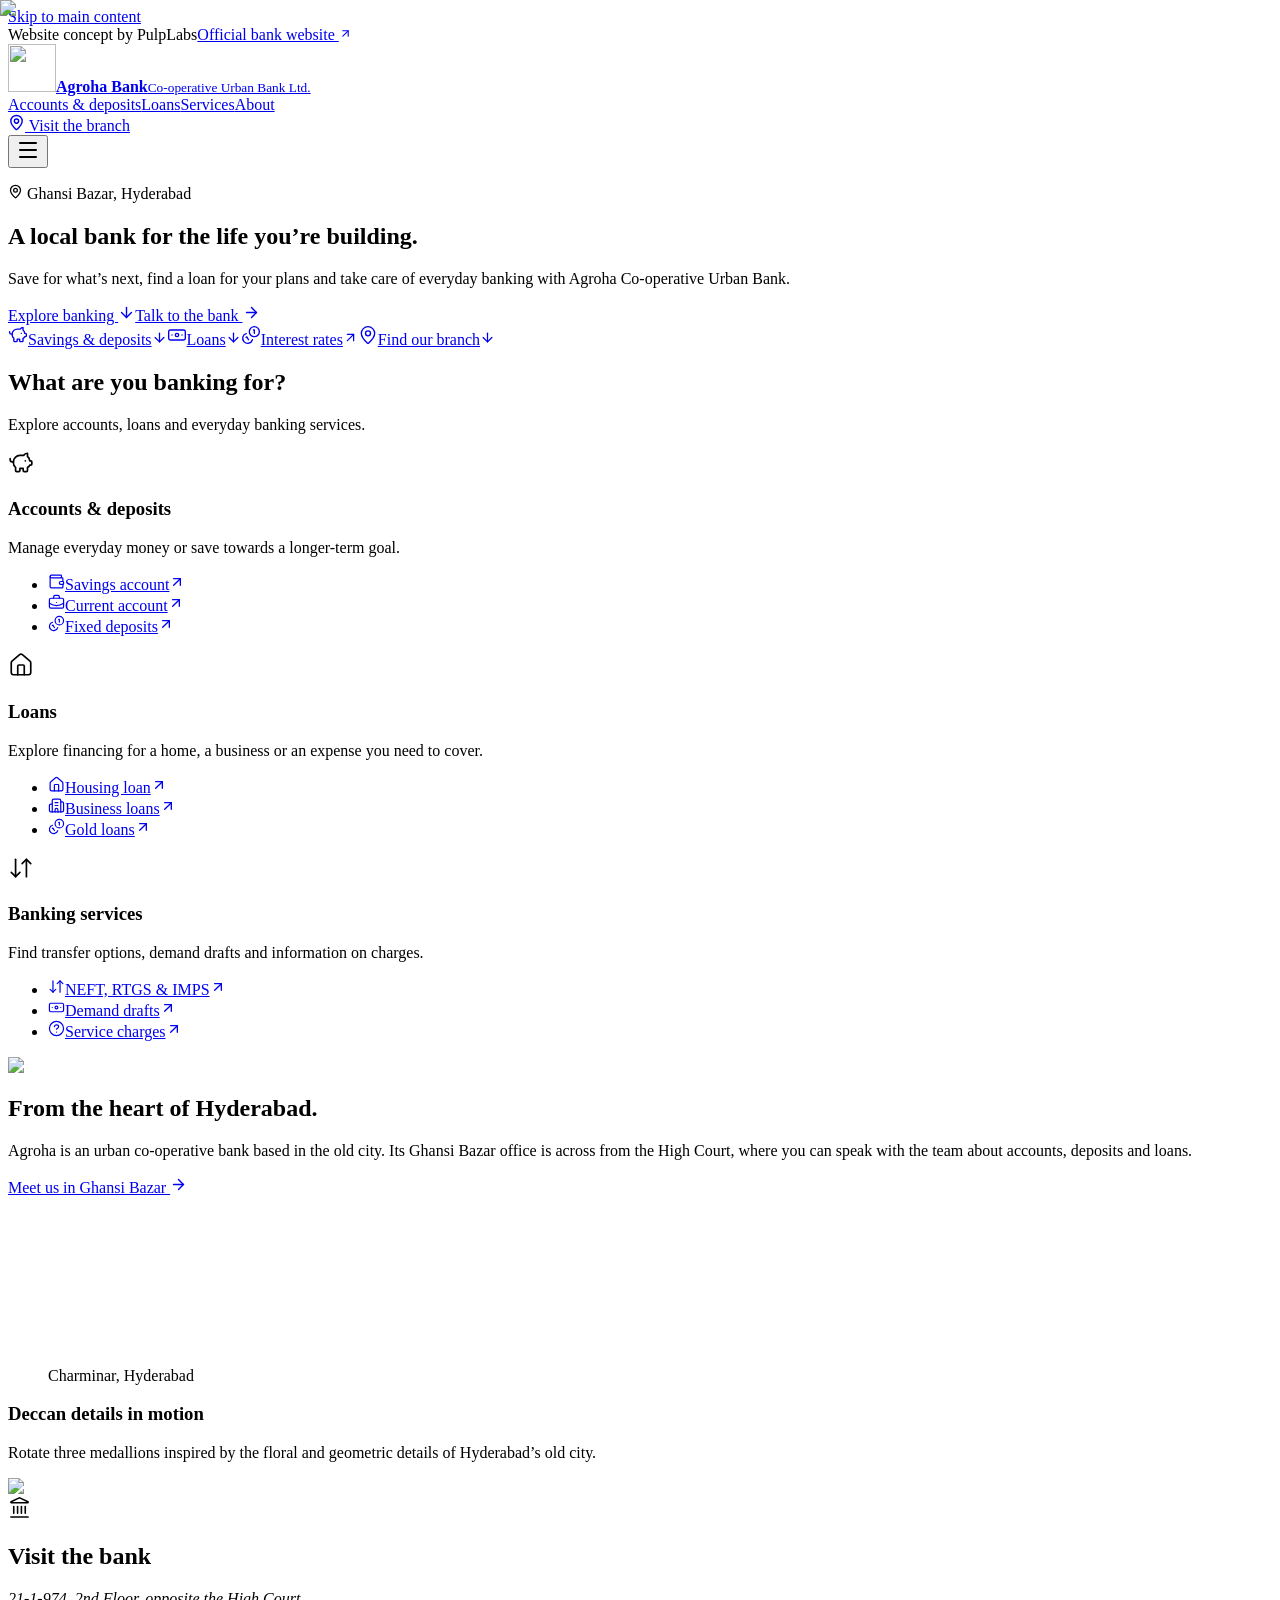
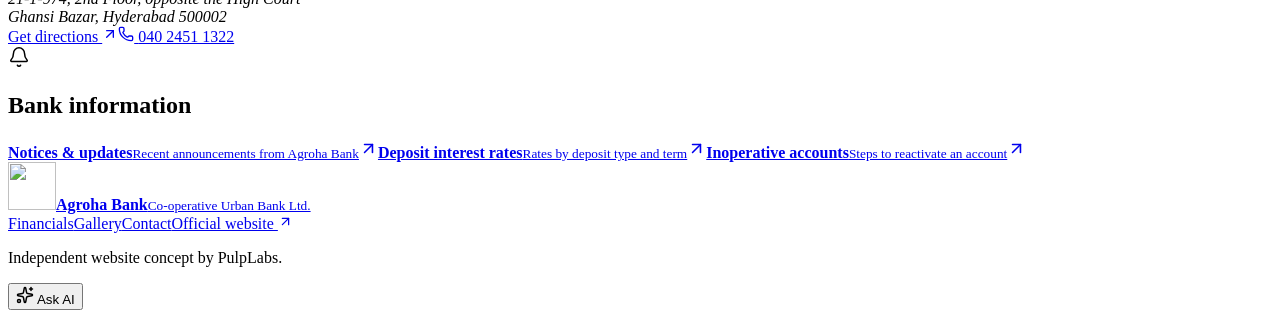
==== commit 46e4c278: "Publish the site without playback controls" ====
--- a/index.html
+++ b/index.html
@@ -1 +1 @@
-<!DOCTYPE html><html lang="en-IN"><head><meta charSet="utf-8"/><link rel="preconnect" href="/" crossorigin=""/><meta name="viewport" content="width=device-width, initial-scale=1"/><link rel="preload" as="image" href="/agroha-bank/media/gateway-poster.webp"/><link rel="stylesheet" href="/agroha-bank/_next/static/chunks/28l8ay5c_4850.css" data-precedence="next"/><link rel="preload" as="script" fetchPriority="low" href="/agroha-bank/_next/static/chunks/0kqziy-7_gy73.js"/><script src="/agroha-bank/_next/static/chunks/36ofvugc9146l.js" async=""></script><script src="/agroha-bank/_next/static/chunks/092r-mewpaf3q.js" async=""></script><script src="/agroha-bank/_next/static/chunks/turbopack-3y4i2z0swhxmw.js" async=""></script><script src="/agroha-bank/_next/static/chunks/3qfy96eoyh-ek.js" async=""></script><script src="/agroha-bank/_next/static/chunks/1qoofzs6n97u3.js" async=""></script><script src="/agroha-bank/_next/static/chunks/3xoarc8ydv0x4.js" async=""></script><title>Agroha Bank | Website concept</title><meta name="description" content="A PulpLabs website concept for Agroha Co-operative Urban Bank in Hyderabad."/><meta name="robots" content="noindex, nofollow"/><link rel="icon" href="/agroha-bank/media/crest.webp"/><script src="/agroha-bank/_next/static/chunks/0cz1d0mv5g_q7.js" noModule=""></script></head><body><div hidden=""><!--$--><!--/$--></div><a class="skip-link" href="#main">Skip to main content</a><header class="masthead" id="top"><div class="utility-bar"><div class="wrap utility-inner"><span>Website concept by PulpLabs</span><a href="https://agrohabank.com/">Official bank website <svg xmlns="http://www.w3.org/2000/svg" width="13" height="13" viewBox="0 0 24 24" fill="none" stroke="currentColor" stroke-width="2" stroke-linecap="round" stroke-linejoin="round" class="lucide lucide-arrow-up-right" aria-hidden="true"><path d="M7 7h10v10"></path><path d="M7 17 17 7"></path></svg></a></div></div><div class="wrap masthead-inner"><a class="brand" href="#top"><img alt="" loading="lazy" width="48" height="48" decoding="async" data-nimg="1" style="color:transparent" src="/agroha-bank/media/crest.webp"/><span><strong>Agroha Bank</strong><small>Co-operative Urban Bank Ltd.</small></span></a><nav class="desktop-nav" aria-label="Main navigation"><a href="#accounts">Accounts &amp; deposits</a><a href="#loans">Loans</a><a href="#services">Services</a><a href="#about">About</a></nav><a class="header-branch" href="#contact"><svg xmlns="http://www.w3.org/2000/svg" width="17" height="17" viewBox="0 0 24 24" fill="none" stroke="currentColor" stroke-width="2" stroke-linecap="round" stroke-linejoin="round" class="lucide lucide-map-pin" aria-hidden="true"><path d="M20 10c0 4.993-5.539 10.193-7.399 11.799a1 1 0 0 1-1.202 0C9.539 20.193 4 14.993 4 10a8 8 0 0 1 16 0"></path><circle cx="12" cy="10" r="3"></circle></svg> Visit the branch</a><div class="mobile-menu"><button class="icon-button menu-trigger" type="button" aria-label="Open navigation" aria-expanded="false" aria-controls="mobile-links"><svg xmlns="http://www.w3.org/2000/svg" width="24" height="24" viewBox="0 0 24 24" fill="none" stroke="currentColor" stroke-width="2" stroke-linecap="round" stroke-linejoin="round" class="lucide lucide-menu" aria-hidden="true"><path d="M4 5h16"></path><path d="M4 12h16"></path><path d="M4 19h16"></path></svg></button><nav id="mobile-links" aria-label="Mobile navigation" hidden=""><a href="#accounts">Accounts &amp; deposits</a><a href="#loans">Loans</a><a href="#services">Services</a><a href="#about">About</a><a href="#contact"><svg xmlns="http://www.w3.org/2000/svg" width="17" height="17" viewBox="0 0 24 24" fill="none" stroke="currentColor" stroke-width="2" stroke-linecap="round" stroke-linejoin="round" class="lucide lucide-map-pin" aria-hidden="true"><path d="M20 10c0 4.993-5.539 10.193-7.399 11.799a1 1 0 0 1-1.202 0C9.539 20.193 4 14.993 4 10a8 8 0 0 1 16 0"></path><circle cx="12" cy="10" r="3"></circle></svg> Visit the branch</a></nav></div></div></header><main id="main" tabindex="-1"><section class="hero" aria-labelledby="hero-title"><div class="wrap hero-inner"><div class="hero-copy"><p class="hero-location"><svg xmlns="http://www.w3.org/2000/svg" width="15" height="15" viewBox="0 0 24 24" fill="none" stroke="currentColor" stroke-width="2" stroke-linecap="round" stroke-linejoin="round" class="lucide lucide-map-pin" aria-hidden="true"><path d="M20 10c0 4.993-5.539 10.193-7.399 11.799a1 1 0 0 1-1.202 0C9.539 20.193 4 14.993 4 10a8 8 0 0 1 16 0"></path><circle cx="12" cy="10" r="3"></circle></svg> Ghansi Bazar, Hyderabad</p><h1 id="hero-title">A local bank for the life you’re building.</h1><p class="hero-description">Save for what’s next, find a loan for your plans and take care of everyday banking with Agroha Co-operative Urban Bank.</p><div class="hero-actions"><a class="button button-gold" href="#banking">Explore banking <svg xmlns="http://www.w3.org/2000/svg" width="17" height="17" viewBox="0 0 24 24" fill="none" stroke="currentColor" stroke-width="2" stroke-linecap="round" stroke-linejoin="round" class="lucide lucide-arrow-down" aria-hidden="true"><path d="M12 5v14"></path><path d="m19 12-7 7-7-7"></path></svg></a><a class="button button-quiet" href="#contact">Talk to the bank <svg xmlns="http://www.w3.org/2000/svg" width="17" height="17" viewBox="0 0 24 24" fill="none" stroke="currentColor" stroke-width="2" stroke-linecap="round" stroke-linejoin="round" class="lucide lucide-arrow-right" aria-hidden="true"><path d="M5 12h14"></path><path d="m12 5 7 7-7 7"></path></svg></a></div></div><div class="scroll-artwork artwork-gateway" data-ready="false"><img alt="Amethyst arch and a gold medallion on a plinth" decoding="async" data-nimg="fill" class="artwork-poster" style="position:absolute;height:100%;width:100%;left:0;top:0;right:0;bottom:0;color:transparent" src="/agroha-bank/media/gateway-poster.webp"/><div class="artwork-canvas" aria-hidden="true"></div></div></div></section><nav class="shortcut-bar" aria-label="Quick links"><div class="wrap shortcut-grid"><a href="#accounts"><svg xmlns="http://www.w3.org/2000/svg" width="20" height="20" viewBox="0 0 24 24" fill="none" stroke="currentColor" stroke-width="1.65" stroke-linecap="round" stroke-linejoin="round" class="lucide lucide-piggy-bank" aria-hidden="true"><path d="M11 17h3v2a1 1 0 0 0 1 1h2a1 1 0 0 0 1-1v-3a3.16 3.16 0 0 0 2-2h1a1 1 0 0 0 1-1v-2a1 1 0 0 0-1-1h-1a5 5 0 0 0-2-4V3a4 4 0 0 0-3.2 1.6l-.3.4H11a6 6 0 0 0-6 6v1a5 5 0 0 0 2 4v3a1 1 0 0 0 1 1h2a1 1 0 0 0 1-1z"></path><path d="M16 10h.01"></path><path d="M2 8v1a2 2 0 0 0 2 2h1"></path></svg><span>Savings &amp; deposits</span><svg xmlns="http://www.w3.org/2000/svg" width="15" height="15" viewBox="0 0 24 24" fill="none" stroke="currentColor" stroke-width="2" stroke-linecap="round" stroke-linejoin="round" class="lucide lucide-arrow-down shortcut-arrow shortcut-down" aria-hidden="true"><path d="M12 5v14"></path><path d="m19 12-7 7-7-7"></path></svg></a><a href="#loans"><svg xmlns="http://www.w3.org/2000/svg" width="20" height="20" viewBox="0 0 24 24" fill="none" stroke="currentColor" stroke-width="1.65" stroke-linecap="round" stroke-linejoin="round" class="lucide lucide-banknote" aria-hidden="true"><rect width="20" height="12" x="2" y="6" rx="2"></rect><circle cx="12" cy="12" r="2"></circle><path d="M6 12h.01M18 12h.01"></path></svg><span>Loans</span><svg xmlns="http://www.w3.org/2000/svg" width="15" height="15" viewBox="0 0 24 24" fill="none" stroke="currentColor" stroke-width="2" stroke-linecap="round" stroke-linejoin="round" class="lucide lucide-arrow-down shortcut-arrow shortcut-down" aria-hidden="true"><path d="M12 5v14"></path><path d="m19 12-7 7-7-7"></path></svg></a><a href="https://concepts.pulplabs.ai/agroha-bank/"><svg xmlns="http://www.w3.org/2000/svg" width="20" height="20" viewBox="0 0 24 24" fill="none" stroke="currentColor" stroke-width="1.65" stroke-linecap="round" stroke-linejoin="round" class="lucide lucide-coins" aria-hidden="true"><path d="M13.744 17.736a6 6 0 1 1-7.48-7.48"></path><path d="M15 6h1v4"></path><path d="m6.134 14.768.866-.5 2 3.464"></path><circle cx="16" cy="8" r="6"></circle></svg><span>Interest rates</span><svg xmlns="http://www.w3.org/2000/svg" width="15" height="15" viewBox="0 0 24 24" fill="none" stroke="currentColor" stroke-width="2" stroke-linecap="round" stroke-linejoin="round" class="lucide lucide-arrow-up-right shortcut-arrow" aria-hidden="true"><path d="M7 7h10v10"></path><path d="M7 17 17 7"></path></svg></a><a href="#contact"><svg xmlns="http://www.w3.org/2000/svg" width="20" height="20" viewBox="0 0 24 24" fill="none" stroke="currentColor" stroke-width="1.65" stroke-linecap="round" stroke-linejoin="round" class="lucide lucide-map-pin" aria-hidden="true"><path d="M20 10c0 4.993-5.539 10.193-7.399 11.799a1 1 0 0 1-1.202 0C9.539 20.193 4 14.993 4 10a8 8 0 0 1 16 0"></path><circle cx="12" cy="10" r="3"></circle></svg><span>Find our branch</span><svg xmlns="http://www.w3.org/2000/svg" width="15" height="15" viewBox="0 0 24 24" fill="none" stroke="currentColor" stroke-width="2" stroke-linecap="round" stroke-linejoin="round" class="lucide lucide-arrow-down shortcut-arrow shortcut-down" aria-hidden="true"><path d="M12 5v14"></path><path d="m19 12-7 7-7-7"></path></svg></a></div></nav><section class="banking-section wrap" aria-labelledby="banking-title" id="banking"><div class="section-head"><h2 id="banking-title">What are you banking for?</h2><p>Explore accounts, loans and everyday banking services.</p></div><div class="services-grid"><section id="accounts" class="service-card" tabindex="-1"><div class="card-illustration"><svg xmlns="http://www.w3.org/2000/svg" width="26" height="26" viewBox="0 0 24 24" fill="none" stroke="currentColor" stroke-width="1.55" stroke-linecap="round" stroke-linejoin="round" class="lucide lucide-piggy-bank" aria-hidden="true"><path d="M11 17h3v2a1 1 0 0 0 1 1h2a1 1 0 0 0 1-1v-3a3.16 3.16 0 0 0 2-2h1a1 1 0 0 0 1-1v-2a1 1 0 0 0-1-1h-1a5 5 0 0 0-2-4V3a4 4 0 0 0-3.2 1.6l-.3.4H11a6 6 0 0 0-6 6v1a5 5 0 0 0 2 4v3a1 1 0 0 0 1 1h2a1 1 0 0 0 1-1z"></path><path d="M16 10h.01"></path><path d="M2 8v1a2 2 0 0 0 2 2h1"></path></svg></div><h3>Accounts &amp; deposits</h3><p>Manage everyday money or save towards a longer-term goal.</p><ul><li><a href="https://concepts.pulplabs.ai/agroha-bank/"><svg xmlns="http://www.w3.org/2000/svg" width="17" height="17" viewBox="0 0 24 24" fill="none" stroke="currentColor" stroke-width="1.7" stroke-linecap="round" stroke-linejoin="round" class="lucide lucide-wallet" aria-hidden="true"><path d="M19 7V4a1 1 0 0 0-1-1H5a2 2 0 0 0 0 4h15a1 1 0 0 1 1 1v4h-3a2 2 0 0 0 0 4h3a1 1 0 0 0 1-1v-2a1 1 0 0 0-1-1"></path><path d="M3 5v14a2 2 0 0 0 2 2h15a1 1 0 0 0 1-1v-4"></path></svg><span>Savings account</span><svg xmlns="http://www.w3.org/2000/svg" width="16" height="16" viewBox="0 0 24 24" fill="none" stroke="currentColor" stroke-width="2" stroke-linecap="round" stroke-linejoin="round" class="lucide lucide-arrow-up-right link-arrow" aria-hidden="true"><path d="M7 7h10v10"></path><path d="M7 17 17 7"></path></svg></a></li><li><a href="https://concepts.pulplabs.ai/agroha-bank/"><svg xmlns="http://www.w3.org/2000/svg" width="17" height="17" viewBox="0 0 24 24" fill="none" stroke="currentColor" stroke-width="1.7" stroke-linecap="round" stroke-linejoin="round" class="lucide lucide-briefcase-business" aria-hidden="true"><path d="M12 12h.01"></path><path d="M16 6V4a2 2 0 0 0-2-2h-4a2 2 0 0 0-2 2v2"></path><path d="M22 13a18.15 18.15 0 0 1-20 0"></path><rect width="20" height="14" x="2" y="6" rx="2"></rect></svg><span>Current account</span><svg xmlns="http://www.w3.org/2000/svg" width="16" height="16" viewBox="0 0 24 24" fill="none" stroke="currentColor" stroke-width="2" stroke-linecap="round" stroke-linejoin="round" class="lucide lucide-arrow-up-right link-arrow" aria-hidden="true"><path d="M7 7h10v10"></path><path d="M7 17 17 7"></path></svg></a></li><li><a href="https://concepts.pulplabs.ai/agroha-bank/"><svg xmlns="http://www.w3.org/2000/svg" width="17" height="17" viewBox="0 0 24 24" fill="none" stroke="currentColor" stroke-width="1.7" stroke-linecap="round" stroke-linejoin="round" class="lucide lucide-coins" aria-hidden="true"><path d="M13.744 17.736a6 6 0 1 1-7.48-7.48"></path><path d="M15 6h1v4"></path><path d="m6.134 14.768.866-.5 2 3.464"></path><circle cx="16" cy="8" r="6"></circle></svg><span>Fixed deposits</span><svg xmlns="http://www.w3.org/2000/svg" width="16" height="16" viewBox="0 0 24 24" fill="none" stroke="currentColor" stroke-width="2" stroke-linecap="round" stroke-linejoin="round" class="lucide lucide-arrow-up-right link-arrow" aria-hidden="true"><path d="M7 7h10v10"></path><path d="M7 17 17 7"></path></svg></a></li></ul></section><section id="loans" class="service-card" tabindex="-1"><div class="card-illustration"><svg xmlns="http://www.w3.org/2000/svg" width="26" height="26" viewBox="0 0 24 24" fill="none" stroke="currentColor" stroke-width="1.55" stroke-linecap="round" stroke-linejoin="round" class="lucide lucide-house lucide-home" aria-hidden="true"><path d="M15 21v-8a1 1 0 0 0-1-1h-4a1 1 0 0 0-1 1v8"></path><path d="M3 10a2 2 0 0 1 .709-1.528l7-6a2 2 0 0 1 2.582 0l7 6A2 2 0 0 1 21 10v9a2 2 0 0 1-2 2H5a2 2 0 0 1-2-2z"></path></svg></div><h3>Loans</h3><p>Explore financing for a home, a business or an expense you need to cover.</p><ul><li><a href="https://concepts.pulplabs.ai/agroha-bank/"><svg xmlns="http://www.w3.org/2000/svg" width="17" height="17" viewBox="0 0 24 24" fill="none" stroke="currentColor" stroke-width="1.7" stroke-linecap="round" stroke-linejoin="round" class="lucide lucide-house lucide-home" aria-hidden="true"><path d="M15 21v-8a1 1 0 0 0-1-1h-4a1 1 0 0 0-1 1v8"></path><path d="M3 10a2 2 0 0 1 .709-1.528l7-6a2 2 0 0 1 2.582 0l7 6A2 2 0 0 1 21 10v9a2 2 0 0 1-2 2H5a2 2 0 0 1-2-2z"></path></svg><span>Housing loan</span><svg xmlns="http://www.w3.org/2000/svg" width="16" height="16" viewBox="0 0 24 24" fill="none" stroke="currentColor" stroke-width="2" stroke-linecap="round" stroke-linejoin="round" class="lucide lucide-arrow-up-right link-arrow" aria-hidden="true"><path d="M7 7h10v10"></path><path d="M7 17 17 7"></path></svg></a></li><li><a href="https://concepts.pulplabs.ai/agroha-bank/"><svg xmlns="http://www.w3.org/2000/svg" width="17" height="17" viewBox="0 0 24 24" fill="none" stroke="currentColor" stroke-width="1.7" stroke-linecap="round" stroke-linejoin="round" class="lucide lucide-building-complex lucide-building-2" aria-hidden="true"><path d="M10 12h4"></path><path d="M10 8h4"></path><path d="M14 21v-3a2 2 0 0 0-4 0v3"></path><path d="M6 10H4a2 2 0 0 0-2 2v7a2 2 0 0 0 2 2h16a2 2 0 0 0 2-2V9a2 2 0 0 0-2-2h-2"></path><path d="M6 21V5a2 2 0 0 1 2-2h8a2 2 0 0 1 2 2v16"></path></svg><span>Business loans</span><svg xmlns="http://www.w3.org/2000/svg" width="16" height="16" viewBox="0 0 24 24" fill="none" stroke="currentColor" stroke-width="2" stroke-linecap="round" stroke-linejoin="round" class="lucide lucide-arrow-up-right link-arrow" aria-hidden="true"><path d="M7 7h10v10"></path><path d="M7 17 17 7"></path></svg></a></li><li><a href="https://concepts.pulplabs.ai/agroha-bank/"><svg xmlns="http://www.w3.org/2000/svg" width="17" height="17" viewBox="0 0 24 24" fill="none" stroke="currentColor" stroke-width="1.7" stroke-linecap="round" stroke-linejoin="round" class="lucide lucide-coins" aria-hidden="true"><path d="M13.744 17.736a6 6 0 1 1-7.48-7.48"></path><path d="M15 6h1v4"></path><path d="m6.134 14.768.866-.5 2 3.464"></path><circle cx="16" cy="8" r="6"></circle></svg><span>Gold loans</span><svg xmlns="http://www.w3.org/2000/svg" width="16" height="16" viewBox="0 0 24 24" fill="none" stroke="currentColor" stroke-width="2" stroke-linecap="round" stroke-linejoin="round" class="lucide lucide-arrow-up-right link-arrow" aria-hidden="true"><path d="M7 7h10v10"></path><path d="M7 17 17 7"></path></svg></a></li></ul></section><section id="services" class="service-card" tabindex="-1"><div class="card-illustration"><svg xmlns="http://www.w3.org/2000/svg" width="26" height="26" viewBox="0 0 24 24" fill="none" stroke="currentColor" stroke-width="1.55" stroke-linecap="round" stroke-linejoin="round" class="lucide lucide-arrow-down-up" aria-hidden="true"><path d="m3 16 4 4 4-4"></path><path d="M7 20V4"></path><path d="m21 8-4-4-4 4"></path><path d="M17 4v16"></path></svg></div><h3>Banking services</h3><p>Find transfer options, demand drafts and information on charges.</p><ul><li><a href="https://concepts.pulplabs.ai/agroha-bank/"><svg xmlns="http://www.w3.org/2000/svg" width="17" height="17" viewBox="0 0 24 24" fill="none" stroke="currentColor" stroke-width="1.7" stroke-linecap="round" stroke-linejoin="round" class="lucide lucide-arrow-down-up" aria-hidden="true"><path d="m3 16 4 4 4-4"></path><path d="M7 20V4"></path><path d="m21 8-4-4-4 4"></path><path d="M17 4v16"></path></svg><span>NEFT, RTGS &amp; IMPS</span><svg xmlns="http://www.w3.org/2000/svg" width="16" height="16" viewBox="0 0 24 24" fill="none" stroke="currentColor" stroke-width="2" stroke-linecap="round" stroke-linejoin="round" class="lucide lucide-arrow-up-right link-arrow" aria-hidden="true"><path d="M7 7h10v10"></path><path d="M7 17 17 7"></path></svg></a></li><li><a href="https://concepts.pulplabs.ai/agroha-bank/"><svg xmlns="http://www.w3.org/2000/svg" width="17" height="17" viewBox="0 0 24 24" fill="none" stroke="currentColor" stroke-width="1.7" stroke-linecap="round" stroke-linejoin="round" class="lucide lucide-banknote" aria-hidden="true"><rect width="20" height="12" x="2" y="6" rx="2"></rect><circle cx="12" cy="12" r="2"></circle><path d="M6 12h.01M18 12h.01"></path></svg><span>Demand drafts</span><svg xmlns="http://www.w3.org/2000/svg" width="16" height="16" viewBox="0 0 24 24" fill="none" stroke="currentColor" stroke-width="2" stroke-linecap="round" stroke-linejoin="round" class="lucide lucide-arrow-up-right link-arrow" aria-hidden="true"><path d="M7 7h10v10"></path><path d="M7 17 17 7"></path></svg></a></li><li><a href="https://concepts.pulplabs.ai/agroha-bank/"><svg xmlns="http://www.w3.org/2000/svg" width="17" height="17" viewBox="0 0 24 24" fill="none" stroke="currentColor" stroke-width="1.7" stroke-linecap="round" stroke-linejoin="round" class="lucide lucide-circle-question-mark lucide-help-circle lucide-circle-help" aria-hidden="true"><circle cx="12" cy="12" r="10"></circle><path d="M9 9.5a3 2.5 0 016 0c0 2-2 2-3 3.5"></path><path d="M12 17h.01"></path></svg><span>Service charges</span><svg xmlns="http://www.w3.org/2000/svg" width="16" height="16" viewBox="0 0 24 24" fill="none" stroke="currentColor" stroke-width="2" stroke-linecap="round" stroke-linejoin="round" class="lucide lucide-arrow-up-right link-arrow" aria-hidden="true"><path d="M7 7h10v10"></path><path d="M7 17 17 7"></path></svg></a></li></ul></section></div></section><section id="about" class="story" aria-labelledby="story-title"><div class="wrap story-grid"><img alt="Illustration of two women unfolding fabric in a Hyderabad textile shop" loading="lazy" width="1280" height="853" decoding="async" data-nimg="1" class="story-photo" style="color:transparent" src="/agroha-bank/media/hyderabad-textiles.webp"/><div class="story-copy"><h2 id="story-title">From the heart of Hyderabad.</h2><p>Agroha is an urban co-operative bank based in the old city. Its Ghansi Bazar office is across from the High Court, where you can speak with the team about accounts, deposits and loans.</p><a class="text-link" href="#contact">Meet us in Ghansi Bazar <svg xmlns="http://www.w3.org/2000/svg" width="17" height="17" viewBox="0 0 24 24" fill="none" stroke="currentColor" stroke-width="2" stroke-linecap="round" stroke-linejoin="round" class="lucide lucide-arrow-right" aria-hidden="true"><path d="M5 12h14"></path><path d="m12 5 7 7-7 7"></path></svg></a><figure class="heritage-animation"><video muted="" playsInline="" preload="none" poster="/agroha-bank/media/deccan-arches-still.jpg" src="/agroha-bank/media/deccan-arches.mp4?fps=60" aria-label="Animated line drawing of Hyderabad’s Charminar"></video><figcaption><span>Charminar, Hyderabad</span><button type="button" class="icon-button" aria-label="Play illustration"><svg xmlns="http://www.w3.org/2000/svg" width="17" height="17" viewBox="0 0 24 24" fill="none" stroke="currentColor" stroke-width="2" stroke-linecap="round" stroke-linejoin="round" class="lucide lucide-play" aria-hidden="true"><path d="M5 5a2 2 0 0 1 3.008-1.728l11.997 6.998a2 2 0 0 1 .003 3.458l-12 7A2 2 0 0 1 5 19z"></path></svg></button></figcaption></figure></div></div><div class="wrap story-art"><div class="story-art-copy"><h3>Deccan details in motion</h3><p>Rotate three medallions inspired by the floral and geometric details of Hyderabad’s old city.</p></div><div class="scroll-artwork artwork-medallions" data-ready="false"><img alt="Three gold, violet and copper medallions suspended above a plinth" loading="lazy" decoding="async" data-nimg="fill" class="artwork-poster" style="position:absolute;height:100%;width:100%;left:0;top:0;right:0;bottom:0;color:transparent" src="/agroha-bank/media/medallions-poster.webp?still=1"/><div class="artwork-canvas" aria-hidden="true"></div></div></div></section><section class="wrap contact-section" aria-labelledby="contact-title"><div id="contact" class="branch" tabindex="-1"><img alt="Agroha Bank’s Ghansi Bazar branch exterior and original sign" loading="lazy" width="796" height="391" decoding="async" data-nimg="1" style="color:transparent" src="/agroha-bank/media/ghansi-bazar.webp"/><div class="branch-info"><svg xmlns="http://www.w3.org/2000/svg" width="23" height="23" viewBox="0 0 24 24" fill="none" stroke="currentColor" stroke-width="1.65" stroke-linecap="round" stroke-linejoin="round" class="lucide lucide-landmark" aria-hidden="true"><path d="M10 18v-7"></path><path d="M11.119 2.205a2 2 0 0 1 1.762 0l7.84 3.846A.5.5 0 0 1 20.5 7h-17a.5.5 0 0 1-.22-.949z"></path><path d="M14 18v-7"></path><path d="M18 18v-7"></path><path d="M3 22h18"></path><path d="M6 18v-7"></path></svg><h2 id="contact-title">Visit the bank</h2><address>21-1-974, 2nd Floor, opposite the High Court<br/>Ghansi Bazar, Hyderabad 500002</address><div class="branch-actions"><a class="text-link" href="https://www.google.com/maps/search/?api=1&amp;query=Agroha+Co-operative+Urban+Bank+Ghansi+Bazar+Hyderabad">Get directions <svg xmlns="http://www.w3.org/2000/svg" width="16" height="16" viewBox="0 0 24 24" fill="none" stroke="currentColor" stroke-width="2" stroke-linecap="round" stroke-linejoin="round" class="lucide lucide-arrow-up-right" aria-hidden="true"><path d="M7 7h10v10"></path><path d="M7 17 17 7"></path></svg></a><a class="text-link" href="tel:+914024511322"><svg xmlns="http://www.w3.org/2000/svg" width="16" height="16" viewBox="0 0 24 24" fill="none" stroke="currentColor" stroke-width="2" stroke-linecap="round" stroke-linejoin="round" class="lucide lucide-phone" aria-hidden="true"><path d="M13.832 16.568a1 1 0 0 0 1.213-.303l.355-.465A2 2 0 0 1 17 15h3a2 2 0 0 1 2 2v3a2 2 0 0 1-2 2A18 18 0 0 1 2 4a2 2 0 0 1 2-2h3a2 2 0 0 1 2 2v3a2 2 0 0 1-.8 1.6l-.468.351a1 1 0 0 0-.292 1.233 14 14 0 0 0 6.392 6.384"></path></svg> <!-- -->040 2451 1322</a></div></div></div><aside class="updates" aria-labelledby="updates-title"><div class="updates-head"><svg xmlns="http://www.w3.org/2000/svg" width="22" height="22" viewBox="0 0 24 24" fill="none" stroke="currentColor" stroke-width="1.65" stroke-linecap="round" stroke-linejoin="round" class="lucide lucide-bell" aria-hidden="true"><path d="M10.268 21a2 2 0 0 0 3.464 0"></path><path d="M3.262 15.326A1 1 0 0 0 4 17h16a1 1 0 0 0 .74-1.673C19.41 13.956 18 12.499 18 8A6 6 0 0 0 6 8c0 4.499-1.411 5.956-2.738 7.326"></path></svg><h2 id="updates-title">Bank information</h2></div><a href="https://concepts.pulplabs.ai/agroha-bank/"><span><strong>Notices &amp; updates</strong><small>Recent announcements from Agroha Bank</small></span><svg xmlns="http://www.w3.org/2000/svg" width="19" height="19" viewBox="0 0 24 24" fill="none" stroke="currentColor" stroke-width="2" stroke-linecap="round" stroke-linejoin="round" class="lucide lucide-arrow-up-right" aria-hidden="true"><path d="M7 7h10v10"></path><path d="M7 17 17 7"></path></svg></a><a href="https://concepts.pulplabs.ai/agroha-bank/"><span><strong>Deposit interest rates</strong><small>Rates by deposit type and term</small></span><svg xmlns="http://www.w3.org/2000/svg" width="19" height="19" viewBox="0 0 24 24" fill="none" stroke="currentColor" stroke-width="2" stroke-linecap="round" stroke-linejoin="round" class="lucide lucide-arrow-up-right" aria-hidden="true"><path d="M7 7h10v10"></path><path d="M7 17 17 7"></path></svg></a><a href="https://concepts.pulplabs.ai/agroha-bank/"><span><strong>Inoperative accounts</strong><small>Steps to reactivate an account</small></span><svg xmlns="http://www.w3.org/2000/svg" width="19" height="19" viewBox="0 0 24 24" fill="none" stroke="currentColor" stroke-width="2" stroke-linecap="round" stroke-linejoin="round" class="lucide lucide-arrow-up-right" aria-hidden="true"><path d="M7 7h10v10"></path><path d="M7 17 17 7"></path></svg></a></aside></section></main><footer class="footer"><div class="wrap footer-inner"><a class="brand" href="#top"><img alt="" loading="lazy" width="48" height="48" decoding="async" data-nimg="1" style="color:transparent" src="/agroha-bank/media/crest.webp"/><span><strong>Agroha Bank</strong><small>Co-operative Urban Bank Ltd.</small></span></a><div class="footer-links"><a href="https://concepts.pulplabs.ai/agroha-bank/">Financials</a><a href="https://concepts.pulplabs.ai/agroha-bank/">Gallery</a><a href="#contact">Contact</a><a href="https://agrohabank.com/">Official website <svg xmlns="http://www.w3.org/2000/svg" width="15" height="15" viewBox="0 0 24 24" fill="none" stroke="currentColor" stroke-width="2" stroke-linecap="round" stroke-linejoin="round" class="lucide lucide-arrow-up-right" aria-hidden="true"><path d="M7 7h10v10"></path><path d="M7 17 17 7"></path></svg></a></div><p>Independent website concept by PulpLabs.</p></div></footer><aside aria-label="Bank assistant"><button class="chat-launch" type="button" aria-haspopup="dialog"><svg xmlns="http://www.w3.org/2000/svg" width="18" height="18" viewBox="0 0 24 24" fill="none" stroke="currentColor" stroke-width="2" stroke-linecap="round" stroke-linejoin="round" class="lucide lucide-sparkles lucide-stars" aria-hidden="true"><path d="M11.017 2.814a1 1 0 0 1 1.966 0l1.051 5.558a2 2 0 0 0 1.594 1.594l5.558 1.051a1 1 0 0 1 0 1.966l-5.558 1.051a2 2 0 0 0-1.594 1.594l-1.051 5.558a1 1 0 0 1-1.966 0l-1.051-5.558a2 2 0 0 0-1.594-1.594l-5.558-1.051a1 1 0 0 1 0-1.966l5.558-1.051a2 2 0 0 0 1.594-1.594z"></path><path d="M20 2v4"></path><path d="M22 4h-4"></path><circle cx="4" cy="20" r="2"></circle></svg> Ask AI</button><dialog class="chat-panel" aria-labelledby="chat-title"><div class="chat-heading"><span class="chat-mark"><svg xmlns="http://www.w3.org/2000/svg" width="20" height="20" viewBox="0 0 24 24" fill="none" stroke="currentColor" stroke-width="2" stroke-linecap="round" stroke-linejoin="round" class="lucide lucide-sparkles lucide-stars" aria-hidden="true"><path d="M11.017 2.814a1 1 0 0 1 1.966 0l1.051 5.558a2 2 0 0 0 1.594 1.594l5.558 1.051a1 1 0 0 1 0 1.966l-5.558 1.051a2 2 0 0 0-1.594 1.594l-1.051 5.558a1 1 0 0 1-1.966 0l-1.051-5.558a2 2 0 0 0-1.594-1.594l-5.558-1.051a1 1 0 0 1 0-1.966l5.558-1.051a2 2 0 0 0 1.594-1.594z"></path><path d="M20 2v4"></path><path d="M22 4h-4"></path><circle cx="4" cy="20" r="2"></circle></svg></span><h2 id="chat-title">Ask Agroha</h2><button type="button" class="icon-button" aria-label="Close chat"><svg xmlns="http://www.w3.org/2000/svg" width="20" height="20" viewBox="0 0 24 24" fill="none" stroke="currentColor" stroke-width="2" stroke-linecap="round" stroke-linejoin="round" class="lucide lucide-x" aria-hidden="true"><path d="M18 6 6 18"></path><path d="m6 6 12 12"></path></svg></button></div><div class="chat-content"><p>Try a question about the bank.</p><div class="chat-suggestions"><button type="button">What accounts does Agroha offer?</button><button type="button">What loans are available?</button><button type="button">Where is the bank located?</button></div><div role="log" aria-label="Conversation" class="chat-log"></div></div><form class="chat-form"><label class="sr-only" for="chat-input">Your question</label><input id="chat-input" autoComplete="off" placeholder="Type a question…" maxLength="180" name="question" value=""/><button type="submit" class="icon-button" aria-label="Send question" disabled=""><svg xmlns="http://www.w3.org/2000/svg" width="20" height="20" viewBox="0 0 24 24" fill="none" stroke="currentColor" stroke-width="2" stroke-linecap="round" stroke-linejoin="round" class="lucide lucide-arrow-up" aria-hidden="true"><path d="m5 12 7-7 7 7"></path><path d="M12 19V5"></path></svg></button></form></dialog></aside><!--$--><!--/$--><script id="_R_">(globalThis["TURBOPACK"] || (globalThis["TURBOPACK"] = [])).push({"otherChunks":["static/chunks/0kqziy-7_gy73.js","static/chunks/36ofvugc9146l.js","static/chunks/092r-mewpaf3q.js"],"runtimeModuleIds":[94553]});</script><script src="/agroha-bank/_next/static/chunks/0kqziy-7_gy73.js" async=""></script><script>(self.__next_f=self.__next_f||[]).push([0])</script><script>self.__next_f.push([1,"1:\"$Sreact.fragment\"\n2:\"/agroha-bank/_next/static/chunks/3qfy96eoyh-ek.js\"\n3:I[39756,[\"$2\"],\"default\"]\n4:I[37457,[\"$2\"],\"default\"]\n6:\"/agroha-bank/_next/static/chunks/1qoofzs6n97u3.js\"\n7:\"/agroha-bank/_next/static/chunks/3xoarc8ydv0x4.js\"\n8:I[5014,[\"$2\",\"$6\",\"$7\"],\"default\"]\n9:I[5500,[\"$2\",\"$6\",\"$7\"],\"Image\"]\na:I[35058,[\"$2\",\"$6\",\"$7\"],\"MobileMenu\"]\n15:\"ViewportBoundary\"\n16:I[97367,[\"$2\"],\"$15\"]\n18:\"MetadataBoundary\"\n19:I[97367,[\"$2\"],\"$18\"]\n1a:\"$Sreact.suspense\"\n1c:I[68027,[\"$2\"],\"default\",1]\n:HL[\"/agroha-bank/_next/static/chunks/28l8ay5c_4850.css\",\"style\"]\n:HC[\"/\",\"\"]\n5:[[\"children\",{\"s\":\"__PAGE__\",\"h\":512,\"d\":{\"r\":[\"$\",\"$1\",\"c\",{\"children\":[[[\"$\",\"a\",null,{\"className\":\"skip-link\",\"href\":\"#main\",\"children\":\"Skip to main content\"}],[\"$\",\"header\",null,{\"className\":\"masthead\",\"id\":\"top\",\"children\":[[\"$\",\"div\",null,{\"className\":\"utility-bar\",\"children\":[\"$\",\"div\",null,{\"className\":\"wrap utility-inner\",\"children\":[[\"$\",\"span\",null,{\"children\":\"Website concept by PulpLabs\"}],[\"$\",\"a\",null,{\"href\":\"https://agrohabank.com/\",\"children\":[\"Official bank website \",[\"$\",\"$L8\",null,{\"ref\":\"$undefined\",\"icon\":{\"name\":\"arrow-up-right\",\"size\":24,\"node\":[[\"path\",{\"d\":\"M7 7h10v10\",\"key\":\"1tivn9\"}],[\"path\",{\"d\":\"M7 17 17 7\",\"key\":\"1vkiza\"}]]},\"className\":\"$undefined\",\"size\":13,\"aria-hidden\":\"true\"}]]}]]}]}],[\"$\",\"div\",null,{\"className\":\"wrap masthead-inner\",\"children\":[[\"$\",\"a\",null,{\"className\":\"brand\",\"href\":\"#top\",\"children\":[[\"$\",\"$L9\",null,{\"src\":\"/agroha-bank/media/crest.webp\",\"alt\":\"\",\"width\":48,\"height\":48}],[\"$\",\"span\",null,{\"children\":[[\"$\",\"strong\",null,{\"children\":\"Agroha Bank\"}],[\"$\",\"small\",null,{\"children\":\"Co-operative Urban Bank Ltd.\"}]]}]]}],[\"$\",\"nav\",null,{\"className\":\"desktop-nav\",\"aria-label\":\"Main navigation\",\"children\":[[\"$\",\"a\",\"#accounts\",{\"href\":\"#accounts\",\"children\":\"Accounts \u0026 deposits\"}],[\"$\",\"a\",\"#loans\",{\"href\":\"#loans\",\"children\":\"Loans\"}],[\"$\",\"a\",\"#services\",{\"href\":\"#services\",\"children\":\"Services\"}],[\"$\",\"a\",\"#about\",{\"href\":\"#about\",\"children\":\"About\"}]]}],[\"$\",\"a\",null,{\"className\":\"header-branch\",\"href\":\"#contact\",\"children\":[[\"$\",\"$L8\",null,{\"ref\":\"$undefined\",\"icon\":{\"name\":\"map-pin\",\"size\":24,\"node\":[[\"path\",{\"d\":\"M20 10c0 4.993-5.539 10.193-7.399 11.799a1 1 0 0 1-1.202 0C9.539 20.193 4 14.993 4 10a8 8 0 0 1 16 0\",\"key\":\"1r0f0z\"}],[\"circle\",{\"cx\":\"12\",\"cy\":\"10\",\"r\":\"3\",\"key\":\"ilqhr7\"}]]},\"className\":\"$undefined\",\"size\":17,\"aria-hidden\":\"true\"}],\" Visit the branch\"]}],[\"$\",\"$La\",null,{}]]}]]}],[\"$\",\"main\",null,{\"id\":\"main\",\"tabIndex\":-1,\"children\":[[\"$\",\"section\",null,{\"className\":\"hero\",\"aria-labelledby\":\"hero-title\",\"children\":[\"$\",\"div\",null,{\"className\":\"wrap hero-inner\",\"children\":[[\"$\",\"div\",null,{\"className\":\"hero-copy\",\"children\":[[\"$\",\"p\",null,{\"className\":\"hero-location\",\"children\":[[\"$\",\"$L8\",null,{\"ref\":\"$undefined\",\"icon\":\"$5:0:1:d:r:props:children:0:1:props:children:1:props:children:2:props:children:0:props:icon\",\"className\":\"$undefined\",\"size\":15,\"aria-hidden\":\"true\"}],\" Ghansi Bazar, Hyderabad\"]}],[\"$\",\"h1\",null,{\"id\":\"hero-title\",\"children\":\"A local bank for the life you’re building.\"}],[\"$\",\"p\",null,{\"className\":\"hero-description\",\"children\":\"Save for what’s next, find a loan for your plans and take care of everyday banking with Agroha Co-operative Urban Bank.\"}],[\"$\",\"div\",null,{\"className\":\"hero-actions\",\"children\":[[\"$\",\"a\",null,{\"className\":\"button button-gold\",\"href\":\"#banking\",\"children\":[\"Explore banking \",[\"$\",\"$L8\",null,{\"ref\":\"$undefined\",\"icon\":{\"name\":\"arrow-down\",\"size\":24,\"node\":[[\"path\",{\"d\":\"M12 5v14\",\"key\":\"s699le\"}],[\"path\",{\"d\":\"m19 12-7 7-7-7\",\"key\":\"1idqje\"}]]},\"className\":\"$undefined\",\"size\":17,\"aria-hidden\":\"true\"}]]}],[\"$\",\"a\",null,{\"className\":\"button button-quiet\",\"href\":\"#contact\",\"children\":[\"Talk to the bank \",[\"$\",\"$L8\",null,{\"ref\":\"$undefined\",\"icon\":{\"name\":\"arrow-right\",\"size\":24,\"node\":[[\"path\",{\"d\":\"M5 12h14\",\"key\":\"1ays0h\"}],[\"path\",{\"d\":\"m12 5 7 7-7 7\",\"key\":\"xquz4c\"}]]},\"className\":\"$undefined\",\"size\":17,\"aria-hidden\":\"true\"}]]}]]}]]}],\"$Lb\"]}]}],\"$Lc\",\"$Ld\",\"$Le\",\"$Lf\"]}],\"$L10\",\"$L11\"],[\"$L12\",\"$L13\"],\"$L14\"]}],\"p\":false,\"v\":null}}]]\n0:{\"P\":null,\"c\":[\"\",\"\"],\"q\":\"\",\"i\":false,\"t\":{\"t\":{\"s\":\"\",\"h\":528,\"d\":{\"r\":[\"$\",\"$1\",\"c\",{\"children\":[[[\"$\",\"link\",\"0\",{\"rel\":\"stylesheet\",\"href\":\"/agroha-bank/_next/static/chunks/28l8ay5c_4850.css\",\"precedence\":\"next\",\"crossOrigin\":\"$undefined\",\"nonce\":\"$undefined\"}],[\"$\",\"script\",\"script-0\",{\"src\":\"/agroha-bank/_next/static/chunks/3qfy96eoyh-ek.js\",\"async\":true,\"nonce\":\"$undefined\"}]],[\"$\",\"html\",null,{\"lang\":\"en-IN\",\"children\":[\"$\",\"body\",null,{\"children\":[\"$\",\"$L3\",null,{\"parallelRouterKey\":\"children\",\"error\":\"$undefined\",\"errorStyles\":\"$undefined\",\"errorScripts\":\"$undefined\",\"template\":[\"$\",\"$L4\",null,{}],\"templateStyles\":\"$undefined\",\"templateScripts\":\"$undefined\",\"notFound\":[[[\"$\",\"title\",null,{\"children\":\"404: This page could not be found.\"}],[\"$\",\"div\",null,{\"style\":{\"fontFamily\":\"system-ui,\\\"Segoe UI\\\",Roboto,Helvetica,Arial,sans-serif,\\\"Apple Color Emoji\\\",\\\"Segoe UI Emoji\\\"\",\"height\":\"100vh\",\"textAlign\":\"center\",\"display\":\"flex\",\"flexDirection\":\"column\",\"alignItems\":\"center\",\"justifyContent\":\"center\"},\"children\":[\"$\",\"div\",null,{\"children\":[[\"$\",\"style\",null,{\"dangerouslySetInnerHTML\":{\"__html\":\"body{color:#000;background:#fff;margin:0}.next-error-h1{border-right:1px solid rgba(0,0,0,.3)}@media (prefers-color-scheme:dark){body{color:#fff;background:#000}.next-error-h1{border-right:1px solid rgba(255,255,255,.3)}}\"}}],[\"$\",\"h1\",null,{\"className\":\"next-error-h1\",\"style\":{\"display\":\"inline-block\",\"margin\":\"0 20px 0 0\",\"padding\":\"0 23px 0 0\",\"fontSize\":24,\"fontWeight\":500,\"verticalAlign\":\"top\",\"lineHeight\":\"49px\"},\"children\":404}],[\"$\",\"div\",null,{\"style\":{\"display\":\"inline-block\"},\"children\":[\"$\",\"h2\",null,{\"style\":{\"fontSize\":14,\"fontWeight\":400,\"lineHeight\":\"49px\",\"margin\":0},\"children\":\"This page could not be found.\"}]}]]}]}]],[]],\"forbidden\":\"$undefined\",\"unauthorized\":\"$undefined\"}]}]}]]}],\"p\":false,\"v\":null},\"c\":\"$Q5\"},\"h\":{\"r\":[\"$\",\"$1\",\"h\",{\"children\":[null,[\"$\",\"$L16\",null,{\"children\":\"$L17\"}],[\"$\",\"$L19\",null,{\"children\":[[\"$\",\"div\",null,{\"hidden\":true,\"children\":[\"$\",\"$1a\",null,{\"name\":\"Next.Metadata\",\"children\":\"$L1b\"}]}],null]}],null]}],\"p\":false,\"v\":null}},\"m\":\"$undefined\",\"G\":[\"$1c\",[[\"$\",\"link\",\"0\",{\"rel\":\"stylesheet\",\"href\":\"/agroha-bank/_next/static/chunks/28l8ay5c_4850.css\",\"precedence\":\"next\",\"crossOrigin\":\"$undefined\",\"nonce\":\"$undefined\"}]]],\"S\":true,\"r\":\"$undefined\",\"s\":\"$undefined\",\"a\":\"$undefined\",\"l\":\"$undefined\",\"p\":\"$undefined\",\"d\":\"$undefined\",\"b\":\"Qr0I4rm79bX5T6NaBIuiM\"}\n1d:I[90559,[\"$2\",\"$6\",\"$7\"],\"ScrollArtwork\"]\n21:I[28294,[\"$2\",\"$6\",\"$7\"],\"HeritageMotion\"]\n22:I[13842,[\"$2\",\"$6\",\"$7\"],\"BankChat\"]\n23:I[97367,[\"$2\"],\"OutletBoundary\"]\nb:[\"$\",\"$L1d\",null,{\"artwork\":\"gateway\"}]\nc:[\"$\",\"nav\",null,{\"className\":\"shortcut-bar\",\"aria-label\":\"Quick links\",\"children\":[\"$\",\"div\",null,{\"className\":\"wrap shortcut-grid\",\"children\":[[\"$\",\"a\",\"Savings \u0026 deposits\",{\"href\":\"#accounts\",\"children\":[[\"$\",\"$L8\",null,{\"ref\":\"$undefined\",\"icon\":{\"name\":\"piggy-bank\",\"size\":24,\"node\":[[\"path\",{\"d\":\"M11 17h3v2a1 1 0 0 0 1 1h2a1 1 0 0 0 1-1v-3a3.16 3.16 0 0 0 2-2h1a1 1 0 0 0 1-1v-2a1 1 0 0 0-1-1h-1a5 5 0 0 0-2-4V3a4 4 0 0 0-3.2 1.6l-.3.4H11a6 6 0 0 0-6 6v1a5 5 0 0 0 2 4v3a1 1 0 0 0 1 1h2a1 1 0 0 0 1-1z\",\"key\":\"1piglc\"}],[\"path\",{\"d\":\"M16 10h.01\",\"key\":\"1m94wz\"}],[\"path\",{\"d\":\"M2 8v1a2 2 0 0 0 2 2h1\",\"key\":\"1env43\"}]]},\"className\":\"$undefined\",\"size\":20,\"strokeWidth\":1.65,\"aria-hidden\":\"true\"}],[\"$\",\"span\",null,{\"children\":\"Savings \u0026 deposits\"}],[\"$\",\"$L8\",null,{\"ref\":\"$undefined\",\"icon\":\"$5:0:1:d:r:props:children:0:2:props:children:0:props:children:props:children:0:props:children:3:props:children:0:props:children:1:props:icon\",\"className\":\"shortcut-arrow shortcut-down\",\"size\":15,\"aria-hidden\":\"true\"}]]}],[\"$\",\"a\",\"Loans\",{\"href\":\"#loans\",\"children\":[[\"$\",\"$L8\",null,{\"ref\":\"$undefined\",\"icon\":{\"name\":\"banknote\",\"size\":24,\"node\":[[\"rect\",{\"width\":\"20\",\"height\":\"12\",\"x\":\"2\",\"y\":\"6\",\"rx\":\"2\",\"key\":\"9lu3g6\"}],[\"circle\",{\"cx\":\"12\",\"cy\":\"12\",\"r\":\"2\",\"key\":\"1c9p78\"}],[\"path\",{\"d\":\"M6 12h.01M18 12h.01\",\"key\":\"113zkx\"}]]},\"className\":\"$undefined\",\"size\":20,\"strokeWidth\":1.65,\"aria-hidden\":\"true\"}],[\"$\",\"span\",null,{\"children\":\"Loans\"}],[\"$\",\"$L8\",null,{\"ref\":\"$undefined\",\"icon\":\"$5:0:1:d:r:props:children:0:2:props:children:0:props:children:props:children:0:props:children:3:props:children:0:props:children:1:props:icon\",\"className\":\"shortcut-arrow shortcut-down\",\"size\":15,\"aria-hidden\":\"true\"}]]}],[\"$\",\"a\",\"Interest rates\",{\"href\":\"https://concepts.pulplabs.ai/agroha-bank/\",\"children\":[[\"$\",\"$L8\",null,{\"ref\":\"$undefined\",\"icon\":{\"name\":\"coins\",\"size\":24,\"node\":[[\"path\",{\"d\":\"M13.744 17.736a6 6 0 1 1-7.48-7.48\",\"key\":\"bq4yh3\"}],[\"path\",{\"d\":\"M15 6h1v4\",\"key\":\"11y1tn\"}],[\"path\",{\"d\":\"m6.134 14.768.866-.5 2 3.464\",\"key\":\"17snzx\"}],[\"circle\",{\"cx\":\"16\",\"cy\":\"8\",\"r\":\"6\",\"key\":\"14bfc9\"}]]},\"className\":\"$undefined\",\"size\":20,\"strokeWidth\":1.65,\"aria-hidden\":\"true\"}],[\"$\",\"span\",null,{\"children\":\"Interest rates\"}],[\"$\",\"$L8\",null,{\"ref\":\"$undefined\",\"icon\":\"$5:0:1:d:r:props:children:0:1:props:children:0:props:children:props:children:1:props:children:1:props:icon\",\"className\":\"shortcut-arrow\",\"size\":15,\"aria-hidden\":\"true\"}]]}],[\"$\",\"a\",\"Find our branch\",{\"href\":\"#contact\",\"children\":[[\"$\",\"$L8\",null,{\"ref\":\"$undefined\",\"icon\":\"$5:0:1:d:r:props:children:0:1:props:children:1:props:children:2:props:children:0:props:icon\",\"className\":\"$undefined\",\"size\":20,\"strokeWidth\":1.65,\"aria-hidden\":\"true\"}],[\"$\",\"span\",null,{\"children\":\"Find our branch\"}],[\"$\",\"$L8\",null,{\"ref\":\"$undefined\",\"icon\":\"$5:0:1:d:r:props:children:0:2:props:children:0:props:children:props:children:0:props:children:3:props:children:0:props:children:1:props:icon\",\"className\":\"shortcut-arrow shortcut-down\",\"size\":15,\"aria-hidden\":\"true\"}]]}]]}]}]\nd:[\"$\",\"section\",null,{\"className\":\"banking-section wrap\",\"aria-labelledby\":\"banking-title\",\"id\":\"banking\",\"children\":[[\"$\",\"div\",null,{\"className\":\"section-head\",\"children\":[[\"$\",\"h2\",null,{\"id\":\"banking-title\",\"children\":\"What are you banking for?\"}],[\"$\",\"p\",null,{\"children\":\"Explore accounts, loans and everyday banking services.\"}]]}],[\"$\",\"div\",null,{\"className\":\"services-grid\",\"children\":[[\"$\",\"section\",\"accounts\",{\"id\":\"accounts\",\"className\":\"service-card\",\"tabIndex\":-1,\"children\":[[\"$\",\"div\",null,{\"className\":\"card-illustration\",\"children\":[\"$\",\"$L8\",null,{\"ref\":\"$undefined\",\"icon\":\"$c:props:children:props:children:0:props:children:0:props:icon\",\"className\":\"$undefined\",\"size\":26,\"strokeWidth\":1.55,\"aria-hidden\":\"true\"}]}],[\"$\",\"h3\",null,{\"children\":\"Accounts \u0026 deposits\"}],[\"$\",\"p\",null,{\"children\":\"Manage everyday money or save towards a longer-term goal.\"}],[\"$\",\"ul\",null,{\"children\":[[\"$\",\"li\",\"Savings account\",{\"children\":[\"$\",\"a\",null,{\"href\":\"https://concepts.pulplabs.ai/agroha-bank/\",\"children\":[[\"$\",\"$L8\",null,{\"ref\":\"$undefined\",\"icon\":{\"name\":\"wallet\",\"size\":24,\"node\":[[\"path\",{\"d\":\"M19 7V4a1 1 0 0 0-1-1H5a2 2 0 0 0 0 4h15a1 1 0 0 1 1 1v4h-3a2 2 0 0 0 0 4h3a1 1 0 0 0 1-1v-2a1 1 0 0 0-1-1\",\"key\":\"18etb6\"}],[\"path\",{\"d\":\"M3 5v14a2 2 0 0 0 2 2h15a1 1 0 0 0 1-1v-4\",\"key\":\"xoc0q4\"}]]},\"className\":\"$undefined\",\"size\":17,\"strokeWidth\":1.7,\"aria-hidden\":\"true\"}],[\"$\",\"span\",null,{\"children\":\"Savings account\"}],[\"$\",\"$L8\",null,{\"ref\":\"$undefined\",\"icon\":\"$5:0:1:d:r:props:children:0:1:props:children:0:props:children:props:children:1:props:children:1:props:icon\",\"className\":\"link-arrow\",\"size\":16,\"aria-hidden\":\"true\"}]]}]}],[\"$\",\"li\",\"Current account\",{\"children\":[\"$\",\"a\",null,{\"href\":\"https://concepts.pulplabs.ai/agroha-bank/\",\"children\":[[\"$\",\"$L8\",null,{\"ref\":\"$undefined\",\"icon\":{\"name\":\"briefcase-business\",\"size\":24,\"node\":[[\"path\",{\"d\":\"M12 12h.01\",\"key\":\"1mp3jc\"}],[\"path\",{\"d\":\"M16 6V4a2 2 0 0 0-2-2h-4a2 2 0 0 0-2 2v2\",\"key\":\"1ksdt3\"}],[\"path\",{\"d\":\"M22 13a18.15 18.15 0 0 1-20 0\",\"key\":\"12hx5q\"}],[\"rect\",{\"width\":\"20\",\"height\":\"14\",\"x\":\"2\",\"y\":\"6\",\"rx\":\"2\",\"key\":\"i6l2r4\"}]]},\"className\":\"$undefined\",\"size\":17,\"strokeWidth\":1.7,\"aria-hidden\":\"true\"}],[\"$\",\"span\",null,{\"children\":\"Current account\"}],[\"$\",\"$L8\",null,{\"ref\":\"$undefined\",\"icon\":\"$5:0:1:d:r:props:children:0:1:props:children:0:props:children:props:children:1:props:children:1:props:icon\",\"className\":\"link-arrow\",\"size\":16,\"aria-hidden\":\"true\"}]]}]}],[\"$\",\"li\",\"Fixed deposits\",{\"children\":[\"$\",\"a\",null,{\"href\":\"https://concepts.pulplabs.ai/agroha-bank/\",\"children\":[[\"$\",\"$L8\",null,{\"ref\":\"$undefined\",\"icon\":\"$c:props:children:props:children:2:props:children:0:props:icon\",\"className\":\"$undefined\",\"size\":17,\"strokeWidth\":1.7,\"aria-hidden\":\"true\"}],[\"$\",\"span\",null,{\"children\":\"Fixed deposits\"}],[\"$\",\"$L8\",null,{\"ref\":\"$undefined\",\"icon\":\"$5:0:1:d:r:props:children:0:1:props:children:0:props:children:props:children:1:props:children:1:props:icon\",\"className\":\"link-arrow\",\"size\":16,\"aria-hidden\":\"true\"}]]}]}]]}]]}],[\"$\",\"section\",\"loans\",{\"id\":\"loans\",\"className\":\"service-card\",\"tabIndex\":-1,\"children\":[[\"$\",\"div\",null,{\"className\":\"card-illustration\",\"children\":[\"$\",\"$L8\",null,{\"ref\":\"$undefined\",\"icon\":{\"name\":\"house\",\"size\":24,\"node\":[[\"path\",{\"d\":\"M15 21v-8a1 1 0 0 0-1-1h-4a1 1 0 0 0-1 1v8\",\"key\":\"5wwlr5\"}],[\"path\",{\"d\":\"M3 10a2 2 0 0 1 .709-1.528l7-6a2 2 0 0 1 2.582 0l7 6A2 2 0 0 1 21 10v9a2 2 0 0 1-2 2H5a2 2 0 0 1-2-2z\",\"key\":\"r6nss1\"}]],\"aliases\":[\"home\"]},\"className\":\"$undefined\",\"size\":26,\"strokeWidth\":1.55,\"aria-hidden\":\"true\"}]}],[\"$\",\"h3\",null,{\"children\":\"Loans\"}],[\"$\",\"p\",null,{\"children\":\"Explore financing for a home, a business or an expense you need to cover.\"}],[\"$\",\"ul\",null,{\"children\":[[\"$\",\"li\",\"Housing loan\",{\"children\":[\"$\",\"a\",null,{\"href\":\"https://concepts.pulplabs.ai/agroha-bank/\",\"children\":[[\"$\",\"$L8\",null,{\"ref\":\"$undefined\",\"icon\":\"$d:props:children:1:props:children:1:props:children:0:props:children:props:icon\",\"className\":\"$undefined\",\"size\":17,\"strokeWidth\":1.7,\"aria-hidden\":\"true\"}],[\"$\",\"span\",null,{\"children\":\"Housing loan\"}],[\"$\",\"$L8\",null,{\"ref\":\"$undefined\",\"icon\":\"$5:0:1:d:r:props:children:0:1:props:children:0:props:children:props:children:1:props:children:1:props:icon\",\"className\":\"link-arrow\",\"size\":16,\"aria-hidden\":\"true\"}]]}]}],[\"$\",\"li\",\"Business loans\",{\"children\":[\"$\",\"a\",null,{\"href\":\"https://concepts.pulplabs.ai/agroha-bank/\",\"children\":[[\"$\",\"$L8\",null,{\"ref\":\"$undefined\",\"icon\":{\"name\":\"building-complex\",\"size\":24,\"node\":[[\"path\",{\"d\":\"M10 12h4\",\"key\":\"a56b0p\"}],[\"path\",{\"d\":\"M10 8h4\",\"key\":\"1sr2af\"}],[\"path\",{\"d\":\"M14 21v-3a2 2 0 0 0-4 0v3\",\"key\":\"1rgiei\"}],[\"path\",{\"d\":\"M6 10H4a2 2 0 0 0-2 2v7a2 2 0 0 0 2 2h16a2 2 0 0 0 2-2V9a2 2 0 0 0-2-2h-2\",\"key\":\"secmi2\"}],[\"path\",{\"d\":\"M6 21V5a2 2 0 0 1 2-2h8a2 2 0 0 1 2 2v16\",\"key\":\"16ra0t\"}]],\"aliases\":[\"building-2\"]},\"className\":\"$undefined\",\"size\":17,\"strokeWidth\":1.7,\"aria-hidden\":\"true\"}],[\"$\",\"span\",null,{\"children\":\"Business loans\"}],[\"$\",\"$L8\",null,{\"ref\":\"$undefined\",\"icon\":\"$5:0:1:d:r:props:children:0:1:props:children:0:props:children:props:children:1:props:children:1:props:icon\",\"className\":\"link-arrow\",\"size\":16,\"aria-hidden\":\"true\"}]]}]}],[\"$\",\"li\",\"Gold loans\",{\"children\":[\"$\",\"a\",null,{\"href\":\"https://concepts.pulplabs.ai/agroha-bank/\",\"children\":[[\"$\",\"$L8\",null,{\"ref\":\"$undefined\",\"icon\":\"$c:props:children:props:children:2:props:children:0:props:icon\",\"className\":\"$undefined\",\"size\":17,\"strokeWidth\":1.7,\"aria-hidden\":\"true\"}],[\"$\",\"span\",null,{\"children\":\"Gold loans\"}],[\"$\",\"$L8\",null,{\"ref\":\"$undefined\",\"icon\":\"$5:0:1:d:r:props:children:0:1:props:children:0:props:children:props:children:1:props:children:1:props:icon\",\"className\":\"link-arrow\",\"size\":16,\"aria-hidden\":\"true\"}]]}]}]]}]]}],[\"$\",\"section\",\"services\",{\"id\":\"services\",\"className\":\"service-card\",\"tabIndex\":-1,\"children\":[[\"$\",\"div\",null,{\"className\":\"card-illustration\",\"children\":[\"$\",\"$L8\",null,{\"ref\":\"$undefined\",\"icon\":{\"name\":\"arrow-down-up\",\"size\":24,\"node\":[[\"path\",{\"d\":\"m3 16 4 4 4-4\",\"key\":\"1co6wj\"}],[\"path\",{\"d\":\"M7 20V4\",\"key\":\"1yoxec\"}],[\"path\",{\"d\":\"m21 8-4-4-4 4\",\"key\":\"1c9v7m\"}],[\"path\",{\"d\":\"M17 4v16\",\"key\":\"7dpous\"}]]},\"className\":\"$undefined\",\"size\":26,\"strokeWidth\":1.55,\"aria-hidden\":\"true\"}]}],\"$L1e\",\"$L1f\",\"$L20\"]}]]}]]}]\ne:[\"$\",\"section\",null,{\"id\":\"about\",\"className\":\"story\",\"aria-labelledby\":\"story-title\",\"children\":[[\"$\",\"div\",null,{\"className\":\"wrap story-grid\",\"children\":[[\"$\",\"$L9\",null,{\"className\":\"story-photo\",\"src\":\"/agroha-bank/media/hyderabad-textiles.webp\",\"alt\":\"Illustration of two women unfolding fabric in a Hyderabad textile shop\",\"width\":1280,\"height\":853,\"sizes\":\"(max-width: 760px) 100vw, 53vw\"}],[\"$\",\"div\",null,{\"className\":\"story-copy\",\"children\":[[\"$\",\"h2\",null,{\"id\":\"story-title\",\"children\":\"From the heart of Hyderabad.\"}],[\"$\",\"p\",null,{\"children\":\"Agroha is an urban co-operative bank based in the old city. Its Ghansi Bazar office is across from the High Court, where you can speak with the team about accounts, deposits and loans.\"}],[\"$\",\"a\",null,{\"className\":\"text-link\",\"href\":\"#contact\",\"children\":[\"Meet us in Ghansi Bazar \",[\"$\",\"$L8\",null,{\"ref\":\"$undefined\",\"icon\":\"$5:0:1:d:r:props:children:0:2:props:children:0:props:children:props:children:0:props:children:3:props:children:1:props:children:1:props:icon\",\"className\":\"$undefined\",\"size\":17,\"aria-hidden\":\"true\"}]]}],[\"$\",\"$L21\",null,{}]]}]]}],[\"$\",\"div\",null,{\"className\":\"wrap story-art\",\"children\":[[\"$\",\"div\",null,{\"className\":\"story-art-copy\",\"children\":[[\"$\",\"h3\",null,{\"children\":\"Deccan details in motion\"}],[\"$\",\"p\",null,{\"children\":\"Rotate three medallions inspired by the floral and geometric details of Hyderabad’s old city.\"}]]}],[\"$\",\"$L1d\",null,{\"artwork\":\"medallions\"}]]}]]}]\nf:[\"$\",\"section\",null,{\"className\":\"wrap contact-section\",\"aria-labelledby\":\"contact-title\",\"children\":[[\"$\",\"div\",null,{\"id\":\"contact\",\"className\":\"branch\",\"tabIndex\":-1,\"children\":[[\"$\",\"$L9\",null,{\"src\":\"/agroha-bank/media/ghansi-bazar.webp\",\"alt\":\"Agroha Bank’s Ghansi Bazar branch exterior and original sign\",\"width\":796,\"height\":391,\"sizes\":\"(max-width: 760px) 100vw, 58vw\"}],[\"$\",\"div\",null,{\"className\":\"branch-info\",\"children\":[[\"$\",\"$L8\",null,{\"ref\":\"$undefined\",\"icon\":{\"name\":\"landmark\",\"size\":24,\"node\":[[\"path\",{\"d\":\"M10 18v-7\",\"key\":\"wt116b\"}],[\"path\",{\"d\":\"M11.119 2.205a2 2 0 0 1 1.762 0l7.84 3.846A.5.5 0 0 1 20.5 7h-17a.5.5 0 0 1-.22-.949z\",\"key\":\"yxxwt6\"}],[\"path\",{\"d\":\"M14 18v-7\",\"key\":\"vav6t3\"}],[\"path\",{\"d\":\"M18 18v-7\",\"key\":\"aexdmj\"}],[\"path\",{\"d\":\"M3 22h18\",\"key\":\"8prr45\"}],[\"path\",{\"d\":\"M6 18v-7\",\"key\":\"1ivflk\"}]]},\"className\":\"$undefined\",\"size\":23,\"strokeWidth\":1.65,\"aria-hidden\":\"true\"}],[\"$\",\"h2\",null,{\"id\":\"contact-title\",\"children\":\"Visit the bank\"}],[\"$\",\"address\",null,{\"children\":[\"21-1-974, 2nd Floor, opposite the High Court\",[\"$\",\"br\",null,{}],\"Ghansi Bazar, Hyderabad 500002\"]}],[\"$\",\"div\",null,{\"className\":\"branch-actions\",\"children\":[[\"$\",\"a\",null,{\"className\":\"text-link\",\"href\":\"https://www.google.com/maps/search/?api=1\u0026query=Agroha+Co-operative+Urban+Bank+Ghansi+Bazar+Hyderabad\",\"children\":[\"Get directions \",[\"$\",\"$L8\",null,{\"ref\":\"$undefined\",\"icon\":\"$5:0:1:d:r:props:children:0:1:props:children:0:props:children:props:children:1:props:children:1:props:icon\",\"className\":\"$undefined\",\"size\":16,\"aria-hidden\":\"true\"}]]}],[\"$\",\"a\",null,{\"className\":\"text-link\",\"href\":\"tel:+914024511322\",\"children\":[[\"$\",\"$L8\",null,{\"ref\":\"$undefined\",\"icon\":{\"name\":\"phone\",\"size\":24,\"node\":[[\"path\",{\"d\":\"M13.832 16.568a1 1 0 0 0 1.213-.303l.355-.465A2 2 0 0 1 17 15h3a2 2 0 0 1 2 2v3a2 2 0 0 1-2 2A18 18 0 0 1 2 4a2 2 0 0 1 2-2h3a2 2 0 0 1 2 2v3a2 2 0 0 1-.8 1.6l-.468.351a1 1 0 0 0-.292 1.233 14 14 0 0 0 6.392 6.384\",\"key\":\"9njp5v\"}]]},\"className\":\"$undefined\",\"size\":16,\"aria-hidden\":\"true\"}],\" \",\"040 2451 1322\"]}]]}]]}]]}],[\"$\",\"aside\",null,{\"className\":\"updates\",\"aria-labelledby\":\"updates-title\",\"children\":[[\"$\",\"div\",null,{\"className\":\"updates-head\",\"children\":[[\"$\",\"$L8\",null,{\"ref\":\"$undefined\",\"icon\":{\"name\":\"bell\",\"size\":24,\"node\":[[\"path\",{\"d\":\"M10.268 21a2 2 0 0 0 3.464 0\",\"key\":\"vwvbt9\"}],[\"path\",{\"d\":\"M3.262 15.326A1 1 0 0 0 4 17h16a1 1 0 0 0 .74-1.673C19.41 13.956 18 12.499 18 8A6 6 0 0 0 6 8c0 4.499-1.411 5.956-2.738 7.326\",\"key\":\"11g9vi\"}]]},\"className\":\"$undefined\",\"size\":22,\"strokeWidth\":1.65,\"aria-hidden\":\"true\"}],[\"$\",\"h2\",null,{\"id\":\"updates-title\",\"children\":\"Bank information\"}]]}],[\"$\",\"a\",null,{\"href\":\"https://concepts.pulplabs.ai/agroha-bank/\",\"children\":[[\"$\",\"span\",null,{\"children\":[[\"$\",\"strong\",null,{\"children\":\"Notices \u0026 updates\"}],[\"$\",\"small\",null,{\"children\":\"Recent announcements from Agroha Bank\"}]]}],[\"$\",\"$L8\",null,{\"ref\":\"$undefined\",\"icon\":\"$5:0:1:d:r:props:children:0:1:props:children:0:props:children:props:children:1:props:children:1:props:icon\",\"className\":\"$undefined\",\"size\":19,\"aria-hidden\":\"true\"}]]}],[\"$\",\"a\",null,{\"href\":\"https://concepts.pulplabs.ai/agroha-bank/\",\"children\":[[\"$\",\"span\",null,{\"children\":[[\"$\",\"strong\",null,{\"children\":\"Deposit interest rates\"}],[\"$\",\"small\",null,{\"children\":\"Rates by deposit type and term\"}]]}],[\"$\",\"$L8\",null,{\"ref\":\"$undefined\",\"icon\":\"$5:0:1:d:r:props:children:0:1:props:children:0:props:children:props:children:1:props:children:1:props:icon\",\"className\":\"$undefined\",\"size\":19,\"aria-hidden\":\"true\"}]]}],[\"$\",\"a\",null,{\"href\":\"https://concepts.pulplabs.ai/agroha-bank/\",\"children\":[[\"$\",\"span\",null,{\"children\":[[\"$\",\"strong\",null,{\"children\":\"Inoperative accounts\"}],[\"$\",\"small\",null,{\"children\":\"Steps to reactivate an account\"}]]}],[\"$\",\"$L8\",null,{\"ref\":\"$undefined\",\"icon\":\"$5:0:1:d:r:props:children:0:1:props:children:0:props:children:props:children:1:props:children:1:props:icon\",\"className\":\"$undefined\",\"size\":19,\"aria-hidden\":\"true\"}]]}]]}]]}]\n10:[\"$\",\"footer\",null,{\"className\":\"footer\",\"children\":[\"$\",\"div\",null,{\"className\":\"wrap footer-inner\",\"children\":[[\"$\",\"a\",null,{\"className\":\"brand\",\"href\":\"#top\",\"children\":[[\"$\",\"$L9\",null,{\"src\":\"/agroha-bank/media/crest.webp\",\"alt\":\"\",\"width\":48,\"height\":48}],[\"$\",\"span\",null,{\"children\":[[\"$\",\"strong\",null,{\"children\":\"Agroha Bank\"}],[\"$\",\"small\",null,{\"children\":\"Co-operative Urban Bank Ltd.\"}]]}]]}],[\"$\",\"div\",null,{\"className\":\"footer-links\",\"children\":[[\"$\",\"a\",null,{\"href\":\"https://concepts.pulplabs.ai/agroha-bank/\",\"children\":\"Financials\"}],[\"$\",\"a\",null,{\"href\":\"https://concepts.pulplabs.ai/agroha-bank/\",\"children\":\"Gallery\"}],[\"$\",\"a\",null,{\"href\":\"#contact\",\"children\":\"Contact\"}],[\"$\",\"a\",null,{\"href\":\"https://agrohabank.com/\",\"children\":[\"Official website \",[\"$\",\"$L8\",null,{\"ref\":\"$undefined\",\"icon\":\"$5:0:1:d:r:props:children:0:1:props:children:0:props:children:props:children:1:props:children:1:props:icon\",\"className\":\"$undefined\",\"size\":15,\"aria-hidden\":\"true\"}]]}]]}],[\"$\",\"p\",null,{\"children\":\"Independent website concept by PulpLabs.\"}]]}]}]\n11:[\"$\",\"$L22\",null,{}]\n12:[\"$\",\"script\",\"script-0\",{\"src\":\"/agroha-bank/_next/static/chunks/1qoofzs6n97u3.js\",\"async\":true,\"nonce\":\"$undefined\"}]\n13:[\"$\",\"script\",\"script-1\",{\"src\":\"/agroha-bank/_next/static/chunks/3xoarc8ydv0x4.js\",\"async\":true,\"nonce\":\"$undefined\"}]\n14:[\"$\",\"$L23\",null,{\"children\":[\"$\",\"$1a\",null,{\"name\":\"Next.MetadataOutlet\",\"children\":\"$@24\"}]}]\n1e:[\"$\",\"h3\",null,{\"children\":\"Banking services\"}]\n1f:[\"$\",\"p\",null,{\"children\":\"Find transfer options, demand drafts and information on charges.\"}]\n20:[\"$\",\"ul\",null,{\"children\":[[\"$\",\"li\",\"NEFT, RTGS \u0026 IMPS\",{\"children\":[\"$\",\"a\",null,{\"href\":\"https://concepts.pulplabs.ai/agroha-bank/\",\"children\":[[\"$\",\"$L8\",null,{\"ref\":\"$undefined\",\"icon\":\"$d:props:children:1:props:children:2:props:children:0:props:children:props:icon\",\"className\":\"$undefined\",\"size\":17,\"strokeWidth\":1.7,\"aria-hidden\":\"true\"}],[\"$\",\"span\",null,{\"children\":\"NEFT, RTGS \u0026 IMPS\"}],[\"$\",\"$L8\",null,{\"ref\":\"$undefined\",\"icon\":\"$5:0:1:d:r:props:children:0:1:props:children:0:props:children:props:children:1:props:children:1:props:icon\",\"className\":\"link-arrow\",\"size\":16,\"aria-hidden\":\"true\"}]]}]}],[\"$\",\"li\",\"Demand drafts\",{\"children\":[\"$\",\"a\",null,{\"href\":\"https://concepts.pulplabs.ai/agroha-bank/\",\"children\":[[\"$\",\"$L8\",null,{\"ref\":\"$undefined\",\"icon\":\"$c:props:children:props:children:1:props:children:0:props:icon\",\"className\":\"$undefined\",\"size\":17,\"strokeWidth\":1.7,\"aria-hidden\":\"true\"}],[\"$\",\"span\",null,{\"children\":\"Demand drafts\"}],[\"$\",\"$L8\",null,{\"ref\":\"$undefined\",\"icon\":\"$5:0:1:d:r:props:children:0:1:props:children:0:props:children:props:children:1:props:children:1:props:icon\",\"className\":\"link-arrow\",\"size\":16,\"aria-hidden\":\"true\"}]]}]}],[\"$\",\"li\",\"Service charges\",{\"children\":[\"$\",\"a\",null,{\"href\":\"https://concepts.pulplabs.ai/agroha-bank/\",\"children\":[[\"$\",\"$L8\",null,{\"ref\":\"$undefined\",\"icon\":{\"name\":\"circle-question-mark\",\"size\":24,\"node\":[[\"circle\",{\"cx\":\"12\",\"cy\":\"12\",\"r\":\"10\",\"key\":\"1mglay\"}],[\"path\",{\"d\":\"M9 9.5a3 2.5 0 016 0c0 2-2 2-3 3.5\",\"key\":\"1awbb0\"}],[\"path\",{\"d\":\"M12 17h.01\",\"key\":\"p32p05\"}]],\"aliases\":[\"help-circle\",\"circle-help\"]},\"className\":\"$undefined\",\"size\":17,\"strokeWidth\":1.7,\"aria-hidden\":\"true\"}],[\"$\",\"span\",null,{\"children\":\"Service charges\"}],[\"$\",\"$L8\",null,{\"ref\":\"$undefined\",\"icon\":\"$5:0:1:d:r:props:children:0:1:props:children:0:props:children:props:children:1:props:children:1:props:icon\",\"className\":\"link-arrow\",\"size\":16,\"aria-hidden\":\"true\"}]]}]}]]}]\n17:[[\"$\",\"meta\",\"0\",{\"charSet\":\"utf-8\"}],[\"$\",\"meta\",\"1\",{\"name\":\"viewport\",\"content\":\"width=device-width, initial-scale=1\"}]]\n25:I[27201,[\"$2\"],\"IconMark\"]\n1b:[[\"$\",\"title\",\"0\",{\"children\":\"Agroha Bank | Website concept\"}],[\"$\",\"meta\",\"1\",{\"name\":\"description\",\"content\":\"A PulpLabs website concept for Agroha Co-operative Urban Bank in Hyderabad.\"}],[\"$\",\"meta\",\"2\",{\"name\":\"robots\",\"content\":\"noindex, nofollow\"}],[\"$\",\"link\",\"3\",{\"rel\":\"icon\",\"href\":\"/agroha-bank/media/crest.webp\"}],[\"$\",\"$L25\",\"4\",{}]]\n24:null\n"])</script></body></html>+<!DOCTYPE html><html lang="en-IN"><head><meta charSet="utf-8"/><link rel="preconnect" href="/" crossorigin=""/><meta name="viewport" content="width=device-width, initial-scale=1"/><link rel="preload" as="image" href="/agroha-bank/media/gateway-poster.webp"/><link rel="stylesheet" href="/agroha-bank/_next/static/chunks/0ltpexidduc01.css" data-precedence="next"/><link rel="preload" as="script" fetchPriority="low" href="/agroha-bank/_next/static/chunks/0kqziy-7_gy73.js"/><script src="/agroha-bank/_next/static/chunks/36ofvugc9146l.js" async=""></script><script src="/agroha-bank/_next/static/chunks/092r-mewpaf3q.js" async=""></script><script src="/agroha-bank/_next/static/chunks/turbopack-3y4i2z0swhxmw.js" async=""></script><script src="/agroha-bank/_next/static/chunks/3qfy96eoyh-ek.js" async=""></script><script src="/agroha-bank/_next/static/chunks/1qoofzs6n97u3.js" async=""></script><script src="/agroha-bank/_next/static/chunks/0zplfjbn3dyqj.js" async=""></script><title>Agroha Bank | Website concept</title><meta name="description" content="A PulpLabs website concept for Agroha Co-operative Urban Bank in Hyderabad."/><meta name="robots" content="noindex, nofollow"/><link rel="icon" href="/agroha-bank/media/crest.webp"/><script src="/agroha-bank/_next/static/chunks/0cz1d0mv5g_q7.js" noModule=""></script></head><body><div hidden=""><!--$--><!--/$--></div><a class="skip-link" href="#main">Skip to main content</a><header class="masthead" id="top"><div class="utility-bar"><div class="wrap utility-inner"><span>Website concept by PulpLabs</span><a href="https://agrohabank.com/">Official bank website <svg xmlns="http://www.w3.org/2000/svg" width="13" height="13" viewBox="0 0 24 24" fill="none" stroke="currentColor" stroke-width="2" stroke-linecap="round" stroke-linejoin="round" class="lucide lucide-arrow-up-right" aria-hidden="true"><path d="M7 7h10v10"></path><path d="M7 17 17 7"></path></svg></a></div></div><div class="wrap masthead-inner"><a class="brand" href="#top"><img alt="" loading="lazy" width="48" height="48" decoding="async" data-nimg="1" style="color:transparent" src="/agroha-bank/media/crest.webp"/><span><strong>Agroha Bank</strong><small>Co-operative Urban Bank Ltd.</small></span></a><nav class="desktop-nav" aria-label="Main navigation"><a href="#accounts">Accounts &amp; deposits</a><a href="#loans">Loans</a><a href="#services">Services</a><a href="#about">About</a></nav><a class="header-branch" href="#contact"><svg xmlns="http://www.w3.org/2000/svg" width="17" height="17" viewBox="0 0 24 24" fill="none" stroke="currentColor" stroke-width="2" stroke-linecap="round" stroke-linejoin="round" class="lucide lucide-map-pin" aria-hidden="true"><path d="M20 10c0 4.993-5.539 10.193-7.399 11.799a1 1 0 0 1-1.202 0C9.539 20.193 4 14.993 4 10a8 8 0 0 1 16 0"></path><circle cx="12" cy="10" r="3"></circle></svg> Visit the branch</a><div class="mobile-menu"><button class="icon-button menu-trigger" type="button" aria-label="Open navigation" aria-expanded="false" aria-controls="mobile-links"><svg xmlns="http://www.w3.org/2000/svg" width="24" height="24" viewBox="0 0 24 24" fill="none" stroke="currentColor" stroke-width="2" stroke-linecap="round" stroke-linejoin="round" class="lucide lucide-menu" aria-hidden="true"><path d="M4 5h16"></path><path d="M4 12h16"></path><path d="M4 19h16"></path></svg></button><nav id="mobile-links" aria-label="Mobile navigation" hidden=""><a href="#accounts">Accounts &amp; deposits</a><a href="#loans">Loans</a><a href="#services">Services</a><a href="#about">About</a><a href="#contact"><svg xmlns="http://www.w3.org/2000/svg" width="17" height="17" viewBox="0 0 24 24" fill="none" stroke="currentColor" stroke-width="2" stroke-linecap="round" stroke-linejoin="round" class="lucide lucide-map-pin" aria-hidden="true"><path d="M20 10c0 4.993-5.539 10.193-7.399 11.799a1 1 0 0 1-1.202 0C9.539 20.193 4 14.993 4 10a8 8 0 0 1 16 0"></path><circle cx="12" cy="10" r="3"></circle></svg> Visit the branch</a></nav></div></div></header><main id="main" tabindex="-1"><section class="hero" aria-labelledby="hero-title"><div class="wrap hero-inner"><div class="hero-copy"><p class="hero-location"><svg xmlns="http://www.w3.org/2000/svg" width="15" height="15" viewBox="0 0 24 24" fill="none" stroke="currentColor" stroke-width="2" stroke-linecap="round" stroke-linejoin="round" class="lucide lucide-map-pin" aria-hidden="true"><path d="M20 10c0 4.993-5.539 10.193-7.399 11.799a1 1 0 0 1-1.202 0C9.539 20.193 4 14.993 4 10a8 8 0 0 1 16 0"></path><circle cx="12" cy="10" r="3"></circle></svg> Ghansi Bazar, Hyderabad</p><h1 id="hero-title">A local bank for the life you’re building.</h1><p class="hero-description">Save for what’s next, find a loan for your plans and take care of everyday banking with Agroha Co-operative Urban Bank.</p><div class="hero-actions"><a class="button button-gold" href="#banking">Explore banking <svg xmlns="http://www.w3.org/2000/svg" width="17" height="17" viewBox="0 0 24 24" fill="none" stroke="currentColor" stroke-width="2" stroke-linecap="round" stroke-linejoin="round" class="lucide lucide-arrow-down" aria-hidden="true"><path d="M12 5v14"></path><path d="m19 12-7 7-7-7"></path></svg></a><a class="button button-quiet" href="#contact">Talk to the bank <svg xmlns="http://www.w3.org/2000/svg" width="17" height="17" viewBox="0 0 24 24" fill="none" stroke="currentColor" stroke-width="2" stroke-linecap="round" stroke-linejoin="round" class="lucide lucide-arrow-right" aria-hidden="true"><path d="M5 12h14"></path><path d="m12 5 7 7-7 7"></path></svg></a></div></div><div class="scroll-artwork artwork-gateway" data-ready="false"><img alt="Amethyst arch and a gold medallion on a plinth" decoding="async" data-nimg="fill" class="artwork-poster" style="position:absolute;height:100%;width:100%;left:0;top:0;right:0;bottom:0;color:transparent" src="/agroha-bank/media/gateway-poster.webp"/><div class="artwork-canvas" aria-hidden="true"></div></div></div></section><nav class="shortcut-bar" aria-label="Quick links"><div class="wrap shortcut-grid"><a href="#accounts"><svg xmlns="http://www.w3.org/2000/svg" width="20" height="20" viewBox="0 0 24 24" fill="none" stroke="currentColor" stroke-width="1.65" stroke-linecap="round" stroke-linejoin="round" class="lucide lucide-piggy-bank" aria-hidden="true"><path d="M11 17h3v2a1 1 0 0 0 1 1h2a1 1 0 0 0 1-1v-3a3.16 3.16 0 0 0 2-2h1a1 1 0 0 0 1-1v-2a1 1 0 0 0-1-1h-1a5 5 0 0 0-2-4V3a4 4 0 0 0-3.2 1.6l-.3.4H11a6 6 0 0 0-6 6v1a5 5 0 0 0 2 4v3a1 1 0 0 0 1 1h2a1 1 0 0 0 1-1z"></path><path d="M16 10h.01"></path><path d="M2 8v1a2 2 0 0 0 2 2h1"></path></svg><span>Savings &amp; deposits</span><svg xmlns="http://www.w3.org/2000/svg" width="15" height="15" viewBox="0 0 24 24" fill="none" stroke="currentColor" stroke-width="2" stroke-linecap="round" stroke-linejoin="round" class="lucide lucide-arrow-down shortcut-arrow shortcut-down" aria-hidden="true"><path d="M12 5v14"></path><path d="m19 12-7 7-7-7"></path></svg></a><a href="#loans"><svg xmlns="http://www.w3.org/2000/svg" width="20" height="20" viewBox="0 0 24 24" fill="none" stroke="currentColor" stroke-width="1.65" stroke-linecap="round" stroke-linejoin="round" class="lucide lucide-banknote" aria-hidden="true"><rect width="20" height="12" x="2" y="6" rx="2"></rect><circle cx="12" cy="12" r="2"></circle><path d="M6 12h.01M18 12h.01"></path></svg><span>Loans</span><svg xmlns="http://www.w3.org/2000/svg" width="15" height="15" viewBox="0 0 24 24" fill="none" stroke="currentColor" stroke-width="2" stroke-linecap="round" stroke-linejoin="round" class="lucide lucide-arrow-down shortcut-arrow shortcut-down" aria-hidden="true"><path d="M12 5v14"></path><path d="m19 12-7 7-7-7"></path></svg></a><a href="https://concepts.pulplabs.ai/agroha-bank/"><svg xmlns="http://www.w3.org/2000/svg" width="20" height="20" viewBox="0 0 24 24" fill="none" stroke="currentColor" stroke-width="1.65" stroke-linecap="round" stroke-linejoin="round" class="lucide lucide-coins" aria-hidden="true"><path d="M13.744 17.736a6 6 0 1 1-7.48-7.48"></path><path d="M15 6h1v4"></path><path d="m6.134 14.768.866-.5 2 3.464"></path><circle cx="16" cy="8" r="6"></circle></svg><span>Interest rates</span><svg xmlns="http://www.w3.org/2000/svg" width="15" height="15" viewBox="0 0 24 24" fill="none" stroke="currentColor" stroke-width="2" stroke-linecap="round" stroke-linejoin="round" class="lucide lucide-arrow-up-right shortcut-arrow" aria-hidden="true"><path d="M7 7h10v10"></path><path d="M7 17 17 7"></path></svg></a><a href="#contact"><svg xmlns="http://www.w3.org/2000/svg" width="20" height="20" viewBox="0 0 24 24" fill="none" stroke="currentColor" stroke-width="1.65" stroke-linecap="round" stroke-linejoin="round" class="lucide lucide-map-pin" aria-hidden="true"><path d="M20 10c0 4.993-5.539 10.193-7.399 11.799a1 1 0 0 1-1.202 0C9.539 20.193 4 14.993 4 10a8 8 0 0 1 16 0"></path><circle cx="12" cy="10" r="3"></circle></svg><span>Find our branch</span><svg xmlns="http://www.w3.org/2000/svg" width="15" height="15" viewBox="0 0 24 24" fill="none" stroke="currentColor" stroke-width="2" stroke-linecap="round" stroke-linejoin="round" class="lucide lucide-arrow-down shortcut-arrow shortcut-down" aria-hidden="true"><path d="M12 5v14"></path><path d="m19 12-7 7-7-7"></path></svg></a></div></nav><section class="banking-section wrap" aria-labelledby="banking-title" id="banking"><div class="section-head"><h2 id="banking-title">What are you banking for?</h2><p>Explore accounts, loans and everyday banking services.</p></div><div class="services-grid"><section id="accounts" class="service-card" tabindex="-1"><div class="card-illustration"><svg xmlns="http://www.w3.org/2000/svg" width="26" height="26" viewBox="0 0 24 24" fill="none" stroke="currentColor" stroke-width="1.55" stroke-linecap="round" stroke-linejoin="round" class="lucide lucide-piggy-bank" aria-hidden="true"><path d="M11 17h3v2a1 1 0 0 0 1 1h2a1 1 0 0 0 1-1v-3a3.16 3.16 0 0 0 2-2h1a1 1 0 0 0 1-1v-2a1 1 0 0 0-1-1h-1a5 5 0 0 0-2-4V3a4 4 0 0 0-3.2 1.6l-.3.4H11a6 6 0 0 0-6 6v1a5 5 0 0 0 2 4v3a1 1 0 0 0 1 1h2a1 1 0 0 0 1-1z"></path><path d="M16 10h.01"></path><path d="M2 8v1a2 2 0 0 0 2 2h1"></path></svg></div><h3>Accounts &amp; deposits</h3><p>Manage everyday money or save towards a longer-term goal.</p><ul><li><a href="https://concepts.pulplabs.ai/agroha-bank/"><svg xmlns="http://www.w3.org/2000/svg" width="17" height="17" viewBox="0 0 24 24" fill="none" stroke="currentColor" stroke-width="1.7" stroke-linecap="round" stroke-linejoin="round" class="lucide lucide-wallet" aria-hidden="true"><path d="M19 7V4a1 1 0 0 0-1-1H5a2 2 0 0 0 0 4h15a1 1 0 0 1 1 1v4h-3a2 2 0 0 0 0 4h3a1 1 0 0 0 1-1v-2a1 1 0 0 0-1-1"></path><path d="M3 5v14a2 2 0 0 0 2 2h15a1 1 0 0 0 1-1v-4"></path></svg><span>Savings account</span><svg xmlns="http://www.w3.org/2000/svg" width="16" height="16" viewBox="0 0 24 24" fill="none" stroke="currentColor" stroke-width="2" stroke-linecap="round" stroke-linejoin="round" class="lucide lucide-arrow-up-right link-arrow" aria-hidden="true"><path d="M7 7h10v10"></path><path d="M7 17 17 7"></path></svg></a></li><li><a href="https://concepts.pulplabs.ai/agroha-bank/"><svg xmlns="http://www.w3.org/2000/svg" width="17" height="17" viewBox="0 0 24 24" fill="none" stroke="currentColor" stroke-width="1.7" stroke-linecap="round" stroke-linejoin="round" class="lucide lucide-briefcase-business" aria-hidden="true"><path d="M12 12h.01"></path><path d="M16 6V4a2 2 0 0 0-2-2h-4a2 2 0 0 0-2 2v2"></path><path d="M22 13a18.15 18.15 0 0 1-20 0"></path><rect width="20" height="14" x="2" y="6" rx="2"></rect></svg><span>Current account</span><svg xmlns="http://www.w3.org/2000/svg" width="16" height="16" viewBox="0 0 24 24" fill="none" stroke="currentColor" stroke-width="2" stroke-linecap="round" stroke-linejoin="round" class="lucide lucide-arrow-up-right link-arrow" aria-hidden="true"><path d="M7 7h10v10"></path><path d="M7 17 17 7"></path></svg></a></li><li><a href="https://concepts.pulplabs.ai/agroha-bank/"><svg xmlns="http://www.w3.org/2000/svg" width="17" height="17" viewBox="0 0 24 24" fill="none" stroke="currentColor" stroke-width="1.7" stroke-linecap="round" stroke-linejoin="round" class="lucide lucide-coins" aria-hidden="true"><path d="M13.744 17.736a6 6 0 1 1-7.48-7.48"></path><path d="M15 6h1v4"></path><path d="m6.134 14.768.866-.5 2 3.464"></path><circle cx="16" cy="8" r="6"></circle></svg><span>Fixed deposits</span><svg xmlns="http://www.w3.org/2000/svg" width="16" height="16" viewBox="0 0 24 24" fill="none" stroke="currentColor" stroke-width="2" stroke-linecap="round" stroke-linejoin="round" class="lucide lucide-arrow-up-right link-arrow" aria-hidden="true"><path d="M7 7h10v10"></path><path d="M7 17 17 7"></path></svg></a></li></ul></section><section id="loans" class="service-card" tabindex="-1"><div class="card-illustration"><svg xmlns="http://www.w3.org/2000/svg" width="26" height="26" viewBox="0 0 24 24" fill="none" stroke="currentColor" stroke-width="1.55" stroke-linecap="round" stroke-linejoin="round" class="lucide lucide-house lucide-home" aria-hidden="true"><path d="M15 21v-8a1 1 0 0 0-1-1h-4a1 1 0 0 0-1 1v8"></path><path d="M3 10a2 2 0 0 1 .709-1.528l7-6a2 2 0 0 1 2.582 0l7 6A2 2 0 0 1 21 10v9a2 2 0 0 1-2 2H5a2 2 0 0 1-2-2z"></path></svg></div><h3>Loans</h3><p>Explore financing for a home, a business or an expense you need to cover.</p><ul><li><a href="https://concepts.pulplabs.ai/agroha-bank/"><svg xmlns="http://www.w3.org/2000/svg" width="17" height="17" viewBox="0 0 24 24" fill="none" stroke="currentColor" stroke-width="1.7" stroke-linecap="round" stroke-linejoin="round" class="lucide lucide-house lucide-home" aria-hidden="true"><path d="M15 21v-8a1 1 0 0 0-1-1h-4a1 1 0 0 0-1 1v8"></path><path d="M3 10a2 2 0 0 1 .709-1.528l7-6a2 2 0 0 1 2.582 0l7 6A2 2 0 0 1 21 10v9a2 2 0 0 1-2 2H5a2 2 0 0 1-2-2z"></path></svg><span>Housing loan</span><svg xmlns="http://www.w3.org/2000/svg" width="16" height="16" viewBox="0 0 24 24" fill="none" stroke="currentColor" stroke-width="2" stroke-linecap="round" stroke-linejoin="round" class="lucide lucide-arrow-up-right link-arrow" aria-hidden="true"><path d="M7 7h10v10"></path><path d="M7 17 17 7"></path></svg></a></li><li><a href="https://concepts.pulplabs.ai/agroha-bank/"><svg xmlns="http://www.w3.org/2000/svg" width="17" height="17" viewBox="0 0 24 24" fill="none" stroke="currentColor" stroke-width="1.7" stroke-linecap="round" stroke-linejoin="round" class="lucide lucide-building-complex lucide-building-2" aria-hidden="true"><path d="M10 12h4"></path><path d="M10 8h4"></path><path d="M14 21v-3a2 2 0 0 0-4 0v3"></path><path d="M6 10H4a2 2 0 0 0-2 2v7a2 2 0 0 0 2 2h16a2 2 0 0 0 2-2V9a2 2 0 0 0-2-2h-2"></path><path d="M6 21V5a2 2 0 0 1 2-2h8a2 2 0 0 1 2 2v16"></path></svg><span>Business loans</span><svg xmlns="http://www.w3.org/2000/svg" width="16" height="16" viewBox="0 0 24 24" fill="none" stroke="currentColor" stroke-width="2" stroke-linecap="round" stroke-linejoin="round" class="lucide lucide-arrow-up-right link-arrow" aria-hidden="true"><path d="M7 7h10v10"></path><path d="M7 17 17 7"></path></svg></a></li><li><a href="https://concepts.pulplabs.ai/agroha-bank/"><svg xmlns="http://www.w3.org/2000/svg" width="17" height="17" viewBox="0 0 24 24" fill="none" stroke="currentColor" stroke-width="1.7" stroke-linecap="round" stroke-linejoin="round" class="lucide lucide-coins" aria-hidden="true"><path d="M13.744 17.736a6 6 0 1 1-7.48-7.48"></path><path d="M15 6h1v4"></path><path d="m6.134 14.768.866-.5 2 3.464"></path><circle cx="16" cy="8" r="6"></circle></svg><span>Gold loans</span><svg xmlns="http://www.w3.org/2000/svg" width="16" height="16" viewBox="0 0 24 24" fill="none" stroke="currentColor" stroke-width="2" stroke-linecap="round" stroke-linejoin="round" class="lucide lucide-arrow-up-right link-arrow" aria-hidden="true"><path d="M7 7h10v10"></path><path d="M7 17 17 7"></path></svg></a></li></ul></section><section id="services" class="service-card" tabindex="-1"><div class="card-illustration"><svg xmlns="http://www.w3.org/2000/svg" width="26" height="26" viewBox="0 0 24 24" fill="none" stroke="currentColor" stroke-width="1.55" stroke-linecap="round" stroke-linejoin="round" class="lucide lucide-arrow-down-up" aria-hidden="true"><path d="m3 16 4 4 4-4"></path><path d="M7 20V4"></path><path d="m21 8-4-4-4 4"></path><path d="M17 4v16"></path></svg></div><h3>Banking services</h3><p>Find transfer options, demand drafts and information on charges.</p><ul><li><a href="https://concepts.pulplabs.ai/agroha-bank/"><svg xmlns="http://www.w3.org/2000/svg" width="17" height="17" viewBox="0 0 24 24" fill="none" stroke="currentColor" stroke-width="1.7" stroke-linecap="round" stroke-linejoin="round" class="lucide lucide-arrow-down-up" aria-hidden="true"><path d="m3 16 4 4 4-4"></path><path d="M7 20V4"></path><path d="m21 8-4-4-4 4"></path><path d="M17 4v16"></path></svg><span>NEFT, RTGS &amp; IMPS</span><svg xmlns="http://www.w3.org/2000/svg" width="16" height="16" viewBox="0 0 24 24" fill="none" stroke="currentColor" stroke-width="2" stroke-linecap="round" stroke-linejoin="round" class="lucide lucide-arrow-up-right link-arrow" aria-hidden="true"><path d="M7 7h10v10"></path><path d="M7 17 17 7"></path></svg></a></li><li><a href="https://concepts.pulplabs.ai/agroha-bank/"><svg xmlns="http://www.w3.org/2000/svg" width="17" height="17" viewBox="0 0 24 24" fill="none" stroke="currentColor" stroke-width="1.7" stroke-linecap="round" stroke-linejoin="round" class="lucide lucide-banknote" aria-hidden="true"><rect width="20" height="12" x="2" y="6" rx="2"></rect><circle cx="12" cy="12" r="2"></circle><path d="M6 12h.01M18 12h.01"></path></svg><span>Demand drafts</span><svg xmlns="http://www.w3.org/2000/svg" width="16" height="16" viewBox="0 0 24 24" fill="none" stroke="currentColor" stroke-width="2" stroke-linecap="round" stroke-linejoin="round" class="lucide lucide-arrow-up-right link-arrow" aria-hidden="true"><path d="M7 7h10v10"></path><path d="M7 17 17 7"></path></svg></a></li><li><a href="https://concepts.pulplabs.ai/agroha-bank/"><svg xmlns="http://www.w3.org/2000/svg" width="17" height="17" viewBox="0 0 24 24" fill="none" stroke="currentColor" stroke-width="1.7" stroke-linecap="round" stroke-linejoin="round" class="lucide lucide-circle-question-mark lucide-help-circle lucide-circle-help" aria-hidden="true"><circle cx="12" cy="12" r="10"></circle><path d="M9 9.5a3 2.5 0 016 0c0 2-2 2-3 3.5"></path><path d="M12 17h.01"></path></svg><span>Service charges</span><svg xmlns="http://www.w3.org/2000/svg" width="16" height="16" viewBox="0 0 24 24" fill="none" stroke="currentColor" stroke-width="2" stroke-linecap="round" stroke-linejoin="round" class="lucide lucide-arrow-up-right link-arrow" aria-hidden="true"><path d="M7 7h10v10"></path><path d="M7 17 17 7"></path></svg></a></li></ul></section></div></section><section id="about" class="story" aria-labelledby="story-title"><div class="wrap story-grid"><img alt="Illustration of two women unfolding fabric in a Hyderabad textile shop" loading="lazy" width="1280" height="853" decoding="async" data-nimg="1" class="story-photo" style="color:transparent" src="/agroha-bank/media/hyderabad-textiles.webp"/><div class="story-copy"><h2 id="story-title">From the heart of Hyderabad.</h2><p>Agroha is an urban co-operative bank based in the old city. Its Ghansi Bazar office is across from the High Court, where you can speak with the team about accounts, deposits and loans.</p><a class="text-link" href="#contact">Meet us in Ghansi Bazar <svg xmlns="http://www.w3.org/2000/svg" width="17" height="17" viewBox="0 0 24 24" fill="none" stroke="currentColor" stroke-width="2" stroke-linecap="round" stroke-linejoin="round" class="lucide lucide-arrow-right" aria-hidden="true"><path d="M5 12h14"></path><path d="m12 5 7 7-7 7"></path></svg></a><figure class="heritage-animation"><video muted="" playsInline="" preload="none" poster="/agroha-bank/media/deccan-arches-still.jpg" src="/agroha-bank/media/deccan-arches.mp4?fps=60" aria-label="Animated line drawing of Hyderabad’s Charminar"></video><figcaption>Charminar, Hyderabad</figcaption></figure></div></div><div class="wrap story-art"><div class="story-art-copy"><h3>Deccan details in motion</h3><p>Rotate three medallions inspired by the floral and geometric details of Hyderabad’s old city.</p></div><div class="scroll-artwork artwork-medallions" data-ready="false"><img alt="Three gold, violet and copper medallions suspended above a plinth" loading="lazy" decoding="async" data-nimg="fill" class="artwork-poster" style="position:absolute;height:100%;width:100%;left:0;top:0;right:0;bottom:0;color:transparent" src="/agroha-bank/media/medallions-poster.webp?still=1"/><div class="artwork-canvas" aria-hidden="true"></div></div></div></section><section class="wrap contact-section" aria-labelledby="contact-title"><div id="contact" class="branch" tabindex="-1"><img alt="Agroha Bank’s Ghansi Bazar branch exterior and original sign" loading="lazy" width="796" height="391" decoding="async" data-nimg="1" style="color:transparent" src="/agroha-bank/media/ghansi-bazar.webp"/><div class="branch-info"><svg xmlns="http://www.w3.org/2000/svg" width="23" height="23" viewBox="0 0 24 24" fill="none" stroke="currentColor" stroke-width="1.65" stroke-linecap="round" stroke-linejoin="round" class="lucide lucide-landmark" aria-hidden="true"><path d="M10 18v-7"></path><path d="M11.119 2.205a2 2 0 0 1 1.762 0l7.84 3.846A.5.5 0 0 1 20.5 7h-17a.5.5 0 0 1-.22-.949z"></path><path d="M14 18v-7"></path><path d="M18 18v-7"></path><path d="M3 22h18"></path><path d="M6 18v-7"></path></svg><h2 id="contact-title">Visit the bank</h2><address>21-1-974, 2nd Floor, opposite the High Court<br/>Ghansi Bazar, Hyderabad 500002</address><div class="branch-actions"><a class="text-link" href="https://www.google.com/maps/search/?api=1&amp;query=Agroha+Co-operative+Urban+Bank+Ghansi+Bazar+Hyderabad">Get directions <svg xmlns="http://www.w3.org/2000/svg" width="16" height="16" viewBox="0 0 24 24" fill="none" stroke="currentColor" stroke-width="2" stroke-linecap="round" stroke-linejoin="round" class="lucide lucide-arrow-up-right" aria-hidden="true"><path d="M7 7h10v10"></path><path d="M7 17 17 7"></path></svg></a><a class="text-link" href="tel:+914024511322"><svg xmlns="http://www.w3.org/2000/svg" width="16" height="16" viewBox="0 0 24 24" fill="none" stroke="currentColor" stroke-width="2" stroke-linecap="round" stroke-linejoin="round" class="lucide lucide-phone" aria-hidden="true"><path d="M13.832 16.568a1 1 0 0 0 1.213-.303l.355-.465A2 2 0 0 1 17 15h3a2 2 0 0 1 2 2v3a2 2 0 0 1-2 2A18 18 0 0 1 2 4a2 2 0 0 1 2-2h3a2 2 0 0 1 2 2v3a2 2 0 0 1-.8 1.6l-.468.351a1 1 0 0 0-.292 1.233 14 14 0 0 0 6.392 6.384"></path></svg> <!-- -->040 2451 1322</a></div></div></div><aside class="updates" aria-labelledby="updates-title"><div class="updates-head"><svg xmlns="http://www.w3.org/2000/svg" width="22" height="22" viewBox="0 0 24 24" fill="none" stroke="currentColor" stroke-width="1.65" stroke-linecap="round" stroke-linejoin="round" class="lucide lucide-bell" aria-hidden="true"><path d="M10.268 21a2 2 0 0 0 3.464 0"></path><path d="M3.262 15.326A1 1 0 0 0 4 17h16a1 1 0 0 0 .74-1.673C19.41 13.956 18 12.499 18 8A6 6 0 0 0 6 8c0 4.499-1.411 5.956-2.738 7.326"></path></svg><h2 id="updates-title">Bank information</h2></div><a href="https://concepts.pulplabs.ai/agroha-bank/"><span><strong>Notices &amp; updates</strong><small>Recent announcements from Agroha Bank</small></span><svg xmlns="http://www.w3.org/2000/svg" width="19" height="19" viewBox="0 0 24 24" fill="none" stroke="currentColor" stroke-width="2" stroke-linecap="round" stroke-linejoin="round" class="lucide lucide-arrow-up-right" aria-hidden="true"><path d="M7 7h10v10"></path><path d="M7 17 17 7"></path></svg></a><a href="https://concepts.pulplabs.ai/agroha-bank/"><span><strong>Deposit interest rates</strong><small>Rates by deposit type and term</small></span><svg xmlns="http://www.w3.org/2000/svg" width="19" height="19" viewBox="0 0 24 24" fill="none" stroke="currentColor" stroke-width="2" stroke-linecap="round" stroke-linejoin="round" class="lucide lucide-arrow-up-right" aria-hidden="true"><path d="M7 7h10v10"></path><path d="M7 17 17 7"></path></svg></a><a href="https://concepts.pulplabs.ai/agroha-bank/"><span><strong>Inoperative accounts</strong><small>Steps to reactivate an account</small></span><svg xmlns="http://www.w3.org/2000/svg" width="19" height="19" viewBox="0 0 24 24" fill="none" stroke="currentColor" stroke-width="2" stroke-linecap="round" stroke-linejoin="round" class="lucide lucide-arrow-up-right" aria-hidden="true"><path d="M7 7h10v10"></path><path d="M7 17 17 7"></path></svg></a></aside></section></main><footer class="footer"><div class="wrap footer-inner"><a class="brand" href="#top"><img alt="" loading="lazy" width="48" height="48" decoding="async" data-nimg="1" style="color:transparent" src="/agroha-bank/media/crest.webp"/><span><strong>Agroha Bank</strong><small>Co-operative Urban Bank Ltd.</small></span></a><div class="footer-links"><a href="https://concepts.pulplabs.ai/agroha-bank/">Financials</a><a href="https://concepts.pulplabs.ai/agroha-bank/">Gallery</a><a href="#contact">Contact</a><a href="https://agrohabank.com/">Official website <svg xmlns="http://www.w3.org/2000/svg" width="15" height="15" viewBox="0 0 24 24" fill="none" stroke="currentColor" stroke-width="2" stroke-linecap="round" stroke-linejoin="round" class="lucide lucide-arrow-up-right" aria-hidden="true"><path d="M7 7h10v10"></path><path d="M7 17 17 7"></path></svg></a></div><p>Independent website concept by PulpLabs.</p></div></footer><aside aria-label="Bank assistant"><button class="chat-launch" type="button" aria-haspopup="dialog"><svg xmlns="http://www.w3.org/2000/svg" width="18" height="18" viewBox="0 0 24 24" fill="none" stroke="currentColor" stroke-width="2" stroke-linecap="round" stroke-linejoin="round" class="lucide lucide-sparkles lucide-stars" aria-hidden="true"><path d="M11.017 2.814a1 1 0 0 1 1.966 0l1.051 5.558a2 2 0 0 0 1.594 1.594l5.558 1.051a1 1 0 0 1 0 1.966l-5.558 1.051a2 2 0 0 0-1.594 1.594l-1.051 5.558a1 1 0 0 1-1.966 0l-1.051-5.558a2 2 0 0 0-1.594-1.594l-5.558-1.051a1 1 0 0 1 0-1.966l5.558-1.051a2 2 0 0 0 1.594-1.594z"></path><path d="M20 2v4"></path><path d="M22 4h-4"></path><circle cx="4" cy="20" r="2"></circle></svg> Ask AI</button><dialog class="chat-panel" aria-labelledby="chat-title"><div class="chat-heading"><span class="chat-mark"><svg xmlns="http://www.w3.org/2000/svg" width="20" height="20" viewBox="0 0 24 24" fill="none" stroke="currentColor" stroke-width="2" stroke-linecap="round" stroke-linejoin="round" class="lucide lucide-sparkles lucide-stars" aria-hidden="true"><path d="M11.017 2.814a1 1 0 0 1 1.966 0l1.051 5.558a2 2 0 0 0 1.594 1.594l5.558 1.051a1 1 0 0 1 0 1.966l-5.558 1.051a2 2 0 0 0-1.594 1.594l-1.051 5.558a1 1 0 0 1-1.966 0l-1.051-5.558a2 2 0 0 0-1.594-1.594l-5.558-1.051a1 1 0 0 1 0-1.966l5.558-1.051a2 2 0 0 0 1.594-1.594z"></path><path d="M20 2v4"></path><path d="M22 4h-4"></path><circle cx="4" cy="20" r="2"></circle></svg></span><h2 id="chat-title">Ask Agroha</h2><button type="button" class="icon-button" aria-label="Close chat"><svg xmlns="http://www.w3.org/2000/svg" width="20" height="20" viewBox="0 0 24 24" fill="none" stroke="currentColor" stroke-width="2" stroke-linecap="round" stroke-linejoin="round" class="lucide lucide-x" aria-hidden="true"><path d="M18 6 6 18"></path><path d="m6 6 12 12"></path></svg></button></div><div class="chat-content"><p>Try a question about the bank.</p><div class="chat-suggestions"><button type="button">What accounts does Agroha offer?</button><button type="button">What loans are available?</button><button type="button">Where is the bank located?</button></div><div role="log" aria-label="Conversation" class="chat-log"></div></div><form class="chat-form"><label class="sr-only" for="chat-input">Your question</label><input id="chat-input" autoComplete="off" placeholder="Type a question…" maxLength="180" name="question" value=""/><button type="submit" class="icon-button" aria-label="Send question" disabled=""><svg xmlns="http://www.w3.org/2000/svg" width="20" height="20" viewBox="0 0 24 24" fill="none" stroke="currentColor" stroke-width="2" stroke-linecap="round" stroke-linejoin="round" class="lucide lucide-arrow-up" aria-hidden="true"><path d="m5 12 7-7 7 7"></path><path d="M12 19V5"></path></svg></button></form></dialog></aside><!--$--><!--/$--><script id="_R_">(globalThis["TURBOPACK"] || (globalThis["TURBOPACK"] = [])).push({"otherChunks":["static/chunks/0kqziy-7_gy73.js","static/chunks/36ofvugc9146l.js","static/chunks/092r-mewpaf3q.js"],"runtimeModuleIds":[94553]});</script><script src="/agroha-bank/_next/static/chunks/0kqziy-7_gy73.js" async=""></script><script>(self.__next_f=self.__next_f||[]).push([0])</script><script>self.__next_f.push([1,"1:\"$Sreact.fragment\"\n2:\"/agroha-bank/_next/static/chunks/3qfy96eoyh-ek.js\"\n3:I[39756,[\"$2\"],\"default\"]\n4:I[37457,[\"$2\"],\"default\"]\n6:\"/agroha-bank/_next/static/chunks/1qoofzs6n97u3.js\"\n7:\"/agroha-bank/_next/static/chunks/0zplfjbn3dyqj.js\"\n8:I[5014,[\"$2\",\"$6\",\"$7\"],\"default\"]\n9:I[5500,[\"$2\",\"$6\",\"$7\"],\"Image\"]\na:I[35058,[\"$2\",\"$6\",\"$7\"],\"MobileMenu\"]\n15:\"ViewportBoundary\"\n16:I[97367,[\"$2\"],\"$15\"]\n18:\"MetadataBoundary\"\n19:I[97367,[\"$2\"],\"$18\"]\n1a:\"$Sreact.suspense\"\n1c:I[68027,[\"$2\"],\"default\",1]\n:HL[\"/agroha-bank/_next/static/chunks/0ltpexidduc01.css\",\"style\"]\n:HC[\"/\",\"\"]\n5:[[\"children\",{\"s\":\"__PAGE__\",\"h\":512,\"d\":{\"r\":[\"$\",\"$1\",\"c\",{\"children\":[[[\"$\",\"a\",null,{\"className\":\"skip-link\",\"href\":\"#main\",\"children\":\"Skip to main content\"}],[\"$\",\"header\",null,{\"className\":\"masthead\",\"id\":\"top\",\"children\":[[\"$\",\"div\",null,{\"className\":\"utility-bar\",\"children\":[\"$\",\"div\",null,{\"className\":\"wrap utility-inner\",\"children\":[[\"$\",\"span\",null,{\"children\":\"Website concept by PulpLabs\"}],[\"$\",\"a\",null,{\"href\":\"https://agrohabank.com/\",\"children\":[\"Official bank website \",[\"$\",\"$L8\",null,{\"ref\":\"$undefined\",\"icon\":{\"name\":\"arrow-up-right\",\"size\":24,\"node\":[[\"path\",{\"d\":\"M7 7h10v10\",\"key\":\"1tivn9\"}],[\"path\",{\"d\":\"M7 17 17 7\",\"key\":\"1vkiza\"}]]},\"className\":\"$undefined\",\"size\":13,\"aria-hidden\":\"true\"}]]}]]}]}],[\"$\",\"div\",null,{\"className\":\"wrap masthead-inner\",\"children\":[[\"$\",\"a\",null,{\"className\":\"brand\",\"href\":\"#top\",\"children\":[[\"$\",\"$L9\",null,{\"src\":\"/agroha-bank/media/crest.webp\",\"alt\":\"\",\"width\":48,\"height\":48}],[\"$\",\"span\",null,{\"children\":[[\"$\",\"strong\",null,{\"children\":\"Agroha Bank\"}],[\"$\",\"small\",null,{\"children\":\"Co-operative Urban Bank Ltd.\"}]]}]]}],[\"$\",\"nav\",null,{\"className\":\"desktop-nav\",\"aria-label\":\"Main navigation\",\"children\":[[\"$\",\"a\",\"#accounts\",{\"href\":\"#accounts\",\"children\":\"Accounts \u0026 deposits\"}],[\"$\",\"a\",\"#loans\",{\"href\":\"#loans\",\"children\":\"Loans\"}],[\"$\",\"a\",\"#services\",{\"href\":\"#services\",\"children\":\"Services\"}],[\"$\",\"a\",\"#about\",{\"href\":\"#about\",\"children\":\"About\"}]]}],[\"$\",\"a\",null,{\"className\":\"header-branch\",\"href\":\"#contact\",\"children\":[[\"$\",\"$L8\",null,{\"ref\":\"$undefined\",\"icon\":{\"name\":\"map-pin\",\"size\":24,\"node\":[[\"path\",{\"d\":\"M20 10c0 4.993-5.539 10.193-7.399 11.799a1 1 0 0 1-1.202 0C9.539 20.193 4 14.993 4 10a8 8 0 0 1 16 0\",\"key\":\"1r0f0z\"}],[\"circle\",{\"cx\":\"12\",\"cy\":\"10\",\"r\":\"3\",\"key\":\"ilqhr7\"}]]},\"className\":\"$undefined\",\"size\":17,\"aria-hidden\":\"true\"}],\" Visit the branch\"]}],[\"$\",\"$La\",null,{}]]}]]}],[\"$\",\"main\",null,{\"id\":\"main\",\"tabIndex\":-1,\"children\":[[\"$\",\"section\",null,{\"className\":\"hero\",\"aria-labelledby\":\"hero-title\",\"children\":[\"$\",\"div\",null,{\"className\":\"wrap hero-inner\",\"children\":[[\"$\",\"div\",null,{\"className\":\"hero-copy\",\"children\":[[\"$\",\"p\",null,{\"className\":\"hero-location\",\"children\":[[\"$\",\"$L8\",null,{\"ref\":\"$undefined\",\"icon\":\"$5:0:1:d:r:props:children:0:1:props:children:1:props:children:2:props:children:0:props:icon\",\"className\":\"$undefined\",\"size\":15,\"aria-hidden\":\"true\"}],\" Ghansi Bazar, Hyderabad\"]}],[\"$\",\"h1\",null,{\"id\":\"hero-title\",\"children\":\"A local bank for the life you’re building.\"}],[\"$\",\"p\",null,{\"className\":\"hero-description\",\"children\":\"Save for what’s next, find a loan for your plans and take care of everyday banking with Agroha Co-operative Urban Bank.\"}],[\"$\",\"div\",null,{\"className\":\"hero-actions\",\"children\":[[\"$\",\"a\",null,{\"className\":\"button button-gold\",\"href\":\"#banking\",\"children\":[\"Explore banking \",[\"$\",\"$L8\",null,{\"ref\":\"$undefined\",\"icon\":{\"name\":\"arrow-down\",\"size\":24,\"node\":[[\"path\",{\"d\":\"M12 5v14\",\"key\":\"s699le\"}],[\"path\",{\"d\":\"m19 12-7 7-7-7\",\"key\":\"1idqje\"}]]},\"className\":\"$undefined\",\"size\":17,\"aria-hidden\":\"true\"}]]}],[\"$\",\"a\",null,{\"className\":\"button button-quiet\",\"href\":\"#contact\",\"children\":[\"Talk to the bank \",[\"$\",\"$L8\",null,{\"ref\":\"$undefined\",\"icon\":{\"name\":\"arrow-right\",\"size\":24,\"node\":[[\"path\",{\"d\":\"M5 12h14\",\"key\":\"1ays0h\"}],[\"path\",{\"d\":\"m12 5 7 7-7 7\",\"key\":\"xquz4c\"}]]},\"className\":\"$undefined\",\"size\":17,\"aria-hidden\":\"true\"}]]}]]}]]}],\"$Lb\"]}]}],\"$Lc\",\"$Ld\",\"$Le\",\"$Lf\"]}],\"$L10\",\"$L11\"],[\"$L12\",\"$L13\"],\"$L14\"]}],\"p\":false,\"v\":null}}]]\n0:{\"P\":null,\"c\":[\"\",\"\"],\"q\":\"\",\"i\":false,\"t\":{\"t\":{\"s\":\"\",\"h\":528,\"d\":{\"r\":[\"$\",\"$1\",\"c\",{\"children\":[[[\"$\",\"link\",\"0\",{\"rel\":\"stylesheet\",\"href\":\"/agroha-bank/_next/static/chunks/0ltpexidduc01.css\",\"precedence\":\"next\",\"crossOrigin\":\"$undefined\",\"nonce\":\"$undefined\"}],[\"$\",\"script\",\"script-0\",{\"src\":\"/agroha-bank/_next/static/chunks/3qfy96eoyh-ek.js\",\"async\":true,\"nonce\":\"$undefined\"}]],[\"$\",\"html\",null,{\"lang\":\"en-IN\",\"children\":[\"$\",\"body\",null,{\"children\":[\"$\",\"$L3\",null,{\"parallelRouterKey\":\"children\",\"error\":\"$undefined\",\"errorStyles\":\"$undefined\",\"errorScripts\":\"$undefined\",\"template\":[\"$\",\"$L4\",null,{}],\"templateStyles\":\"$undefined\",\"templateScripts\":\"$undefined\",\"notFound\":[[[\"$\",\"title\",null,{\"children\":\"404: This page could not be found.\"}],[\"$\",\"div\",null,{\"style\":{\"fontFamily\":\"system-ui,\\\"Segoe UI\\\",Roboto,Helvetica,Arial,sans-serif,\\\"Apple Color Emoji\\\",\\\"Segoe UI Emoji\\\"\",\"height\":\"100vh\",\"textAlign\":\"center\",\"display\":\"flex\",\"flexDirection\":\"column\",\"alignItems\":\"center\",\"justifyContent\":\"center\"},\"children\":[\"$\",\"div\",null,{\"children\":[[\"$\",\"style\",null,{\"dangerouslySetInnerHTML\":{\"__html\":\"body{color:#000;background:#fff;margin:0}.next-error-h1{border-right:1px solid rgba(0,0,0,.3)}@media (prefers-color-scheme:dark){body{color:#fff;background:#000}.next-error-h1{border-right:1px solid rgba(255,255,255,.3)}}\"}}],[\"$\",\"h1\",null,{\"className\":\"next-error-h1\",\"style\":{\"display\":\"inline-block\",\"margin\":\"0 20px 0 0\",\"padding\":\"0 23px 0 0\",\"fontSize\":24,\"fontWeight\":500,\"verticalAlign\":\"top\",\"lineHeight\":\"49px\"},\"children\":404}],[\"$\",\"div\",null,{\"style\":{\"display\":\"inline-block\"},\"children\":[\"$\",\"h2\",null,{\"style\":{\"fontSize\":14,\"fontWeight\":400,\"lineHeight\":\"49px\",\"margin\":0},\"children\":\"This page could not be found.\"}]}]]}]}]],[]],\"forbidden\":\"$undefined\",\"unauthorized\":\"$undefined\"}]}]}]]}],\"p\":false,\"v\":null},\"c\":\"$Q5\"},\"h\":{\"r\":[\"$\",\"$1\",\"h\",{\"children\":[null,[\"$\",\"$L16\",null,{\"children\":\"$L17\"}],[\"$\",\"$L19\",null,{\"children\":[[\"$\",\"div\",null,{\"hidden\":true,\"children\":[\"$\",\"$1a\",null,{\"name\":\"Next.Metadata\",\"children\":\"$L1b\"}]}],null]}],null]}],\"p\":false,\"v\":null}},\"m\":\"$undefined\",\"G\":[\"$1c\",[[\"$\",\"link\",\"0\",{\"rel\":\"stylesheet\",\"href\":\"/agroha-bank/_next/static/chunks/0ltpexidduc01.css\",\"precedence\":\"next\",\"crossOrigin\":\"$undefined\",\"nonce\":\"$undefined\"}]]],\"S\":true,\"r\":\"$undefined\",\"s\":\"$undefined\",\"a\":\"$undefined\",\"l\":\"$undefined\",\"p\":\"$undefined\",\"d\":\"$undefined\",\"b\":\"6Rz-2ALBf4V8UXvX1RXIP\"}\n1d:I[90559,[\"$2\",\"$6\",\"$7\"],\"ScrollArtwork\"]\n21:I[28294,[\"$2\",\"$6\",\"$7\"],\"HeritageMotion\"]\n22:I[13842,[\"$2\",\"$6\",\"$7\"],\"BankChat\"]\n23:I[97367,[\"$2\"],\"OutletBoundary\"]\nb:[\"$\",\"$L1d\",null,{\"artwork\":\"gateway\"}]\nc:[\"$\",\"nav\",null,{\"className\":\"shortcut-bar\",\"aria-label\":\"Quick links\",\"children\":[\"$\",\"div\",null,{\"className\":\"wrap shortcut-grid\",\"children\":[[\"$\",\"a\",\"Savings \u0026 deposits\",{\"href\":\"#accounts\",\"children\":[[\"$\",\"$L8\",null,{\"ref\":\"$undefined\",\"icon\":{\"name\":\"piggy-bank\",\"size\":24,\"node\":[[\"path\",{\"d\":\"M11 17h3v2a1 1 0 0 0 1 1h2a1 1 0 0 0 1-1v-3a3.16 3.16 0 0 0 2-2h1a1 1 0 0 0 1-1v-2a1 1 0 0 0-1-1h-1a5 5 0 0 0-2-4V3a4 4 0 0 0-3.2 1.6l-.3.4H11a6 6 0 0 0-6 6v1a5 5 0 0 0 2 4v3a1 1 0 0 0 1 1h2a1 1 0 0 0 1-1z\",\"key\":\"1piglc\"}],[\"path\",{\"d\":\"M16 10h.01\",\"key\":\"1m94wz\"}],[\"path\",{\"d\":\"M2 8v1a2 2 0 0 0 2 2h1\",\"key\":\"1env43\"}]]},\"className\":\"$undefined\",\"size\":20,\"strokeWidth\":1.65,\"aria-hidden\":\"true\"}],[\"$\",\"span\",null,{\"children\":\"Savings \u0026 deposits\"}],[\"$\",\"$L8\",null,{\"ref\":\"$undefined\",\"icon\":\"$5:0:1:d:r:props:children:0:2:props:children:0:props:children:props:children:0:props:children:3:props:children:0:props:children:1:props:icon\",\"className\":\"shortcut-arrow shortcut-down\",\"size\":15,\"aria-hidden\":\"true\"}]]}],[\"$\",\"a\",\"Loans\",{\"href\":\"#loans\",\"children\":[[\"$\",\"$L8\",null,{\"ref\":\"$undefined\",\"icon\":{\"name\":\"banknote\",\"size\":24,\"node\":[[\"rect\",{\"width\":\"20\",\"height\":\"12\",\"x\":\"2\",\"y\":\"6\",\"rx\":\"2\",\"key\":\"9lu3g6\"}],[\"circle\",{\"cx\":\"12\",\"cy\":\"12\",\"r\":\"2\",\"key\":\"1c9p78\"}],[\"path\",{\"d\":\"M6 12h.01M18 12h.01\",\"key\":\"113zkx\"}]]},\"className\":\"$undefined\",\"size\":20,\"strokeWidth\":1.65,\"aria-hidden\":\"true\"}],[\"$\",\"span\",null,{\"children\":\"Loans\"}],[\"$\",\"$L8\",null,{\"ref\":\"$undefined\",\"icon\":\"$5:0:1:d:r:props:children:0:2:props:children:0:props:children:props:children:0:props:children:3:props:children:0:props:children:1:props:icon\",\"className\":\"shortcut-arrow shortcut-down\",\"size\":15,\"aria-hidden\":\"true\"}]]}],[\"$\",\"a\",\"Interest rates\",{\"href\":\"https://concepts.pulplabs.ai/agroha-bank/\",\"children\":[[\"$\",\"$L8\",null,{\"ref\":\"$undefined\",\"icon\":{\"name\":\"coins\",\"size\":24,\"node\":[[\"path\",{\"d\":\"M13.744 17.736a6 6 0 1 1-7.48-7.48\",\"key\":\"bq4yh3\"}],[\"path\",{\"d\":\"M15 6h1v4\",\"key\":\"11y1tn\"}],[\"path\",{\"d\":\"m6.134 14.768.866-.5 2 3.464\",\"key\":\"17snzx\"}],[\"circle\",{\"cx\":\"16\",\"cy\":\"8\",\"r\":\"6\",\"key\":\"14bfc9\"}]]},\"className\":\"$undefined\",\"size\":20,\"strokeWidth\":1.65,\"aria-hidden\":\"true\"}],[\"$\",\"span\",null,{\"children\":\"Interest rates\"}],[\"$\",\"$L8\",null,{\"ref\":\"$undefined\",\"icon\":\"$5:0:1:d:r:props:children:0:1:props:children:0:props:children:props:children:1:props:children:1:props:icon\",\"className\":\"shortcut-arrow\",\"size\":15,\"aria-hidden\":\"true\"}]]}],[\"$\",\"a\",\"Find our branch\",{\"href\":\"#contact\",\"children\":[[\"$\",\"$L8\",null,{\"ref\":\"$undefined\",\"icon\":\"$5:0:1:d:r:props:children:0:1:props:children:1:props:children:2:props:children:0:props:icon\",\"className\":\"$undefined\",\"size\":20,\"strokeWidth\":1.65,\"aria-hidden\":\"true\"}],[\"$\",\"span\",null,{\"children\":\"Find our branch\"}],[\"$\",\"$L8\",null,{\"ref\":\"$undefined\",\"icon\":\"$5:0:1:d:r:props:children:0:2:props:children:0:props:children:props:children:0:props:children:3:props:children:0:props:children:1:props:icon\",\"className\":\"shortcut-arrow shortcut-down\",\"size\":15,\"aria-hidden\":\"true\"}]]}]]}]}]\nd:[\"$\",\"section\",null,{\"className\":\"banking-section wrap\",\"aria-labelledby\":\"banking-title\",\"id\":\"banking\",\"children\":[[\"$\",\"div\",null,{\"className\":\"section-head\",\"children\":[[\"$\",\"h2\",null,{\"id\":\"banking-title\",\"children\":\"What are you banking for?\"}],[\"$\",\"p\",null,{\"children\":\"Explore accounts, loans and everyday banking services.\"}]]}],[\"$\",\"div\",null,{\"className\":\"services-grid\",\"children\":[[\"$\",\"section\",\"accounts\",{\"id\":\"accounts\",\"className\":\"service-card\",\"tabIndex\":-1,\"children\":[[\"$\",\"div\",null,{\"className\":\"card-illustration\",\"children\":[\"$\",\"$L8\",null,{\"ref\":\"$undefined\",\"icon\":\"$c:props:children:props:children:0:props:children:0:props:icon\",\"className\":\"$undefined\",\"size\":26,\"strokeWidth\":1.55,\"aria-hidden\":\"true\"}]}],[\"$\",\"h3\",null,{\"children\":\"Accounts \u0026 deposits\"}],[\"$\",\"p\",null,{\"children\":\"Manage everyday money or save towards a longer-term goal.\"}],[\"$\",\"ul\",null,{\"children\":[[\"$\",\"li\",\"Savings account\",{\"children\":[\"$\",\"a\",null,{\"href\":\"https://concepts.pulplabs.ai/agroha-bank/\",\"children\":[[\"$\",\"$L8\",null,{\"ref\":\"$undefined\",\"icon\":{\"name\":\"wallet\",\"size\":24,\"node\":[[\"path\",{\"d\":\"M19 7V4a1 1 0 0 0-1-1H5a2 2 0 0 0 0 4h15a1 1 0 0 1 1 1v4h-3a2 2 0 0 0 0 4h3a1 1 0 0 0 1-1v-2a1 1 0 0 0-1-1\",\"key\":\"18etb6\"}],[\"path\",{\"d\":\"M3 5v14a2 2 0 0 0 2 2h15a1 1 0 0 0 1-1v-4\",\"key\":\"xoc0q4\"}]]},\"className\":\"$undefined\",\"size\":17,\"strokeWidth\":1.7,\"aria-hidden\":\"true\"}],[\"$\",\"span\",null,{\"children\":\"Savings account\"}],[\"$\",\"$L8\",null,{\"ref\":\"$undefined\",\"icon\":\"$5:0:1:d:r:props:children:0:1:props:children:0:props:children:props:children:1:props:children:1:props:icon\",\"className\":\"link-arrow\",\"size\":16,\"aria-hidden\":\"true\"}]]}]}],[\"$\",\"li\",\"Current account\",{\"children\":[\"$\",\"a\",null,{\"href\":\"https://concepts.pulplabs.ai/agroha-bank/\",\"children\":[[\"$\",\"$L8\",null,{\"ref\":\"$undefined\",\"icon\":{\"name\":\"briefcase-business\",\"size\":24,\"node\":[[\"path\",{\"d\":\"M12 12h.01\",\"key\":\"1mp3jc\"}],[\"path\",{\"d\":\"M16 6V4a2 2 0 0 0-2-2h-4a2 2 0 0 0-2 2v2\",\"key\":\"1ksdt3\"}],[\"path\",{\"d\":\"M22 13a18.15 18.15 0 0 1-20 0\",\"key\":\"12hx5q\"}],[\"rect\",{\"width\":\"20\",\"height\":\"14\",\"x\":\"2\",\"y\":\"6\",\"rx\":\"2\",\"key\":\"i6l2r4\"}]]},\"className\":\"$undefined\",\"size\":17,\"strokeWidth\":1.7,\"aria-hidden\":\"true\"}],[\"$\",\"span\",null,{\"children\":\"Current account\"}],[\"$\",\"$L8\",null,{\"ref\":\"$undefined\",\"icon\":\"$5:0:1:d:r:props:children:0:1:props:children:0:props:children:props:children:1:props:children:1:props:icon\",\"className\":\"link-arrow\",\"size\":16,\"aria-hidden\":\"true\"}]]}]}],[\"$\",\"li\",\"Fixed deposits\",{\"children\":[\"$\",\"a\",null,{\"href\":\"https://concepts.pulplabs.ai/agroha-bank/\",\"children\":[[\"$\",\"$L8\",null,{\"ref\":\"$undefined\",\"icon\":\"$c:props:children:props:children:2:props:children:0:props:icon\",\"className\":\"$undefined\",\"size\":17,\"strokeWidth\":1.7,\"aria-hidden\":\"true\"}],[\"$\",\"span\",null,{\"children\":\"Fixed deposits\"}],[\"$\",\"$L8\",null,{\"ref\":\"$undefined\",\"icon\":\"$5:0:1:d:r:props:children:0:1:props:children:0:props:children:props:children:1:props:children:1:props:icon\",\"className\":\"link-arrow\",\"size\":16,\"aria-hidden\":\"true\"}]]}]}]]}]]}],[\"$\",\"section\",\"loans\",{\"id\":\"loans\",\"className\":\"service-card\",\"tabIndex\":-1,\"children\":[[\"$\",\"div\",null,{\"className\":\"card-illustration\",\"children\":[\"$\",\"$L8\",null,{\"ref\":\"$undefined\",\"icon\":{\"name\":\"house\",\"size\":24,\"node\":[[\"path\",{\"d\":\"M15 21v-8a1 1 0 0 0-1-1h-4a1 1 0 0 0-1 1v8\",\"key\":\"5wwlr5\"}],[\"path\",{\"d\":\"M3 10a2 2 0 0 1 .709-1.528l7-6a2 2 0 0 1 2.582 0l7 6A2 2 0 0 1 21 10v9a2 2 0 0 1-2 2H5a2 2 0 0 1-2-2z\",\"key\":\"r6nss1\"}]],\"aliases\":[\"home\"]},\"className\":\"$undefined\",\"size\":26,\"strokeWidth\":1.55,\"aria-hidden\":\"true\"}]}],[\"$\",\"h3\",null,{\"children\":\"Loans\"}],[\"$\",\"p\",null,{\"children\":\"Explore financing for a home, a business or an expense you need to cover.\"}],[\"$\",\"ul\",null,{\"children\":[[\"$\",\"li\",\"Housing loan\",{\"children\":[\"$\",\"a\",null,{\"href\":\"https://concepts.pulplabs.ai/agroha-bank/\",\"children\":[[\"$\",\"$L8\",null,{\"ref\":\"$undefined\",\"icon\":\"$d:props:children:1:props:children:1:props:children:0:props:children:props:icon\",\"className\":\"$undefined\",\"size\":17,\"strokeWidth\":1.7,\"aria-hidden\":\"true\"}],[\"$\",\"span\",null,{\"children\":\"Housing loan\"}],[\"$\",\"$L8\",null,{\"ref\":\"$undefined\",\"icon\":\"$5:0:1:d:r:props:children:0:1:props:children:0:props:children:props:children:1:props:children:1:props:icon\",\"className\":\"link-arrow\",\"size\":16,\"aria-hidden\":\"true\"}]]}]}],[\"$\",\"li\",\"Business loans\",{\"children\":[\"$\",\"a\",null,{\"href\":\"https://concepts.pulplabs.ai/agroha-bank/\",\"children\":[[\"$\",\"$L8\",null,{\"ref\":\"$undefined\",\"icon\":{\"name\":\"building-complex\",\"size\":24,\"node\":[[\"path\",{\"d\":\"M10 12h4\",\"key\":\"a56b0p\"}],[\"path\",{\"d\":\"M10 8h4\",\"key\":\"1sr2af\"}],[\"path\",{\"d\":\"M14 21v-3a2 2 0 0 0-4 0v3\",\"key\":\"1rgiei\"}],[\"path\",{\"d\":\"M6 10H4a2 2 0 0 0-2 2v7a2 2 0 0 0 2 2h16a2 2 0 0 0 2-2V9a2 2 0 0 0-2-2h-2\",\"key\":\"secmi2\"}],[\"path\",{\"d\":\"M6 21V5a2 2 0 0 1 2-2h8a2 2 0 0 1 2 2v16\",\"key\":\"16ra0t\"}]],\"aliases\":[\"building-2\"]},\"className\":\"$undefined\",\"size\":17,\"strokeWidth\":1.7,\"aria-hidden\":\"true\"}],[\"$\",\"span\",null,{\"children\":\"Business loans\"}],[\"$\",\"$L8\",null,{\"ref\":\"$undefined\",\"icon\":\"$5:0:1:d:r:props:children:0:1:props:children:0:props:children:props:children:1:props:children:1:props:icon\",\"className\":\"link-arrow\",\"size\":16,\"aria-hidden\":\"true\"}]]}]}],[\"$\",\"li\",\"Gold loans\",{\"children\":[\"$\",\"a\",null,{\"href\":\"https://concepts.pulplabs.ai/agroha-bank/\",\"children\":[[\"$\",\"$L8\",null,{\"ref\":\"$undefined\",\"icon\":\"$c:props:children:props:children:2:props:children:0:props:icon\",\"className\":\"$undefined\",\"size\":17,\"strokeWidth\":1.7,\"aria-hidden\":\"true\"}],[\"$\",\"span\",null,{\"children\":\"Gold loans\"}],[\"$\",\"$L8\",null,{\"ref\":\"$undefined\",\"icon\":\"$5:0:1:d:r:props:children:0:1:props:children:0:props:children:props:children:1:props:children:1:props:icon\",\"className\":\"link-arrow\",\"size\":16,\"aria-hidden\":\"true\"}]]}]}]]}]]}],[\"$\",\"section\",\"services\",{\"id\":\"services\",\"className\":\"service-card\",\"tabIndex\":-1,\"children\":[[\"$\",\"div\",null,{\"className\":\"card-illustration\",\"children\":[\"$\",\"$L8\",null,{\"ref\":\"$undefined\",\"icon\":{\"name\":\"arrow-down-up\",\"size\":24,\"node\":[[\"path\",{\"d\":\"m3 16 4 4 4-4\",\"key\":\"1co6wj\"}],[\"path\",{\"d\":\"M7 20V4\",\"key\":\"1yoxec\"}],[\"path\",{\"d\":\"m21 8-4-4-4 4\",\"key\":\"1c9v7m\"}],[\"path\",{\"d\":\"M17 4v16\",\"key\":\"7dpous\"}]]},\"className\":\"$undefined\",\"size\":26,\"strokeWidth\":1.55,\"aria-hidden\":\"true\"}]}],\"$L1e\",\"$L1f\",\"$L20\"]}]]}]]}]\ne:[\"$\",\"section\",null,{\"id\":\"about\",\"className\":\"story\",\"aria-labelledby\":\"story-title\",\"children\":[[\"$\",\"div\",null,{\"className\":\"wrap story-grid\",\"children\":[[\"$\",\"$L9\",null,{\"className\":\"story-photo\",\"src\":\"/agroha-bank/media/hyderabad-textiles.webp\",\"alt\":\"Illustration of two women unfolding fabric in a Hyderabad textile shop\",\"width\":1280,\"height\":853,\"sizes\":\"(max-width: 760px) 100vw, 53vw\"}],[\"$\",\"div\",null,{\"className\":\"story-copy\",\"children\":[[\"$\",\"h2\",null,{\"id\":\"story-title\",\"children\":\"From the heart of Hyderabad.\"}],[\"$\",\"p\",null,{\"children\":\"Agroha is an urban co-operative bank based in the old city. Its Ghansi Bazar office is across from the High Court, where you can speak with the team about accounts, deposits and loans.\"}],[\"$\",\"a\",null,{\"className\":\"text-link\",\"href\":\"#contact\",\"children\":[\"Meet us in Ghansi Bazar \",[\"$\",\"$L8\",null,{\"ref\":\"$undefined\",\"icon\":\"$5:0:1:d:r:props:children:0:2:props:children:0:props:children:props:children:0:props:children:3:props:children:1:props:children:1:props:icon\",\"className\":\"$undefined\",\"size\":17,\"aria-hidden\":\"true\"}]]}],[\"$\",\"$L21\",null,{}]]}]]}],[\"$\",\"div\",null,{\"className\":\"wrap story-art\",\"children\":[[\"$\",\"div\",null,{\"className\":\"story-art-copy\",\"children\":[[\"$\",\"h3\",null,{\"children\":\"Deccan details in motion\"}],[\"$\",\"p\",null,{\"children\":\"Rotate three medallions inspired by the floral and geometric details of Hyderabad’s old city.\"}]]}],[\"$\",\"$L1d\",null,{\"artwork\":\"medallions\"}]]}]]}]\nf:[\"$\",\"section\",null,{\"className\":\"wrap contact-section\",\"aria-labelledby\":\"contact-title\",\"children\":[[\"$\",\"div\",null,{\"id\":\"contact\",\"className\":\"branch\",\"tabIndex\":-1,\"children\":[[\"$\",\"$L9\",null,{\"src\":\"/agroha-bank/media/ghansi-bazar.webp\",\"alt\":\"Agroha Bank’s Ghansi Bazar branch exterior and original sign\",\"width\":796,\"height\":391,\"sizes\":\"(max-width: 760px) 100vw, 58vw\"}],[\"$\",\"div\",null,{\"className\":\"branch-info\",\"children\":[[\"$\",\"$L8\",null,{\"ref\":\"$undefined\",\"icon\":{\"name\":\"landmark\",\"size\":24,\"node\":[[\"path\",{\"d\":\"M10 18v-7\",\"key\":\"wt116b\"}],[\"path\",{\"d\":\"M11.119 2.205a2 2 0 0 1 1.762 0l7.84 3.846A.5.5 0 0 1 20.5 7h-17a.5.5 0 0 1-.22-.949z\",\"key\":\"yxxwt6\"}],[\"path\",{\"d\":\"M14 18v-7\",\"key\":\"vav6t3\"}],[\"path\",{\"d\":\"M18 18v-7\",\"key\":\"aexdmj\"}],[\"path\",{\"d\":\"M3 22h18\",\"key\":\"8prr45\"}],[\"path\",{\"d\":\"M6 18v-7\",\"key\":\"1ivflk\"}]]},\"className\":\"$undefined\",\"size\":23,\"strokeWidth\":1.65,\"aria-hidden\":\"true\"}],[\"$\",\"h2\",null,{\"id\":\"contact-title\",\"children\":\"Visit the bank\"}],[\"$\",\"address\",null,{\"children\":[\"21-1-974, 2nd Floor, opposite the High Court\",[\"$\",\"br\",null,{}],\"Ghansi Bazar, Hyderabad 500002\"]}],[\"$\",\"div\",null,{\"className\":\"branch-actions\",\"children\":[[\"$\",\"a\",null,{\"className\":\"text-link\",\"href\":\"https://www.google.com/maps/search/?api=1\u0026query=Agroha+Co-operative+Urban+Bank+Ghansi+Bazar+Hyderabad\",\"children\":[\"Get directions \",[\"$\",\"$L8\",null,{\"ref\":\"$undefined\",\"icon\":\"$5:0:1:d:r:props:children:0:1:props:children:0:props:children:props:children:1:props:children:1:props:icon\",\"className\":\"$undefined\",\"size\":16,\"aria-hidden\":\"true\"}]]}],[\"$\",\"a\",null,{\"className\":\"text-link\",\"href\":\"tel:+914024511322\",\"children\":[[\"$\",\"$L8\",null,{\"ref\":\"$undefined\",\"icon\":{\"name\":\"phone\",\"size\":24,\"node\":[[\"path\",{\"d\":\"M13.832 16.568a1 1 0 0 0 1.213-.303l.355-.465A2 2 0 0 1 17 15h3a2 2 0 0 1 2 2v3a2 2 0 0 1-2 2A18 18 0 0 1 2 4a2 2 0 0 1 2-2h3a2 2 0 0 1 2 2v3a2 2 0 0 1-.8 1.6l-.468.351a1 1 0 0 0-.292 1.233 14 14 0 0 0 6.392 6.384\",\"key\":\"9njp5v\"}]]},\"className\":\"$undefined\",\"size\":16,\"aria-hidden\":\"true\"}],\" \",\"040 2451 1322\"]}]]}]]}]]}],[\"$\",\"aside\",null,{\"className\":\"updates\",\"aria-labelledby\":\"updates-title\",\"children\":[[\"$\",\"div\",null,{\"className\":\"updates-head\",\"children\":[[\"$\",\"$L8\",null,{\"ref\":\"$undefined\",\"icon\":{\"name\":\"bell\",\"size\":24,\"node\":[[\"path\",{\"d\":\"M10.268 21a2 2 0 0 0 3.464 0\",\"key\":\"vwvbt9\"}],[\"path\",{\"d\":\"M3.262 15.326A1 1 0 0 0 4 17h16a1 1 0 0 0 .74-1.673C19.41 13.956 18 12.499 18 8A6 6 0 0 0 6 8c0 4.499-1.411 5.956-2.738 7.326\",\"key\":\"11g9vi\"}]]},\"className\":\"$undefined\",\"size\":22,\"strokeWidth\":1.65,\"aria-hidden\":\"true\"}],[\"$\",\"h2\",null,{\"id\":\"updates-title\",\"children\":\"Bank information\"}]]}],[\"$\",\"a\",null,{\"href\":\"https://concepts.pulplabs.ai/agroha-bank/\",\"children\":[[\"$\",\"span\",null,{\"children\":[[\"$\",\"strong\",null,{\"children\":\"Notices \u0026 updates\"}],[\"$\",\"small\",null,{\"children\":\"Recent announcements from Agroha Bank\"}]]}],[\"$\",\"$L8\",null,{\"ref\":\"$undefined\",\"icon\":\"$5:0:1:d:r:props:children:0:1:props:children:0:props:children:props:children:1:props:children:1:props:icon\",\"className\":\"$undefined\",\"size\":19,\"aria-hidden\":\"true\"}]]}],[\"$\",\"a\",null,{\"href\":\"https://concepts.pulplabs.ai/agroha-bank/\",\"children\":[[\"$\",\"span\",null,{\"children\":[[\"$\",\"strong\",null,{\"children\":\"Deposit interest rates\"}],[\"$\",\"small\",null,{\"children\":\"Rates by deposit type and term\"}]]}],[\"$\",\"$L8\",null,{\"ref\":\"$undefined\",\"icon\":\"$5:0:1:d:r:props:children:0:1:props:children:0:props:children:props:children:1:props:children:1:props:icon\",\"className\":\"$undefined\",\"size\":19,\"aria-hidden\":\"true\"}]]}],[\"$\",\"a\",null,{\"href\":\"https://concepts.pulplabs.ai/agroha-bank/\",\"children\":[[\"$\",\"span\",null,{\"children\":[[\"$\",\"strong\",null,{\"children\":\"Inoperative accounts\"}],[\"$\",\"small\",null,{\"children\":\"Steps to reactivate an account\"}]]}],[\"$\",\"$L8\",null,{\"ref\":\"$undefined\",\"icon\":\"$5:0:1:d:r:props:children:0:1:props:children:0:props:children:props:children:1:props:children:1:props:icon\",\"className\":\"$undefined\",\"size\":19,\"aria-hidden\":\"true\"}]]}]]}]]}]\n10:[\"$\",\"footer\",null,{\"className\":\"footer\",\"children\":[\"$\",\"div\",null,{\"className\":\"wrap footer-inner\",\"children\":[[\"$\",\"a\",null,{\"className\":\"brand\",\"href\":\"#top\",\"children\":[[\"$\",\"$L9\",null,{\"src\":\"/agroha-bank/media/crest.webp\",\"alt\":\"\",\"width\":48,\"height\":48}],[\"$\",\"span\",null,{\"children\":[[\"$\",\"strong\",null,{\"children\":\"Agroha Bank\"}],[\"$\",\"small\",null,{\"children\":\"Co-operative Urban Bank Ltd.\"}]]}]]}],[\"$\",\"div\",null,{\"className\":\"footer-links\",\"children\":[[\"$\",\"a\",null,{\"href\":\"https://concepts.pulplabs.ai/agroha-bank/\",\"children\":\"Financials\"}],[\"$\",\"a\",null,{\"href\":\"https://concepts.pulplabs.ai/agroha-bank/\",\"children\":\"Gallery\"}],[\"$\",\"a\",null,{\"href\":\"#contact\",\"children\":\"Contact\"}],[\"$\",\"a\",null,{\"href\":\"https://agrohabank.com/\",\"children\":[\"Official website \",[\"$\",\"$L8\",null,{\"ref\":\"$undefined\",\"icon\":\"$5:0:1:d:r:props:children:0:1:props:children:0:props:children:props:children:1:props:children:1:props:icon\",\"className\":\"$undefined\",\"size\":15,\"aria-hidden\":\"true\"}]]}]]}],[\"$\",\"p\",null,{\"children\":\"Independent website concept by PulpLabs.\"}]]}]}]\n11:[\"$\",\"$L22\",null,{}]\n12:[\"$\",\"script\",\"script-0\",{\"src\":\"/agroha-bank/_next/static/chunks/1qoofzs6n97u3.js\",\"async\":true,\"nonce\":\"$undefined\"}]\n13:[\"$\",\"script\",\"script-1\",{\"src\":\"/agroha-bank/_next/static/chunks/0zplfjbn3dyqj.js\",\"async\":true,\"nonce\":\"$undefined\"}]\n14:[\"$\",\"$L23\",null,{\"children\":[\"$\",\"$1a\",null,{\"name\":\"Next.MetadataOutlet\",\"children\":\"$@24\"}]}]\n1e:[\"$\",\"h3\",null,{\"children\":\"Banking services\"}]\n1f:[\"$\",\"p\",null,{\"children\":\"Find transfer options, demand drafts and information on charges.\"}]\n20:[\"$\",\"ul\",null,{\"children\":[[\"$\",\"li\",\"NEFT, RTGS \u0026 IMPS\",{\"children\":[\"$\",\"a\",null,{\"href\":\"https://concepts.pulplabs.ai/agroha-bank/\",\"children\":[[\"$\",\"$L8\",null,{\"ref\":\"$undefined\",\"icon\":\"$d:props:children:1:props:children:2:props:children:0:props:children:props:icon\",\"className\":\"$undefined\",\"size\":17,\"strokeWidth\":1.7,\"aria-hidden\":\"true\"}],[\"$\",\"span\",null,{\"children\":\"NEFT, RTGS \u0026 IMPS\"}],[\"$\",\"$L8\",null,{\"ref\":\"$undefined\",\"icon\":\"$5:0:1:d:r:props:children:0:1:props:children:0:props:children:props:children:1:props:children:1:props:icon\",\"className\":\"link-arrow\",\"size\":16,\"aria-hidden\":\"true\"}]]}]}],[\"$\",\"li\",\"Demand drafts\",{\"children\":[\"$\",\"a\",null,{\"href\":\"https://concepts.pulplabs.ai/agroha-bank/\",\"children\":[[\"$\",\"$L8\",null,{\"ref\":\"$undefined\",\"icon\":\"$c:props:children:props:children:1:props:children:0:props:icon\",\"className\":\"$undefined\",\"size\":17,\"strokeWidth\":1.7,\"aria-hidden\":\"true\"}],[\"$\",\"span\",null,{\"children\":\"Demand drafts\"}],[\"$\",\"$L8\",null,{\"ref\":\"$undefined\",\"icon\":\"$5:0:1:d:r:props:children:0:1:props:children:0:props:children:props:children:1:props:children:1:props:icon\",\"className\":\"link-arrow\",\"size\":16,\"aria-hidden\":\"true\"}]]}]}],[\"$\",\"li\",\"Service charges\",{\"children\":[\"$\",\"a\",null,{\"href\":\"https://concepts.pulplabs.ai/agroha-bank/\",\"children\":[[\"$\",\"$L8\",null,{\"ref\":\"$undefined\",\"icon\":{\"name\":\"circle-question-mark\",\"size\":24,\"node\":[[\"circle\",{\"cx\":\"12\",\"cy\":\"12\",\"r\":\"10\",\"key\":\"1mglay\"}],[\"path\",{\"d\":\"M9 9.5a3 2.5 0 016 0c0 2-2 2-3 3.5\",\"key\":\"1awbb0\"}],[\"path\",{\"d\":\"M12 17h.01\",\"key\":\"p32p05\"}]],\"aliases\":[\"help-circle\",\"circle-help\"]},\"className\":\"$undefined\",\"size\":17,\"strokeWidth\":1.7,\"aria-hidden\":\"true\"}],[\"$\",\"span\",null,{\"children\":\"Service charges\"}],[\"$\",\"$L8\",null,{\"ref\":\"$undefined\",\"icon\":\"$5:0:1:d:r:props:children:0:1:props:children:0:props:children:props:children:1:props:children:1:props:icon\",\"className\":\"link-arrow\",\"size\":16,\"aria-hidden\":\"true\"}]]}]}]]}]\n17:[[\"$\",\"meta\",\"0\",{\"charSet\":\"utf-8\"}],[\"$\",\"meta\",\"1\",{\"name\":\"viewport\",\"content\":\"width=device-width, initial-scale=1\"}]]\n25:I[27201,[\"$2\"],\"IconMark\"]\n1b:[[\"$\",\"title\",\"0\",{\"children\":\"Agroha Bank | Website concept\"}],[\"$\",\"meta\",\"1\",{\"name\":\"description\",\"content\":\"A PulpLabs website concept for Agroha Co-operative Urban Bank in Hyderabad.\"}],[\"$\",\"meta\",\"2\",{\"name\":\"robots\",\"content\":\"noindex, nofollow\"}],[\"$\",\"link\",\"3\",{\"rel\":\"icon\",\"href\":\"/agroha-bank/media/crest.webp\"}],[\"$\",\"$L25\",\"4\",{}]]\n24:null\n"])</script></body></html>
